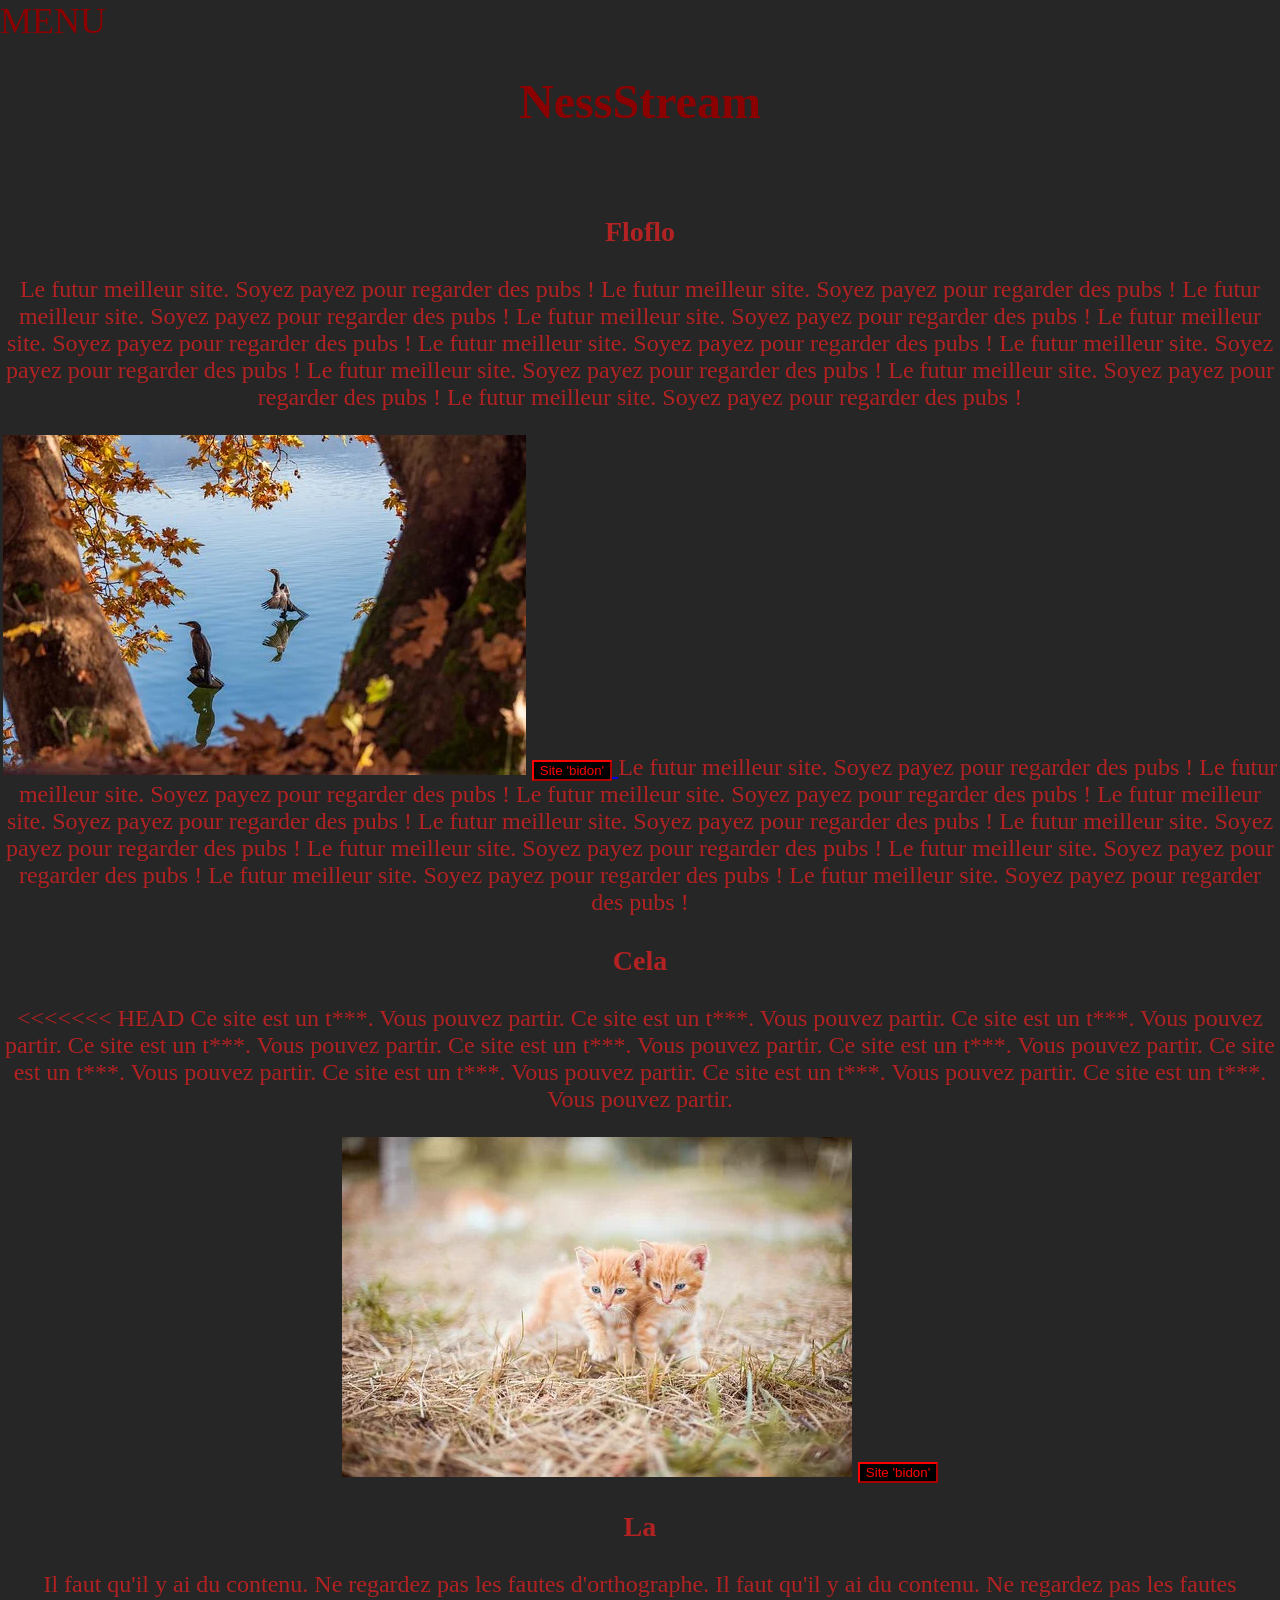
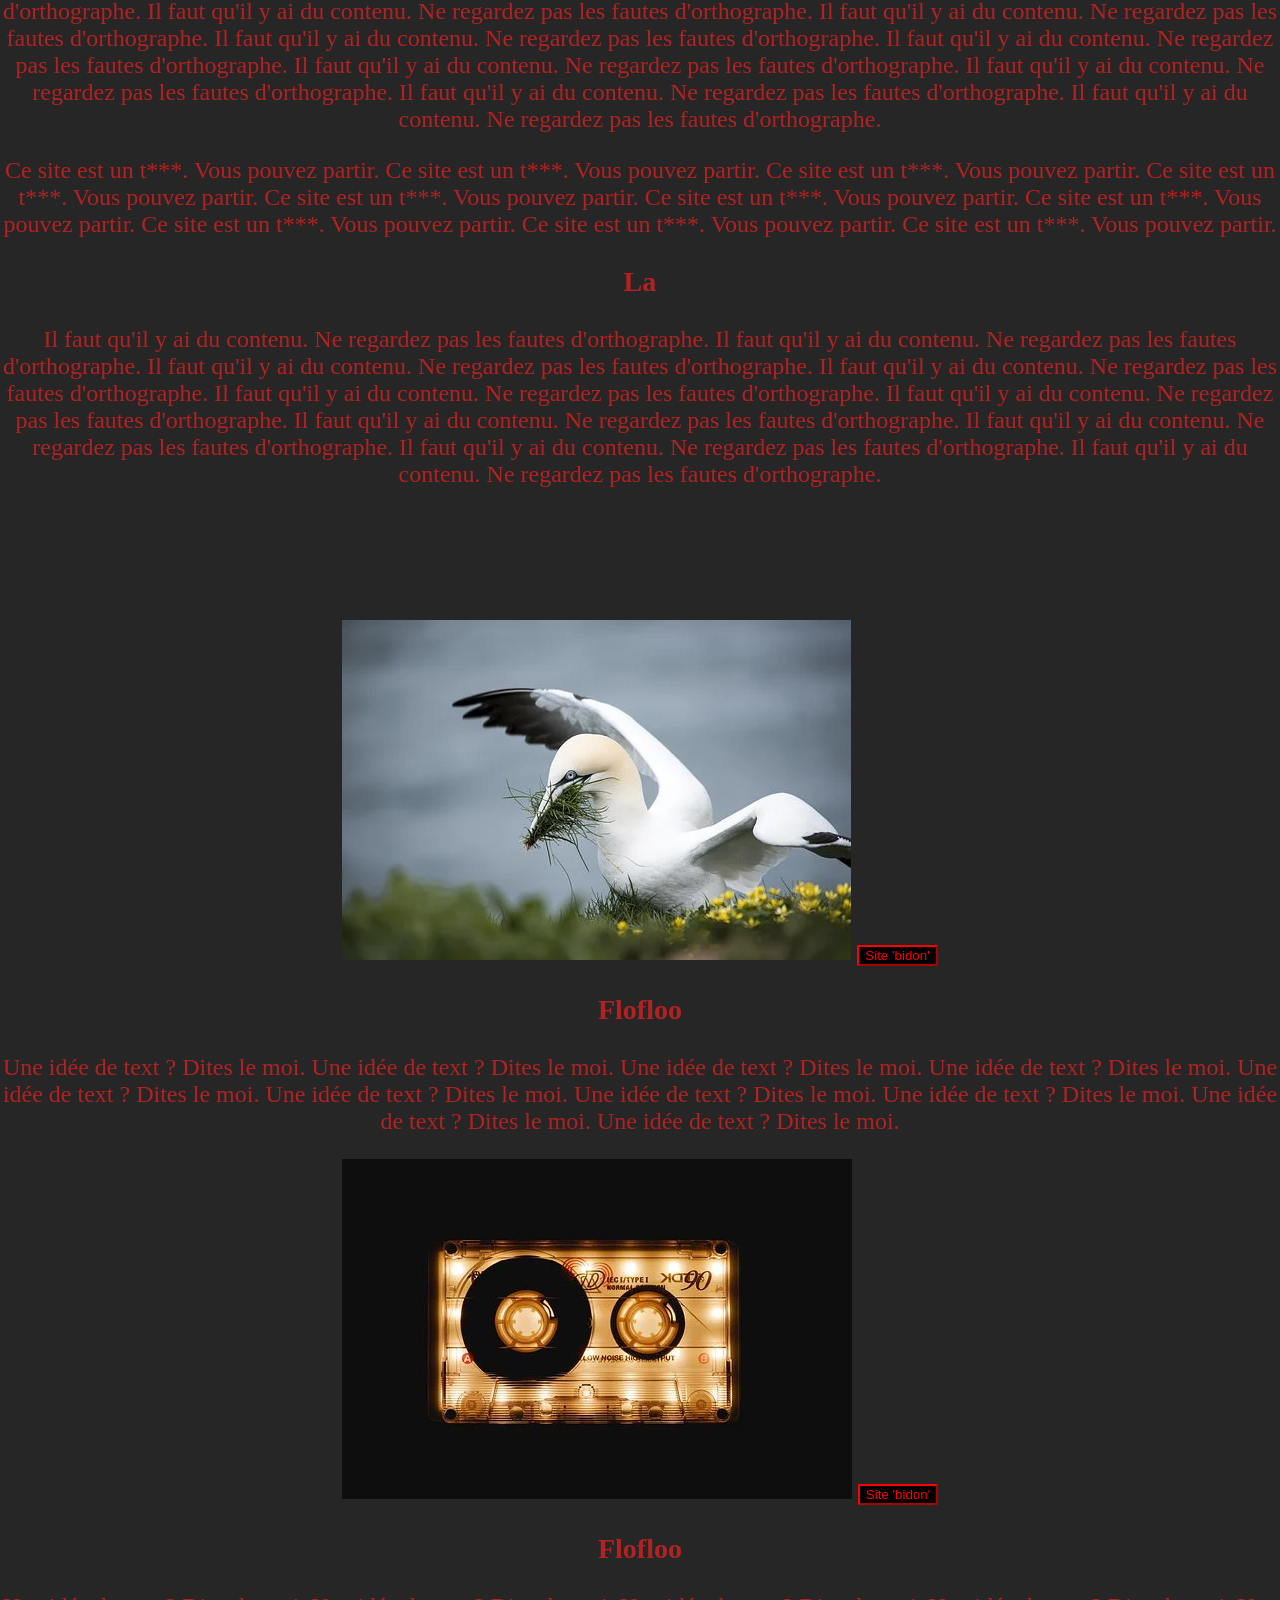
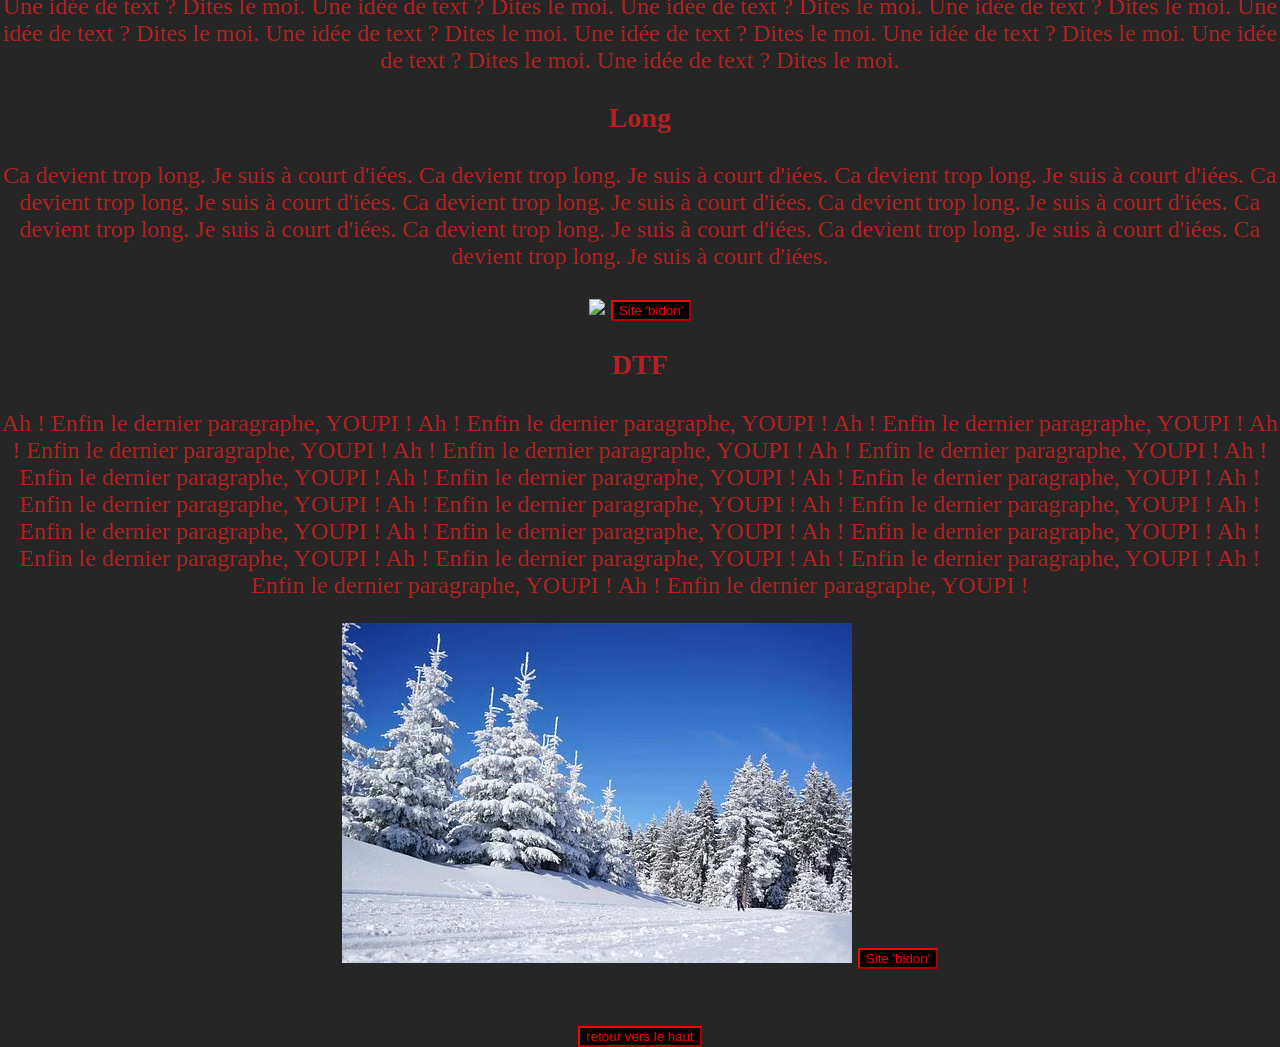
==== index.html @ edd7220a "Update index.html" ====
<!DOCTYPE html>
<html>
  <head>

    <meta charset="utf-8">
    <title>NessStream</title>
    <link rel="stylesheet" href="contenu/style.css">
    <link rel="icon" href=	>

		<script async src="https://pagead2.googlesyndication.com/pagead/js/adsbygoogle.js?client=ca-pub-9081259840002677"
		     crossorigin="anonymous"></script>

				<!-- Global site tag (gtag.js) - Google Analytics -->
				<script async src="https://www.googletagmanager.com/gtag/js?id=G-VCZZ993J4K"></script>
				<script>
				  window.dataLayer = window.dataLayer || [];
				  function gtag(){dataLayer.push(arguments);}
				  gtag('js', new Date());

				  gtag('config', 'G-VCZZ993J4K');
				</script>

  <head> 	
  
  <body>

	<ul id="menu-deroulant">
		<li><a href=	>MENU</a>
			<ul>
				<li><a href=	>acceuil</a></li>
				<li><a href=../contenu/pages/page1.html	>page1</a></li>
				<li><a href=	>page2</a></li>
				<li><a href=	>page3</a></li>
				<li><a href=	>page4</a></li>
				<li><a href=	>page5</a></li>
			</ul>
		</li>
	</ul>

	<h1>NessStream</h1>


		

<br>


	<h3>Floflo</h3>
<p>

	Le futur meilleur site. Soyez payez pour regarder des pubs ! Le futur meilleur site. Soyez payez pour regarder des pubs ! Le futur meilleur site. Soyez payez pour regarder des pubs ! Le futur meilleur site. Soyez payez pour regarder des pubs ! Le futur meilleur site. Soyez payez pour regarder des pubs ! Le futur meilleur site. Soyez payez pour regarder des pubs ! Le futur meilleur site. Soyez payez pour regarder des pubs ! Le futur meilleur site. Soyez payez pour regarder des pubs ! Le futur meilleur site. Soyez payez pour regarder des pubs ! Le futur meilleur site. Soyez payez pour regarder des pubs ! </p>
    
	<img src=contenu\images\imagebidon2.webp />
	<a href=https://m.facebook.com/Page-bidon-105131371158058/?ref=py_c>
		
        <input class=haut type="button" value="Site 'bidon'">
    </a>

Le futur meilleur site. Soyez payez pour regarder des pubs !
	Le futur meilleur site. Soyez payez pour regarder des pubs !
	Le futur meilleur site. Soyez payez pour regarder des pubs !
	Le futur meilleur site. Soyez payez pour regarder des pubs !
	Le futur meilleur site. Soyez payez pour regarder des pubs !
	Le futur meilleur site. Soyez payez pour regarder des pubs !
	Le futur meilleur site. Soyez payez pour regarder des pubs !
	Le futur meilleur site. Soyez payez pour regarder des pubs !
	Le futur meilleur site. Soyez payez pour regarder des pubs !
	Le futur meilleur site. Soyez payez pour regarder des pubs !
	</p>
    

<h3>Cela</h3>

<p>

<<<<<<< HEAD
	Ce site est un t***. Vous pouvez partir. Ce site est un t***. Vous pouvez partir. Ce site est un t***. Vous pouvez partir. Ce site est un t***. Vous pouvez partir. Ce site est un t***. Vous pouvez partir. Ce site est un t***. Vous pouvez partir. Ce site est un t***. Vous pouvez partir. Ce site est un t***. Vous pouvez partir. Ce site est un t***. Vous pouvez partir. Ce site est un t***. Vous pouvez partir. </p>

	<img src=contenu\images\imagebidon3.webp />
	<a href=https://fr.wiktionary.org/wiki/site_bidon>
		
        <input class=haut type="button" value="Site 'bidon'">
    </a>
	<h3>La</h3>

	<p>

		Il faut qu'il y ai du contenu. Ne regardez pas les fautes d'orthographe. Il faut qu'il y ai du contenu. Ne regardez pas les fautes d'orthographe. Il faut qu'il y ai du contenu. Ne regardez pas les fautes d'orthographe. Il faut qu'il y ai du contenu. Ne regardez pas les fautes d'orthographe. Il faut qu'il y ai du contenu. Ne regardez pas les fautes d'orthographe. Il faut qu'il y ai du contenu. Ne regardez pas les fautes d'orthographe. Il faut qu'il y ai du contenu. Ne regardez pas les fautes d'orthographe. Il faut qu'il y ai du contenu. Ne regardez pas les fautes d'orthographe. Il faut qu'il y ai du contenu. Ne regardez pas les fautes d'orthographe. Il faut qu'il y ai du contenu. Ne regardez pas les fautes d'orthographe.	</p>

	Ce site est un t***. Vous pouvez partir.
	  Ce site est un t***. Vous pouvez partir.
	  Ce site est un t***. Vous pouvez partir.
	  Ce site est un t***. Vous pouvez partir.
	  Ce site est un t***. Vous pouvez partir.
	  Ce site est un t***. Vous pouvez partir.
	  Ce site est un t***. Vous pouvez partir.
	  Ce site est un t***. Vous pouvez partir.
	  Ce site est un t***. Vous pouvez partir.
	  Ce site est un t***. Vous pouvez partir.
	  </p>


	<h3>La</h3>

	<p>
Il faut qu'il y ai du contenu. Ne regardez pas les fautes d'orthographe.
	  Il faut qu'il y ai du contenu. Ne regardez pas les fautes d'orthographe.
	  Il faut qu'il y ai du contenu. Ne regardez pas les fautes d'orthographe.
	  Il faut qu'il y ai du contenu. Ne regardez pas les fautes d'orthographe.
	  Il faut qu'il y ai du contenu. Ne regardez pas les fautes d'orthographe.
	  Il faut qu'il y ai du contenu. Ne regardez pas les fautes d'orthographe.
	  Il faut qu'il y ai du contenu. Ne regardez pas les fautes d'orthographe.
	  Il faut qu'il y ai du contenu. Ne regardez pas les fautes d'orthographe.
	  Il faut qu'il y ai du contenu. Ne regardez pas les fautes d'orthographe.
	  Il faut qu'il y ai du contenu. Ne regardez pas les fautes d'orthographe.</p>

<br>
<br>
<br>
<br>

<img src=contenu\images\imagebidon4.webp />
<a href=https://www.bidon.fr/>
		
	<input class=haut type="button" value="Site 'bidon'">
</a>
<h3>Flofloo</h3>

<p>Une idée de text ? Dites le moi. Une idée de text ? Dites le moi. Une idée de text ? Dites le moi. Une idée de text ? Dites le moi. Une idée de text ? Dites le moi. Une idée de text ? Dites le moi. Une idée de text ? Dites le moi. Une idée de text ? Dites le moi. Une idée de text ? Dites le moi. Une idée de text ? Dites le moi. </p>
    
	<img src=contenu\images\imagebidon5.webp />
	<a href=https://www.linguee.fr/francais-anglais/traduction/un+site+bidon.html>
		
        <input class=haut type="button" value="Site 'bidon'">
    </a>


<h3>Flofloo</h3>

<p>
	  Une idée de text ? Dites le moi.
	 Une idée de text ? Dites le moi.
	 Une idée de text ? Dites le moi.
	 Une idée de text ? Dites le moi.
	 Une idée de text ? Dites le moi.
	 Une idée de text ? Dites le moi.
	 Une idée de text ? Dites le moi.
	 Une idée de text ? Dites le moi.
	 Une idée de text ? Dites le moi.
	 Une idée de text ? Dites le moi.
	
	  </p>
    

<h3>Long</h3>

<p>
Ca devient trop long. Je suis à court d'iées.
	Ca devient trop long. Je suis à court d'iées.

	

	Ca devient trop long. Je suis à court d'iées.
Ca devient trop long. Je suis à court d'iées.

	Ca devient trop long. Je suis à court d'iées.
Ca devient trop long. Je suis à court d'iées.
Ca devient trop long. Je suis à court d'iées.
Ca devient trop long. Je suis à court d'iées.
Ca devient trop long. Je suis à court d'iées.
Ca devient trop long. Je suis à court d'iées.

	
	  </p>


	<img src=contenu\images\imagebidon6.webp />
	<a href=https://www.ledauphine.com/edition-drome-ardeche-nord-privas/bidon?page=4>
		
        <input class=haut type="button" value="Site 'bidon'">
    </a>

	<h3>DTF</h3>

	<p>
		Ah ! Enfin le dernier paragraphe, YOUPI !
		Ah ! Enfin le dernier paragraphe, YOUPI !
Ah ! Enfin le dernier paragraphe, YOUPI !
Ah ! Enfin le dernier paragraphe, YOUPI !
Ah ! Enfin le dernier paragraphe, YOUPI !
Ah ! Enfin le dernier paragraphe, YOUPI !
Ah ! Enfin le dernier paragraphe, YOUPI !
Ah ! Enfin le dernier paragraphe, YOUPI !
Ah ! Enfin le dernier paragraphe, YOUPI !
Ah ! Enfin le dernier paragraphe, YOUPI !

		Ah ! Enfin le dernier paragraphe, YOUPI ! Ah ! Enfin le dernier paragraphe, YOUPI ! Ah ! Enfin le dernier paragraphe, YOUPI ! Ah ! Enfin le dernier paragraphe, YOUPI ! Ah ! Enfin le dernier paragraphe, YOUPI ! Ah ! Enfin le dernier paragraphe, YOUPI ! Ah ! Enfin le dernier paragraphe, YOUPI ! Ah ! Enfin le dernier paragraphe, YOUPI ! Ah ! Enfin le dernier paragraphe, YOUPI ! Ah ! Enfin le dernier paragraphe, YOUPI ! 	</p>

	<img src=contenu\images\imagebidon7.webp />
	<a href=https://www.cdiscount.com/le-sport/velos-tandem-tricycle-monocycle-remorque-casque/accessoire-velo/porte-bidon/l-121192414-3.html#_his_>
		
        <input class=haut type="button" value="Site 'bidon'">
    </a>

</p>


 <br>

	
		
        <input class=haut type="button" value="retour vers le haut">
    </a>
	
  </body>
</html>
---- contenu/style.css ----
h1 {
color: darkred;
}

body {
text-align: center;
background-color: #262626;
color: firebrick;
margin: 0px;
padding: 0px;
font-size: 150%;
font-family: URW Chancery L, cursive;
}

}
a.hover {
    font-size: 100%;
    color: white);
}

.haut {
    background-color: black;
    color: red;
    border-color: red;
    float: center;
}

#menu-deroulant, #menu-deroulant ul {
    padding: 0;
    margin: 0;
    list-style: none;
}
#menu-deroulant {
/* on centre le menu dans la page */
    font-size: 150%;
    text-align: left;
}
#menu-deroulant li {
/* on place les liens du menu horizontalement */
    display: inline-block;
}
#menu-deroulant ul li {
/* on enlève ce comportement pour les liens du sous menu */
    display: inherit;
}
#menu-deroulant a {
    text-decoration: none;
    display: block;
	color:darkred;
}
#menu-deroulant ul {
    position: absolute;
/* on cache les sous menus complètement sur la gauche */
    left: -999em;
    text-align: left;
    z-index: 1000;
}
#menu-deroulant li:hover ul {
/* Au survol des li du menu on replace les sous menus */
    left: auto;
}
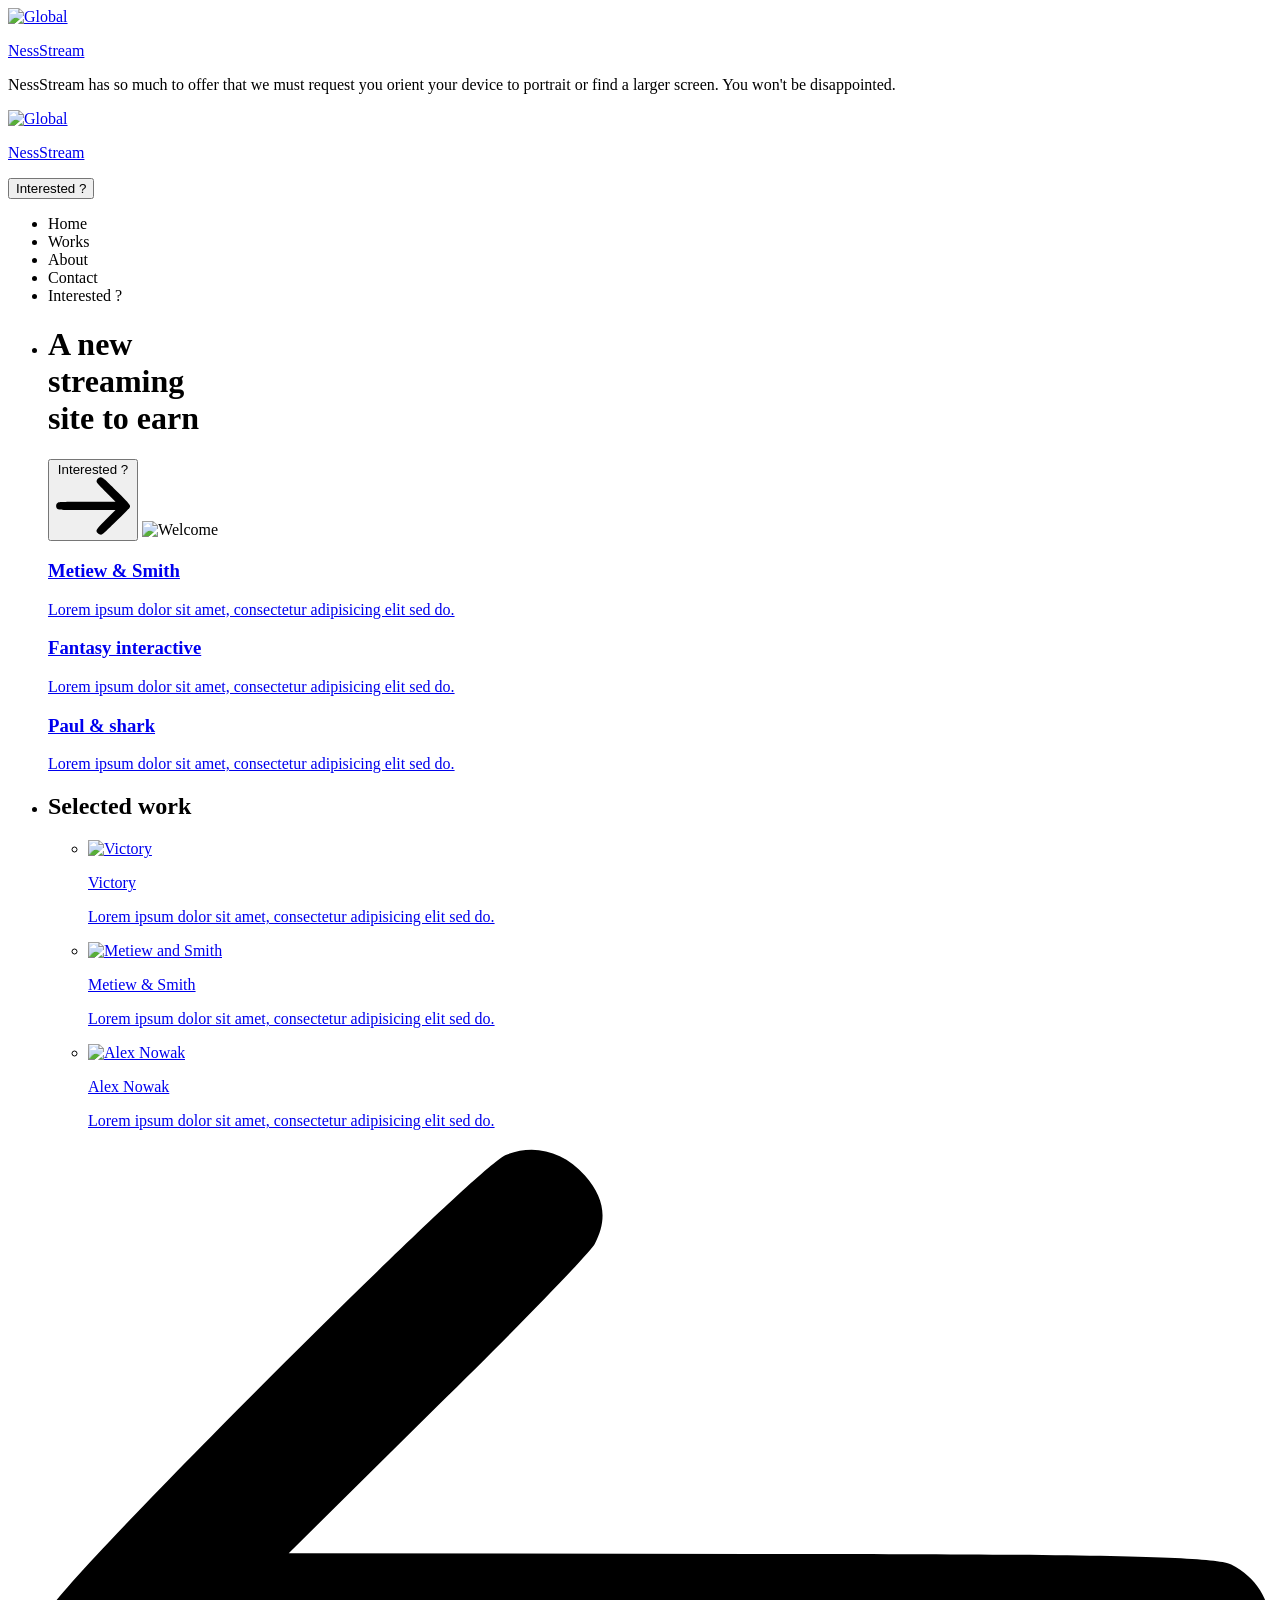
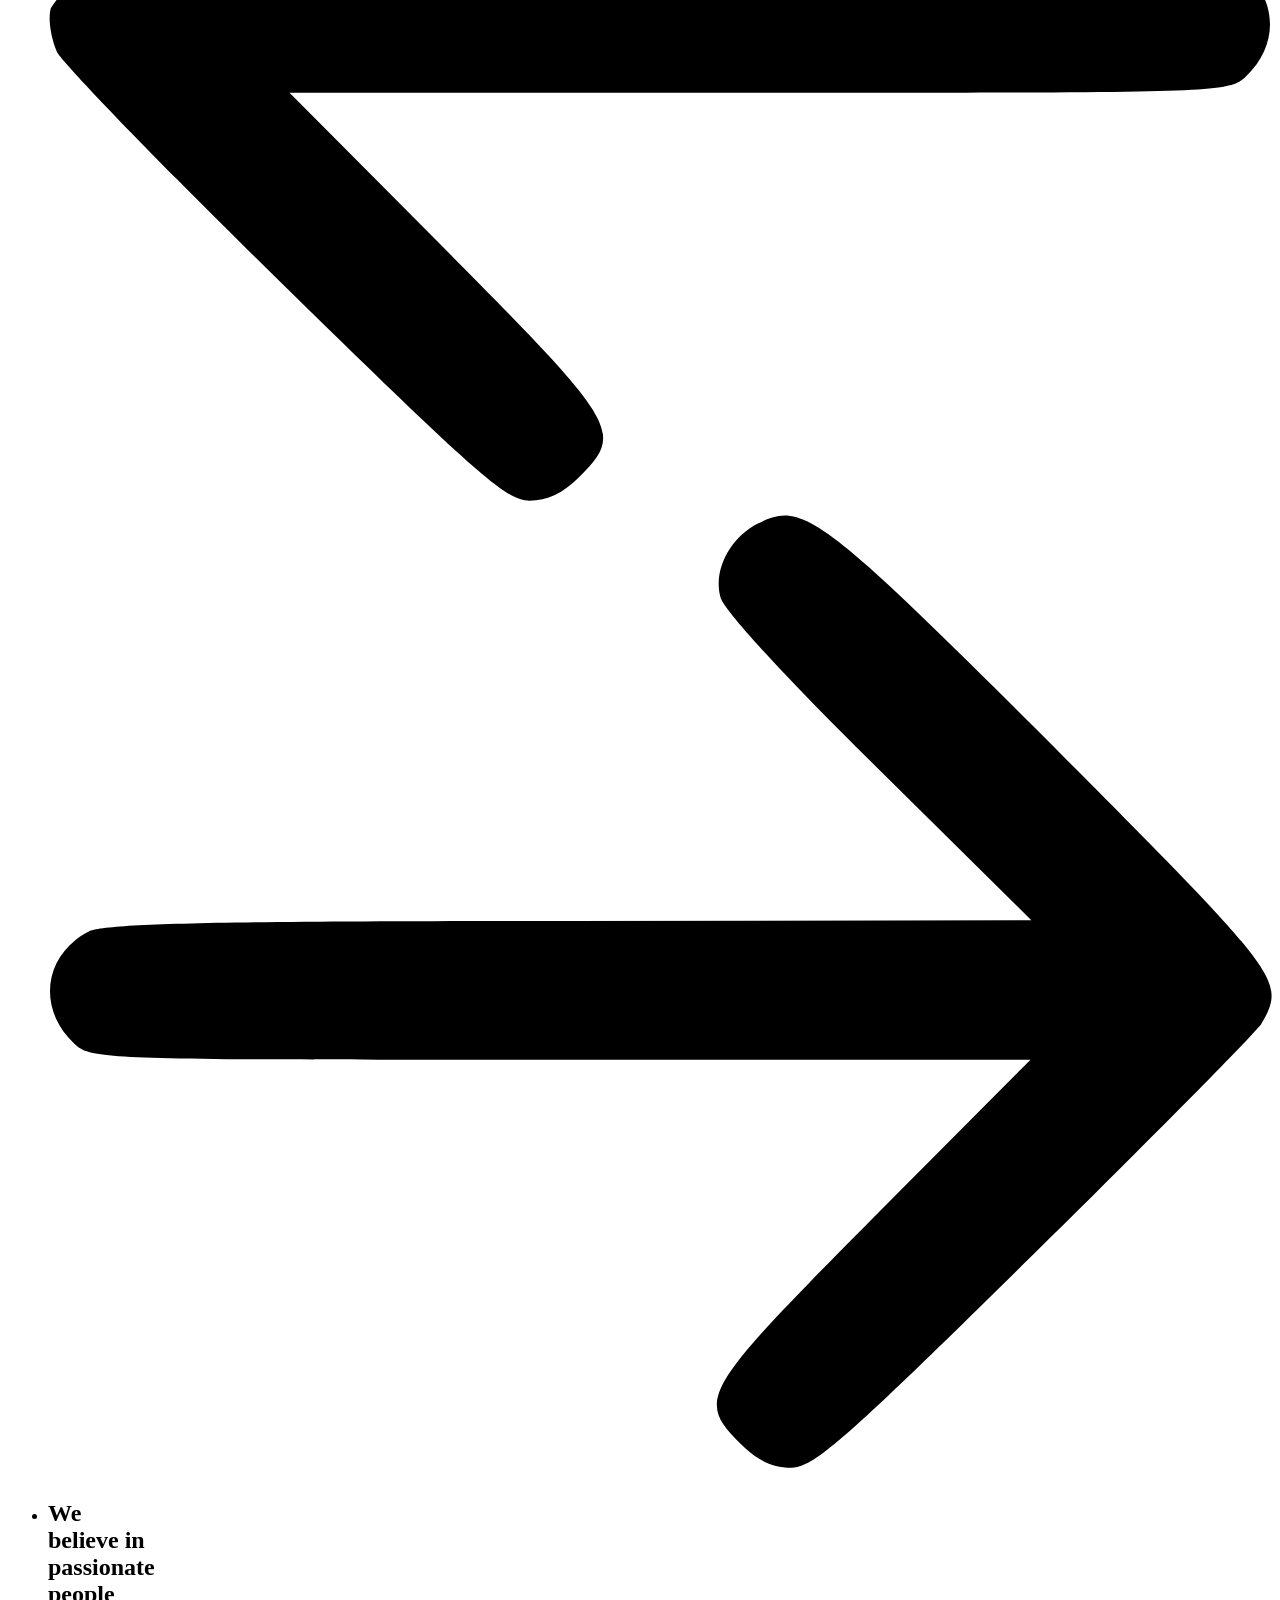
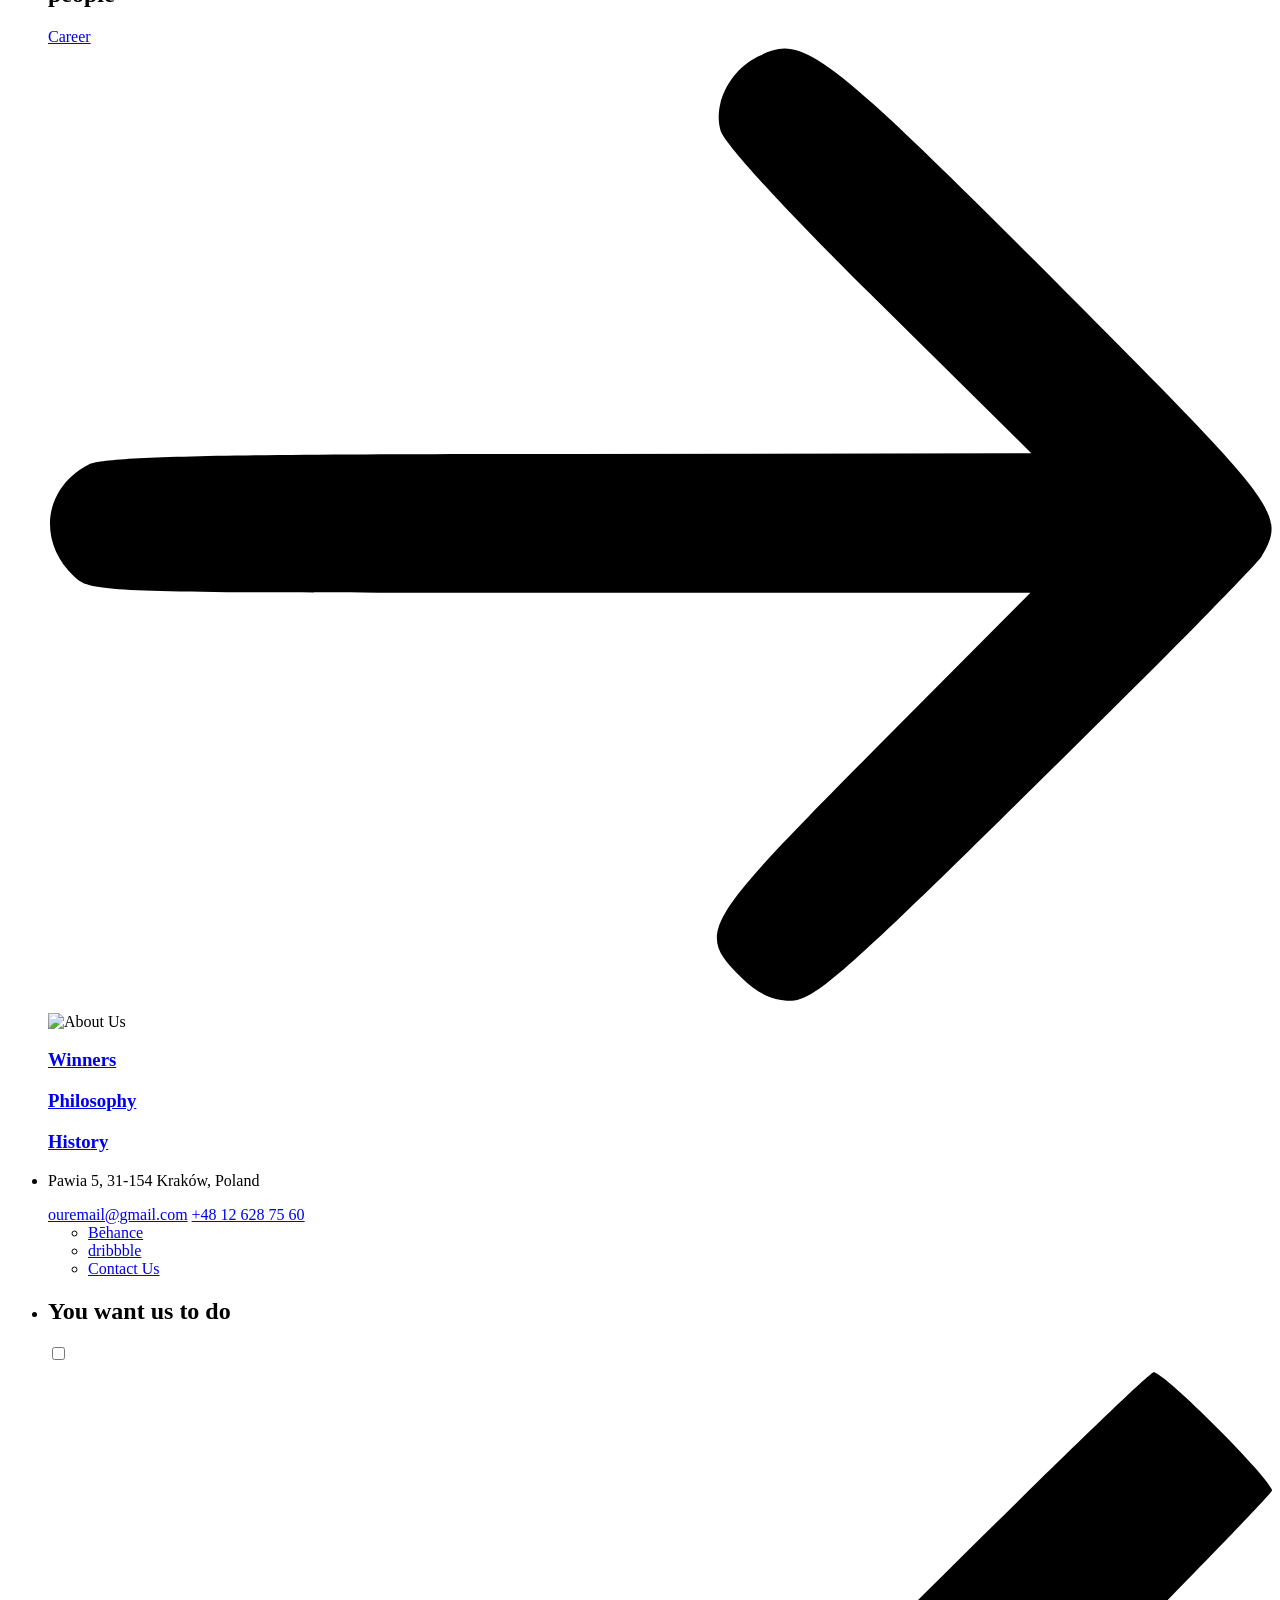
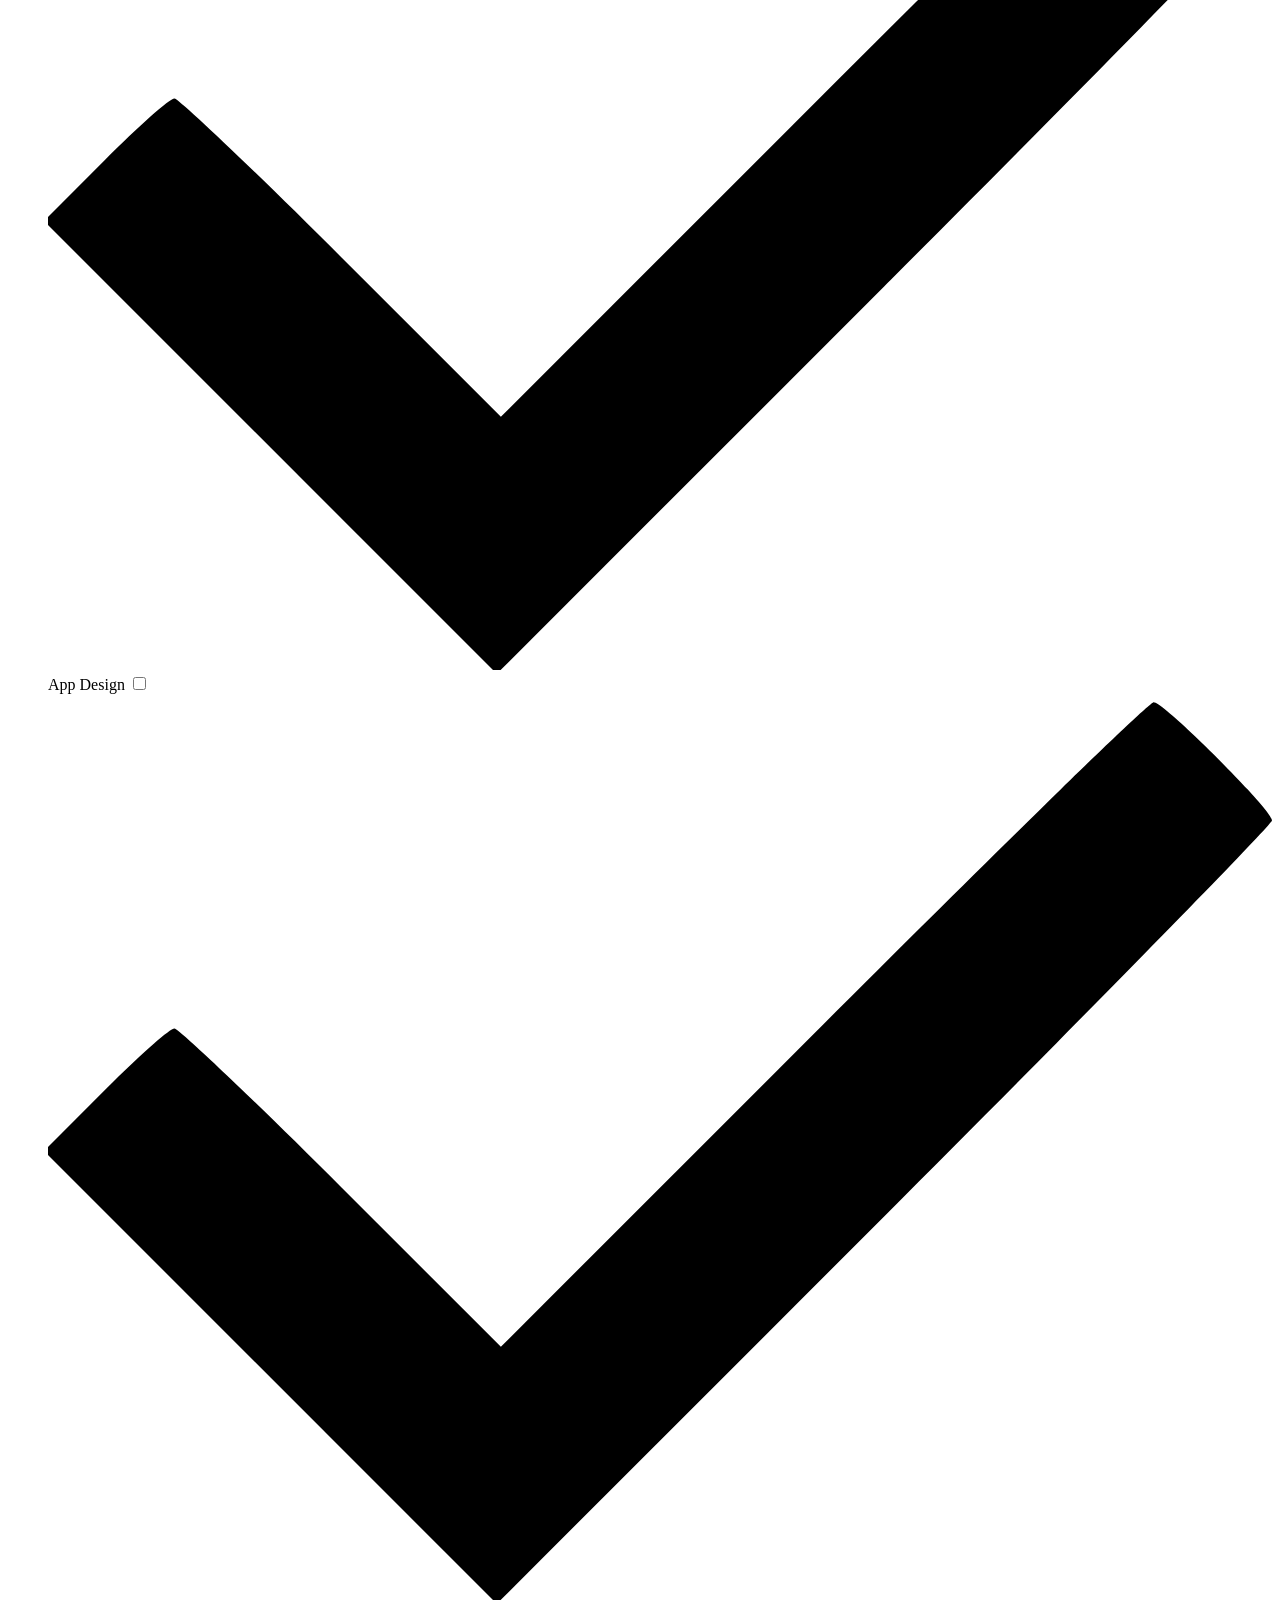
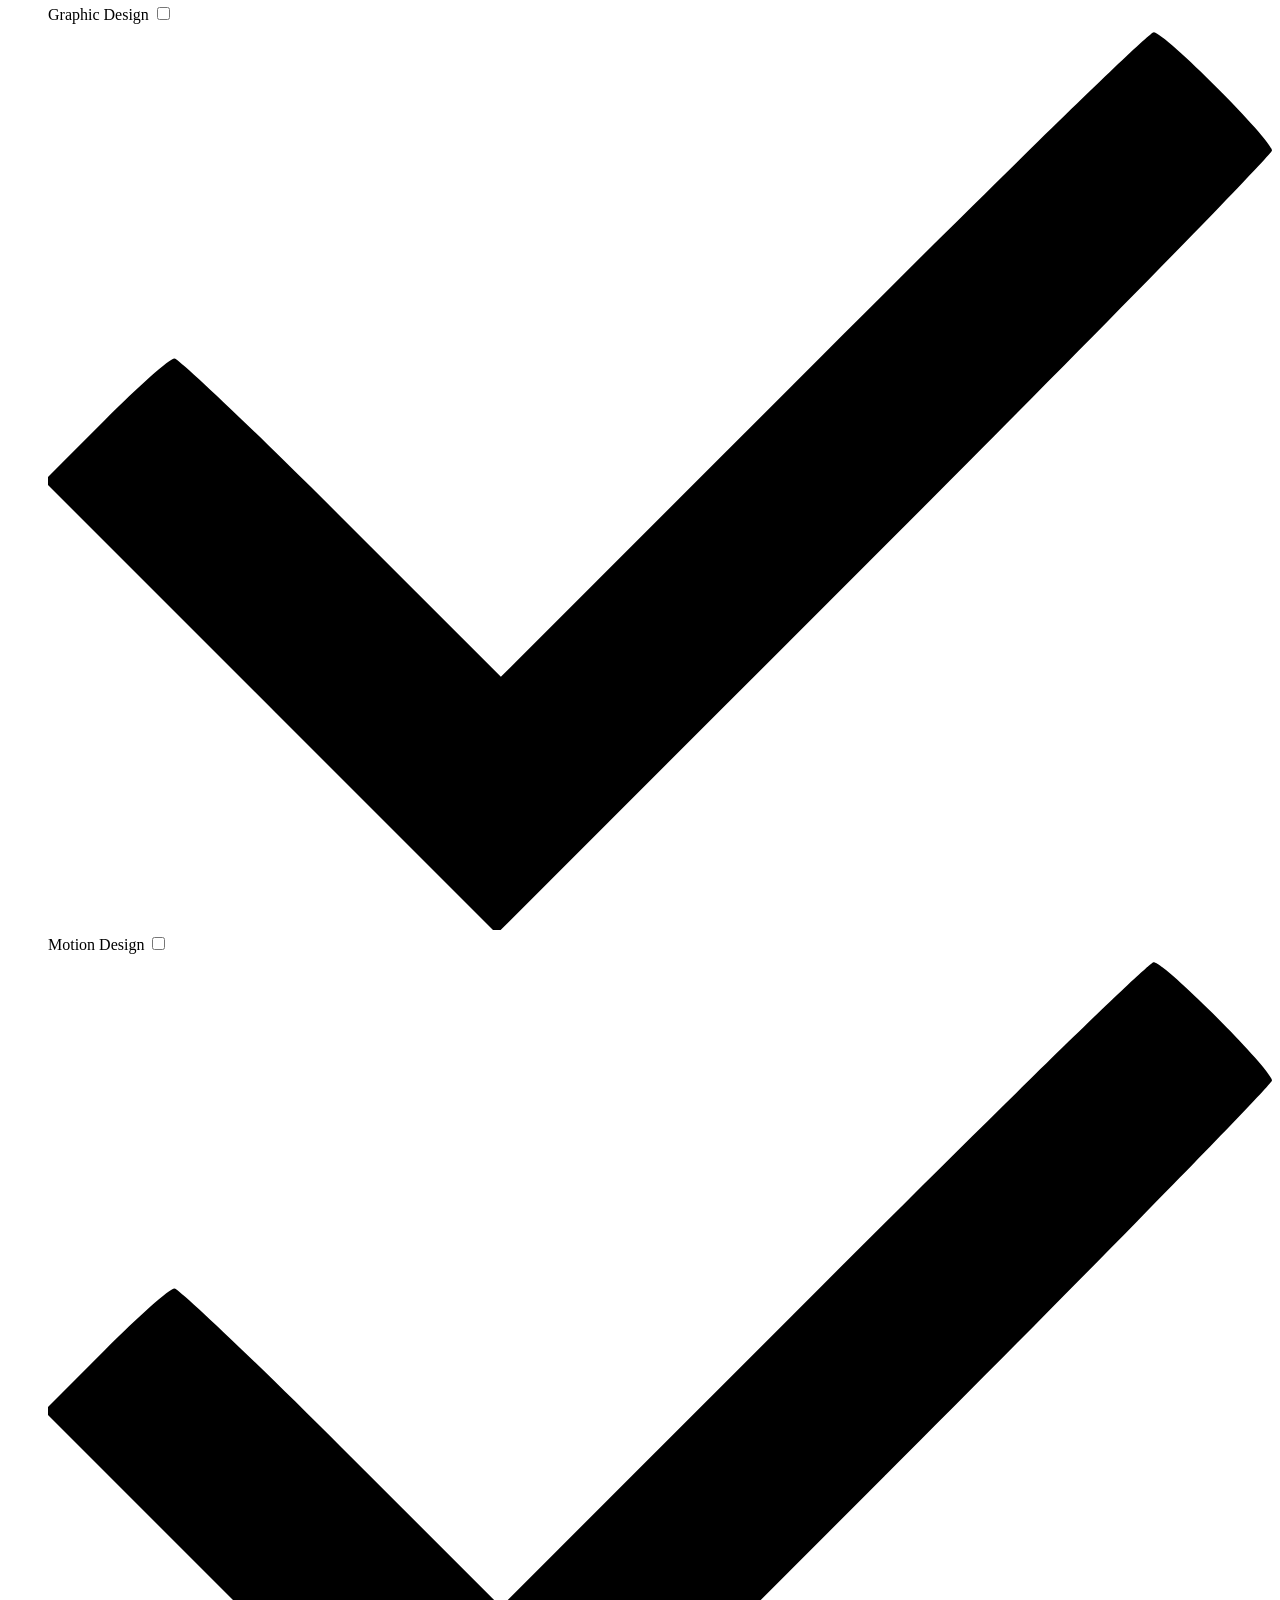
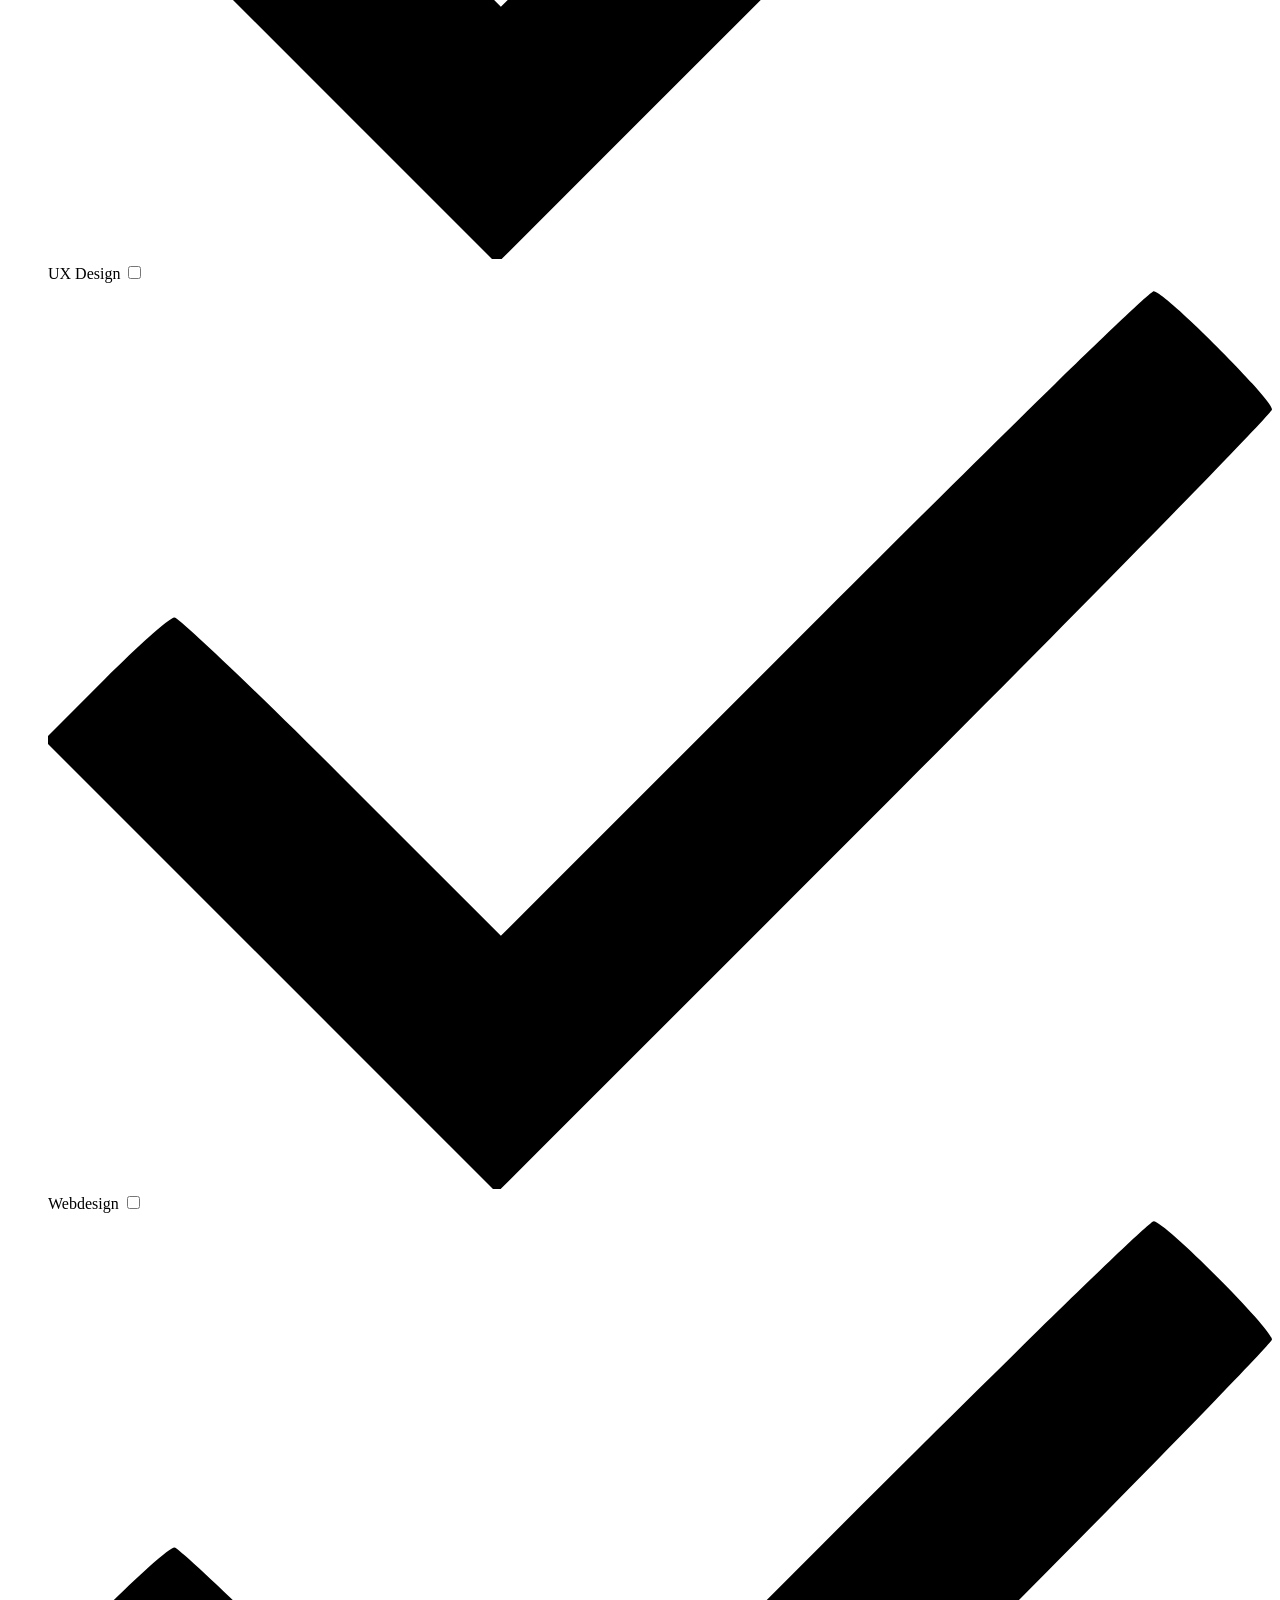
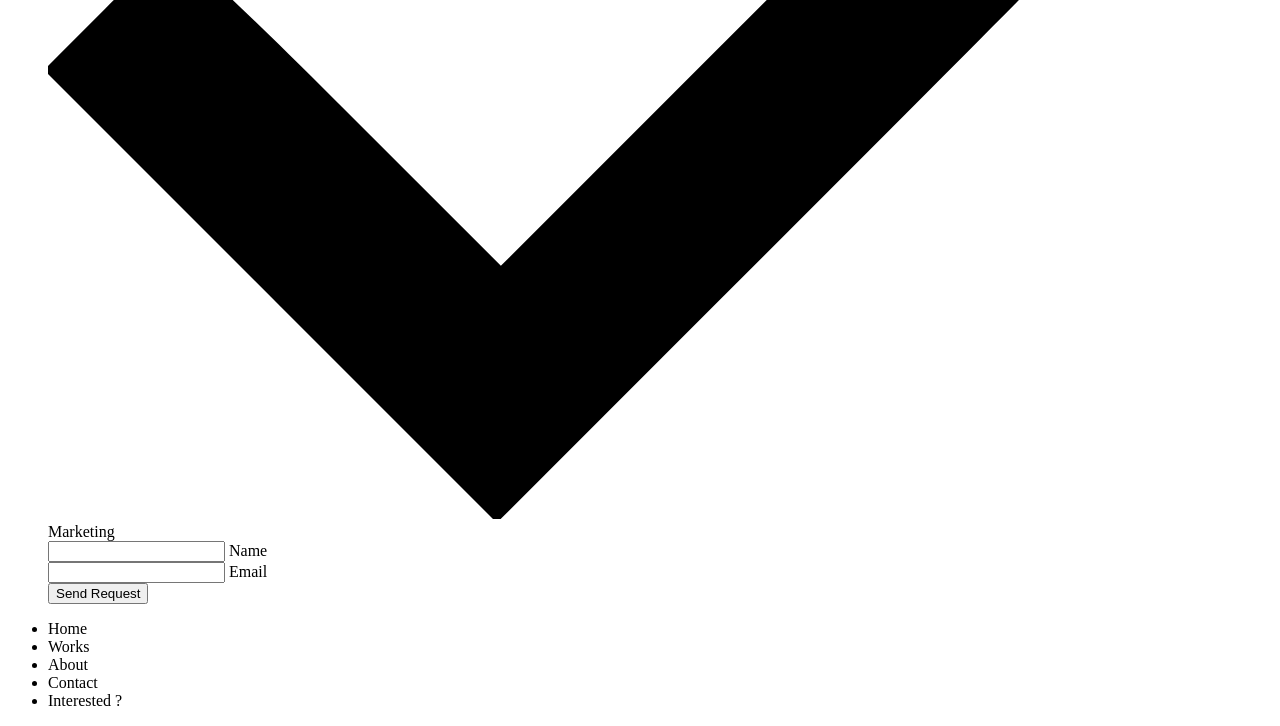
==== commit 232d4778: "Add files via upload" ====
--- a/index.html
+++ b/index.html
@@ -1,216 +1,279 @@
-<!DOCTYPE html>
-<html>
-  <head>
-
-    <meta charset="utf-8">
-    <title>NessStream</title>
-    <link rel="stylesheet" href="contenu/style.css">
-    <link rel="icon" href=	>
-
-		<script async src="https://pagead2.googlesyndication.com/pagead/js/adsbygoogle.js?client=ca-pub-9081259840002677"
-		     crossorigin="anonymous"></script>
-
-				<!-- Global site tag (gtag.js) - Google Analytics -->
-				<script async src="https://www.googletagmanager.com/gtag/js?id=G-VCZZ993J4K"></script>
-				<script>
-				  window.dataLayer = window.dataLayer || [];
-				  function gtag(){dataLayer.push(arguments);}
-				  gtag('js', new Date());
-
-				  gtag('config', 'G-VCZZ993J4K');
-				</script>
-
-  <head> 	
-  
-  <body>
-
-	<ul id="menu-deroulant">
-		<li><a href=	>MENU</a>
-			<ul>
-				<li><a href=	>acceuil</a></li>
-				<li><a href=../contenu/pages/page1.html	>page1</a></li>
-				<li><a href=	>page2</a></li>
-				<li><a href=	>page3</a></li>
-				<li><a href=	>page4</a></li>
-				<li><a href=	>page5</a></li>
-			</ul>
-		</li>
-	</ul>
-
-	<h1>NessStream</h1>
-
-
-		
-
-<br>
-
-
-	<h3>Floflo</h3>
-<p>
-
-	Le futur meilleur site. Soyez payez pour regarder des pubs ! Le futur meilleur site. Soyez payez pour regarder des pubs ! Le futur meilleur site. Soyez payez pour regarder des pubs ! Le futur meilleur site. Soyez payez pour regarder des pubs ! Le futur meilleur site. Soyez payez pour regarder des pubs ! Le futur meilleur site. Soyez payez pour regarder des pubs ! Le futur meilleur site. Soyez payez pour regarder des pubs ! Le futur meilleur site. Soyez payez pour regarder des pubs ! Le futur meilleur site. Soyez payez pour regarder des pubs ! Le futur meilleur site. Soyez payez pour regarder des pubs ! </p>
-    
-	<img src=contenu\images\imagebidon2.webp />
-	<a href=https://m.facebook.com/Page-bidon-105131371158058/?ref=py_c>
-		
-        <input class=haut type="button" value="Site 'bidon'">
-    </a>
-
-Le futur meilleur site. Soyez payez pour regarder des pubs !
-	Le futur meilleur site. Soyez payez pour regarder des pubs !
-	Le futur meilleur site. Soyez payez pour regarder des pubs !
-	Le futur meilleur site. Soyez payez pour regarder des pubs !
-	Le futur meilleur site. Soyez payez pour regarder des pubs !
-	Le futur meilleur site. Soyez payez pour regarder des pubs !
-	Le futur meilleur site. Soyez payez pour regarder des pubs !
-	Le futur meilleur site. Soyez payez pour regarder des pubs !
-	Le futur meilleur site. Soyez payez pour regarder des pubs !
-	Le futur meilleur site. Soyez payez pour regarder des pubs !
-	</p>
-    
-
-<h3>Cela</h3>
-
-<p>
-
-<<<<<<< HEAD
-	Ce site est un t***. Vous pouvez partir. Ce site est un t***. Vous pouvez partir. Ce site est un t***. Vous pouvez partir. Ce site est un t***. Vous pouvez partir. Ce site est un t***. Vous pouvez partir. Ce site est un t***. Vous pouvez partir. Ce site est un t***. Vous pouvez partir. Ce site est un t***. Vous pouvez partir. Ce site est un t***. Vous pouvez partir. Ce site est un t***. Vous pouvez partir. </p>
-
-	<img src=contenu\images\imagebidon3.webp />
-	<a href=https://fr.wiktionary.org/wiki/site_bidon>
-		
-        <input class=haut type="button" value="Site 'bidon'">
-    </a>
-	<h3>La</h3>
-
-	<p>
-
-		Il faut qu'il y ai du contenu. Ne regardez pas les fautes d'orthographe. Il faut qu'il y ai du contenu. Ne regardez pas les fautes d'orthographe. Il faut qu'il y ai du contenu. Ne regardez pas les fautes d'orthographe. Il faut qu'il y ai du contenu. Ne regardez pas les fautes d'orthographe. Il faut qu'il y ai du contenu. Ne regardez pas les fautes d'orthographe. Il faut qu'il y ai du contenu. Ne regardez pas les fautes d'orthographe. Il faut qu'il y ai du contenu. Ne regardez pas les fautes d'orthographe. Il faut qu'il y ai du contenu. Ne regardez pas les fautes d'orthographe. Il faut qu'il y ai du contenu. Ne regardez pas les fautes d'orthographe. Il faut qu'il y ai du contenu. Ne regardez pas les fautes d'orthographe.	</p>
-
-	Ce site est un t***. Vous pouvez partir.
-	  Ce site est un t***. Vous pouvez partir.
-	  Ce site est un t***. Vous pouvez partir.
-	  Ce site est un t***. Vous pouvez partir.
-	  Ce site est un t***. Vous pouvez partir.
-	  Ce site est un t***. Vous pouvez partir.
-	  Ce site est un t***. Vous pouvez partir.
-	  Ce site est un t***. Vous pouvez partir.
-	  Ce site est un t***. Vous pouvez partir.
-	  Ce site est un t***. Vous pouvez partir.
-	  </p>
-
-
-	<h3>La</h3>
-
-	<p>
-Il faut qu'il y ai du contenu. Ne regardez pas les fautes d'orthographe.
-	  Il faut qu'il y ai du contenu. Ne regardez pas les fautes d'orthographe.
-	  Il faut qu'il y ai du contenu. Ne regardez pas les fautes d'orthographe.
-	  Il faut qu'il y ai du contenu. Ne regardez pas les fautes d'orthographe.
-	  Il faut qu'il y ai du contenu. Ne regardez pas les fautes d'orthographe.
-	  Il faut qu'il y ai du contenu. Ne regardez pas les fautes d'orthographe.
-	  Il faut qu'il y ai du contenu. Ne regardez pas les fautes d'orthographe.
-	  Il faut qu'il y ai du contenu. Ne regardez pas les fautes d'orthographe.
-	  Il faut qu'il y ai du contenu. Ne regardez pas les fautes d'orthographe.
-	  Il faut qu'il y ai du contenu. Ne regardez pas les fautes d'orthographe.</p>
-
-<br>
-<br>
-<br>
-<br>
-
-<img src=contenu\images\imagebidon4.webp />
-<a href=https://www.bidon.fr/>
-		
-	<input class=haut type="button" value="Site 'bidon'">
-</a>
-<h3>Flofloo</h3>
-
-<p>Une idée de text ? Dites le moi. Une idée de text ? Dites le moi. Une idée de text ? Dites le moi. Une idée de text ? Dites le moi. Une idée de text ? Dites le moi. Une idée de text ? Dites le moi. Une idée de text ? Dites le moi. Une idée de text ? Dites le moi. Une idée de text ? Dites le moi. Une idée de text ? Dites le moi. </p>
-    
-	<img src=contenu\images\imagebidon5.webp />
-	<a href=https://www.linguee.fr/francais-anglais/traduction/un+site+bidon.html>
-		
-        <input class=haut type="button" value="Site 'bidon'">
-    </a>
-
-
-<h3>Flofloo</h3>
-
-<p>
-	  Une idée de text ? Dites le moi.
-	 Une idée de text ? Dites le moi.
-	 Une idée de text ? Dites le moi.
-	 Une idée de text ? Dites le moi.
-	 Une idée de text ? Dites le moi.
-	 Une idée de text ? Dites le moi.
-	 Une idée de text ? Dites le moi.
-	 Une idée de text ? Dites le moi.
-	 Une idée de text ? Dites le moi.
-	 Une idée de text ? Dites le moi.
-	
-	  </p>
-    
-
-<h3>Long</h3>
-
-<p>
-Ca devient trop long. Je suis à court d'iées.
-	Ca devient trop long. Je suis à court d'iées.
-
-	
-
-	Ca devient trop long. Je suis à court d'iées.
-Ca devient trop long. Je suis à court d'iées.
-
-	Ca devient trop long. Je suis à court d'iées.
-Ca devient trop long. Je suis à court d'iées.
-Ca devient trop long. Je suis à court d'iées.
-Ca devient trop long. Je suis à court d'iées.
-Ca devient trop long. Je suis à court d'iées.
-Ca devient trop long. Je suis à court d'iées.
-
-	
-	  </p>
-
-
-	<img src=contenu\images\imagebidon6.webp />
-	<a href=https://www.ledauphine.com/edition-drome-ardeche-nord-privas/bidon?page=4>
-		
-        <input class=haut type="button" value="Site 'bidon'">
-    </a>
-
-	<h3>DTF</h3>
-
-	<p>
-		Ah ! Enfin le dernier paragraphe, YOUPI !
-		Ah ! Enfin le dernier paragraphe, YOUPI !
-Ah ! Enfin le dernier paragraphe, YOUPI !
-Ah ! Enfin le dernier paragraphe, YOUPI !
-Ah ! Enfin le dernier paragraphe, YOUPI !
-Ah ! Enfin le dernier paragraphe, YOUPI !
-Ah ! Enfin le dernier paragraphe, YOUPI !
-Ah ! Enfin le dernier paragraphe, YOUPI !
-Ah ! Enfin le dernier paragraphe, YOUPI !
-Ah ! Enfin le dernier paragraphe, YOUPI !
-
-		Ah ! Enfin le dernier paragraphe, YOUPI ! Ah ! Enfin le dernier paragraphe, YOUPI ! Ah ! Enfin le dernier paragraphe, YOUPI ! Ah ! Enfin le dernier paragraphe, YOUPI ! Ah ! Enfin le dernier paragraphe, YOUPI ! Ah ! Enfin le dernier paragraphe, YOUPI ! Ah ! Enfin le dernier paragraphe, YOUPI ! Ah ! Enfin le dernier paragraphe, YOUPI ! Ah ! Enfin le dernier paragraphe, YOUPI ! Ah ! Enfin le dernier paragraphe, YOUPI ! 	</p>
-
-	<img src=contenu\images\imagebidon7.webp />
-	<a href=https://www.cdiscount.com/le-sport/velos-tandem-tricycle-monocycle-remorque-casque/accessoire-velo/porte-bidon/l-121192414-3.html#_his_>
-		
-        <input class=haut type="button" value="Site 'bidon'">
-    </a>
-
-</p>
-
-
- <br>
-
-	
-		
-        <input class=haut type="button" value="retour vers le haut">
-    </a>
-	
-  </body>
-</html>
+<!DOCTYPE html>
+<html lang="en">
+<head>
+  <title>NessStream</title>
+  <meta charset="utf-8">
+  <meta name="viewport" content="width=device-width, initial-scale=1">
+  <meta http-equiv="X-UA-Compatible" content="IE=edge">
+  <meta name="description" content="HTML5 website template">
+  <meta name="keywords" content="global, template, html, sass, jquery">
+  <meta name="author" content="Bucky Maler">
+  <link rel="stylesheet" href="assets/css/main.css">
+</head>
+<body>
+
+<!-- notification for small viewports and landscape oriented smartphones -->
+<div class="device-notification">
+  <a class="device-notification--logo" href="#0">
+    <img src="assets/img/logo.png" alt="Global">
+    <p>NessStream</p>
+  </a>
+  <p class="device-notification--message">NessStream has so much to offer that we must request you orient your device to portrait or find a larger screen. You won't be disappointed.</p>
+</div>
+
+<div class="perspective effect-rotate-left">
+  <div class="container"><div class="outer-nav--return"></div>
+    <div id="viewport" class="l-viewport">
+      <div class="l-wrapper">
+        <header class="header">
+          <a class="header--logo" href="#0">
+            <img src="assets/img/logo.png" alt="Global">
+            <p>NessStream</p>
+          </a>
+          <button class="header--cta cta">Interested ?</button>
+          <div class="header--nav-toggle">
+            <span></span>
+          </div>
+        </header>
+        <nav class="l-side-nav">
+          <ul class="side-nav">
+            <li class="is-active"><span>Home</span></li>
+            <li><span>Works</span></li>
+            <li><span>About</span></li>
+            <li><span>Contact</span></li>
+            <li><span>Interested ?</span></li>
+          </ul>
+        </nav>
+        <ul class="l-main-content main-content">
+          <li class="l-section section section--is-active">
+            <div class="intro">
+              <div class="intro--banner">
+                <h1>A new<br>streaming<br>site to earn</h1>
+                <button class="cta">Interested ?
+                  <svg version="1.1" id="Layer_1" xmlns="http://www.w3.org/2000/svg" xmlns:xlink="http://www.w3.org/1999/xlink" x="0px" y="0px" viewBox="0 0 150 118" style="enable-background:new 0 0 150 118;" xml:space="preserve">
+                  <g transform="translate(0.000000,118.000000) scale(0.100000,-0.100000)">
+                    <path d="M870,1167c-34-17-55-57-46-90c3-15,81-100,194-211l187-185l-565-1c-431,0-571-3-590-13c-55-28-64-94-18-137c21-20,33-20,597-20h575l-192-193C800,103,794,94,849,39c20-20,39-29,61-29c28,0,63,30,298,262c147,144,272,271,279,282c30,51,23,60-219,304C947,1180,926,1196,870,1167z"/>
+                  </g>
+                  </svg>
+                  <span class="btn-background"></span>
+                </button>
+                <img src="assets/img/introduction-visual.png" alt="Welcome">
+              </div>
+              <div class="intro--options">
+                <a href="#0">
+                  <h3>Metiew &amp; Smith</h3>
+                  <p>Lorem ipsum dolor sit amet, consectetur adipisicing elit sed do.</p>
+                </a>
+                <a href="#0">
+                  <h3>Fantasy interactive</h3>
+                  <p>Lorem ipsum dolor sit amet, consectetur adipisicing elit sed do.</p>
+                </a>
+                <a href="#0">
+                  <h3>Paul &amp; shark</h3>
+                  <p>Lorem ipsum dolor sit amet, consectetur adipisicing elit sed do.</p>
+                </a>
+              </div>
+            </div>
+          </li>
+          <li class="l-section section">
+            <div class="work">
+              <h2>Selected work</h2>
+              <div class="work--lockup">
+                <ul class="slider">
+                  <li class="slider--item slider--item-left">
+                    <a href="#0">
+                      <div class="slider--item-image">
+                        <img src="assets/img/work-victory.jpg" alt="Victory">
+                      </div>
+                      <p class="slider--item-title">Victory</p>
+                      <p class="slider--item-description">Lorem ipsum dolor sit amet, consectetur adipisicing elit sed do.</p>
+                    </a>
+                  </li>
+                  <li class="slider--item slider--item-center">
+                    <a href="#0">
+                      <div class="slider--item-image">
+                        <img src="assets/img/work-metiew-smith.jpg" alt="Metiew and Smith">
+                      </div>
+                      <p class="slider--item-title">Metiew &amp; Smith</p>
+                      <p class="slider--item-description">Lorem ipsum dolor sit amet, consectetur adipisicing elit sed do.</p>
+                    </a>
+                  </li>
+                  <li class="slider--item slider--item-right">
+                    <a href="#0">
+                      <div class="slider--item-image">
+                        <img src="assets/img/work-alex-nowak.jpg" alt="Alex Nowak">
+                      </div>
+                      <p class="slider--item-title">Alex Nowak</p>
+                      <p class="slider--item-description">Lorem ipsum dolor sit amet, consectetur adipisicing elit sed do.</p>
+                    </a>
+                  </li>
+                </ul>
+                <div class="slider--prev">
+                  <svg version="1.1" id="Layer_1" xmlns="http://www.w3.org/2000/svg" xmlns:xlink="http://www.w3.org/1999/xlink" x="0px" y="0px"
+                  viewBox="0 0 150 118" style="enable-background:new 0 0 150 118;" xml:space="preserve">
+                  <g transform="translate(0.000000,118.000000) scale(0.100000,-0.100000)">
+                    <path d="M561,1169C525,1155,10,640,3,612c-3-13,1-36,8-52c8-15,134-145,281-289C527,41,562,10,590,10c22,0,41,9,61,29
+                    c55,55,49,64-163,278L296,510h575c564,0,576,0,597,20c46,43,37,109-18,137c-19,10-159,13-590,13l-565,1l182,180
+                    c101,99,187,188,193,199c16,30,12,57-12,84C631,1174,595,1183,561,1169z"/>
+                  </g>
+                  </svg>
+                </div>
+                <div class="slider--next">
+                  <svg version="1.1" id="Layer_1" xmlns="http://www.w3.org/2000/svg" xmlns:xlink="http://www.w3.org/1999/xlink" x="0px" y="0px" viewBox="0 0 150 118" style="enable-background:new 0 0 150 118;" xml:space="preserve">
+                  <g transform="translate(0.000000,118.000000) scale(0.100000,-0.100000)">
+                    <path d="M870,1167c-34-17-55-57-46-90c3-15,81-100,194-211l187-185l-565-1c-431,0-571-3-590-13c-55-28-64-94-18-137c21-20,33-20,597-20h575l-192-193C800,103,794,94,849,39c20-20,39-29,61-29c28,0,63,30,298,262c147,144,272,271,279,282c30,51,23,60-219,304C947,1180,926,1196,870,1167z"/>
+                  </g>
+                  </svg>
+                </div>
+              </div>
+            </div>
+          </li>
+          <li class="l-section section">
+            <div class="about">
+              <div class="about--banner">
+                <h2>We<br>believe in<br>passionate<br>people</h2>
+                <a href="#0">Career
+                  <span>
+                    <svg version="1.1" id="Layer_1" xmlns="http://www.w3.org/2000/svg" xmlns:xlink="http://www.w3.org/1999/xlink" x="0px" y="0px" viewBox="0 0 150 118" style="enable-background:new 0 0 150 118;" xml:space="preserve">
+                    <g transform="translate(0.000000,118.000000) scale(0.100000,-0.100000)">
+                      <path d="M870,1167c-34-17-55-57-46-90c3-15,81-100,194-211l187-185l-565-1c-431,0-571-3-590-13c-55-28-64-94-18-137c21-20,33-20,597-20h575l-192-193C800,103,794,94,849,39c20-20,39-29,61-29c28,0,63,30,298,262c147,144,272,271,279,282c30,51,23,60-219,304C947,1180,926,1196,870,1167z"/>
+                    </g>
+                    </svg>
+                  </span>
+                </a>
+                <img src="assets/img/about-visual.png" alt="About Us">
+              </div>
+              <div class="about--options">
+                <a href="#0">
+                  <h3>Winners</h3>
+                </a>
+                <a href="#0">
+                  <h3>Philosophy</h3>
+                </a>
+                <a href="#0">
+                  <h3>History</h3>
+                </a>
+              </div>
+            </div>
+          </li>
+          <li class="l-section section">
+            <div class="contact">
+              <div class="contact--lockup">
+                <div class="modal">
+                  <div class="modal--information">
+                    <p>Pawia 5, 31-154 Kraków, Poland</p>
+                    <a href="mailto:ouremail@gmail.com">ouremail@gmail.com</a>
+                    <a href="tel:+148126287560">+48 12 628 75 60</a>
+                  </div>
+                  <ul class="modal--options">
+                    <li><a href="#0">Bēhance</a></li>
+                    <li><a href="#0">dribbble</a></li>
+                    <li><a href="mailto:ouremail@gmail.com">Contact Us</a></li>
+                  </ul>
+                </div>
+              </div>
+            </div>
+          </li>
+          <li class="l-section section">
+            <div class="hire">
+              <h2>You want us to do</h2>
+              <!-- checkout formspree.io for easy form setup -->
+              <form class="work-request">
+                <div class="work-request--options">
+                  <span class="options-a">
+                    <input id="opt-1" type="checkbox" value="app design">
+                    <label for="opt-1">
+                      <svg version="1.1" id="Layer_1" xmlns="http://www.w3.org/2000/svg" xmlns:xlink="http://www.w3.org/1999/xlink" x="0px" y="0px"
+                      viewBox="0 0 150 111" style="enable-background:new 0 0 150 111;" xml:space="preserve">
+                      <g transform="translate(0.000000,111.000000) scale(0.100000,-0.100000)">
+                        <path d="M950,705L555,310L360,505C253,612,160,700,155,700c-6,0-44-34-85-75l-75-75l278-278L550-5l475,475c261,261,475,480,475,485c0,13-132,145-145,145C1349,1100,1167,922,950,705z"/>
+                      </g>
+                      </svg>
+                      App Design
+                    </label>
+                    <input id="opt-2" type="checkbox" value="graphic design">
+                    <label for="opt-2">
+                      <svg version="1.1" id="Layer_1" xmlns="http://www.w3.org/2000/svg" xmlns:xlink="http://www.w3.org/1999/xlink" x="0px" y="0px"
+                      viewBox="0 0 150 111" style="enable-background:new 0 0 150 111;" xml:space="preserve">
+                      <g transform="translate(0.000000,111.000000) scale(0.100000,-0.100000)">
+                        <path d="M950,705L555,310L360,505C253,612,160,700,155,700c-6,0-44-34-85-75l-75-75l278-278L550-5l475,475c261,261,475,480,475,485c0,13-132,145-145,145C1349,1100,1167,922,950,705z"/>
+                      </g>
+                      </svg>
+                      Graphic Design
+                    </label>
+                    <input id="opt-3" type="checkbox" value="motion design">
+                    <label for="opt-3">
+                      <svg version="1.1" id="Layer_1" xmlns="http://www.w3.org/2000/svg" xmlns:xlink="http://www.w3.org/1999/xlink" x="0px" y="0px"
+                      viewBox="0 0 150 111" style="enable-background:new 0 0 150 111;" xml:space="preserve">
+                      <g transform="translate(0.000000,111.000000) scale(0.100000,-0.100000)">
+                        <path d="M950,705L555,310L360,505C253,612,160,700,155,700c-6,0-44-34-85-75l-75-75l278-278L550-5l475,475c261,261,475,480,475,485c0,13-132,145-145,145C1349,1100,1167,922,950,705z"/>
+                      </g>
+                      </svg>
+                      Motion Design
+                    </label>
+                  </span>
+                  <span class="options-b">
+                    <input id="opt-4" type="checkbox" value="ux design">
+                    <label for="opt-4">
+                      <svg version="1.1" id="Layer_1" xmlns="http://www.w3.org/2000/svg" xmlns:xlink="http://www.w3.org/1999/xlink" x="0px" y="0px"
+                      viewBox="0 0 150 111" style="enable-background:new 0 0 150 111;" xml:space="preserve">
+                      <g transform="translate(0.000000,111.000000) scale(0.100000,-0.100000)">
+                        <path d="M950,705L555,310L360,505C253,612,160,700,155,700c-6,0-44-34-85-75l-75-75l278-278L550-5l475,475c261,261,475,480,475,485c0,13-132,145-145,145C1349,1100,1167,922,950,705z"/>
+                      </g>
+                      </svg>
+                      UX Design
+                    </label>
+                    <input id="opt-5" type="checkbox" value="webdesign">
+                    <label for="opt-5">
+                      <svg version="1.1" id="Layer_1" xmlns="http://www.w3.org/2000/svg" xmlns:xlink="http://www.w3.org/1999/xlink" x="0px" y="0px"
+                      viewBox="0 0 150 111" style="enable-background:new 0 0 150 111;" xml:space="preserve">
+                      <g transform="translate(0.000000,111.000000) scale(0.100000,-0.100000)">
+                        <path d="M950,705L555,310L360,505C253,612,160,700,155,700c-6,0-44-34-85-75l-75-75l278-278L550-5l475,475c261,261,475,480,475,485c0,13-132,145-145,145C1349,1100,1167,922,950,705z"/>
+                      </g>
+                      </svg>
+                      Webdesign
+                    </label>
+                    <input id="opt-6" type="checkbox" value="marketing">
+                    <label for="opt-6">
+                      <svg version="1.1" id="Layer_1" xmlns="http://www.w3.org/2000/svg" xmlns:xlink="http://www.w3.org/1999/xlink" x="0px" y="0px"
+                      viewBox="0 0 150 111" style="enable-background:new 0 0 150 111;" xml:space="preserve">
+                      <g transform="translate(0.000000,111.000000) scale(0.100000,-0.100000)">
+                        <path d="M950,705L555,310L360,505C253,612,160,700,155,700c-6,0-44-34-85-75l-75-75l278-278L550-5l475,475c261,261,475,480,475,485c0,13-132,145-145,145C1349,1100,1167,922,950,705z"/>
+                      </g>
+                      </svg>
+                      Marketing
+                    </label>
+                  </span>
+                </div>
+                <div class="work-request--information">
+                  <div class="information-name">
+                    <input id="name" type="text" spellcheck="false">
+                    <label for="name">Name</label>
+                  </div>
+                  <div class="information-email">
+                    <input id="email" type="email" spellcheck="false">
+                    <label for="email">Email</label>
+                  </div>
+                </div>
+                <input type="submit" value="Send Request">
+              </form>
+            </div>
+          </li>
+        </ul>
+      </div>
+    </div>
+  </div>
+  <ul class="outer-nav">
+    <li class="is-active">Home</li>
+    <li>Works</li>
+    <li>About</li>
+    <li>Contact</li>
+    <li>Interested ?</li>
+  </ul>
+</div>
+
+<script src="https://ajax.googleapis.com/ajax/libs/jquery/2.2.4/jquery.min.js"></script>
+<script>window.jQuery || document.write('<script src="assets/js/vendor/jquery-2.2.4.min.js"><\/script>')</script>
+<script src="assets/js/functions-min.js"></script>
+</body>
+</html>
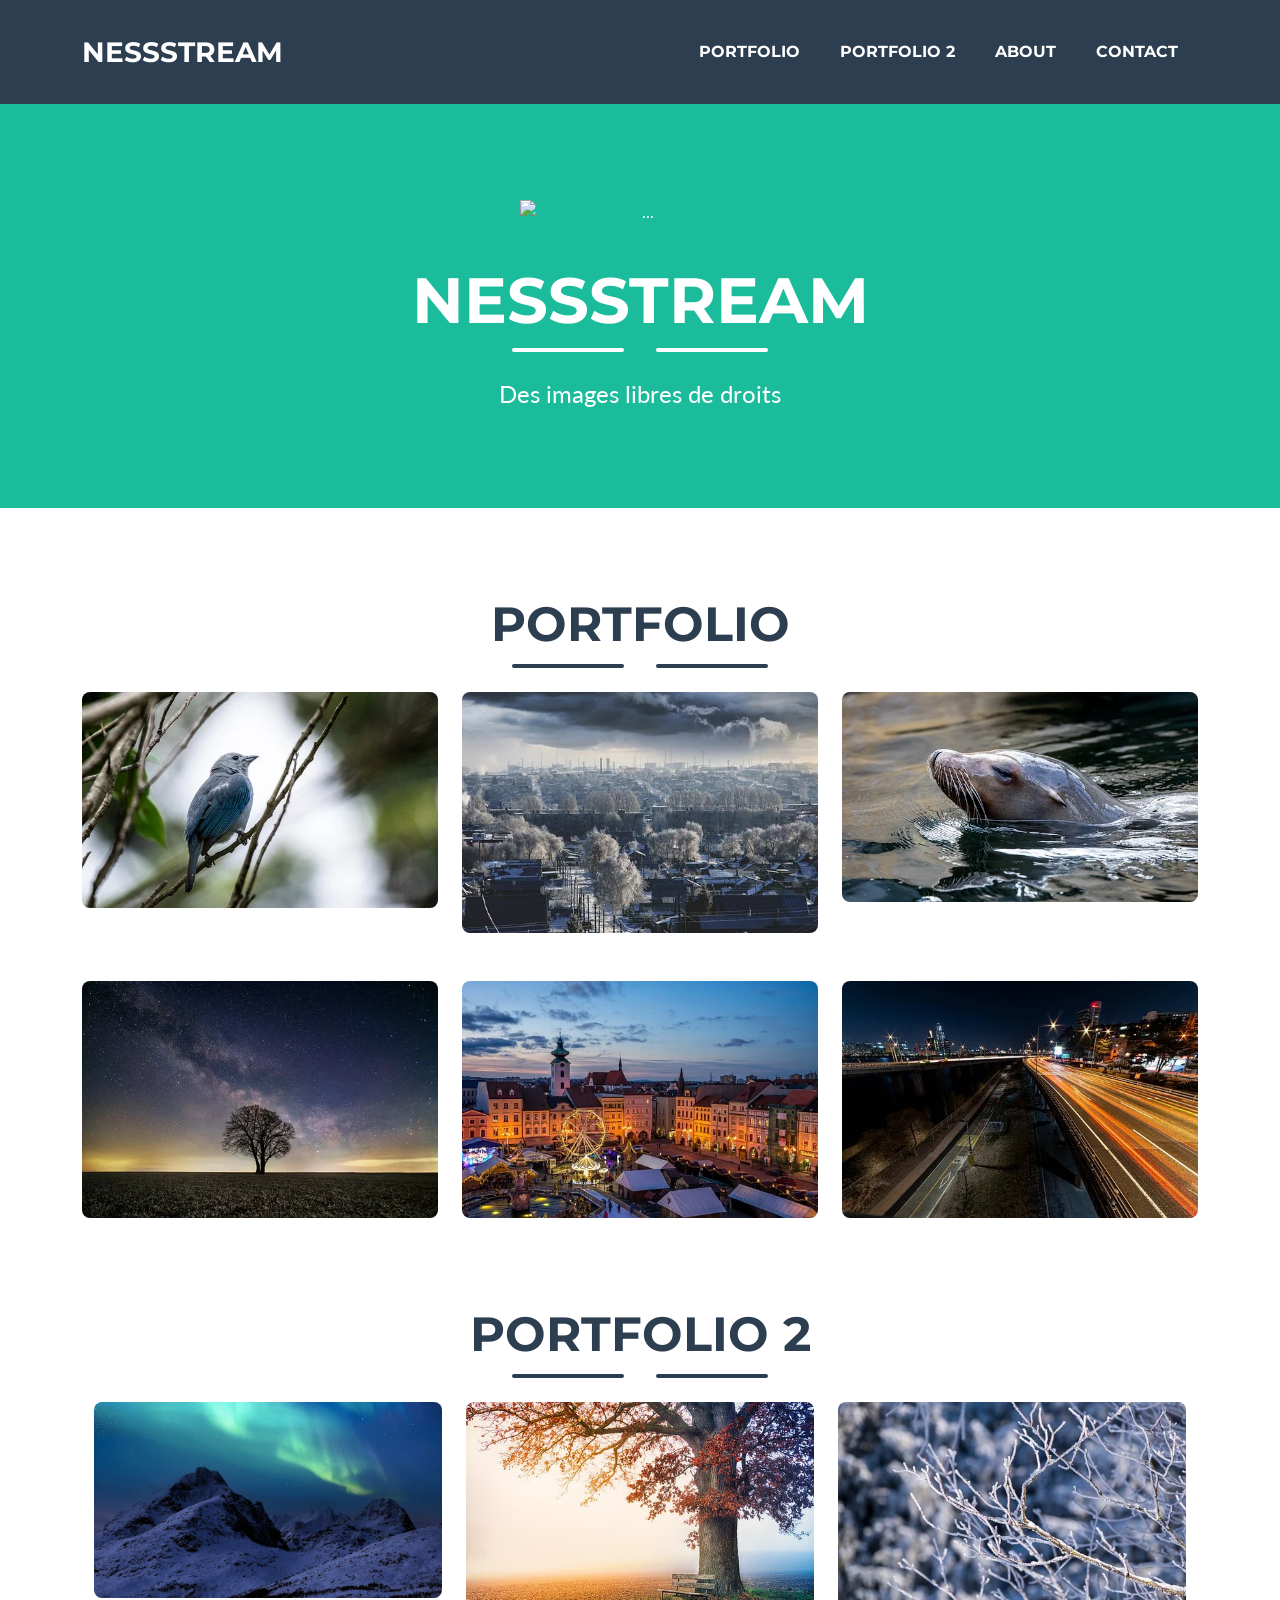
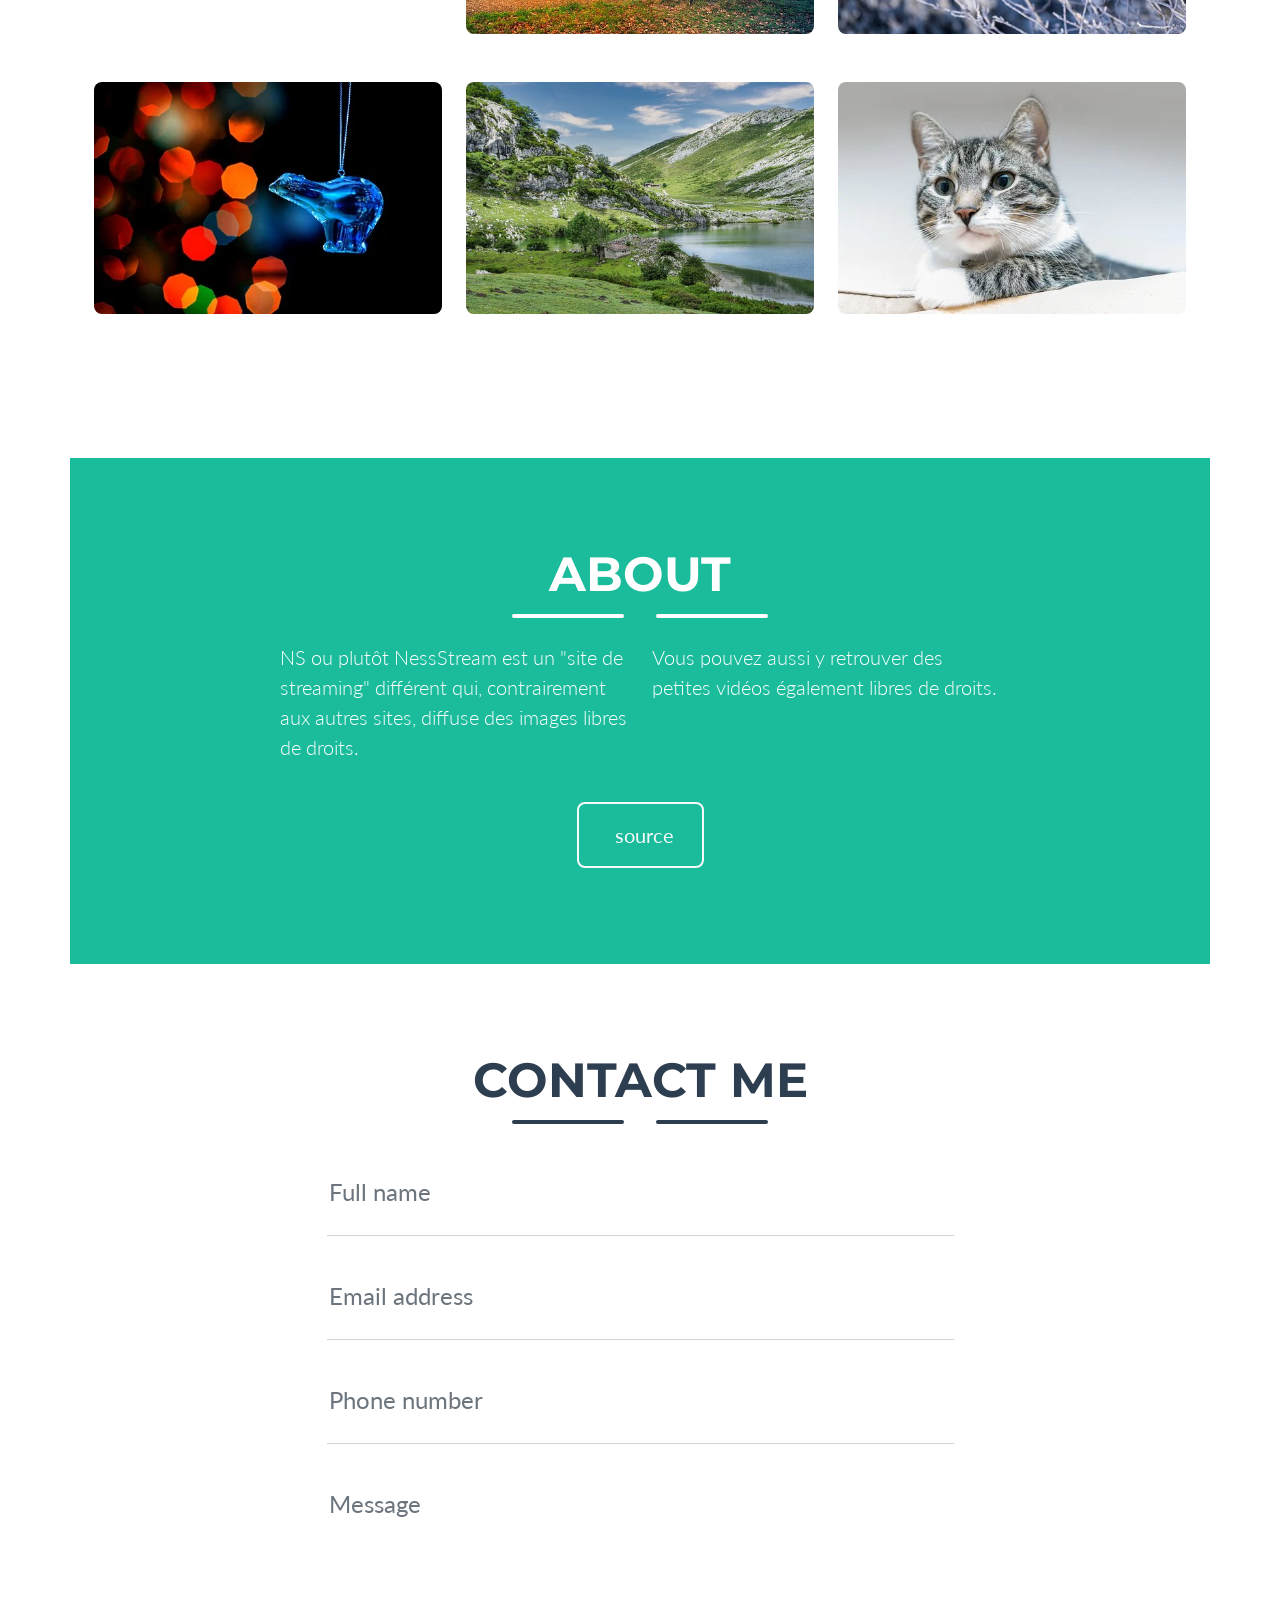
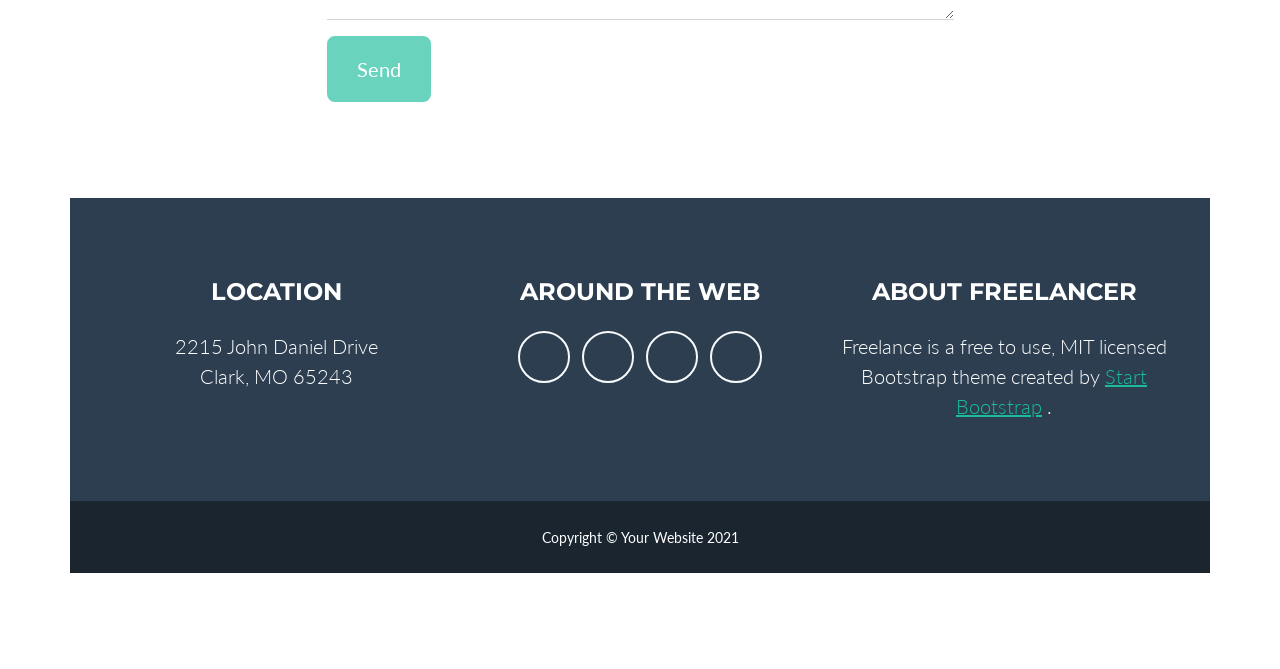
==== commit 5ddb1111: "Add files via upload" ====
--- a/index.html
+++ b/index.html
@@ -1,279 +1,530 @@
 <!DOCTYPE html>
 <html lang="en">
-<head>
-  <title>NessStream</title>
-  <meta charset="utf-8">
-  <meta name="viewport" content="width=device-width, initial-scale=1">
-  <meta http-equiv="X-UA-Compatible" content="IE=edge">
-  <meta name="description" content="HTML5 website template">
-  <meta name="keywords" content="global, template, html, sass, jquery">
-  <meta name="author" content="Bucky Maler">
-  <link rel="stylesheet" href="assets/css/main.css">
-</head>
-<body>
+    <head>
+        <meta charset="utf-8" />
+        <meta name="viewport" content="width=device-width, initial-scale=1, shrink-to-fit=no" />
+        <meta name="description" content="" />
+        <meta name="author" content="" />
+        <title>NessStream</title>
+        <!-- Favicon-->
+        <link rel="icon" type="image/x-icon" href="assets/favicon.ico" />
+        <!-- Font Awesome icons (free version)-->
+        <script src="https://use.fontawesome.com/releases/v5.15.4/js/all.js" crossorigin="anonymous"></script>
+        <!-- Google fonts-->
+        <link href="https://fonts.googleapis.com/css?family=Montserrat:400,700" rel="stylesheet" type="text/css" />
+        <link href="https://fonts.googleapis.com/css?family=Lato:400,700,400italic,700italic" rel="stylesheet" type="text/css" />
+        <!-- Core theme CSS (includes Bootstrap)-->
+        <link href="css/styles.css" rel="stylesheet" />
+    </head>
+    <body id="page-top">
+        <!-- Navigation-->
+        <nav class="navbar navbar-expand-lg bg-secondary text-uppercase fixed-top" id="mainNav">
+            <div class="container">
+                <a class="navbar-brand" href="#page-top">NessStream</a>
+                <button class="navbar-toggler text-uppercase font-weight-bold bg-primary text-white rounded" type="button" data-bs-toggle="collapse" data-bs-target="#navbarResponsive" aria-controls="navbarResponsive" aria-expanded="false" aria-label="Toggle navigation">
+                    Menu
+                    <i class="fas fa-bars"></i>
+                </button>
+                <div class="collapse navbar-collapse" id="navbarResponsive">
+                    <ul class="navbar-nav ms-auto">
+                        <li class="nav-item mx-0 mx-lg-1"><a class="nav-link py-3 px-0 px-lg-3 rounded" href="#portfolio">Portfolio</a></li>
+                        <li class="nav-item mx-0 mx-lg-1"><a class="nav-link py-3 px-0 px-lg-3 rounded" href="#portfolio2">Portfolio 2</a></li>
+                        <li class="nav-item mx-0 mx-lg-1"><a class="nav-link py-3 px-0 px-lg-3 rounded" href="#about">About</a></li>
+                        <li class="nav-item mx-0 mx-lg-1"><a class="nav-link py-3 px-0 px-lg-3 rounded" href="#contact">Contact</a></li>
+                    </ul>
+                </div>
+            </div>
+        </nav>
+        <!-- Masthead-->
+        <header class="masthead bg-primary text-white text-center">
+            <div class="container d-flex align-items-center flex-column">
+                <!-- Masthead Avatar Image-->
+                <img class="masthead-avatar mb-5" src="assets/img/avataaars.svg" alt="..." />
+                <!-- Masthead Heading-->
+                <h1 class="masthead-heading text-uppercase mb-0">NessStream</h1>
+                <!-- Icon Divider-->
+                <div class="divider-custom divider-light">
+                    <div class="divider-custom-line"></div>
+                    <div class="divider-custom-icon"><i class="fas fa-star"></i></div>
+                    <div class="divider-custom-line"></div>
+                </div>
+                <!-- Masthead Subheading-->
+                <p class="masthead-subheading font-weight-light mb-0">Des images libres de droits</p>
+            </div>
+        </header>
+        <!-- Portfolio Section-->
+        <section class="page-section portfolio" id="portfolio">
+            <div class="container">
+                <!-- Portfolio Section Heading-->
+                <h2 class="page-section-heading text-center text-uppercase text-secondary mb-0">Portfolio </h2>
+                <!-- Icon Divider-->
+                <div class="divider-custom">
+                    <div class="divider-custom-line"></div>
+                    <div class="divider-custom-icon"><i class="fas fa-star"></i></div>
+                    <div class="divider-custom-line"></div>
+                </div>
+                <!-- Portfolio Grid Items-->
+                <div class="row justify-content-center">
+                    <!-- Portfolio Item 1-->
+                    <div class="col-md-6 col-lg-4 mb-5">
+                        <div class="portfolio-item mx-auto" data-bs-toggle="modal" data-bs-target="#portfolioModal1">
+                            <div class="portfolio-item-caption d-flex align-items-center justify-content-center h-100 w-100">
+                                <div class="portfolio-item-caption-content text-center text-white"><i class="fas fa-plus fa-3x"></i></div>
+                            </div>
+                            <img class="img-fluid" src="assets/img/portfolio/image1.webp" alt="..." />
+                        </div>
+                    </div>
+                    <!-- Portfolio Item 2-->
+                    <div class="col-md-6 col-lg-4 mb-5">
+                        <div class="portfolio-item mx-auto" data-bs-toggle="modal" data-bs-target="#portfolioModal2">
+                            <div class="portfolio-item-caption d-flex align-items-center justify-content-center h-100 w-100">
+                                <div class="portfolio-item-caption-content text-center text-white"><i class="fas fa-plus fa-3x"></i></div>
+                            </div>
+                            <img class="img-fluid" src="assets/img/portfolio/image2.webp" alt="..." />
+                        </div>
+                    </div>
+                    <!-- Portfolio Item 3-->
+                    <div class="col-md-6 col-lg-4 mb-5">
+                        <div class="portfolio-item mx-auto" data-bs-toggle="modal" data-bs-target="#portfolioModal3">
+                            <div class="portfolio-item-caption d-flex align-items-center justify-content-center h-100 w-100">
+                                <div class="portfolio-item-caption-content text-center text-white"><i class="fas fa-plus fa-3x"></i></div>
+                            </div>
+                            <img class="img-fluid" src="assets/img/portfolio/image3.webp" alt="..." />
+                        </div>
+                    </div>
+                    <!-- Portfolio Item 4-->
+                    <div class="col-md-6 col-lg-4 mb-5 mb-lg-0">
+                        <div class="portfolio-item mx-auto" data-bs-toggle="modal" data-bs-target="#portfolioModal4">
+                            <div class="portfolio-item-caption d-flex align-items-center justify-content-center h-100 w-100">
+                                <div class="portfolio-item-caption-content text-center text-white"><i class="fas fa-plus fa-3x"></i></div>
+                            </div>
+                            <img class="img-fluid" src="assets/img/portfolio/image4.webp" alt="..." />
+                        </div>
+                    </div>
+                    <!-- Portfolio Item 5-->
+                    <div class="col-md-6 col-lg-4 mb-5 mb-md-0">
+                        <div class="portfolio-item mx-auto" data-bs-toggle="modal" data-bs-target="#portfolioModal5">
+                            <div class="portfolio-item-caption d-flex align-items-center justify-content-center h-100 w-100">
+                                <div class="portfolio-item-caption-content text-center text-white"><i class="fas fa-plus fa-3x"></i></div>
+                            </div>
+                            <img class="img-fluid" src="assets/img/portfolio/image5.webp" alt="..." />
+                        </div>
+                    </div>
+                    <!-- Portfolio Item 6-->
+                    <div class="col-md-6 col-lg-4 mb-5 mb-md-0">
+                        <div class="portfolio-item mx-auto" data-bs-toggle="modal" data-bs-target="#portfolioModal5">
+                            <div class="portfolio-item-caption d-flex align-items-center justify-content-center h-100 w-100">
+                                <div class="portfolio-item-caption-content text-center text-white"><i class="fas fa-plus fa-3x"></i></div>
+                            </div>
+                            <img class="img-fluid" src="assets/img/portfolio/image6.webp" alt="..." />
+                        </div>
+                    </div>
+         <!-- Portfolio Section-->
+         <section class="page-section portfolio" id="portfolio2">
+            <div class="container">
+                <!-- Portfolio Section Heading-->
+                <h2 class="page-section-heading text-center text-uppercase text-secondary mb-0">Portfolio 2</h2>
+                <!-- Icon Divider-->
+                <div class="divider-custom">
+                    <div class="divider-custom-line"></div>
+                    <div class="divider-custom-icon"><i class="fas fa-star"></i></div>
+                    <div class="divider-custom-line"></div>
+                </div>
+                <!-- Portfolio Grid Items-->
+                <div class="row justify-content-center">            
+                    <!-- Portfolio Item 7-->
+                    <div class="col-md-6 col-lg-4">
+                        <div class="portfolio-item mx-auto" data-bs-toggle="modal" data-bs-target="#portfolioModal6">
+                            <div class="portfolio-item-caption d-flex align-items-center justify-content-center h-100 w-100">
+                                <div class="portfolio-item-caption-content text-center text-white"><i class="fas fa-plus fa-3x"></i></div>
+                            </div>
+                            <img class="img-fluid" src="assets/img/portfolio/image7.webp" alt="..." />
+                        </div>
+                    </div>
+                    <!-- Portfolio Item 8-->
+                    <div class="col-md-6 col-lg-4 mb-5">
+                        <div class="portfolio-item mx-auto" data-bs-toggle="modal" data-bs-target="#portfolioModal1">
+                            <div class="portfolio-item-caption d-flex align-items-center justify-content-center h-100 w-100">
+                                <div class="portfolio-item-caption-content text-center text-white"><i class="fas fa-plus fa-3x"></i></div>
+                            </div>
+                            <img class="img-fluid" src="assets/img/portfolio/image8.webp" alt="..." />
+                        </div>
+                    </div>
+                    <!-- Portfolio Item 9-->
+                    <div class="col-md-6 col-lg-4 mb-5">
+                        <div class="portfolio-item mx-auto" data-bs-toggle="modal" data-bs-target="#portfolioModal2">
+                            <div class="portfolio-item-caption d-flex align-items-center justify-content-center h-100 w-100">
+                                <div class="portfolio-item-caption-content text-center text-white"><i class="fas fa-plus fa-3x"></i></div>
+                            </div>
+                            <img class="img-fluid" src="assets/img/portfolio/image9.webp" alt="..." />
+                        </div>
+                    </div>
+                    <!-- Portfolio Item 10-->
+                    <div class="col-md-6 col-lg-4 mb-5">
+                        <div class="portfolio-item mx-auto" data-bs-toggle="modal" data-bs-target="#portfolioModal3">
+                            <div class="portfolio-item-caption d-flex align-items-center justify-content-center h-100 w-100">
+                                <div class="portfolio-item-caption-content text-center text-white"><i class="fas fa-plus fa-3x"></i></div>
+                            </div>
+                            <img class="img-fluid" src="assets/img/portfolio/image10.webp" alt="..." />
+                        </div>
+                    </div>
+                    <!-- Portfolio Item 11-->
+                    <div class="col-md-6 col-lg-4 mb-5 mb-lg-0">
+                        <div class="portfolio-item mx-auto" data-bs-toggle="modal" data-bs-target="#portfolioModal4">
+                            <div class="portfolio-item-caption d-flex align-items-center justify-content-center h-100 w-100">
+                                <div class="portfolio-item-caption-content text-center text-white"><i class="fas fa-plus fa-3x"></i></div>
+                            </div>
+                            <img class="img-fluid" src="assets/img/portfolio/image11.webp" alt="..." />
+                        </div>
+                    </div>
+                    <!-- Portfolio Item 12-->
+                    <div class="col-md-6 col-lg-4 mb-5 mb-md-0">
+                        <div class="portfolio-item mx-auto" data-bs-toggle="modal" data-bs-target="#portfolioModal5">
+                            <div class="portfolio-item-caption d-flex align-items-center justify-content-center h-100 w-100">
+                                <div class="portfolio-item-caption-content text-center text-white"><i class="fas fa-plus fa-3x"></i></div>
+                            </div>
+                            <img class="img-fluid" src="assets/img/portfolio/image12.webp" alt="..." />
+                        </div>
+                    </div>
+                </div>
+            </div>
 
-<!-- notification for small viewports and landscape oriented smartphones -->
-<div class="device-notification">
-  <a class="device-notification--logo" href="#0">
-    <img src="assets/img/logo.png" alt="Global">
-    <p>NessStream</p>
-  </a>
-  <p class="device-notification--message">NessStream has so much to offer that we must request you orient your device to portrait or find a larger screen. You won't be disappointed.</p>
-</div>
 
-<div class="perspective effect-rotate-left">
-  <div class="container"><div class="outer-nav--return"></div>
-    <div id="viewport" class="l-viewport">
-      <div class="l-wrapper">
-        <header class="header">
-          <a class="header--logo" href="#0">
-            <img src="assets/img/logo.png" alt="Global">
-            <p>NessStream</p>
-          </a>
-          <button class="header--cta cta">Interested ?</button>
-          <div class="header--nav-toggle">
-            <span></span>
-          </div>
-        </header>
-        <nav class="l-side-nav">
-          <ul class="side-nav">
-            <li class="is-active"><span>Home</span></li>
-            <li><span>Works</span></li>
-            <li><span>About</span></li>
-            <li><span>Contact</span></li>
-            <li><span>Interested ?</span></li>
-          </ul>
-        </nav>
-        <ul class="l-main-content main-content">
-          <li class="l-section section section--is-active">
-            <div class="intro">
-              <div class="intro--banner">
-                <h1>A new<br>streaming<br>site to earn</h1>
-                <button class="cta">Interested ?
-                  <svg version="1.1" id="Layer_1" xmlns="http://www.w3.org/2000/svg" xmlns:xlink="http://www.w3.org/1999/xlink" x="0px" y="0px" viewBox="0 0 150 118" style="enable-background:new 0 0 150 118;" xml:space="preserve">
-                  <g transform="translate(0.000000,118.000000) scale(0.100000,-0.100000)">
-                    <path d="M870,1167c-34-17-55-57-46-90c3-15,81-100,194-211l187-185l-565-1c-431,0-571-3-590-13c-55-28-64-94-18-137c21-20,33-20,597-20h575l-192-193C800,103,794,94,849,39c20-20,39-29,61-29c28,0,63,30,298,262c147,144,272,271,279,282c30,51,23,60-219,304C947,1180,926,1196,870,1167z"/>
-                  </g>
-                  </svg>
-                  <span class="btn-background"></span>
-                </button>
-                <img src="assets/img/introduction-visual.png" alt="Welcome">
-              </div>
-              <div class="intro--options">
-                <a href="#0">
-                  <h3>Metiew &amp; Smith</h3>
-                  <p>Lorem ipsum dolor sit amet, consectetur adipisicing elit sed do.</p>
-                </a>
-                <a href="#0">
-                  <h3>Fantasy interactive</h3>
-                  <p>Lorem ipsum dolor sit amet, consectetur adipisicing elit sed do.</p>
-                </a>
-                <a href="#0">
-                  <h3>Paul &amp; shark</h3>
-                  <p>Lorem ipsum dolor sit amet, consectetur adipisicing elit sed do.</p>
-                </a>
-              </div>
-            </div>
-          </li>
-          <li class="l-section section">
-            <div class="work">
-              <h2>Selected work</h2>
-              <div class="work--lockup">
-                <ul class="slider">
-                  <li class="slider--item slider--item-left">
-                    <a href="#0">
-                      <div class="slider--item-image">
-                        <img src="assets/img/work-victory.jpg" alt="Victory">
-                      </div>
-                      <p class="slider--item-title">Victory</p>
-                      <p class="slider--item-description">Lorem ipsum dolor sit amet, consectetur adipisicing elit sed do.</p>
+        </section>
+        <!-- About Section-->
+        <section class="page-section bg-primary text-white mb-0" id="about">
+            <div class="container">
+                <!-- About Section Heading-->
+                <h2 class="page-section-heading text-center text-uppercase text-white">About</h2>
+                <!-- Icon Divider-->
+                <div class="divider-custom divider-light">
+                    <div class="divider-custom-line"></div>
+                    <div class="divider-custom-icon"><i class="fas fa-star"></i></div>
+                    <div class="divider-custom-line"></div>
+                </div>
+                <!-- About Section Content-->
+                <div class="row">
+                    <div class="col-lg-4 ms-auto"><p class="lead">NS ou plutôt NessStream est un "site de streaming" différent qui, contrairement aux autres sites, diffuse des images libres de droits.</p></div>
+                    <div class="col-lg-4 me-auto"><p class="lead">Vous pouvez aussi y retrouver des petites vidéos également libres de droits.</p></div>
+                </div>
+                <!-- About Section Button-->
+                <div class="text-center mt-4">
+                    <a class="btn btn-xl btn-outline-light" href=https://pixabay.com/fr>
+                        <i class="fas fa-download me-2"></i>
+                        source
                     </a>
-                  </li>
-                  <li class="slider--item slider--item-center">
-                    <a href="#0">
-                      <div class="slider--item-image">
-                        <img src="assets/img/work-metiew-smith.jpg" alt="Metiew and Smith">
-                      </div>
-                      <p class="slider--item-title">Metiew &amp; Smith</p>
-                      <p class="slider--item-description">Lorem ipsum dolor sit amet, consectetur adipisicing elit sed do.</p>
-                    </a>
-                  </li>
-                  <li class="slider--item slider--item-right">
-                    <a href="#0">
-                      <div class="slider--item-image">
-                        <img src="assets/img/work-alex-nowak.jpg" alt="Alex Nowak">
-                      </div>
-                      <p class="slider--item-title">Alex Nowak</p>
-                      <p class="slider--item-description">Lorem ipsum dolor sit amet, consectetur adipisicing elit sed do.</p>
-                    </a>
-                  </li>
-                </ul>
-                <div class="slider--prev">
-                  <svg version="1.1" id="Layer_1" xmlns="http://www.w3.org/2000/svg" xmlns:xlink="http://www.w3.org/1999/xlink" x="0px" y="0px"
-                  viewBox="0 0 150 118" style="enable-background:new 0 0 150 118;" xml:space="preserve">
-                  <g transform="translate(0.000000,118.000000) scale(0.100000,-0.100000)">
-                    <path d="M561,1169C525,1155,10,640,3,612c-3-13,1-36,8-52c8-15,134-145,281-289C527,41,562,10,590,10c22,0,41,9,61,29
-                    c55,55,49,64-163,278L296,510h575c564,0,576,0,597,20c46,43,37,109-18,137c-19,10-159,13-590,13l-565,1l182,180
-                    c101,99,187,188,193,199c16,30,12,57-12,84C631,1174,595,1183,561,1169z"/>
-                  </g>
-                  </svg>
-                </div>
-                <div class="slider--next">
-                  <svg version="1.1" id="Layer_1" xmlns="http://www.w3.org/2000/svg" xmlns:xlink="http://www.w3.org/1999/xlink" x="0px" y="0px" viewBox="0 0 150 118" style="enable-background:new 0 0 150 118;" xml:space="preserve">
-                  <g transform="translate(0.000000,118.000000) scale(0.100000,-0.100000)">
-                    <path d="M870,1167c-34-17-55-57-46-90c3-15,81-100,194-211l187-185l-565-1c-431,0-571-3-590-13c-55-28-64-94-18-137c21-20,33-20,597-20h575l-192-193C800,103,794,94,849,39c20-20,39-29,61-29c28,0,63,30,298,262c147,144,272,271,279,282c30,51,23,60-219,304C947,1180,926,1196,870,1167z"/>
-                  </g>
-                  </svg>
-                </div>
-              </div>
-            </div>
-          </li>
-          <li class="l-section section">
-            <div class="about">
-              <div class="about--banner">
-                <h2>We<br>believe in<br>passionate<br>people</h2>
-                <a href="#0">Career
-                  <span>
-                    <svg version="1.1" id="Layer_1" xmlns="http://www.w3.org/2000/svg" xmlns:xlink="http://www.w3.org/1999/xlink" x="0px" y="0px" viewBox="0 0 150 118" style="enable-background:new 0 0 150 118;" xml:space="preserve">
-                    <g transform="translate(0.000000,118.000000) scale(0.100000,-0.100000)">
-                      <path d="M870,1167c-34-17-55-57-46-90c3-15,81-100,194-211l187-185l-565-1c-431,0-571-3-590-13c-55-28-64-94-18-137c21-20,33-20,597-20h575l-192-193C800,103,794,94,849,39c20-20,39-29,61-29c28,0,63,30,298,262c147,144,272,271,279,282c30,51,23,60-219,304C947,1180,926,1196,870,1167z"/>
-                    </g>
-                    </svg>
-                  </span>
-                </a>
-                <img src="assets/img/about-visual.png" alt="About Us">
-              </div>
-              <div class="about--options">
-                <a href="#0">
-                  <h3>Winners</h3>
-                </a>
-                <a href="#0">
-                  <h3>Philosophy</h3>
-                </a>
-                <a href="#0">
-                  <h3>History</h3>
-                </a>
-              </div>
-            </div>
-          </li>
-          <li class="l-section section">
-            <div class="contact">
-              <div class="contact--lockup">
-                <div class="modal">
-                  <div class="modal--information">
-                    <p>Pawia 5, 31-154 Kraków, Poland</p>
-                    <a href="mailto:ouremail@gmail.com">ouremail@gmail.com</a>
-                    <a href="tel:+148126287560">+48 12 628 75 60</a>
-                  </div>
-                  <ul class="modal--options">
-                    <li><a href="#0">Bēhance</a></li>
-                    <li><a href="#0">dribbble</a></li>
-                    <li><a href="mailto:ouremail@gmail.com">Contact Us</a></li>
-                  </ul>
-                </div>
-              </div>
-            </div>
-          </li>
-          <li class="l-section section">
-            <div class="hire">
-              <h2>You want us to do</h2>
-              <!-- checkout formspree.io for easy form setup -->
-              <form class="work-request">
-                <div class="work-request--options">
-                  <span class="options-a">
-                    <input id="opt-1" type="checkbox" value="app design">
-                    <label for="opt-1">
-                      <svg version="1.1" id="Layer_1" xmlns="http://www.w3.org/2000/svg" xmlns:xlink="http://www.w3.org/1999/xlink" x="0px" y="0px"
-                      viewBox="0 0 150 111" style="enable-background:new 0 0 150 111;" xml:space="preserve">
-                      <g transform="translate(0.000000,111.000000) scale(0.100000,-0.100000)">
-                        <path d="M950,705L555,310L360,505C253,612,160,700,155,700c-6,0-44-34-85-75l-75-75l278-278L550-5l475,475c261,261,475,480,475,485c0,13-132,145-145,145C1349,1100,1167,922,950,705z"/>
-                      </g>
-                      </svg>
-                      App Design
-                    </label>
-                    <input id="opt-2" type="checkbox" value="graphic design">
-                    <label for="opt-2">
-                      <svg version="1.1" id="Layer_1" xmlns="http://www.w3.org/2000/svg" xmlns:xlink="http://www.w3.org/1999/xlink" x="0px" y="0px"
-                      viewBox="0 0 150 111" style="enable-background:new 0 0 150 111;" xml:space="preserve">
-                      <g transform="translate(0.000000,111.000000) scale(0.100000,-0.100000)">
-                        <path d="M950,705L555,310L360,505C253,612,160,700,155,700c-6,0-44-34-85-75l-75-75l278-278L550-5l475,475c261,261,475,480,475,485c0,13-132,145-145,145C1349,1100,1167,922,950,705z"/>
-                      </g>
-                      </svg>
-                      Graphic Design
-                    </label>
-                    <input id="opt-3" type="checkbox" value="motion design">
-                    <label for="opt-3">
-                      <svg version="1.1" id="Layer_1" xmlns="http://www.w3.org/2000/svg" xmlns:xlink="http://www.w3.org/1999/xlink" x="0px" y="0px"
-                      viewBox="0 0 150 111" style="enable-background:new 0 0 150 111;" xml:space="preserve">
-                      <g transform="translate(0.000000,111.000000) scale(0.100000,-0.100000)">
-                        <path d="M950,705L555,310L360,505C253,612,160,700,155,700c-6,0-44-34-85-75l-75-75l278-278L550-5l475,475c261,261,475,480,475,485c0,13-132,145-145,145C1349,1100,1167,922,950,705z"/>
-                      </g>
-                      </svg>
-                      Motion Design
-                    </label>
-                  </span>
-                  <span class="options-b">
-                    <input id="opt-4" type="checkbox" value="ux design">
-                    <label for="opt-4">
-                      <svg version="1.1" id="Layer_1" xmlns="http://www.w3.org/2000/svg" xmlns:xlink="http://www.w3.org/1999/xlink" x="0px" y="0px"
-                      viewBox="0 0 150 111" style="enable-background:new 0 0 150 111;" xml:space="preserve">
-                      <g transform="translate(0.000000,111.000000) scale(0.100000,-0.100000)">
-                        <path d="M950,705L555,310L360,505C253,612,160,700,155,700c-6,0-44-34-85-75l-75-75l278-278L550-5l475,475c261,261,475,480,475,485c0,13-132,145-145,145C1349,1100,1167,922,950,705z"/>
-                      </g>
-                      </svg>
-                      UX Design
-                    </label>
-                    <input id="opt-5" type="checkbox" value="webdesign">
-                    <label for="opt-5">
-                      <svg version="1.1" id="Layer_1" xmlns="http://www.w3.org/2000/svg" xmlns:xlink="http://www.w3.org/1999/xlink" x="0px" y="0px"
-                      viewBox="0 0 150 111" style="enable-background:new 0 0 150 111;" xml:space="preserve">
-                      <g transform="translate(0.000000,111.000000) scale(0.100000,-0.100000)">
-                        <path d="M950,705L555,310L360,505C253,612,160,700,155,700c-6,0-44-34-85-75l-75-75l278-278L550-5l475,475c261,261,475,480,475,485c0,13-132,145-145,145C1349,1100,1167,922,950,705z"/>
-                      </g>
-                      </svg>
-                      Webdesign
-                    </label>
-                    <input id="opt-6" type="checkbox" value="marketing">
-                    <label for="opt-6">
-                      <svg version="1.1" id="Layer_1" xmlns="http://www.w3.org/2000/svg" xmlns:xlink="http://www.w3.org/1999/xlink" x="0px" y="0px"
-                      viewBox="0 0 150 111" style="enable-background:new 0 0 150 111;" xml:space="preserve">
-                      <g transform="translate(0.000000,111.000000) scale(0.100000,-0.100000)">
-                        <path d="M950,705L555,310L360,505C253,612,160,700,155,700c-6,0-44-34-85-75l-75-75l278-278L550-5l475,475c261,261,475,480,475,485c0,13-132,145-145,145C1349,1100,1167,922,950,705z"/>
-                      </g>
-                      </svg>
-                      Marketing
-                    </label>
-                  </span>
-                </div>
-                <div class="work-request--information">
-                  <div class="information-name">
-                    <input id="name" type="text" spellcheck="false">
-                    <label for="name">Name</label>
-                  </div>
-                  <div class="information-email">
-                    <input id="email" type="email" spellcheck="false">
-                    <label for="email">Email</label>
-                  </div>
-                </div>
-                <input type="submit" value="Send Request">
-              </form>
-            </div>
-          </li>
-        </ul>
-      </div>
-    </div>
-  </div>
-  <ul class="outer-nav">
-    <li class="is-active">Home</li>
-    <li>Works</li>
-    <li>About</li>
-    <li>Contact</li>
-    <li>Interested ?</li>
-  </ul>
-</div>
-
-<script src="https://ajax.googleapis.com/ajax/libs/jquery/2.2.4/jquery.min.js"></script>
-<script>window.jQuery || document.write('<script src="assets/js/vendor/jquery-2.2.4.min.js"><\/script>')</script>
-<script src="assets/js/functions-min.js"></script>
-</body>
+                </div>
+            </div>
+        </section>
+        <!-- Contact Section-->
+        <section class="page-section" id="contact">
+            <div class="container">
+                <!-- Contact Section Heading-->
+                <h2 class="page-section-heading text-center text-uppercase text-secondary mb-0">Contact Me</h2>
+                <!-- Icon Divider-->
+                <div class="divider-custom">
+                    <div class="divider-custom-line"></div>
+                    <div class="divider-custom-icon"><i class="fas fa-star"></i></div>
+                    <div class="divider-custom-line"></div>
+                </div>
+                <!-- Contact Section Form-->
+                <div class="row justify-content-center">
+                    <div class="col-lg-8 col-xl-7">
+                        <!-- * * * * * * * * * * * * * * *-->
+                        <!-- * * SB Forms Contact Form * *-->
+                        <!-- * * * * * * * * * * * * * * *-->
+                        <!-- This form is pre-integrated with SB Forms.-->
+                        <!-- To make this form functional, sign up at-->
+                        <!-- https://startbootstrap.com/solution/contact-forms-->
+                        <!-- to get an API token!-->
+                        <form id="contactForm" data-sb-form-api-token="API_TOKEN">
+                            <!-- Name input-->
+                            <div class="form-floating mb-3">
+                                <input class="form-control" id="name" type="text" placeholder="Enter your name..." data-sb-validations="required" />
+                                <label for="name">Full name</label>
+                                <div class="invalid-feedback" data-sb-feedback="name:required">A name is required.</div>
+                            </div>
+                            <!-- Email address input-->
+                            <div class="form-floating mb-3">
+                                <input class="form-control" id="email" type="email" placeholder="name@example.com" data-sb-validations="required,email" />
+                                <label for="email">Email address</label>
+                                <div class="invalid-feedback" data-sb-feedback="email:required">An email is required.</div>
+                                <div class="invalid-feedback" data-sb-feedback="email:email">Email is not valid.</div>
+                            </div>
+                            <!-- Phone number input-->
+                            <div class="form-floating mb-3">
+                                <input class="form-control" id="phone" type="tel" placeholder="(123) 456-7890" data-sb-validations="required" />
+                                <label for="phone">Phone number</label>
+                                <div class="invalid-feedback" data-sb-feedback="phone:required">A phone number is required.</div>
+                            </div>
+                            <!-- Message input-->
+                            <div class="form-floating mb-3">
+                                <textarea class="form-control" id="message" type="text" placeholder="Enter your message here..." style="height: 10rem" data-sb-validations="required"></textarea>
+                                <label for="message">Message</label>
+                                <div class="invalid-feedback" data-sb-feedback="message:required">A message is required.</div>
+                            </div>
+                            <!-- Submit success message-->
+                            <!---->
+                            <!-- This is what your users will see when the form-->
+                            <!-- has successfully submitted-->
+                            <div class="d-none" id="submitSuccessMessage">
+                                <div class="text-center mb-3">
+                                    <div class="fw-bolder">Form submission successful!</div>
+                                    To activate this form, sign up at
+                                    <br />
+                                    <a href="https://startbootstrap.com/solution/contact-forms">https://startbootstrap.com/solution/contact-forms</a>
+                                </div>
+                            </div>
+                            <!-- Submit error message-->
+                            <!---->
+                            <!-- This is what your users will see when there is-->
+                            <!-- an error submitting the form-->
+                            <div class="d-none" id="submitErrorMessage"><div class="text-center text-danger mb-3">Error sending message!</div></div>
+                            <!-- Submit Button-->
+                            <button class="btn btn-primary btn-xl disabled" id="submitButton" type="submit">Send</button>
+                        </form>
+                    </div>
+                </div>
+            </div>
+        </section>
+        <!-- Footer-->
+        <footer class="footer text-center">
+            <div class="container">
+                <div class="row">
+                    <!-- Footer Location-->
+                    <div class="col-lg-4 mb-5 mb-lg-0">
+                        <h4 class="text-uppercase mb-4">Location</h4>
+                        <p class="lead mb-0">
+                            2215 John Daniel Drive
+                            <br />
+                            Clark, MO 65243
+                        </p>
+                    </div>
+                    <!-- Footer Social Icons-->
+                    <div class="col-lg-4 mb-5 mb-lg-0">
+                        <h4 class="text-uppercase mb-4">Around the Web</h4>
+                        <a class="btn btn-outline-light btn-social mx-1" href="#!"><i class="fab fa-fw fa-facebook-f"></i></a>
+                        <a class="btn btn-outline-light btn-social mx-1" href="#!"><i class="fab fa-fw fa-twitter"></i></a>
+                        <a class="btn btn-outline-light btn-social mx-1" href="#!"><i class="fab fa-fw fa-linkedin-in"></i></a>
+                        <a class="btn btn-outline-light btn-social mx-1" href="#!"><i class="fab fa-fw fa-dribbble"></i></a>
+                    </div>
+                    <!-- Footer About Text-->
+                    <div class="col-lg-4">
+                        <h4 class="text-uppercase mb-4">About Freelancer</h4>
+                        <p class="lead mb-0">
+                            Freelance is a free to use, MIT licensed Bootstrap theme created by
+                            <a href="http://startbootstrap.com">Start Bootstrap</a>
+                            .
+                        </p>
+                    </div>
+                </div>
+            </div>
+        </footer>
+        <!-- Copyright Section-->
+        <div class="copyright py-4 text-center text-white">
+            <div class="container"><small>Copyright &copy; Your Website 2021</small></div>
+        </div>
+        <!-- Portfolio Modals-->
+        <!-- Portfolio Modal 1-->
+        <div class="portfolio-modal modal fade" id="portfolioModal1" tabindex="-1" aria-labelledby="portfolioModal1" aria-hidden="true">
+            <div class="modal-dialog modal-xl">
+                <div class="modal-content">
+                    <div class="modal-header border-0"><button class="btn-close" type="button" data-bs-dismiss="modal" aria-label="Close"></button></div>
+                    <div class="modal-body text-center pb-5">
+                        <div class="container">
+                            <div class="row justify-content-center">
+                                <div class="col-lg-8">
+                                    <!-- Portfolio Modal - Title-->
+                                    <h2 class="portfolio-modal-title text-secondary text-uppercase mb-0">Log Cabin</h2>
+                                    <!-- Icon Divider-->
+                                    <div class="divider-custom">
+                                        <div class="divider-custom-line"></div>
+                                        <div class="divider-custom-icon"><i class="fas fa-star"></i></div>
+                                        <div class="divider-custom-line"></div>
+                                    </div>
+                                    <!-- Portfolio Modal - Image-->
+                                    <img class="img-fluid rounded mb-5" src="assets/img/portfolio/cabin.png" alt="..." />
+                                    <!-- Portfolio Modal - Text-->
+                                    <p class="mb-4">Lorem ipsum dolor sit amet, consectetur adipisicing elit. Mollitia neque assumenda ipsam nihil, molestias magnam, recusandae quos quis inventore quisquam velit asperiores, vitae? Reprehenderit soluta, eos quod consequuntur itaque. Nam.</p>
+                                    <button class="btn btn-primary" href="#!" data-bs-dismiss="modal">
+                                        <i class="fas fa-times fa-fw"></i>
+                                        Close Window
+                                    </button>
+                                </div>
+                            </div>
+                        </div>
+                    </div>
+                </div>
+            </div>
+        </div>
+        <!-- Portfolio Modal 2-->
+        <div class="portfolio-modal modal fade" id="portfolioModal2" tabindex="-1" aria-labelledby="portfolioModal2" aria-hidden="true">
+            <div class="modal-dialog modal-xl">
+                <div class="modal-content">
+                    <div class="modal-header border-0"><button class="btn-close" type="button" data-bs-dismiss="modal" aria-label="Close"></button></div>
+                    <div class="modal-body text-center pb-5">
+                        <div class="container">
+                            <div class="row justify-content-center">
+                                <div class="col-lg-8">
+                                    <!-- Portfolio Modal - Title-->
+                                    <h2 class="portfolio-modal-title text-secondary text-uppercase mb-0">Tasty Cake</h2>
+                                    <!-- Icon Divider-->
+                                    <div class="divider-custom">
+                                        <div class="divider-custom-line"></div>
+                                        <div class="divider-custom-icon"><i class="fas fa-star"></i></div>
+                                        <div class="divider-custom-line"></div>
+                                    </div>
+                                    <!-- Portfolio Modal - Image-->
+                                    <img class="img-fluid rounded mb-5" src="assets/img/portfolio/cake.png" alt="..." />
+                                    <!-- Portfolio Modal - Text-->
+                                    <p class="mb-4">Lorem ipsum dolor sit amet, consectetur adipisicing elit. Mollitia neque assumenda ipsam nihil, molestias magnam, recusandae quos quis inventore quisquam velit asperiores, vitae? Reprehenderit soluta, eos quod consequuntur itaque. Nam.</p>
+                                    <button class="btn btn-primary" href="#!" data-bs-dismiss="modal">
+                                        <i class="fas fa-times fa-fw"></i>
+                                        Close Window
+                                    </button>
+                                </div>
+                            </div>
+                        </div>
+                    </div>
+                </div>
+            </div>
+        </div>
+        <!-- Portfolio Modal 3-->
+        <div class="portfolio-modal modal fade" id="portfolioModal3" tabindex="-1" aria-labelledby="portfolioModal3" aria-hidden="true">
+            <div class="modal-dialog modal-xl">
+                <div class="modal-content">
+                    <div class="modal-header border-0"><button class="btn-close" type="button" data-bs-dismiss="modal" aria-label="Close"></button></div>
+                    <div class="modal-body text-center pb-5">
+                        <div class="container">
+                            <div class="row justify-content-center">
+                                <div class="col-lg-8">
+                                    <!-- Portfolio Modal - Title-->
+                                    <h2 class="portfolio-modal-title text-secondary text-uppercase mb-0">Circus Tent</h2>
+                                    <!-- Icon Divider-->
+                                    <div class="divider-custom">
+                                        <div class="divider-custom-line"></div>
+                                        <div class="divider-custom-icon"><i class="fas fa-star"></i></div>
+                                        <div class="divider-custom-line"></div>
+                                    </div>
+                                    <!-- Portfolio Modal - Image-->
+                                    <img class="img-fluid rounded mb-5" src="assets/img/portfolio/circus.png" alt="..." />
+                                    <!-- Portfolio Modal - Text-->
+                                    <p class="mb-4">Lorem ipsum dolor sit amet, consectetur adipisicing elit. Mollitia neque assumenda ipsam nihil, molestias magnam, recusandae quos quis inventore quisquam velit asperiores, vitae? Reprehenderit soluta, eos quod consequuntur itaque. Nam.</p>
+                                    <button class="btn btn-primary" href="#!" data-bs-dismiss="modal">
+                                        <i class="fas fa-times fa-fw"></i>
+                                        Close Window
+                                    </button>
+                                </div>
+                            </div>
+                        </div>
+                    </div>
+                </div>
+            </div>
+        </div>
+        <!-- Portfolio Modal 4-->
+        <div class="portfolio-modal modal fade" id="portfolioModal4" tabindex="-1" aria-labelledby="portfolioModal4" aria-hidden="true">
+            <div class="modal-dialog modal-xl">
+                <div class="modal-content">
+                    <div class="modal-header border-0"><button class="btn-close" type="button" data-bs-dismiss="modal" aria-label="Close"></button></div>
+                    <div class="modal-body text-center pb-5">
+                        <div class="container">
+                            <div class="row justify-content-center">
+                                <div class="col-lg-8">
+                                    <!-- Portfolio Modal - Title-->
+                                    <h2 class="portfolio-modal-title text-secondary text-uppercase mb-0">Controller</h2>
+                                    <!-- Icon Divider-->
+                                    <div class="divider-custom">
+                                        <div class="divider-custom-line"></div>
+                                        <div class="divider-custom-icon"><i class="fas fa-star"></i></div>
+                                        <div class="divider-custom-line"></div>
+                                    </div>
+                                    <!-- Portfolio Modal - Image-->
+                                    <img class="img-fluid rounded mb-5" src="assets/img/portfolio/game.png" alt="..." />
+                                    <!-- Portfolio Modal - Text-->
+                                    <p class="mb-4">Lorem ipsum dolor sit amet, consectetur adipisicing elit. Mollitia neque assumenda ipsam nihil, molestias magnam, recusandae quos quis inventore quisquam velit asperiores, vitae? Reprehenderit soluta, eos quod consequuntur itaque. Nam.</p>
+                                    <button class="btn btn-primary" href="#!" data-bs-dismiss="modal">
+                                        <i class="fas fa-times fa-fw"></i>
+                                        Close Window
+                                    </button>
+                                </div>
+                            </div>
+                        </div>
+                    </div>
+                </div>
+            </div>
+        </div>
+        <!-- Portfolio Modal 5-->
+        <div class="portfolio-modal modal fade" id="portfolioModal5" tabindex="-1" aria-labelledby="portfolioModal5" aria-hidden="true">
+            <div class="modal-dialog modal-xl">
+                <div class="modal-content">
+                    <div class="modal-header border-0"><button class="btn-close" type="button" data-bs-dismiss="modal" aria-label="Close"></button></div>
+                    <div class="modal-body text-center pb-5">
+                        <div class="container">
+                            <div class="row justify-content-center">
+                                <div class="col-lg-8">
+                                    <!-- Portfolio Modal - Title-->
+                                    <h2 class="portfolio-modal-title text-secondary text-uppercase mb-0">Locked Safe</h2>
+                                    <!-- Icon Divider-->
+                                    <div class="divider-custom">
+                                        <div class="divider-custom-line"></div>
+                                        <div class="divider-custom-icon"><i class="fas fa-star"></i></div>
+                                        <div class="divider-custom-line"></div>
+                                    </div>
+                                    <!-- Portfolio Modal - Image-->
+                                    <img class="img-fluid rounded mb-5" src="assets/img/portfolio/safe.png" alt="..." />
+                                    <!-- Portfolio Modal - Text-->
+                                    <p class="mb-4">Lorem ipsum dolor sit amet, consectetur adipisicing elit. Mollitia neque assumenda ipsam nihil, molestias magnam, recusandae quos quis inventore quisquam velit asperiores, vitae? Reprehenderit soluta, eos quod consequuntur itaque. Nam.</p>
+                                    <button class="btn btn-primary" href="#!" data-bs-dismiss="modal">
+                                        <i class="fas fa-times fa-fw"></i>
+                                        Close Window
+                                    </button>
+                                </div>
+                            </div>
+                        </div>
+                    </div>
+                </div>
+            </div>
+        </div>
+        <!-- Portfolio Modal 6-->
+        <div class="portfolio-modal modal fade" id="portfolioModal6" tabindex="-1" aria-labelledby="portfolioModal6" aria-hidden="true">
+            <div class="modal-dialog modal-xl">
+                <div class="modal-content">
+                    <div class="modal-header border-0"><button class="btn-close" type="button" data-bs-dismiss="modal" aria-label="Close"></button></div>
+                    <div class="modal-body text-center pb-5">
+                        <div class="container">
+                            <div class="row justify-content-center">
+                                <div class="col-lg-8">
+                                    <!-- Portfolio Modal - Title-->
+                                    <h2 class="portfolio-modal-title text-secondary text-uppercase mb-0">Submarine</h2>
+                                    <!-- Icon Divider-->
+                                    <div class="divider-custom">
+                                        <div class="divider-custom-line"></div>
+                                        <div class="divider-custom-icon"><i class="fas fa-star"></i></div>
+                                        <div class="divider-custom-line"></div>
+                                    </div>
+                                    <!-- Portfolio Modal - Image-->
+                                    <img class="img-fluid rounded mb-5" src="assets/img/portfolio/submarine.png" alt="..." />
+                                    <!-- Portfolio Modal - Text-->
+                                    <p class="mb-4">Lorem ipsum dolor sit amet, consectetur adipisicing elit. Mollitia neque assumenda ipsam nihil, molestias magnam, recusandae quos quis inventore quisquam velit asperiores, vitae? Reprehenderit soluta, eos quod consequuntur itaque. Nam.</p>
+                                    <button class="btn btn-primary" href="#!" data-bs-dismiss="modal">
+                                        <i class="fas fa-times fa-fw"></i>
+                                        Close Window
+                                    </button>
+                                </div>
+                            </div>
+                        </div>
+                    </div>
+                </div>
+            </div>
+        </div>
+        <!-- Bootstrap core JS-->
+        <script src="https://cdn.jsdelivr.net/npm/bootstrap@5.1.3/dist/js/bootstrap.bundle.min.js"></script>
+        <!-- Core theme JS-->
+        <script src="js/scripts.js"></script>
+        <!-- * * * * * * * * * * * * * * * * * * * * * * * * * * * * * * * * * * * * * * * *-->
+        <!-- * *                               SB Forms JS                               * *-->
+        <!-- * * Activate your form at https://startbootstrap.com/solution/contact-forms * *-->
+        <!-- * * * * * * * * * * * * * * * * * * * * * * * * * * * * * * * * * * * * * * * *-->
+        <script src="https://cdn.startbootstrap.com/sb-forms-latest.js"></script>
+    </body>
 </html>
--- a/css/styles.css
+++ b/css/styles.css
@@ -0,0 +1,11499 @@
+@charset "UTF-8";
+
+:root {
+  --bs-blue: #0d6efd;
+  --bs-indigo: #6610f2;
+  --bs-purple: #6f42c1;
+  --bs-pink: #d63384;
+  --bs-red: #dc3545;
+  --bs-orange: #fd7e14;
+  --bs-yellow: #ffc107;
+  --bs-green: #198754;
+  --bs-teal: #1abc9c;
+  --bs-cyan: #0dcaf0;
+  --bs-white: #fff;
+  --bs-gray: #6c757d;
+  --bs-gray-dark: #343a40;
+  --bs-gray-100: #f8f9fa;
+  --bs-gray-200: #e9ecef;
+  --bs-gray-300: #dee2e6;
+  --bs-gray-400: #ced4da;
+  --bs-gray-500: #adb5bd;
+  --bs-gray-600: #6c757d;
+  --bs-gray-700: #495057;
+  --bs-gray-800: #343a40;
+  --bs-gray-900: #212529;
+  --bs-primary: #1abc9c;
+  --bs-secondary: #2c3e50;
+  --bs-success: #198754;
+  --bs-info: #0dcaf0;
+  --bs-warning: #ffc107;
+  --bs-danger: #dc3545;
+  --bs-light: #f8f9fa;
+  --bs-dark: #212529;
+  --bs-primary-rgb: 26, 188, 156;
+  --bs-secondary-rgb: 44, 62, 80;
+  --bs-success-rgb: 25, 135, 84;
+  --bs-info-rgb: 13, 202, 240;
+  --bs-warning-rgb: 255, 193, 7;
+  --bs-danger-rgb: 220, 53, 69;
+  --bs-light-rgb: 248, 249, 250;
+  --bs-dark-rgb: 33, 37, 41;
+  --bs-white-rgb: 255, 255, 255;
+  --bs-black-rgb: 0, 0, 0;
+  --bs-body-color-rgb: 33, 37, 41;
+  --bs-body-bg-rgb: 255, 255, 255;
+  --bs-font-sans-serif: "Lato", -apple-system, BlinkMacSystemFont, "Segoe UI", Roboto, "Helvetica Neue", Arial, "Noto Sans", sans-serif, "Apple Color Emoji", "Segoe UI Emoji", "Segoe UI Symbol", "Noto Color Emoji";
+  --bs-font-monospace: SFMono-Regular, Menlo, Monaco, Consolas, "Liberation Mono", "Courier New", monospace;
+  --bs-gradient: linear-gradient(180deg, rgba(255, 255, 255, 0.15), rgba(255, 255, 255, 0));
+  --bs-body-font-family: var(--bs-font-sans-serif);
+  --bs-body-font-size: 1rem;
+  --bs-body-font-weight: 400;
+  --bs-body-line-height: 1.5;
+  --bs-body-color: #212529;
+  --bs-body-bg: #fff;
+}
+
+*,
+*::before,
+*::after {
+  box-sizing: border-box;
+}
+
+@media (prefers-reduced-motion: no-preference) {
+  :root {
+    scroll-behavior: smooth;
+  }
+}
+
+body {
+  margin: 0;
+  font-family: var(--bs-body-font-family);
+  font-size: var(--bs-body-font-size);
+  font-weight: var(--bs-body-font-weight);
+  line-height: var(--bs-body-line-height);
+  color: var(--bs-body-color);
+  text-align: var(--bs-body-text-align);
+  background-color: var(--bs-body-bg);
+  -webkit-text-size-adjust: 100%;
+  -webkit-tap-highlight-color: rgba(0, 0, 0, 0);
+}
+
+hr {
+  margin: 1rem 0;
+  color: inherit;
+  background-color: currentColor;
+  border: 0;
+  opacity: 0.25;
+}
+
+hr:not([size]) {
+  height: 0.125rem;
+}
+
+h6, .h6, h5, .h5, h4, .h4, h3, .h3, h2, .h2, h1, .h1 {
+  margin-top: 0;
+  margin-bottom: 0.5rem;
+  font-family: "Montserrat", -apple-system, BlinkMacSystemFont, "Segoe UI", Roboto, "Helvetica Neue", Arial, "Noto Sans", sans-serif, "Apple Color Emoji", "Segoe UI Emoji", "Segoe UI Symbol", "Noto Color Emoji";
+  font-weight: 700;
+  line-height: 1.2;
+}
+
+h1, .h1 {
+  font-size: calc(1.375rem + 1.5vw);
+}
+@media (min-width: 1200px) {
+  h1, .h1 {
+    font-size: 2.5rem;
+  }
+}
+
+h2, .h2 {
+  font-size: calc(1.325rem + 0.9vw);
+}
+@media (min-width: 1200px) {
+  h2, .h2 {
+    font-size: 2rem;
+  }
+}
+
+h3, .h3 {
+  font-size: calc(1.3rem + 0.6vw);
+}
+@media (min-width: 1200px) {
+  h3, .h3 {
+    font-size: 1.75rem;
+  }
+}
+
+h4, .h4 {
+  font-size: calc(1.275rem + 0.3vw);
+}
+@media (min-width: 1200px) {
+  h4, .h4 {
+    font-size: 1.5rem;
+  }
+}
+
+h5, .h5 {
+  font-size: 1.25rem;
+}
+
+h6, .h6 {
+  font-size: 1rem;
+}
+
+p {
+  margin-top: 0;
+  margin-bottom: 1rem;
+}
+
+abbr[title],
+abbr[data-bs-original-title] {
+  -webkit-text-decoration: underline dotted;
+          text-decoration: underline dotted;
+  cursor: help;
+  -webkit-text-decoration-skip-ink: none;
+          text-decoration-skip-ink: none;
+}
+
+address {
+  margin-bottom: 1rem;
+  font-style: normal;
+  line-height: inherit;
+}
+
+ol,
+ul {
+  padding-left: 2rem;
+}
+
+ol,
+ul,
+dl {
+  margin-top: 0;
+  margin-bottom: 1rem;
+}
+
+ol ol,
+ul ul,
+ol ul,
+ul ol {
+  margin-bottom: 0;
+}
+
+dt {
+  font-weight: 700;
+}
+
+dd {
+  margin-bottom: 0.5rem;
+  margin-left: 0;
+}
+
+blockquote {
+  margin: 0 0 1rem;
+}
+
+b,
+strong {
+  font-weight: bolder;
+}
+
+small, .small {
+  font-size: 0.875em;
+}
+
+mark, .mark {
+  padding: 0.2em;
+  background-color: #fcf8e3;
+}
+
+sub,
+sup {
+  position: relative;
+  font-size: 0.75em;
+  line-height: 0;
+  vertical-align: baseline;
+}
+
+sub {
+  bottom: -0.25em;
+}
+
+sup {
+  top: -0.5em;
+}
+
+a {
+  color: #1abc9c;
+  text-decoration: underline;
+}
+a:hover {
+  color: #15967d;
+}
+
+a:not([href]):not([class]), a:not([href]):not([class]):hover {
+  color: inherit;
+  text-decoration: none;
+}
+
+pre,
+code,
+kbd,
+samp {
+  font-family: var(--bs-font-monospace);
+  font-size: 1em;
+  direction: ltr /* rtl:ignore */;
+  unicode-bidi: bidi-override;
+}
+
+pre {
+  display: block;
+  margin-top: 0;
+  margin-bottom: 1rem;
+  overflow: auto;
+  font-size: 0.875em;
+}
+pre code {
+  font-size: inherit;
+  color: inherit;
+  word-break: normal;
+}
+
+code {
+  font-size: 0.875em;
+  color: #d63384;
+  word-wrap: break-word;
+}
+a > code {
+  color: inherit;
+}
+
+kbd {
+  padding: 0.2rem 0.4rem;
+  font-size: 0.875em;
+  color: #fff;
+  background-color: #212529;
+  border-radius: 0.25rem;
+}
+kbd kbd {
+  padding: 0;
+  font-size: 1em;
+  font-weight: 700;
+}
+
+figure {
+  margin: 0 0 1rem;
+}
+
+img,
+svg {
+  vertical-align: middle;
+}
+
+table {
+  caption-side: bottom;
+  border-collapse: collapse;
+}
+
+caption {
+  padding-top: 0.5rem;
+  padding-bottom: 0.5rem;
+  color: #6c757d;
+  text-align: left;
+}
+
+th {
+  text-align: inherit;
+  text-align: -webkit-match-parent;
+}
+
+thead,
+tbody,
+tfoot,
+tr,
+td,
+th {
+  border-color: inherit;
+  border-style: solid;
+  border-width: 0;
+}
+
+label {
+  display: inline-block;
+}
+
+button {
+  border-radius: 0;
+}
+
+button:focus:not(:focus-visible) {
+  outline: 0;
+}
+
+input,
+button,
+select,
+optgroup,
+textarea {
+  margin: 0;
+  font-family: inherit;
+  font-size: inherit;
+  line-height: inherit;
+}
+
+button,
+select {
+  text-transform: none;
+}
+
+[role=button] {
+  cursor: pointer;
+}
+
+select {
+  word-wrap: normal;
+}
+select:disabled {
+  opacity: 1;
+}
+
+[list]::-webkit-calendar-picker-indicator {
+  display: none;
+}
+
+button,
+[type=button],
+[type=reset],
+[type=submit] {
+  -webkit-appearance: button;
+}
+button:not(:disabled),
+[type=button]:not(:disabled),
+[type=reset]:not(:disabled),
+[type=submit]:not(:disabled) {
+  cursor: pointer;
+}
+
+::-moz-focus-inner {
+  padding: 0;
+  border-style: none;
+}
+
+textarea {
+  resize: vertical;
+}
+
+fieldset {
+  min-width: 0;
+  padding: 0;
+  margin: 0;
+  border: 0;
+}
+
+legend {
+  float: left;
+  width: 100%;
+  padding: 0;
+  margin-bottom: 0.5rem;
+  font-size: calc(1.275rem + 0.3vw);
+  line-height: inherit;
+}
+@media (min-width: 1200px) {
+  legend {
+    font-size: 1.5rem;
+  }
+}
+legend + * {
+  clear: left;
+}
+
+::-webkit-datetime-edit-fields-wrapper,
+::-webkit-datetime-edit-text,
+::-webkit-datetime-edit-minute,
+::-webkit-datetime-edit-hour-field,
+::-webkit-datetime-edit-day-field,
+::-webkit-datetime-edit-month-field,
+::-webkit-datetime-edit-year-field {
+  padding: 0;
+}
+
+::-webkit-inner-spin-button {
+  height: auto;
+}
+
+[type=search] {
+  outline-offset: -2px;
+  -webkit-appearance: textfield;
+}
+
+/* rtl:raw:
+[type="tel"],
+[type="url"],
+[type="email"],
+[type="number"] {
+  direction: ltr;
+}
+*/
+::-webkit-search-decoration {
+  -webkit-appearance: none;
+}
+
+::-webkit-color-swatch-wrapper {
+  padding: 0;
+}
+
+::-webkit-file-upload-button {
+  font: inherit;
+}
+
+::file-selector-button {
+  font: inherit;
+}
+
+::-webkit-file-upload-button {
+  font: inherit;
+  -webkit-appearance: button;
+}
+
+output {
+  display: inline-block;
+}
+
+iframe {
+  border: 0;
+}
+
+summary {
+  display: list-item;
+  cursor: pointer;
+}
+
+progress {
+  vertical-align: baseline;
+}
+
+[hidden] {
+  display: none !important;
+}
+
+.lead {
+  font-size: 1.25rem;
+  font-weight: 300;
+}
+
+.display-1 {
+  font-size: calc(1.625rem + 4.5vw);
+  font-weight: 300;
+  line-height: 1.2;
+}
+@media (min-width: 1200px) {
+  .display-1 {
+    font-size: 5rem;
+  }
+}
+
+.display-2 {
+  font-size: calc(1.575rem + 3.9vw);
+  font-weight: 300;
+  line-height: 1.2;
+}
+@media (min-width: 1200px) {
+  .display-2 {
+    font-size: 4.5rem;
+  }
+}
+
+.display-3 {
+  font-size: calc(1.525rem + 3.3vw);
+  font-weight: 300;
+  line-height: 1.2;
+}
+@media (min-width: 1200px) {
+  .display-3 {
+    font-size: 4rem;
+  }
+}
+
+.display-4 {
+  font-size: calc(1.475rem + 2.7vw);
+  font-weight: 300;
+  line-height: 1.2;
+}
+@media (min-width: 1200px) {
+  .display-4 {
+    font-size: 3.5rem;
+  }
+}
+
+.display-5 {
+  font-size: calc(1.425rem + 2.1vw);
+  font-weight: 300;
+  line-height: 1.2;
+}
+@media (min-width: 1200px) {
+  .display-5 {
+    font-size: 3rem;
+  }
+}
+
+.display-6 {
+  font-size: calc(1.375rem + 1.5vw);
+  font-weight: 300;
+  line-height: 1.2;
+}
+@media (min-width: 1200px) {
+  .display-6 {
+    font-size: 2.5rem;
+  }
+}
+
+.list-unstyled {
+  padding-left: 0;
+  list-style: none;
+}
+
+.list-inline {
+  padding-left: 0;
+  list-style: none;
+}
+
+.list-inline-item {
+  display: inline-block;
+}
+.list-inline-item:not(:last-child) {
+  margin-right: 0.5rem;
+}
+
+.initialism {
+  font-size: 0.875em;
+  text-transform: uppercase;
+}
+
+.blockquote {
+  margin-bottom: 1rem;
+  font-size: 1.25rem;
+}
+.blockquote > :last-child {
+  margin-bottom: 0;
+}
+
+.blockquote-footer {
+  margin-top: -1rem;
+  margin-bottom: 1rem;
+  font-size: 0.875em;
+  color: #6c757d;
+}
+.blockquote-footer::before {
+  content: "— ";
+}
+
+.img-fluid {
+  max-width: 100%;
+  height: auto;
+}
+
+.img-thumbnail {
+  padding: 0.25rem;
+  background-color: #fff;
+  border: 0.125rem solid #dee2e6;
+  border-radius: 0.5rem;
+  max-width: 100%;
+  height: auto;
+}
+
+.figure {
+  display: inline-block;
+}
+
+.figure-img {
+  margin-bottom: 0.5rem;
+  line-height: 1;
+}
+
+.figure-caption {
+  font-size: 0.875em;
+  color: #6c757d;
+}
+
+.container,
+.container-fluid,
+.container-xxl,
+.container-xl,
+.container-lg,
+.container-md,
+.container-sm {
+  width: 100%;
+  padding-right: var(--bs-gutter-x, 0.75rem);
+  padding-left: var(--bs-gutter-x, 0.75rem);
+  margin-right: auto;
+  margin-left: auto;
+}
+
+@media (min-width: 576px) {
+  .container-sm, .container {
+    max-width: 540px;
+  }
+}
+@media (min-width: 768px) {
+  .container-md, .container-sm, .container {
+    max-width: 720px;
+  }
+}
+@media (min-width: 992px) {
+  .container-lg, .container-md, .container-sm, .container {
+    max-width: 960px;
+  }
+}
+@media (min-width: 1200px) {
+  .container-xl, .container-lg, .container-md, .container-sm, .container {
+    max-width: 1140px;
+  }
+}
+@media (min-width: 1400px) {
+  .container-xxl, .container-xl, .container-lg, .container-md, .container-sm, .container {
+    max-width: 1320px;
+  }
+}
+.row {
+  --bs-gutter-x: 1.5rem;
+  --bs-gutter-y: 0;
+  display: flex;
+  flex-wrap: wrap;
+  margin-top: calc(-1 * var(--bs-gutter-y));
+  margin-right: calc(-0.5 * var(--bs-gutter-x));
+  margin-left: calc(-0.5 * var(--bs-gutter-x));
+}
+.row > * {
+  flex-shrink: 0;
+  width: 100%;
+  max-width: 100%;
+  padding-right: calc(var(--bs-gutter-x) * 0.5);
+  padding-left: calc(var(--bs-gutter-x) * 0.5);
+  margin-top: var(--bs-gutter-y);
+}
+
+.col {
+  flex: 1 0 0%;
+}
+
+.row-cols-auto > * {
+  flex: 0 0 auto;
+  width: auto;
+}
+
+.row-cols-1 > * {
+  flex: 0 0 auto;
+  width: 100%;
+}
+
+.row-cols-2 > * {
+  flex: 0 0 auto;
+  width: 50%;
+}
+
+.row-cols-3 > * {
+  flex: 0 0 auto;
+  width: 33.3333333333%;
+}
+
+.row-cols-4 > * {
+  flex: 0 0 auto;
+  width: 25%;
+}
+
+.row-cols-5 > * {
+  flex: 0 0 auto;
+  width: 20%;
+}
+
+.row-cols-6 > * {
+  flex: 0 0 auto;
+  width: 16.6666666667%;
+}
+
+.col-auto {
+  flex: 0 0 auto;
+  width: auto;
+}
+
+.col-1 {
+  flex: 0 0 auto;
+  width: 8.33333333%;
+}
+
+.col-2 {
+  flex: 0 0 auto;
+  width: 16.66666667%;
+}
+
+.col-3 {
+  flex: 0 0 auto;
+  width: 25%;
+}
+
+.col-4 {
+  flex: 0 0 auto;
+  width: 33.33333333%;
+}
+
+.col-5 {
+  flex: 0 0 auto;
+  width: 41.66666667%;
+}
+
+.col-6 {
+  flex: 0 0 auto;
+  width: 50%;
+}
+
+.col-7 {
+  flex: 0 0 auto;
+  width: 58.33333333%;
+}
+
+.col-8 {
+  flex: 0 0 auto;
+  width: 66.66666667%;
+}
+
+.col-9 {
+  flex: 0 0 auto;
+  width: 75%;
+}
+
+.col-10 {
+  flex: 0 0 auto;
+  width: 83.33333333%;
+}
+
+.col-11 {
+  flex: 0 0 auto;
+  width: 91.66666667%;
+}
+
+.col-12 {
+  flex: 0 0 auto;
+  width: 100%;
+}
+
+.offset-1 {
+  margin-left: 8.33333333%;
+}
+
+.offset-2 {
+  margin-left: 16.66666667%;
+}
+
+.offset-3 {
+  margin-left: 25%;
+}
+
+.offset-4 {
+  margin-left: 33.33333333%;
+}
+
+.offset-5 {
+  margin-left: 41.66666667%;
+}
+
+.offset-6 {
+  margin-left: 50%;
+}
+
+.offset-7 {
+  margin-left: 58.33333333%;
+}
+
+.offset-8 {
+  margin-left: 66.66666667%;
+}
+
+.offset-9 {
+  margin-left: 75%;
+}
+
+.offset-10 {
+  margin-left: 83.33333333%;
+}
+
+.offset-11 {
+  margin-left: 91.66666667%;
+}
+
+.g-0,
+.gx-0 {
+  --bs-gutter-x: 0;
+}
+
+.g-0,
+.gy-0 {
+  --bs-gutter-y: 0;
+}
+
+.g-1,
+.gx-1 {
+  --bs-gutter-x: 0.25rem;
+}
+
+.g-1,
+.gy-1 {
+  --bs-gutter-y: 0.25rem;
+}
+
+.g-2,
+.gx-2 {
+  --bs-gutter-x: 0.5rem;
+}
+
+.g-2,
+.gy-2 {
+  --bs-gutter-y: 0.5rem;
+}
+
+.g-3,
+.gx-3 {
+  --bs-gutter-x: 1rem;
+}
+
+.g-3,
+.gy-3 {
+  --bs-gutter-y: 1rem;
+}
+
+.g-4,
+.gx-4 {
+  --bs-gutter-x: 1.5rem;
+}
+
+.g-4,
+.gy-4 {
+  --bs-gutter-y: 1.5rem;
+}
+
+.g-5,
+.gx-5 {
+  --bs-gutter-x: 3rem;
+}
+
+.g-5,
+.gy-5 {
+  --bs-gutter-y: 3rem;
+}
+
+@media (min-width: 576px) {
+  .col-sm {
+    flex: 1 0 0%;
+  }
+
+  .row-cols-sm-auto > * {
+    flex: 0 0 auto;
+    width: auto;
+  }
+
+  .row-cols-sm-1 > * {
+    flex: 0 0 auto;
+    width: 100%;
+  }
+
+  .row-cols-sm-2 > * {
+    flex: 0 0 auto;
+    width: 50%;
+  }
+
+  .row-cols-sm-3 > * {
+    flex: 0 0 auto;
+    width: 33.3333333333%;
+  }
+
+  .row-cols-sm-4 > * {
+    flex: 0 0 auto;
+    width: 25%;
+  }
+
+  .row-cols-sm-5 > * {
+    flex: 0 0 auto;
+    width: 20%;
+  }
+
+  .row-cols-sm-6 > * {
+    flex: 0 0 auto;
+    width: 16.6666666667%;
+  }
+
+  .col-sm-auto {
+    flex: 0 0 auto;
+    width: auto;
+  }
+
+  .col-sm-1 {
+    flex: 0 0 auto;
+    width: 8.33333333%;
+  }
+
+  .col-sm-2 {
+    flex: 0 0 auto;
+    width: 16.66666667%;
+  }
+
+  .col-sm-3 {
+    flex: 0 0 auto;
+    width: 25%;
+  }
+
+  .col-sm-4 {
+    flex: 0 0 auto;
+    width: 33.33333333%;
+  }
+
+  .col-sm-5 {
+    flex: 0 0 auto;
+    width: 41.66666667%;
+  }
+
+  .col-sm-6 {
+    flex: 0 0 auto;
+    width: 50%;
+  }
+
+  .col-sm-7 {
+    flex: 0 0 auto;
+    width: 58.33333333%;
+  }
+
+  .col-sm-8 {
+    flex: 0 0 auto;
+    width: 66.66666667%;
+  }
+
+  .col-sm-9 {
+    flex: 0 0 auto;
+    width: 75%;
+  }
+
+  .col-sm-10 {
+    flex: 0 0 auto;
+    width: 83.33333333%;
+  }
+
+  .col-sm-11 {
+    flex: 0 0 auto;
+    width: 91.66666667%;
+  }
+
+  .col-sm-12 {
+    flex: 0 0 auto;
+    width: 100%;
+  }
+
+  .offset-sm-0 {
+    margin-left: 0;
+  }
+
+  .offset-sm-1 {
+    margin-left: 8.33333333%;
+  }
+
+  .offset-sm-2 {
+    margin-left: 16.66666667%;
+  }
+
+  .offset-sm-3 {
+    margin-left: 25%;
+  }
+
+  .offset-sm-4 {
+    margin-left: 33.33333333%;
+  }
+
+  .offset-sm-5 {
+    margin-left: 41.66666667%;
+  }
+
+  .offset-sm-6 {
+    margin-left: 50%;
+  }
+
+  .offset-sm-7 {
+    margin-left: 58.33333333%;
+  }
+
+  .offset-sm-8 {
+    margin-left: 66.66666667%;
+  }
+
+  .offset-sm-9 {
+    margin-left: 75%;
+  }
+
+  .offset-sm-10 {
+    margin-left: 83.33333333%;
+  }
+
+  .offset-sm-11 {
+    margin-left: 91.66666667%;
+  }
+
+  .g-sm-0,
+.gx-sm-0 {
+    --bs-gutter-x: 0;
+  }
+
+  .g-sm-0,
+.gy-sm-0 {
+    --bs-gutter-y: 0;
+  }
+
+  .g-sm-1,
+.gx-sm-1 {
+    --bs-gutter-x: 0.25rem;
+  }
+
+  .g-sm-1,
+.gy-sm-1 {
+    --bs-gutter-y: 0.25rem;
+  }
+
+  .g-sm-2,
+.gx-sm-2 {
+    --bs-gutter-x: 0.5rem;
+  }
+
+  .g-sm-2,
+.gy-sm-2 {
+    --bs-gutter-y: 0.5rem;
+  }
+
+  .g-sm-3,
+.gx-sm-3 {
+    --bs-gutter-x: 1rem;
+  }
+
+  .g-sm-3,
+.gy-sm-3 {
+    --bs-gutter-y: 1rem;
+  }
+
+  .g-sm-4,
+.gx-sm-4 {
+    --bs-gutter-x: 1.5rem;
+  }
+
+  .g-sm-4,
+.gy-sm-4 {
+    --bs-gutter-y: 1.5rem;
+  }
+
+  .g-sm-5,
+.gx-sm-5 {
+    --bs-gutter-x: 3rem;
+  }
+
+  .g-sm-5,
+.gy-sm-5 {
+    --bs-gutter-y: 3rem;
+  }
+}
+@media (min-width: 768px) {
+  .col-md {
+    flex: 1 0 0%;
+  }
+
+  .row-cols-md-auto > * {
+    flex: 0 0 auto;
+    width: auto;
+  }
+
+  .row-cols-md-1 > * {
+    flex: 0 0 auto;
+    width: 100%;
+  }
+
+  .row-cols-md-2 > * {
+    flex: 0 0 auto;
+    width: 50%;
+  }
+
+  .row-cols-md-3 > * {
+    flex: 0 0 auto;
+    width: 33.3333333333%;
+  }
+
+  .row-cols-md-4 > * {
+    flex: 0 0 auto;
+    width: 25%;
+  }
+
+  .row-cols-md-5 > * {
+    flex: 0 0 auto;
+    width: 20%;
+  }
+
+  .row-cols-md-6 > * {
+    flex: 0 0 auto;
+    width: 16.6666666667%;
+  }
+
+  .col-md-auto {
+    flex: 0 0 auto;
+    width: auto;
+  }
+
+  .col-md-1 {
+    flex: 0 0 auto;
+    width: 8.33333333%;
+  }
+
+  .col-md-2 {
+    flex: 0 0 auto;
+    width: 16.66666667%;
+  }
+
+  .col-md-3 {
+    flex: 0 0 auto;
+    width: 25%;
+  }
+
+  .col-md-4 {
+    flex: 0 0 auto;
+    width: 33.33333333%;
+  }
+
+  .col-md-5 {
+    flex: 0 0 auto;
+    width: 41.66666667%;
+  }
+
+  .col-md-6 {
+    flex: 0 0 auto;
+    width: 50%;
+  }
+
+  .col-md-7 {
+    flex: 0 0 auto;
+    width: 58.33333333%;
+  }
+
+  .col-md-8 {
+    flex: 0 0 auto;
+    width: 66.66666667%;
+  }
+
+  .col-md-9 {
+    flex: 0 0 auto;
+    width: 75%;
+  }
+
+  .col-md-10 {
+    flex: 0 0 auto;
+    width: 83.33333333%;
+  }
+
+  .col-md-11 {
+    flex: 0 0 auto;
+    width: 91.66666667%;
+  }
+
+  .col-md-12 {
+    flex: 0 0 auto;
+    width: 100%;
+  }
+
+  .offset-md-0 {
+    margin-left: 0;
+  }
+
+  .offset-md-1 {
+    margin-left: 8.33333333%;
+  }
+
+  .offset-md-2 {
+    margin-left: 16.66666667%;
+  }
+
+  .offset-md-3 {
+    margin-left: 25%;
+  }
+
+  .offset-md-4 {
+    margin-left: 33.33333333%;
+  }
+
+  .offset-md-5 {
+    margin-left: 41.66666667%;
+  }
+
+  .offset-md-6 {
+    margin-left: 50%;
+  }
+
+  .offset-md-7 {
+    margin-left: 58.33333333%;
+  }
+
+  .offset-md-8 {
+    margin-left: 66.66666667%;
+  }
+
+  .offset-md-9 {
+    margin-left: 75%;
+  }
+
+  .offset-md-10 {
+    margin-left: 83.33333333%;
+  }
+
+  .offset-md-11 {
+    margin-left: 91.66666667%;
+  }
+
+  .g-md-0,
+.gx-md-0 {
+    --bs-gutter-x: 0;
+  }
+
+  .g-md-0,
+.gy-md-0 {
+    --bs-gutter-y: 0;
+  }
+
+  .g-md-1,
+.gx-md-1 {
+    --bs-gutter-x: 0.25rem;
+  }
+
+  .g-md-1,
+.gy-md-1 {
+    --bs-gutter-y: 0.25rem;
+  }
+
+  .g-md-2,
+.gx-md-2 {
+    --bs-gutter-x: 0.5rem;
+  }
+
+  .g-md-2,
+.gy-md-2 {
+    --bs-gutter-y: 0.5rem;
+  }
+
+  .g-md-3,
+.gx-md-3 {
+    --bs-gutter-x: 1rem;
+  }
+
+  .g-md-3,
+.gy-md-3 {
+    --bs-gutter-y: 1rem;
+  }
+
+  .g-md-4,
+.gx-md-4 {
+    --bs-gutter-x: 1.5rem;
+  }
+
+  .g-md-4,
+.gy-md-4 {
+    --bs-gutter-y: 1.5rem;
+  }
+
+  .g-md-5,
+.gx-md-5 {
+    --bs-gutter-x: 3rem;
+  }
+
+  .g-md-5,
+.gy-md-5 {
+    --bs-gutter-y: 3rem;
+  }
+}
+@media (min-width: 992px) {
+  .col-lg {
+    flex: 1 0 0%;
+  }
+
+  .row-cols-lg-auto > * {
+    flex: 0 0 auto;
+    width: auto;
+  }
+
+  .row-cols-lg-1 > * {
+    flex: 0 0 auto;
+    width: 100%;
+  }
+
+  .row-cols-lg-2 > * {
+    flex: 0 0 auto;
+    width: 50%;
+  }
+
+  .row-cols-lg-3 > * {
+    flex: 0 0 auto;
+    width: 33.3333333333%;
+  }
+
+  .row-cols-lg-4 > * {
+    flex: 0 0 auto;
+    width: 25%;
+  }
+
+  .row-cols-lg-5 > * {
+    flex: 0 0 auto;
+    width: 20%;
+  }
+
+  .row-cols-lg-6 > * {
+    flex: 0 0 auto;
+    width: 16.6666666667%;
+  }
+
+  .col-lg-auto {
+    flex: 0 0 auto;
+    width: auto;
+  }
+
+  .col-lg-1 {
+    flex: 0 0 auto;
+    width: 8.33333333%;
+  }
+
+  .col-lg-2 {
+    flex: 0 0 auto;
+    width: 16.66666667%;
+  }
+
+  .col-lg-3 {
+    flex: 0 0 auto;
+    width: 25%;
+  }
+
+  .col-lg-4 {
+    flex: 0 0 auto;
+    width: 33.33333333%;
+  }
+
+  .col-lg-5 {
+    flex: 0 0 auto;
+    width: 41.66666667%;
+  }
+
+  .col-lg-6 {
+    flex: 0 0 auto;
+    width: 50%;
+  }
+
+  .col-lg-7 {
+    flex: 0 0 auto;
+    width: 58.33333333%;
+  }
+
+  .col-lg-8 {
+    flex: 0 0 auto;
+    width: 66.66666667%;
+  }
+
+  .col-lg-9 {
+    flex: 0 0 auto;
+    width: 75%;
+  }
+
+  .col-lg-10 {
+    flex: 0 0 auto;
+    width: 83.33333333%;
+  }
+
+  .col-lg-11 {
+    flex: 0 0 auto;
+    width: 91.66666667%;
+  }
+
+  .col-lg-12 {
+    flex: 0 0 auto;
+    width: 100%;
+  }
+
+  .offset-lg-0 {
+    margin-left: 0;
+  }
+
+  .offset-lg-1 {
+    margin-left: 8.33333333%;
+  }
+
+  .offset-lg-2 {
+    margin-left: 16.66666667%;
+  }
+
+  .offset-lg-3 {
+    margin-left: 25%;
+  }
+
+  .offset-lg-4 {
+    margin-left: 33.33333333%;
+  }
+
+  .offset-lg-5 {
+    margin-left: 41.66666667%;
+  }
+
+  .offset-lg-6 {
+    margin-left: 50%;
+  }
+
+  .offset-lg-7 {
+    margin-left: 58.33333333%;
+  }
+
+  .offset-lg-8 {
+    margin-left: 66.66666667%;
+  }
+
+  .offset-lg-9 {
+    margin-left: 75%;
+  }
+
+  .offset-lg-10 {
+    margin-left: 83.33333333%;
+  }
+
+  .offset-lg-11 {
+    margin-left: 91.66666667%;
+  }
+
+  .g-lg-0,
+.gx-lg-0 {
+    --bs-gutter-x: 0;
+  }
+
+  .g-lg-0,
+.gy-lg-0 {
+    --bs-gutter-y: 0;
+  }
+
+  .g-lg-1,
+.gx-lg-1 {
+    --bs-gutter-x: 0.25rem;
+  }
+
+  .g-lg-1,
+.gy-lg-1 {
+    --bs-gutter-y: 0.25rem;
+  }
+
+  .g-lg-2,
+.gx-lg-2 {
+    --bs-gutter-x: 0.5rem;
+  }
+
+  .g-lg-2,
+.gy-lg-2 {
+    --bs-gutter-y: 0.5rem;
+  }
+
+  .g-lg-3,
+.gx-lg-3 {
+    --bs-gutter-x: 1rem;
+  }
+
+  .g-lg-3,
+.gy-lg-3 {
+    --bs-gutter-y: 1rem;
+  }
+
+  .g-lg-4,
+.gx-lg-4 {
+    --bs-gutter-x: 1.5rem;
+  }
+
+  .g-lg-4,
+.gy-lg-4 {
+    --bs-gutter-y: 1.5rem;
+  }
+
+  .g-lg-5,
+.gx-lg-5 {
+    --bs-gutter-x: 3rem;
+  }
+
+  .g-lg-5,
+.gy-lg-5 {
+    --bs-gutter-y: 3rem;
+  }
+}
+@media (min-width: 1200px) {
+  .col-xl {
+    flex: 1 0 0%;
+  }
+
+  .row-cols-xl-auto > * {
+    flex: 0 0 auto;
+    width: auto;
+  }
+
+  .row-cols-xl-1 > * {
+    flex: 0 0 auto;
+    width: 100%;
+  }
+
+  .row-cols-xl-2 > * {
+    flex: 0 0 auto;
+    width: 50%;
+  }
+
+  .row-cols-xl-3 > * {
+    flex: 0 0 auto;
+    width: 33.3333333333%;
+  }
+
+  .row-cols-xl-4 > * {
+    flex: 0 0 auto;
+    width: 25%;
+  }
+
+  .row-cols-xl-5 > * {
+    flex: 0 0 auto;
+    width: 20%;
+  }
+
+  .row-cols-xl-6 > * {
+    flex: 0 0 auto;
+    width: 16.6666666667%;
+  }
+
+  .col-xl-auto {
+    flex: 0 0 auto;
+    width: auto;
+  }
+
+  .col-xl-1 {
+    flex: 0 0 auto;
+    width: 8.33333333%;
+  }
+
+  .col-xl-2 {
+    flex: 0 0 auto;
+    width: 16.66666667%;
+  }
+
+  .col-xl-3 {
+    flex: 0 0 auto;
+    width: 25%;
+  }
+
+  .col-xl-4 {
+    flex: 0 0 auto;
+    width: 33.33333333%;
+  }
+
+  .col-xl-5 {
+    flex: 0 0 auto;
+    width: 41.66666667%;
+  }
+
+  .col-xl-6 {
+    flex: 0 0 auto;
+    width: 50%;
+  }
+
+  .col-xl-7 {
+    flex: 0 0 auto;
+    width: 58.33333333%;
+  }
+
+  .col-xl-8 {
+    flex: 0 0 auto;
+    width: 66.66666667%;
+  }
+
+  .col-xl-9 {
+    flex: 0 0 auto;
+    width: 75%;
+  }
+
+  .col-xl-10 {
+    flex: 0 0 auto;
+    width: 83.33333333%;
+  }
+
+  .col-xl-11 {
+    flex: 0 0 auto;
+    width: 91.66666667%;
+  }
+
+  .col-xl-12 {
+    flex: 0 0 auto;
+    width: 100%;
+  }
+
+  .offset-xl-0 {
+    margin-left: 0;
+  }
+
+  .offset-xl-1 {
+    margin-left: 8.33333333%;
+  }
+
+  .offset-xl-2 {
+    margin-left: 16.66666667%;
+  }
+
+  .offset-xl-3 {
+    margin-left: 25%;
+  }
+
+  .offset-xl-4 {
+    margin-left: 33.33333333%;
+  }
+
+  .offset-xl-5 {
+    margin-left: 41.66666667%;
+  }
+
+  .offset-xl-6 {
+    margin-left: 50%;
+  }
+
+  .offset-xl-7 {
+    margin-left: 58.33333333%;
+  }
+
+  .offset-xl-8 {
+    margin-left: 66.66666667%;
+  }
+
+  .offset-xl-9 {
+    margin-left: 75%;
+  }
+
+  .offset-xl-10 {
+    margin-left: 83.33333333%;
+  }
+
+  .offset-xl-11 {
+    margin-left: 91.66666667%;
+  }
+
+  .g-xl-0,
+.gx-xl-0 {
+    --bs-gutter-x: 0;
+  }
+
+  .g-xl-0,
+.gy-xl-0 {
+    --bs-gutter-y: 0;
+  }
+
+  .g-xl-1,
+.gx-xl-1 {
+    --bs-gutter-x: 0.25rem;
+  }
+
+  .g-xl-1,
+.gy-xl-1 {
+    --bs-gutter-y: 0.25rem;
+  }
+
+  .g-xl-2,
+.gx-xl-2 {
+    --bs-gutter-x: 0.5rem;
+  }
+
+  .g-xl-2,
+.gy-xl-2 {
+    --bs-gutter-y: 0.5rem;
+  }
+
+  .g-xl-3,
+.gx-xl-3 {
+    --bs-gutter-x: 1rem;
+  }
+
+  .g-xl-3,
+.gy-xl-3 {
+    --bs-gutter-y: 1rem;
+  }
+
+  .g-xl-4,
+.gx-xl-4 {
+    --bs-gutter-x: 1.5rem;
+  }
+
+  .g-xl-4,
+.gy-xl-4 {
+    --bs-gutter-y: 1.5rem;
+  }
+
+  .g-xl-5,
+.gx-xl-5 {
+    --bs-gutter-x: 3rem;
+  }
+
+  .g-xl-5,
+.gy-xl-5 {
+    --bs-gutter-y: 3rem;
+  }
+}
+@media (min-width: 1400px) {
+  .col-xxl {
+    flex: 1 0 0%;
+  }
+
+  .row-cols-xxl-auto > * {
+    flex: 0 0 auto;
+    width: auto;
+  }
+
+  .row-cols-xxl-1 > * {
+    flex: 0 0 auto;
+    width: 100%;
+  }
+
+  .row-cols-xxl-2 > * {
+    flex: 0 0 auto;
+    width: 50%;
+  }
+
+  .row-cols-xxl-3 > * {
+    flex: 0 0 auto;
+    width: 33.3333333333%;
+  }
+
+  .row-cols-xxl-4 > * {
+    flex: 0 0 auto;
+    width: 25%;
+  }
+
+  .row-cols-xxl-5 > * {
+    flex: 0 0 auto;
+    width: 20%;
+  }
+
+  .row-cols-xxl-6 > * {
+    flex: 0 0 auto;
+    width: 16.6666666667%;
+  }
+
+  .col-xxl-auto {
+    flex: 0 0 auto;
+    width: auto;
+  }
+
+  .col-xxl-1 {
+    flex: 0 0 auto;
+    width: 8.33333333%;
+  }
+
+  .col-xxl-2 {
+    flex: 0 0 auto;
+    width: 16.66666667%;
+  }
+
+  .col-xxl-3 {
+    flex: 0 0 auto;
+    width: 25%;
+  }
+
+  .col-xxl-4 {
+    flex: 0 0 auto;
+    width: 33.33333333%;
+  }
+
+  .col-xxl-5 {
+    flex: 0 0 auto;
+    width: 41.66666667%;
+  }
+
+  .col-xxl-6 {
+    flex: 0 0 auto;
+    width: 50%;
+  }
+
+  .col-xxl-7 {
+    flex: 0 0 auto;
+    width: 58.33333333%;
+  }
+
+  .col-xxl-8 {
+    flex: 0 0 auto;
+    width: 66.66666667%;
+  }
+
+  .col-xxl-9 {
+    flex: 0 0 auto;
+    width: 75%;
+  }
+
+  .col-xxl-10 {
+    flex: 0 0 auto;
+    width: 83.33333333%;
+  }
+
+  .col-xxl-11 {
+    flex: 0 0 auto;
+    width: 91.66666667%;
+  }
+
+  .col-xxl-12 {
+    flex: 0 0 auto;
+    width: 100%;
+  }
+
+  .offset-xxl-0 {
+    margin-left: 0;
+  }
+
+  .offset-xxl-1 {
+    margin-left: 8.33333333%;
+  }
+
+  .offset-xxl-2 {
+    margin-left: 16.66666667%;
+  }
+
+  .offset-xxl-3 {
+    margin-left: 25%;
+  }
+
+  .offset-xxl-4 {
+    margin-left: 33.33333333%;
+  }
+
+  .offset-xxl-5 {
+    margin-left: 41.66666667%;
+  }
+
+  .offset-xxl-6 {
+    margin-left: 50%;
+  }
+
+  .offset-xxl-7 {
+    margin-left: 58.33333333%;
+  }
+
+  .offset-xxl-8 {
+    margin-left: 66.66666667%;
+  }
+
+  .offset-xxl-9 {
+    margin-left: 75%;
+  }
+
+  .offset-xxl-10 {
+    margin-left: 83.33333333%;
+  }
+
+  .offset-xxl-11 {
+    margin-left: 91.66666667%;
+  }
+
+  .g-xxl-0,
+.gx-xxl-0 {
+    --bs-gutter-x: 0;
+  }
+
+  .g-xxl-0,
+.gy-xxl-0 {
+    --bs-gutter-y: 0;
+  }
+
+  .g-xxl-1,
+.gx-xxl-1 {
+    --bs-gutter-x: 0.25rem;
+  }
+
+  .g-xxl-1,
+.gy-xxl-1 {
+    --bs-gutter-y: 0.25rem;
+  }
+
+  .g-xxl-2,
+.gx-xxl-2 {
+    --bs-gutter-x: 0.5rem;
+  }
+
+  .g-xxl-2,
+.gy-xxl-2 {
+    --bs-gutter-y: 0.5rem;
+  }
+
+  .g-xxl-3,
+.gx-xxl-3 {
+    --bs-gutter-x: 1rem;
+  }
+
+  .g-xxl-3,
+.gy-xxl-3 {
+    --bs-gutter-y: 1rem;
+  }
+
+  .g-xxl-4,
+.gx-xxl-4 {
+    --bs-gutter-x: 1.5rem;
+  }
+
+  .g-xxl-4,
+.gy-xxl-4 {
+    --bs-gutter-y: 1.5rem;
+  }
+
+  .g-xxl-5,
+.gx-xxl-5 {
+    --bs-gutter-x: 3rem;
+  }
+
+  .g-xxl-5,
+.gy-xxl-5 {
+    --bs-gutter-y: 3rem;
+  }
+}
+.table {
+  --bs-table-bg: transparent;
+  --bs-table-accent-bg: transparent;
+  --bs-table-striped-color: #212529;
+  --bs-table-striped-bg: rgba(0, 0, 0, 0.05);
+  --bs-table-active-color: #212529;
+  --bs-table-active-bg: rgba(0, 0, 0, 0.1);
+  --bs-table-hover-color: #212529;
+  --bs-table-hover-bg: rgba(0, 0, 0, 0.075);
+  width: 100%;
+  margin-bottom: 1rem;
+  color: #212529;
+  vertical-align: top;
+  border-color: #dee2e6;
+}
+.table > :not(caption) > * > * {
+  padding: 0.5rem 0.5rem;
+  background-color: var(--bs-table-bg);
+  border-bottom-width: 0.125rem;
+  box-shadow: inset 0 0 0 9999px var(--bs-table-accent-bg);
+}
+.table > tbody {
+  vertical-align: inherit;
+}
+.table > thead {
+  vertical-align: bottom;
+}
+.table > :not(:first-child) {
+  border-top: 0.25rem solid currentColor;
+}
+
+.caption-top {
+  caption-side: top;
+}
+
+.table-sm > :not(caption) > * > * {
+  padding: 0.25rem 0.25rem;
+}
+
+.table-bordered > :not(caption) > * {
+  border-width: 0.125rem 0;
+}
+.table-bordered > :not(caption) > * > * {
+  border-width: 0 0.125rem;
+}
+
+.table-borderless > :not(caption) > * > * {
+  border-bottom-width: 0;
+}
+.table-borderless > :not(:first-child) {
+  border-top-width: 0;
+}
+
+.table-striped > tbody > tr:nth-of-type(odd) > * {
+  --bs-table-accent-bg: var(--bs-table-striped-bg);
+  color: var(--bs-table-striped-color);
+}
+
+.table-active {
+  --bs-table-accent-bg: var(--bs-table-active-bg);
+  color: var(--bs-table-active-color);
+}
+
+.table-hover > tbody > tr:hover > * {
+  --bs-table-accent-bg: var(--bs-table-hover-bg);
+  color: var(--bs-table-hover-color);
+}
+
+.table-primary {
+  --bs-table-bg: #d1f2eb;
+  --bs-table-striped-bg: #c7e6df;
+  --bs-table-striped-color: #000;
+  --bs-table-active-bg: #bcdad4;
+  --bs-table-active-color: #000;
+  --bs-table-hover-bg: #c1e0d9;
+  --bs-table-hover-color: #000;
+  color: #000;
+  border-color: #bcdad4;
+}
+
+.table-secondary {
+  --bs-table-bg: #d5d8dc;
+  --bs-table-striped-bg: #cacdd1;
+  --bs-table-striped-color: #000;
+  --bs-table-active-bg: #c0c2c6;
+  --bs-table-active-color: #000;
+  --bs-table-hover-bg: #c5c8cc;
+  --bs-table-hover-color: #000;
+  color: #000;
+  border-color: #c0c2c6;
+}
+
+.table-success {
+  --bs-table-bg: #d1e7dd;
+  --bs-table-striped-bg: #c7dbd2;
+  --bs-table-striped-color: #000;
+  --bs-table-active-bg: #bcd0c7;
+  --bs-table-active-color: #000;
+  --bs-table-hover-bg: #c1d6cc;
+  --bs-table-hover-color: #000;
+  color: #000;
+  border-color: #bcd0c7;
+}
+
+.table-info {
+  --bs-table-bg: #cff4fc;
+  --bs-table-striped-bg: #c5e8ef;
+  --bs-table-striped-color: #000;
+  --bs-table-active-bg: #badce3;
+  --bs-table-active-color: #000;
+  --bs-table-hover-bg: #bfe2e9;
+  --bs-table-hover-color: #000;
+  color: #000;
+  border-color: #badce3;
+}
+
+.table-warning {
+  --bs-table-bg: #fff3cd;
+  --bs-table-striped-bg: #f2e7c3;
+  --bs-table-striped-color: #000;
+  --bs-table-active-bg: #e6dbb9;
+  --bs-table-active-color: #000;
+  --bs-table-hover-bg: #ece1be;
+  --bs-table-hover-color: #000;
+  color: #000;
+  border-color: #e6dbb9;
+}
+
+.table-danger {
+  --bs-table-bg: #f8d7da;
+  --bs-table-striped-bg: #eccccf;
+  --bs-table-striped-color: #000;
+  --bs-table-active-bg: #dfc2c4;
+  --bs-table-active-color: #000;
+  --bs-table-hover-bg: #e5c7ca;
+  --bs-table-hover-color: #000;
+  color: #000;
+  border-color: #dfc2c4;
+}
+
+.table-light {
+  --bs-table-bg: #f8f9fa;
+  --bs-table-striped-bg: #ecedee;
+  --bs-table-striped-color: #000;
+  --bs-table-active-bg: #dfe0e1;
+  --bs-table-active-color: #000;
+  --bs-table-hover-bg: #e5e6e7;
+  --bs-table-hover-color: #000;
+  color: #000;
+  border-color: #dfe0e1;
+}
+
+.table-dark {
+  --bs-table-bg: #212529;
+  --bs-table-striped-bg: #2c3034;
+  --bs-table-striped-color: #fff;
+  --bs-table-active-bg: #373b3e;
+  --bs-table-active-color: #fff;
+  --bs-table-hover-bg: #323539;
+  --bs-table-hover-color: #fff;
+  color: #fff;
+  border-color: #373b3e;
+}
+
+.table-responsive {
+  overflow-x: auto;
+  -webkit-overflow-scrolling: touch;
+}
+
+@media (max-width: 575.98px) {
+  .table-responsive-sm {
+    overflow-x: auto;
+    -webkit-overflow-scrolling: touch;
+  }
+}
+@media (max-width: 767.98px) {
+  .table-responsive-md {
+    overflow-x: auto;
+    -webkit-overflow-scrolling: touch;
+  }
+}
+@media (max-width: 991.98px) {
+  .table-responsive-lg {
+    overflow-x: auto;
+    -webkit-overflow-scrolling: touch;
+  }
+}
+@media (max-width: 1199.98px) {
+  .table-responsive-xl {
+    overflow-x: auto;
+    -webkit-overflow-scrolling: touch;
+  }
+}
+@media (max-width: 1399.98px) {
+  .table-responsive-xxl {
+    overflow-x: auto;
+    -webkit-overflow-scrolling: touch;
+  }
+}
+.form-label {
+  margin-bottom: 0.5rem;
+}
+
+.col-form-label {
+  padding-top: 0.5rem;
+  padding-bottom: 0.5rem;
+  margin-bottom: 0;
+  font-size: inherit;
+  line-height: 1.5;
+}
+
+.col-form-label-lg {
+  padding-top: 0.625rem;
+  padding-bottom: 0.625rem;
+  font-size: 1.25rem;
+}
+
+.col-form-label-sm {
+  padding-top: 0.375rem;
+  padding-bottom: 0.375rem;
+  font-size: 0.875rem;
+}
+
+.form-text {
+  margin-top: 0.25rem;
+  font-size: 0.875em;
+  color: #6c757d;
+}
+
+.form-control {
+  display: block;
+  width: 100%;
+  padding: 0.375rem 0.75rem;
+  font-size: 1rem;
+  font-weight: 400;
+  line-height: 1.5;
+  color: #212529;
+  background-color: #fff;
+  background-clip: padding-box;
+  border: 0.125rem solid #ced4da;
+  -webkit-appearance: none;
+     -moz-appearance: none;
+          appearance: none;
+  border-radius: 0.5rem;
+  transition: border-color 0.15s ease-in-out, box-shadow 0.15s ease-in-out;
+}
+@media (prefers-reduced-motion: reduce) {
+  .form-control {
+    transition: none;
+  }
+}
+.form-control[type=file] {
+  overflow: hidden;
+}
+.form-control[type=file]:not(:disabled):not([readonly]) {
+  cursor: pointer;
+}
+.form-control:focus {
+  color: #212529;
+  background-color: #fff;
+  border-color: #8ddece;
+  outline: 0;
+  box-shadow: 0 0 0 0.25rem rgba(26, 188, 156, 0.25);
+}
+.form-control::-webkit-date-and-time-value {
+  height: 1.5em;
+}
+.form-control::-moz-placeholder {
+  color: #6c757d;
+  opacity: 1;
+}
+.form-control:-ms-input-placeholder {
+  color: #6c757d;
+  opacity: 1;
+}
+.form-control::placeholder {
+  color: #6c757d;
+  opacity: 1;
+}
+.form-control:disabled, .form-control[readonly] {
+  background-color: #e9ecef;
+  opacity: 1;
+}
+.form-control::-webkit-file-upload-button {
+  padding: 0.375rem 0.75rem;
+  margin: -0.375rem -0.75rem;
+  -webkit-margin-end: 0.75rem;
+          margin-inline-end: 0.75rem;
+  color: #212529;
+  background-color: #e9ecef;
+  pointer-events: none;
+  border-color: inherit;
+  border-style: solid;
+  border-width: 0;
+  border-inline-end-width: 0.125rem;
+  border-radius: 0;
+  -webkit-transition: color 0.15s ease-in-out, background-color 0.15s ease-in-out, border-color 0.15s ease-in-out, box-shadow 0.15s ease-in-out;
+  transition: color 0.15s ease-in-out, background-color 0.15s ease-in-out, border-color 0.15s ease-in-out, box-shadow 0.15s ease-in-out;
+}
+.form-control::file-selector-button {
+  padding: 0.375rem 0.75rem;
+  margin: -0.375rem -0.75rem;
+  -webkit-margin-end: 0.75rem;
+          margin-inline-end: 0.75rem;
+  color: #212529;
+  background-color: #e9ecef;
+  pointer-events: none;
+  border-color: inherit;
+  border-style: solid;
+  border-width: 0;
+  border-inline-end-width: 0.125rem;
+  border-radius: 0;
+  transition: color 0.15s ease-in-out, background-color 0.15s ease-in-out, border-color 0.15s ease-in-out, box-shadow 0.15s ease-in-out;
+}
+@media (prefers-reduced-motion: reduce) {
+  .form-control::-webkit-file-upload-button {
+    -webkit-transition: none;
+    transition: none;
+  }
+  .form-control::file-selector-button {
+    transition: none;
+  }
+}
+.form-control:hover:not(:disabled):not([readonly])::-webkit-file-upload-button {
+  background-color: #dde0e3;
+}
+.form-control:hover:not(:disabled):not([readonly])::file-selector-button {
+  background-color: #dde0e3;
+}
+.form-control::-webkit-file-upload-button {
+  padding: 0.375rem 0.75rem;
+  margin: -0.375rem -0.75rem;
+  -webkit-margin-end: 0.75rem;
+          margin-inline-end: 0.75rem;
+  color: #212529;
+  background-color: #e9ecef;
+  pointer-events: none;
+  border-color: inherit;
+  border-style: solid;
+  border-width: 0;
+  border-inline-end-width: 0.125rem;
+  border-radius: 0;
+  -webkit-transition: color 0.15s ease-in-out, background-color 0.15s ease-in-out, border-color 0.15s ease-in-out, box-shadow 0.15s ease-in-out;
+  transition: color 0.15s ease-in-out, background-color 0.15s ease-in-out, border-color 0.15s ease-in-out, box-shadow 0.15s ease-in-out;
+}
+@media (prefers-reduced-motion: reduce) {
+  .form-control::-webkit-file-upload-button {
+    -webkit-transition: none;
+    transition: none;
+  }
+}
+.form-control:hover:not(:disabled):not([readonly])::-webkit-file-upload-button {
+  background-color: #dde0e3;
+}
+
+.form-control-plaintext {
+  display: block;
+  width: 100%;
+  padding: 0.375rem 0;
+  margin-bottom: 0;
+  line-height: 1.5;
+  color: #212529;
+  background-color: transparent;
+  border: solid transparent;
+  border-width: 0.125rem 0;
+}
+.form-control-plaintext.form-control-sm, .form-control-plaintext.form-control-lg {
+  padding-right: 0;
+  padding-left: 0;
+}
+
+.form-control-sm {
+  min-height: calc(1.5em + 0.75rem);
+  padding: 0.25rem 0.5rem;
+  font-size: 0.875rem;
+  border-radius: 0.25rem;
+}
+.form-control-sm::-webkit-file-upload-button {
+  padding: 0.25rem 0.5rem;
+  margin: -0.25rem -0.5rem;
+  -webkit-margin-end: 0.5rem;
+          margin-inline-end: 0.5rem;
+}
+.form-control-sm::file-selector-button {
+  padding: 0.25rem 0.5rem;
+  margin: -0.25rem -0.5rem;
+  -webkit-margin-end: 0.5rem;
+          margin-inline-end: 0.5rem;
+}
+.form-control-sm::-webkit-file-upload-button {
+  padding: 0.25rem 0.5rem;
+  margin: -0.25rem -0.5rem;
+  -webkit-margin-end: 0.5rem;
+          margin-inline-end: 0.5rem;
+}
+
+.form-control-lg {
+  min-height: calc(1.5em + 1.25rem);
+  padding: 0.5rem 1rem;
+  font-size: 1.25rem;
+  border-radius: 0.75rem;
+}
+.form-control-lg::-webkit-file-upload-button {
+  padding: 0.5rem 1rem;
+  margin: -0.5rem -1rem;
+  -webkit-margin-end: 1rem;
+          margin-inline-end: 1rem;
+}
+.form-control-lg::file-selector-button {
+  padding: 0.5rem 1rem;
+  margin: -0.5rem -1rem;
+  -webkit-margin-end: 1rem;
+          margin-inline-end: 1rem;
+}
+.form-control-lg::-webkit-file-upload-button {
+  padding: 0.5rem 1rem;
+  margin: -0.5rem -1rem;
+  -webkit-margin-end: 1rem;
+          margin-inline-end: 1rem;
+}
+
+textarea.form-control {
+  min-height: calc(1.5em + 1rem);
+}
+textarea.form-control-sm {
+  min-height: calc(1.5em + 0.75rem);
+}
+textarea.form-control-lg {
+  min-height: calc(1.5em + 1.25rem);
+}
+
+.form-control-color {
+  width: 3rem;
+  height: auto;
+  padding: 0.375rem;
+}
+.form-control-color:not(:disabled):not([readonly]) {
+  cursor: pointer;
+}
+.form-control-color::-moz-color-swatch {
+  height: 1.5em;
+  border-radius: 0.5rem;
+}
+.form-control-color::-webkit-color-swatch {
+  height: 1.5em;
+  border-radius: 0.5rem;
+}
+
+.form-select {
+  display: block;
+  width: 100%;
+  padding: 0.375rem 2.25rem 0.375rem 0.75rem;
+  -moz-padding-start: calc(0.75rem - 3px);
+  font-size: 1rem;
+  font-weight: 400;
+  line-height: 1.5;
+  color: #212529;
+  background-color: #fff;
+  background-image: url("data:image/svg+xml,%3csvg xmlns='http://www.w3.org/2000/svg' viewBox='0 0 16 16'%3e%3cpath fill='none' stroke='%23343a40' stroke-linecap='round' stroke-linejoin='round' stroke-width='2' d='M2 5l6 6 6-6'/%3e%3c/svg%3e");
+  background-repeat: no-repeat;
+  background-position: right 0.75rem center;
+  background-size: 16px 12px;
+  border: 0.125rem solid #ced4da;
+  border-radius: 0.5rem;
+  transition: border-color 0.15s ease-in-out, box-shadow 0.15s ease-in-out;
+  -webkit-appearance: none;
+     -moz-appearance: none;
+          appearance: none;
+}
+@media (prefers-reduced-motion: reduce) {
+  .form-select {
+    transition: none;
+  }
+}
+.form-select:focus {
+  border-color: #8ddece;
+  outline: 0;
+  box-shadow: 0 0 0 0.25rem rgba(26, 188, 156, 0.25);
+}
+.form-select[multiple], .form-select[size]:not([size="1"]) {
+  padding-right: 0.75rem;
+  background-image: none;
+}
+.form-select:disabled {
+  background-color: #e9ecef;
+}
+.form-select:-moz-focusring {
+  color: transparent;
+  text-shadow: 0 0 0 #212529;
+}
+
+.form-select-sm {
+  padding-top: 0.25rem;
+  padding-bottom: 0.25rem;
+  padding-left: 0.5rem;
+  font-size: 0.875rem;
+  border-radius: 0.25rem;
+}
+
+.form-select-lg {
+  padding-top: 0.5rem;
+  padding-bottom: 0.5rem;
+  padding-left: 1rem;
+  font-size: 1.25rem;
+  border-radius: 0.75rem;
+}
+
+.form-check {
+  display: block;
+  min-height: 1.5rem;
+  padding-left: 1.5em;
+  margin-bottom: 0.125rem;
+}
+.form-check .form-check-input {
+  float: left;
+  margin-left: -1.5em;
+}
+
+.form-check-input {
+  width: 1em;
+  height: 1em;
+  margin-top: 0.25em;
+  vertical-align: top;
+  background-color: #fff;
+  background-repeat: no-repeat;
+  background-position: center;
+  background-size: contain;
+  border: 1px solid rgba(0, 0, 0, 0.25);
+  -webkit-appearance: none;
+     -moz-appearance: none;
+          appearance: none;
+  -webkit-print-color-adjust: exact;
+          color-adjust: exact;
+}
+.form-check-input[type=checkbox] {
+  border-radius: 0.25em;
+}
+.form-check-input[type=radio] {
+  border-radius: 50%;
+}
+.form-check-input:active {
+  filter: brightness(90%);
+}
+.form-check-input:focus {
+  border-color: #8ddece;
+  outline: 0;
+  box-shadow: 0 0 0 0.25rem rgba(26, 188, 156, 0.25);
+}
+.form-check-input:checked {
+  background-color: #1abc9c;
+  border-color: #1abc9c;
+}
+.form-check-input:checked[type=checkbox] {
+  background-image: url("data:image/svg+xml,%3csvg xmlns='http://www.w3.org/2000/svg' viewBox='0 0 20 20'%3e%3cpath fill='none' stroke='%23fff' stroke-linecap='round' stroke-linejoin='round' stroke-width='3' d='M6 10l3 3l6-6'/%3e%3c/svg%3e");
+}
+.form-check-input:checked[type=radio] {
+  background-image: url("data:image/svg+xml,%3csvg xmlns='http://www.w3.org/2000/svg' viewBox='-4 -4 8 8'%3e%3ccircle r='2' fill='%23fff'/%3e%3c/svg%3e");
+}
+.form-check-input[type=checkbox]:indeterminate {
+  background-color: #1abc9c;
+  border-color: #1abc9c;
+  background-image: url("data:image/svg+xml,%3csvg xmlns='http://www.w3.org/2000/svg' viewBox='0 0 20 20'%3e%3cpath fill='none' stroke='%23fff' stroke-linecap='round' stroke-linejoin='round' stroke-width='3' d='M6 10h8'/%3e%3c/svg%3e");
+}
+.form-check-input:disabled {
+  pointer-events: none;
+  filter: none;
+  opacity: 0.5;
+}
+.form-check-input[disabled] ~ .form-check-label, .form-check-input:disabled ~ .form-check-label {
+  opacity: 0.5;
+}
+
+.form-switch {
+  padding-left: 2.5em;
+}
+.form-switch .form-check-input {
+  width: 2em;
+  margin-left: -2.5em;
+  background-image: url("data:image/svg+xml,%3csvg xmlns='http://www.w3.org/2000/svg' viewBox='-4 -4 8 8'%3e%3ccircle r='3' fill='rgba%280, 0, 0, 0.25%29'/%3e%3c/svg%3e");
+  background-position: left center;
+  border-radius: 2em;
+  transition: background-position 0.15s ease-in-out;
+}
+@media (prefers-reduced-motion: reduce) {
+  .form-switch .form-check-input {
+    transition: none;
+  }
+}
+.form-switch .form-check-input:focus {
+  background-image: url("data:image/svg+xml,%3csvg xmlns='http://www.w3.org/2000/svg' viewBox='-4 -4 8 8'%3e%3ccircle r='3' fill='%238ddece'/%3e%3c/svg%3e");
+}
+.form-switch .form-check-input:checked {
+  background-position: right center;
+  background-image: url("data:image/svg+xml,%3csvg xmlns='http://www.w3.org/2000/svg' viewBox='-4 -4 8 8'%3e%3ccircle r='3' fill='%23fff'/%3e%3c/svg%3e");
+}
+
+.form-check-inline {
+  display: inline-block;
+  margin-right: 1rem;
+}
+
+.btn-check {
+  position: absolute;
+  clip: rect(0, 0, 0, 0);
+  pointer-events: none;
+}
+.btn-check[disabled] + .btn, .btn-check:disabled + .btn {
+  pointer-events: none;
+  filter: none;
+  opacity: 0.65;
+}
+
+.form-range {
+  width: 100%;
+  height: 1.5rem;
+  padding: 0;
+  background-color: transparent;
+  -webkit-appearance: none;
+     -moz-appearance: none;
+          appearance: none;
+}
+.form-range:focus {
+  outline: 0;
+}
+.form-range:focus::-webkit-slider-thumb {
+  box-shadow: 0 0 0 1px #fff, 0 0 0 0.25rem rgba(26, 188, 156, 0.25);
+}
+.form-range:focus::-moz-range-thumb {
+  box-shadow: 0 0 0 1px #fff, 0 0 0 0.25rem rgba(26, 188, 156, 0.25);
+}
+.form-range::-moz-focus-outer {
+  border: 0;
+}
+.form-range::-webkit-slider-thumb {
+  width: 1rem;
+  height: 1rem;
+  margin-top: -0.25rem;
+  background-color: #1abc9c;
+  border: 0;
+  border-radius: 1rem;
+  -webkit-transition: background-color 0.15s ease-in-out, border-color 0.15s ease-in-out, box-shadow 0.15s ease-in-out;
+  transition: background-color 0.15s ease-in-out, border-color 0.15s ease-in-out, box-shadow 0.15s ease-in-out;
+  -webkit-appearance: none;
+          appearance: none;
+}
+@media (prefers-reduced-motion: reduce) {
+  .form-range::-webkit-slider-thumb {
+    -webkit-transition: none;
+    transition: none;
+  }
+}
+.form-range::-webkit-slider-thumb:active {
+  background-color: #baebe1;
+}
+.form-range::-webkit-slider-runnable-track {
+  width: 100%;
+  height: 0.5rem;
+  color: transparent;
+  cursor: pointer;
+  background-color: #dee2e6;
+  border-color: transparent;
+  border-radius: 1rem;
+}
+.form-range::-moz-range-thumb {
+  width: 1rem;
+  height: 1rem;
+  background-color: #1abc9c;
+  border: 0;
+  border-radius: 1rem;
+  -moz-transition: background-color 0.15s ease-in-out, border-color 0.15s ease-in-out, box-shadow 0.15s ease-in-out;
+  transition: background-color 0.15s ease-in-out, border-color 0.15s ease-in-out, box-shadow 0.15s ease-in-out;
+  -moz-appearance: none;
+       appearance: none;
+}
+@media (prefers-reduced-motion: reduce) {
+  .form-range::-moz-range-thumb {
+    -moz-transition: none;
+    transition: none;
+  }
+}
+.form-range::-moz-range-thumb:active {
+  background-color: #baebe1;
+}
+.form-range::-moz-range-track {
+  width: 100%;
+  height: 0.5rem;
+  color: transparent;
+  cursor: pointer;
+  background-color: #dee2e6;
+  border-color: transparent;
+  border-radius: 1rem;
+}
+.form-range:disabled {
+  pointer-events: none;
+}
+.form-range:disabled::-webkit-slider-thumb {
+  background-color: #adb5bd;
+}
+.form-range:disabled::-moz-range-thumb {
+  background-color: #adb5bd;
+}
+
+.form-floating {
+  position: relative;
+}
+.form-floating > .form-control,
+.form-floating > .form-select {
+  height: 5.5rem;
+  line-height: 1.25;
+}
+.form-floating > label {
+  position: absolute;
+  top: 0;
+  left: 0;
+  height: 100%;
+  padding: 1.5rem 0;
+  pointer-events: none;
+  border: 0.125rem solid transparent;
+  transform-origin: 0 0;
+  transition: opacity 0.1s ease-in-out, transform 0.1s ease-in-out;
+}
+@media (prefers-reduced-motion: reduce) {
+  .form-floating > label {
+    transition: none;
+  }
+}
+.form-floating > .form-control {
+  padding: 1.5rem 0;
+}
+.form-floating > .form-control::-moz-placeholder {
+  color: transparent;
+}
+.form-floating > .form-control:-ms-input-placeholder {
+  color: transparent;
+}
+.form-floating > .form-control::placeholder {
+  color: transparent;
+}
+.form-floating > .form-control:not(:-moz-placeholder-shown) {
+  padding-top: 2.5rem;
+  padding-bottom: 1.5rem;
+}
+.form-floating > .form-control:not(:-ms-input-placeholder) {
+  padding-top: 2.5rem;
+  padding-bottom: 1.5rem;
+}
+.form-floating > .form-control:focus, .form-floating > .form-control:not(:placeholder-shown) {
+  padding-top: 2.5rem;
+  padding-bottom: 1.5rem;
+}
+.form-floating > .form-control:-webkit-autofill {
+  padding-top: 2.5rem;
+  padding-bottom: 1.5rem;
+}
+.form-floating > .form-select {
+  padding-top: 2.5rem;
+  padding-bottom: 1.5rem;
+}
+.form-floating > .form-control:not(:-moz-placeholder-shown) ~ label {
+  opacity: 0.65;
+  transform: scale(0.65) translateY(-0.5rem) translateX(0rem);
+}
+.form-floating > .form-control:not(:-ms-input-placeholder) ~ label {
+  opacity: 0.65;
+  transform: scale(0.65) translateY(-0.5rem) translateX(0rem);
+}
+.form-floating > .form-control:focus ~ label,
+.form-floating > .form-control:not(:placeholder-shown) ~ label,
+.form-floating > .form-select ~ label {
+  opacity: 0.65;
+  transform: scale(0.65) translateY(-0.5rem) translateX(0rem);
+}
+.form-floating > .form-control:-webkit-autofill ~ label {
+  opacity: 0.65;
+  transform: scale(0.65) translateY(-0.5rem) translateX(0rem);
+}
+
+.input-group {
+  position: relative;
+  display: flex;
+  flex-wrap: wrap;
+  align-items: stretch;
+  width: 100%;
+}
+.input-group > .form-control,
+.input-group > .form-select {
+  position: relative;
+  flex: 1 1 auto;
+  width: 1%;
+  min-width: 0;
+}
+.input-group > .form-control:focus,
+.input-group > .form-select:focus {
+  z-index: 3;
+}
+.input-group .btn {
+  position: relative;
+  z-index: 2;
+}
+.input-group .btn:focus {
+  z-index: 3;
+}
+
+.input-group-text {
+  display: flex;
+  align-items: center;
+  padding: 0.375rem 0.75rem;
+  font-size: 1rem;
+  font-weight: 400;
+  line-height: 1.5;
+  color: #212529;
+  text-align: center;
+  white-space: nowrap;
+  background-color: #e9ecef;
+  border: 0.125rem solid #ced4da;
+  border-radius: 0.5rem;
+}
+
+.input-group-lg > .form-control,
+.input-group-lg > .form-select,
+.input-group-lg > .input-group-text,
+.input-group-lg > .btn {
+  padding: 0.5rem 1rem;
+  font-size: 1.25rem;
+  border-radius: 0.75rem;
+}
+
+.input-group-sm > .form-control,
+.input-group-sm > .form-select,
+.input-group-sm > .input-group-text,
+.input-group-sm > .btn {
+  padding: 0.25rem 0.5rem;
+  font-size: 0.875rem;
+  border-radius: 0.25rem;
+}
+
+.input-group-lg > .form-select,
+.input-group-sm > .form-select {
+  padding-right: 3rem;
+}
+
+.input-group:not(.has-validation) > :not(:last-child):not(.dropdown-toggle):not(.dropdown-menu),
+.input-group:not(.has-validation) > .dropdown-toggle:nth-last-child(n+3) {
+  border-top-right-radius: 0;
+  border-bottom-right-radius: 0;
+}
+.input-group.has-validation > :nth-last-child(n+3):not(.dropdown-toggle):not(.dropdown-menu),
+.input-group.has-validation > .dropdown-toggle:nth-last-child(n+4) {
+  border-top-right-radius: 0;
+  border-bottom-right-radius: 0;
+}
+.input-group > :not(:first-child):not(.dropdown-menu):not(.valid-tooltip):not(.valid-feedback):not(.invalid-tooltip):not(.invalid-feedback) {
+  margin-left: -0.125rem;
+  border-top-left-radius: 0;
+  border-bottom-left-radius: 0;
+}
+
+.valid-feedback {
+  display: none;
+  width: 100%;
+  margin-top: 0.25rem;
+  font-size: 0.875em;
+  color: #198754;
+}
+
+.valid-tooltip {
+  position: absolute;
+  top: 100%;
+  z-index: 5;
+  display: none;
+  max-width: 100%;
+  padding: 0.25rem 0.5rem;
+  margin-top: 0.1rem;
+  font-size: 0.875rem;
+  color: #fff;
+  background-color: rgba(25, 135, 84, 0.9);
+  border-radius: 0.5rem;
+}
+
+.was-validated :valid ~ .valid-feedback,
+.was-validated :valid ~ .valid-tooltip,
+.is-valid ~ .valid-feedback,
+.is-valid ~ .valid-tooltip {
+  display: block;
+}
+
+.was-validated .form-control:valid, .form-control.is-valid {
+  border-color: #198754;
+  padding-right: calc(1.5em + 0.75rem);
+  background-image: url("data:image/svg+xml,%3csvg xmlns='http://www.w3.org/2000/svg' viewBox='0 0 8 8'%3e%3cpath fill='%23198754' d='M2.3 6.73L.6 4.53c-.4-1.04.46-1.4 1.1-.8l1.1 1.4 3.4-3.8c.6-.63 1.6-.27 1.2.7l-4 4.6c-.43.5-.8.4-1.1.1z'/%3e%3c/svg%3e");
+  background-repeat: no-repeat;
+  background-position: right calc(0.375em + 0.1875rem) center;
+  background-size: calc(0.75em + 0.375rem) calc(0.75em + 0.375rem);
+}
+.was-validated .form-control:valid:focus, .form-control.is-valid:focus {
+  border-color: #198754;
+  box-shadow: 0 0 0 0.25rem rgba(25, 135, 84, 0.25);
+}
+
+.was-validated textarea.form-control:valid, textarea.form-control.is-valid {
+  padding-right: calc(1.5em + 0.75rem);
+  background-position: top calc(0.375em + 0.1875rem) right calc(0.375em + 0.1875rem);
+}
+
+.was-validated .form-select:valid, .form-select.is-valid {
+  border-color: #198754;
+}
+.was-validated .form-select:valid:not([multiple]):not([size]), .was-validated .form-select:valid:not([multiple])[size="1"], .form-select.is-valid:not([multiple]):not([size]), .form-select.is-valid:not([multiple])[size="1"] {
+  padding-right: 4.125rem;
+  background-image: url("data:image/svg+xml,%3csvg xmlns='http://www.w3.org/2000/svg' viewBox='0 0 16 16'%3e%3cpath fill='none' stroke='%23343a40' stroke-linecap='round' stroke-linejoin='round' stroke-width='2' d='M2 5l6 6 6-6'/%3e%3c/svg%3e"), url("data:image/svg+xml,%3csvg xmlns='http://www.w3.org/2000/svg' viewBox='0 0 8 8'%3e%3cpath fill='%23198754' d='M2.3 6.73L.6 4.53c-.4-1.04.46-1.4 1.1-.8l1.1 1.4 3.4-3.8c.6-.63 1.6-.27 1.2.7l-4 4.6c-.43.5-.8.4-1.1.1z'/%3e%3c/svg%3e");
+  background-position: right 0.75rem center, center right 2.25rem;
+  background-size: 16px 12px, calc(0.75em + 0.375rem) calc(0.75em + 0.375rem);
+}
+.was-validated .form-select:valid:focus, .form-select.is-valid:focus {
+  border-color: #198754;
+  box-shadow: 0 0 0 0.25rem rgba(25, 135, 84, 0.25);
+}
+
+.was-validated .form-check-input:valid, .form-check-input.is-valid {
+  border-color: #198754;
+}
+.was-validated .form-check-input:valid:checked, .form-check-input.is-valid:checked {
+  background-color: #198754;
+}
+.was-validated .form-check-input:valid:focus, .form-check-input.is-valid:focus {
+  box-shadow: 0 0 0 0.25rem rgba(25, 135, 84, 0.25);
+}
+.was-validated .form-check-input:valid ~ .form-check-label, .form-check-input.is-valid ~ .form-check-label {
+  color: #198754;
+}
+
+.form-check-inline .form-check-input ~ .valid-feedback {
+  margin-left: 0.5em;
+}
+
+.was-validated .input-group .form-control:valid, .input-group .form-control.is-valid,
+.was-validated .input-group .form-select:valid,
+.input-group .form-select.is-valid {
+  z-index: 1;
+}
+.was-validated .input-group .form-control:valid:focus, .input-group .form-control.is-valid:focus,
+.was-validated .input-group .form-select:valid:focus,
+.input-group .form-select.is-valid:focus {
+  z-index: 3;
+}
+
+.invalid-feedback {
+  display: none;
+  width: 100%;
+  margin-top: 0.25rem;
+  font-size: 0.875em;
+  color: #dc3545;
+}
+
+.invalid-tooltip {
+  position: absolute;
+  top: 100%;
+  z-index: 5;
+  display: none;
+  max-width: 100%;
+  padding: 0.25rem 0.5rem;
+  margin-top: 0.1rem;
+  font-size: 0.875rem;
+  color: #fff;
+  background-color: rgba(220, 53, 69, 0.9);
+  border-radius: 0.5rem;
+}
+
+.was-validated :invalid ~ .invalid-feedback,
+.was-validated :invalid ~ .invalid-tooltip,
+.is-invalid ~ .invalid-feedback,
+.is-invalid ~ .invalid-tooltip {
+  display: block;
+}
+
+.was-validated .form-control:invalid, .form-control.is-invalid {
+  border-color: #dc3545;
+  padding-right: calc(1.5em + 0.75rem);
+  background-image: url("data:image/svg+xml,%3csvg xmlns='http://www.w3.org/2000/svg' viewBox='0 0 12 12' width='12' height='12' fill='none' stroke='%23dc3545'%3e%3ccircle cx='6' cy='6' r='4.5'/%3e%3cpath stroke-linejoin='round' d='M5.8 3.6h.4L6 6.5z'/%3e%3ccircle cx='6' cy='8.2' r='.6' fill='%23dc3545' stroke='none'/%3e%3c/svg%3e");
+  background-repeat: no-repeat;
+  background-position: right calc(0.375em + 0.1875rem) center;
+  background-size: calc(0.75em + 0.375rem) calc(0.75em + 0.375rem);
+}
+.was-validated .form-control:invalid:focus, .form-control.is-invalid:focus {
+  border-color: #dc3545;
+  box-shadow: 0 0 0 0.25rem rgba(220, 53, 69, 0.25);
+}
+
+.was-validated textarea.form-control:invalid, textarea.form-control.is-invalid {
+  padding-right: calc(1.5em + 0.75rem);
+  background-position: top calc(0.375em + 0.1875rem) right calc(0.375em + 0.1875rem);
+}
+
+.was-validated .form-select:invalid, .form-select.is-invalid {
+  border-color: #dc3545;
+}
+.was-validated .form-select:invalid:not([multiple]):not([size]), .was-validated .form-select:invalid:not([multiple])[size="1"], .form-select.is-invalid:not([multiple]):not([size]), .form-select.is-invalid:not([multiple])[size="1"] {
+  padding-right: 4.125rem;
+  background-image: url("data:image/svg+xml,%3csvg xmlns='http://www.w3.org/2000/svg' viewBox='0 0 16 16'%3e%3cpath fill='none' stroke='%23343a40' stroke-linecap='round' stroke-linejoin='round' stroke-width='2' d='M2 5l6 6 6-6'/%3e%3c/svg%3e"), url("data:image/svg+xml,%3csvg xmlns='http://www.w3.org/2000/svg' viewBox='0 0 12 12' width='12' height='12' fill='none' stroke='%23dc3545'%3e%3ccircle cx='6' cy='6' r='4.5'/%3e%3cpath stroke-linejoin='round' d='M5.8 3.6h.4L6 6.5z'/%3e%3ccircle cx='6' cy='8.2' r='.6' fill='%23dc3545' stroke='none'/%3e%3c/svg%3e");
+  background-position: right 0.75rem center, center right 2.25rem;
+  background-size: 16px 12px, calc(0.75em + 0.375rem) calc(0.75em + 0.375rem);
+}
+.was-validated .form-select:invalid:focus, .form-select.is-invalid:focus {
+  border-color: #dc3545;
+  box-shadow: 0 0 0 0.25rem rgba(220, 53, 69, 0.25);
+}
+
+.was-validated .form-check-input:invalid, .form-check-input.is-invalid {
+  border-color: #dc3545;
+}
+.was-validated .form-check-input:invalid:checked, .form-check-input.is-invalid:checked {
+  background-color: #dc3545;
+}
+.was-validated .form-check-input:invalid:focus, .form-check-input.is-invalid:focus {
+  box-shadow: 0 0 0 0.25rem rgba(220, 53, 69, 0.25);
+}
+.was-validated .form-check-input:invalid ~ .form-check-label, .form-check-input.is-invalid ~ .form-check-label {
+  color: #dc3545;
+}
+
+.form-check-inline .form-check-input ~ .invalid-feedback {
+  margin-left: 0.5em;
+}
+
+.was-validated .input-group .form-control:invalid, .input-group .form-control.is-invalid,
+.was-validated .input-group .form-select:invalid,
+.input-group .form-select.is-invalid {
+  z-index: 2;
+}
+.was-validated .input-group .form-control:invalid:focus, .input-group .form-control.is-invalid:focus,
+.was-validated .input-group .form-select:invalid:focus,
+.input-group .form-select.is-invalid:focus {
+  z-index: 3;
+}
+
+.btn {
+  display: inline-block;
+  font-weight: 400;
+  line-height: 1.5;
+  color: #212529;
+  text-align: center;
+  text-decoration: none;
+  vertical-align: middle;
+  cursor: pointer;
+  -webkit-user-select: none;
+     -moz-user-select: none;
+      -ms-user-select: none;
+          user-select: none;
+  background-color: transparent;
+  border: 0.125rem solid transparent;
+  padding: 0.375rem 0.75rem;
+  font-size: 1rem;
+  border-radius: 0.5rem;
+  transition: color 0.15s ease-in-out, background-color 0.15s ease-in-out, border-color 0.15s ease-in-out, box-shadow 0.15s ease-in-out;
+}
+@media (prefers-reduced-motion: reduce) {
+  .btn {
+    transition: none;
+  }
+}
+.btn:hover {
+  color: #212529;
+}
+.btn-check:focus + .btn, .btn:focus {
+  outline: 0;
+  box-shadow: 0 0 0 0.25rem rgba(26, 188, 156, 0.25);
+}
+.btn:disabled, .btn.disabled, fieldset:disabled .btn {
+  pointer-events: none;
+  opacity: 0.65;
+}
+
+.btn-primary {
+  color: #fff;
+  background-color: #1abc9c;
+  border-color: #1abc9c;
+}
+.btn-primary:hover {
+  color: #fff;
+  background-color: #16a085;
+  border-color: #15967d;
+}
+.btn-check:focus + .btn-primary, .btn-primary:focus {
+  color: #fff;
+  background-color: #16a085;
+  border-color: #15967d;
+  box-shadow: 0 0 0 0.25rem rgba(60, 198, 171, 0.5);
+}
+.btn-check:checked + .btn-primary, .btn-check:active + .btn-primary, .btn-primary:active, .btn-primary.active, .show > .btn-primary.dropdown-toggle {
+  color: #fff;
+  background-color: #15967d;
+  border-color: #148d75;
+}
+.btn-check:checked + .btn-primary:focus, .btn-check:active + .btn-primary:focus, .btn-primary:active:focus, .btn-primary.active:focus, .show > .btn-primary.dropdown-toggle:focus {
+  box-shadow: 0 0 0 0.25rem rgba(60, 198, 171, 0.5);
+}
+.btn-primary:disabled, .btn-primary.disabled {
+  color: #fff;
+  background-color: #1abc9c;
+  border-color: #1abc9c;
+}
+
+.btn-secondary {
+  color: #fff;
+  background-color: #2c3e50;
+  border-color: #2c3e50;
+}
+.btn-secondary:hover {
+  color: #fff;
+  background-color: #253544;
+  border-color: #233240;
+}
+.btn-check:focus + .btn-secondary, .btn-secondary:focus {
+  color: #fff;
+  background-color: #253544;
+  border-color: #233240;
+  box-shadow: 0 0 0 0.25rem rgba(76, 91, 106, 0.5);
+}
+.btn-check:checked + .btn-secondary, .btn-check:active + .btn-secondary, .btn-secondary:active, .btn-secondary.active, .show > .btn-secondary.dropdown-toggle {
+  color: #fff;
+  background-color: #233240;
+  border-color: #212f3c;
+}
+.btn-check:checked + .btn-secondary:focus, .btn-check:active + .btn-secondary:focus, .btn-secondary:active:focus, .btn-secondary.active:focus, .show > .btn-secondary.dropdown-toggle:focus {
+  box-shadow: 0 0 0 0.25rem rgba(76, 91, 106, 0.5);
+}
+.btn-secondary:disabled, .btn-secondary.disabled {
+  color: #fff;
+  background-color: #2c3e50;
+  border-color: #2c3e50;
+}
+
+.btn-success {
+  color: #fff;
+  background-color: #198754;
+  border-color: #198754;
+}
+.btn-success:hover {
+  color: #fff;
+  background-color: #157347;
+  border-color: #146c43;
+}
+.btn-check:focus + .btn-success, .btn-success:focus {
+  color: #fff;
+  background-color: #157347;
+  border-color: #146c43;
+  box-shadow: 0 0 0 0.25rem rgba(60, 153, 110, 0.5);
+}
+.btn-check:checked + .btn-success, .btn-check:active + .btn-success, .btn-success:active, .btn-success.active, .show > .btn-success.dropdown-toggle {
+  color: #fff;
+  background-color: #146c43;
+  border-color: #13653f;
+}
+.btn-check:checked + .btn-success:focus, .btn-check:active + .btn-success:focus, .btn-success:active:focus, .btn-success.active:focus, .show > .btn-success.dropdown-toggle:focus {
+  box-shadow: 0 0 0 0.25rem rgba(60, 153, 110, 0.5);
+}
+.btn-success:disabled, .btn-success.disabled {
+  color: #fff;
+  background-color: #198754;
+  border-color: #198754;
+}
+
+.btn-info {
+  color: #000;
+  background-color: #0dcaf0;
+  border-color: #0dcaf0;
+}
+.btn-info:hover {
+  color: #000;
+  background-color: #31d2f2;
+  border-color: #25cff2;
+}
+.btn-check:focus + .btn-info, .btn-info:focus {
+  color: #000;
+  background-color: #31d2f2;
+  border-color: #25cff2;
+  box-shadow: 0 0 0 0.25rem rgba(11, 172, 204, 0.5);
+}
+.btn-check:checked + .btn-info, .btn-check:active + .btn-info, .btn-info:active, .btn-info.active, .show > .btn-info.dropdown-toggle {
+  color: #000;
+  background-color: #3dd5f3;
+  border-color: #25cff2;
+}
+.btn-check:checked + .btn-info:focus, .btn-check:active + .btn-info:focus, .btn-info:active:focus, .btn-info.active:focus, .show > .btn-info.dropdown-toggle:focus {
+  box-shadow: 0 0 0 0.25rem rgba(11, 172, 204, 0.5);
+}
+.btn-info:disabled, .btn-info.disabled {
+  color: #000;
+  background-color: #0dcaf0;
+  border-color: #0dcaf0;
+}
+
+.btn-warning {
+  color: #000;
+  background-color: #ffc107;
+  border-color: #ffc107;
+}
+.btn-warning:hover {
+  color: #000;
+  background-color: #ffca2c;
+  border-color: #ffc720;
+}
+.btn-check:focus + .btn-warning, .btn-warning:focus {
+  color: #000;
+  background-color: #ffca2c;
+  border-color: #ffc720;
+  box-shadow: 0 0 0 0.25rem rgba(217, 164, 6, 0.5);
+}
+.btn-check:checked + .btn-warning, .btn-check:active + .btn-warning, .btn-warning:active, .btn-warning.active, .show > .btn-warning.dropdown-toggle {
+  color: #000;
+  background-color: #ffcd39;
+  border-color: #ffc720;
+}
+.btn-check:checked + .btn-warning:focus, .btn-check:active + .btn-warning:focus, .btn-warning:active:focus, .btn-warning.active:focus, .show > .btn-warning.dropdown-toggle:focus {
+  box-shadow: 0 0 0 0.25rem rgba(217, 164, 6, 0.5);
+}
+.btn-warning:disabled, .btn-warning.disabled {
+  color: #000;
+  background-color: #ffc107;
+  border-color: #ffc107;
+}
+
+.btn-danger {
+  color: #fff;
+  background-color: #dc3545;
+  border-color: #dc3545;
+}
+.btn-danger:hover {
+  color: #fff;
+  background-color: #bb2d3b;
+  border-color: #b02a37;
+}
+.btn-check:focus + .btn-danger, .btn-danger:focus {
+  color: #fff;
+  background-color: #bb2d3b;
+  border-color: #b02a37;
+  box-shadow: 0 0 0 0.25rem rgba(225, 83, 97, 0.5);
+}
+.btn-check:checked + .btn-danger, .btn-check:active + .btn-danger, .btn-danger:active, .btn-danger.active, .show > .btn-danger.dropdown-toggle {
+  color: #fff;
+  background-color: #b02a37;
+  border-color: #a52834;
+}
+.btn-check:checked + .btn-danger:focus, .btn-check:active + .btn-danger:focus, .btn-danger:active:focus, .btn-danger.active:focus, .show > .btn-danger.dropdown-toggle:focus {
+  box-shadow: 0 0 0 0.25rem rgba(225, 83, 97, 0.5);
+}
+.btn-danger:disabled, .btn-danger.disabled {
+  color: #fff;
+  background-color: #dc3545;
+  border-color: #dc3545;
+}
+
+.btn-light {
+  color: #000;
+  background-color: #f8f9fa;
+  border-color: #f8f9fa;
+}
+.btn-light:hover {
+  color: #000;
+  background-color: #f9fafb;
+  border-color: #f9fafb;
+}
+.btn-check:focus + .btn-light, .btn-light:focus {
+  color: #000;
+  background-color: #f9fafb;
+  border-color: #f9fafb;
+  box-shadow: 0 0 0 0.25rem rgba(211, 212, 213, 0.5);
+}
+.btn-check:checked + .btn-light, .btn-check:active + .btn-light, .btn-light:active, .btn-light.active, .show > .btn-light.dropdown-toggle {
+  color: #000;
+  background-color: #f9fafb;
+  border-color: #f9fafb;
+}
+.btn-check:checked + .btn-light:focus, .btn-check:active + .btn-light:focus, .btn-light:active:focus, .btn-light.active:focus, .show > .btn-light.dropdown-toggle:focus {
+  box-shadow: 0 0 0 0.25rem rgba(211, 212, 213, 0.5);
+}
+.btn-light:disabled, .btn-light.disabled {
+  color: #000;
+  background-color: #f8f9fa;
+  border-color: #f8f9fa;
+}
+
+.btn-dark {
+  color: #fff;
+  background-color: #212529;
+  border-color: #212529;
+}
+.btn-dark:hover {
+  color: #fff;
+  background-color: #1c1f23;
+  border-color: #1a1e21;
+}
+.btn-check:focus + .btn-dark, .btn-dark:focus {
+  color: #fff;
+  background-color: #1c1f23;
+  border-color: #1a1e21;
+  box-shadow: 0 0 0 0.25rem rgba(66, 70, 73, 0.5);
+}
+.btn-check:checked + .btn-dark, .btn-check:active + .btn-dark, .btn-dark:active, .btn-dark.active, .show > .btn-dark.dropdown-toggle {
+  color: #fff;
+  background-color: #1a1e21;
+  border-color: #191c1f;
+}
+.btn-check:checked + .btn-dark:focus, .btn-check:active + .btn-dark:focus, .btn-dark:active:focus, .btn-dark.active:focus, .show > .btn-dark.dropdown-toggle:focus {
+  box-shadow: 0 0 0 0.25rem rgba(66, 70, 73, 0.5);
+}
+.btn-dark:disabled, .btn-dark.disabled {
+  color: #fff;
+  background-color: #212529;
+  border-color: #212529;
+}
+
+.btn-outline-primary {
+  color: #1abc9c;
+  border-color: #1abc9c;
+}
+.btn-outline-primary:hover {
+  color: #fff;
+  background-color: #1abc9c;
+  border-color: #1abc9c;
+}
+.btn-check:focus + .btn-outline-primary, .btn-outline-primary:focus {
+  box-shadow: 0 0 0 0.25rem rgba(26, 188, 156, 0.5);
+}
+.btn-check:checked + .btn-outline-primary, .btn-check:active + .btn-outline-primary, .btn-outline-primary:active, .btn-outline-primary.active, .btn-outline-primary.dropdown-toggle.show {
+  color: #fff;
+  background-color: #1abc9c;
+  border-color: #1abc9c;
+}
+.btn-check:checked + .btn-outline-primary:focus, .btn-check:active + .btn-outline-primary:focus, .btn-outline-primary:active:focus, .btn-outline-primary.active:focus, .btn-outline-primary.dropdown-toggle.show:focus {
+  box-shadow: 0 0 0 0.25rem rgba(26, 188, 156, 0.5);
+}
+.btn-outline-primary:disabled, .btn-outline-primary.disabled {
+  color: #1abc9c;
+  background-color: transparent;
+}
+
+.btn-outline-secondary {
+  color: #2c3e50;
+  border-color: #2c3e50;
+}
+.btn-outline-secondary:hover {
+  color: #fff;
+  background-color: #2c3e50;
+  border-color: #2c3e50;
+}
+.btn-check:focus + .btn-outline-secondary, .btn-outline-secondary:focus {
+  box-shadow: 0 0 0 0.25rem rgba(44, 62, 80, 0.5);
+}
+.btn-check:checked + .btn-outline-secondary, .btn-check:active + .btn-outline-secondary, .btn-outline-secondary:active, .btn-outline-secondary.active, .btn-outline-secondary.dropdown-toggle.show {
+  color: #fff;
+  background-color: #2c3e50;
+  border-color: #2c3e50;
+}
+.btn-check:checked + .btn-outline-secondary:focus, .btn-check:active + .btn-outline-secondary:focus, .btn-outline-secondary:active:focus, .btn-outline-secondary.active:focus, .btn-outline-secondary.dropdown-toggle.show:focus {
+  box-shadow: 0 0 0 0.25rem rgba(44, 62, 80, 0.5);
+}
+.btn-outline-secondary:disabled, .btn-outline-secondary.disabled {
+  color: #2c3e50;
+  background-color: transparent;
+}
+
+.btn-outline-success {
+  color: #198754;
+  border-color: #198754;
+}
+.btn-outline-success:hover {
+  color: #fff;
+  background-color: #198754;
+  border-color: #198754;
+}
+.btn-check:focus + .btn-outline-success, .btn-outline-success:focus {
+  box-shadow: 0 0 0 0.25rem rgba(25, 135, 84, 0.5);
+}
+.btn-check:checked + .btn-outline-success, .btn-check:active + .btn-outline-success, .btn-outline-success:active, .btn-outline-success.active, .btn-outline-success.dropdown-toggle.show {
+  color: #fff;
+  background-color: #198754;
+  border-color: #198754;
+}
+.btn-check:checked + .btn-outline-success:focus, .btn-check:active + .btn-outline-success:focus, .btn-outline-success:active:focus, .btn-outline-success.active:focus, .btn-outline-success.dropdown-toggle.show:focus {
+  box-shadow: 0 0 0 0.25rem rgba(25, 135, 84, 0.5);
+}
+.btn-outline-success:disabled, .btn-outline-success.disabled {
+  color: #198754;
+  background-color: transparent;
+}
+
+.btn-outline-info {
+  color: #0dcaf0;
+  border-color: #0dcaf0;
+}
+.btn-outline-info:hover {
+  color: #000;
+  background-color: #0dcaf0;
+  border-color: #0dcaf0;
+}
+.btn-check:focus + .btn-outline-info, .btn-outline-info:focus {
+  box-shadow: 0 0 0 0.25rem rgba(13, 202, 240, 0.5);
+}
+.btn-check:checked + .btn-outline-info, .btn-check:active + .btn-outline-info, .btn-outline-info:active, .btn-outline-info.active, .btn-outline-info.dropdown-toggle.show {
+  color: #000;
+  background-color: #0dcaf0;
+  border-color: #0dcaf0;
+}
+.btn-check:checked + .btn-outline-info:focus, .btn-check:active + .btn-outline-info:focus, .btn-outline-info:active:focus, .btn-outline-info.active:focus, .btn-outline-info.dropdown-toggle.show:focus {
+  box-shadow: 0 0 0 0.25rem rgba(13, 202, 240, 0.5);
+}
+.btn-outline-info:disabled, .btn-outline-info.disabled {
+  color: #0dcaf0;
+  background-color: transparent;
+}
+
+.btn-outline-warning {
+  color: #ffc107;
+  border-color: #ffc107;
+}
+.btn-outline-warning:hover {
+  color: #000;
+  background-color: #ffc107;
+  border-color: #ffc107;
+}
+.btn-check:focus + .btn-outline-warning, .btn-outline-warning:focus {
+  box-shadow: 0 0 0 0.25rem rgba(255, 193, 7, 0.5);
+}
+.btn-check:checked + .btn-outline-warning, .btn-check:active + .btn-outline-warning, .btn-outline-warning:active, .btn-outline-warning.active, .btn-outline-warning.dropdown-toggle.show {
+  color: #000;
+  background-color: #ffc107;
+  border-color: #ffc107;
+}
+.btn-check:checked + .btn-outline-warning:focus, .btn-check:active + .btn-outline-warning:focus, .btn-outline-warning:active:focus, .btn-outline-warning.active:focus, .btn-outline-warning.dropdown-toggle.show:focus {
+  box-shadow: 0 0 0 0.25rem rgba(255, 193, 7, 0.5);
+}
+.btn-outline-warning:disabled, .btn-outline-warning.disabled {
+  color: #ffc107;
+  background-color: transparent;
+}
+
+.btn-outline-danger {
+  color: #dc3545;
+  border-color: #dc3545;
+}
+.btn-outline-danger:hover {
+  color: #fff;
+  background-color: #dc3545;
+  border-color: #dc3545;
+}
+.btn-check:focus + .btn-outline-danger, .btn-outline-danger:focus {
+  box-shadow: 0 0 0 0.25rem rgba(220, 53, 69, 0.5);
+}
+.btn-check:checked + .btn-outline-danger, .btn-check:active + .btn-outline-danger, .btn-outline-danger:active, .btn-outline-danger.active, .btn-outline-danger.dropdown-toggle.show {
+  color: #fff;
+  background-color: #dc3545;
+  border-color: #dc3545;
+}
+.btn-check:checked + .btn-outline-danger:focus, .btn-check:active + .btn-outline-danger:focus, .btn-outline-danger:active:focus, .btn-outline-danger.active:focus, .btn-outline-danger.dropdown-toggle.show:focus {
+  box-shadow: 0 0 0 0.25rem rgba(220, 53, 69, 0.5);
+}
+.btn-outline-danger:disabled, .btn-outline-danger.disabled {
+  color: #dc3545;
+  background-color: transparent;
+}
+
+.btn-outline-light {
+  color: #f8f9fa;
+  border-color: #f8f9fa;
+}
+.btn-outline-light:hover {
+  color: #000;
+  background-color: #f8f9fa;
+  border-color: #f8f9fa;
+}
+.btn-check:focus + .btn-outline-light, .btn-outline-light:focus {
+  box-shadow: 0 0 0 0.25rem rgba(248, 249, 250, 0.5);
+}
+.btn-check:checked + .btn-outline-light, .btn-check:active + .btn-outline-light, .btn-outline-light:active, .btn-outline-light.active, .btn-outline-light.dropdown-toggle.show {
+  color: #000;
+  background-color: #f8f9fa;
+  border-color: #f8f9fa;
+}
+.btn-check:checked + .btn-outline-light:focus, .btn-check:active + .btn-outline-light:focus, .btn-outline-light:active:focus, .btn-outline-light.active:focus, .btn-outline-light.dropdown-toggle.show:focus {
+  box-shadow: 0 0 0 0.25rem rgba(248, 249, 250, 0.5);
+}
+.btn-outline-light:disabled, .btn-outline-light.disabled {
+  color: #f8f9fa;
+  background-color: transparent;
+}
+
+.btn-outline-dark {
+  color: #212529;
+  border-color: #212529;
+}
+.btn-outline-dark:hover {
+  color: #fff;
+  background-color: #212529;
+  border-color: #212529;
+}
+.btn-check:focus + .btn-outline-dark, .btn-outline-dark:focus {
+  box-shadow: 0 0 0 0.25rem rgba(33, 37, 41, 0.5);
+}
+.btn-check:checked + .btn-outline-dark, .btn-check:active + .btn-outline-dark, .btn-outline-dark:active, .btn-outline-dark.active, .btn-outline-dark.dropdown-toggle.show {
+  color: #fff;
+  background-color: #212529;
+  border-color: #212529;
+}
+.btn-check:checked + .btn-outline-dark:focus, .btn-check:active + .btn-outline-dark:focus, .btn-outline-dark:active:focus, .btn-outline-dark.active:focus, .btn-outline-dark.dropdown-toggle.show:focus {
+  box-shadow: 0 0 0 0.25rem rgba(33, 37, 41, 0.5);
+}
+.btn-outline-dark:disabled, .btn-outline-dark.disabled {
+  color: #212529;
+  background-color: transparent;
+}
+
+.btn-link {
+  font-weight: 400;
+  color: #1abc9c;
+  text-decoration: underline;
+}
+.btn-link:hover {
+  color: #15967d;
+}
+.btn-link:disabled, .btn-link.disabled {
+  color: #6c757d;
+}
+
+.btn-lg, .btn-group-lg > .btn {
+  padding: 0.5rem 1rem;
+  font-size: 1.25rem;
+  border-radius: 0.75rem;
+}
+
+.btn-sm, .btn-group-sm > .btn {
+  padding: 0.25rem 0.5rem;
+  font-size: 0.875rem;
+  border-radius: 0.25rem;
+}
+
+.fade {
+  transition: opacity 0.15s linear;
+}
+@media (prefers-reduced-motion: reduce) {
+  .fade {
+    transition: none;
+  }
+}
+.fade:not(.show) {
+  opacity: 0;
+}
+
+.collapse:not(.show) {
+  display: none;
+}
+
+.collapsing {
+  height: 0;
+  overflow: hidden;
+  transition: height 0.35s ease;
+}
+@media (prefers-reduced-motion: reduce) {
+  .collapsing {
+    transition: none;
+  }
+}
+.collapsing.collapse-horizontal {
+  width: 0;
+  height: auto;
+  transition: width 0.35s ease;
+}
+@media (prefers-reduced-motion: reduce) {
+  .collapsing.collapse-horizontal {
+    transition: none;
+  }
+}
+
+.dropup,
+.dropend,
+.dropdown,
+.dropstart {
+  position: relative;
+}
+
+.dropdown-toggle {
+  white-space: nowrap;
+}
+.dropdown-toggle::after {
+  display: inline-block;
+  margin-left: 0.255em;
+  vertical-align: 0.255em;
+  content: "";
+  border-top: 0.3em solid;
+  border-right: 0.3em solid transparent;
+  border-bottom: 0;
+  border-left: 0.3em solid transparent;
+}
+.dropdown-toggle:empty::after {
+  margin-left: 0;
+}
+
+.dropdown-menu {
+  position: absolute;
+  z-index: 1000;
+  display: none;
+  min-width: 10rem;
+  padding: 0.5rem 0;
+  margin: 0;
+  font-size: 1rem;
+  color: #212529;
+  text-align: left;
+  list-style: none;
+  background-color: #fff;
+  background-clip: padding-box;
+  border: 0.125rem solid rgba(0, 0, 0, 0.15);
+  border-radius: 0.5rem;
+}
+.dropdown-menu[data-bs-popper] {
+  top: 100%;
+  left: 0;
+  margin-top: 0.125rem;
+}
+
+.dropdown-menu-start {
+  --bs-position: start;
+}
+.dropdown-menu-start[data-bs-popper] {
+  right: auto;
+  left: 0;
+}
+
+.dropdown-menu-end {
+  --bs-position: end;
+}
+.dropdown-menu-end[data-bs-popper] {
+  right: 0;
+  left: auto;
+}
+
+@media (min-width: 576px) {
+  .dropdown-menu-sm-start {
+    --bs-position: start;
+  }
+  .dropdown-menu-sm-start[data-bs-popper] {
+    right: auto;
+    left: 0;
+  }
+
+  .dropdown-menu-sm-end {
+    --bs-position: end;
+  }
+  .dropdown-menu-sm-end[data-bs-popper] {
+    right: 0;
+    left: auto;
+  }
+}
+@media (min-width: 768px) {
+  .dropdown-menu-md-start {
+    --bs-position: start;
+  }
+  .dropdown-menu-md-start[data-bs-popper] {
+    right: auto;
+    left: 0;
+  }
+
+  .dropdown-menu-md-end {
+    --bs-position: end;
+  }
+  .dropdown-menu-md-end[data-bs-popper] {
+    right: 0;
+    left: auto;
+  }
+}
+@media (min-width: 992px) {
+  .dropdown-menu-lg-start {
+    --bs-position: start;
+  }
+  .dropdown-menu-lg-start[data-bs-popper] {
+    right: auto;
+    left: 0;
+  }
+
+  .dropdown-menu-lg-end {
+    --bs-position: end;
+  }
+  .dropdown-menu-lg-end[data-bs-popper] {
+    right: 0;
+    left: auto;
+  }
+}
+@media (min-width: 1200px) {
+  .dropdown-menu-xl-start {
+    --bs-position: start;
+  }
+  .dropdown-menu-xl-start[data-bs-popper] {
+    right: auto;
+    left: 0;
+  }
+
+  .dropdown-menu-xl-end {
+    --bs-position: end;
+  }
+  .dropdown-menu-xl-end[data-bs-popper] {
+    right: 0;
+    left: auto;
+  }
+}
+@media (min-width: 1400px) {
+  .dropdown-menu-xxl-start {
+    --bs-position: start;
+  }
+  .dropdown-menu-xxl-start[data-bs-popper] {
+    right: auto;
+    left: 0;
+  }
+
+  .dropdown-menu-xxl-end {
+    --bs-position: end;
+  }
+  .dropdown-menu-xxl-end[data-bs-popper] {
+    right: 0;
+    left: auto;
+  }
+}
+.dropup .dropdown-menu[data-bs-popper] {
+  top: auto;
+  bottom: 100%;
+  margin-top: 0;
+  margin-bottom: 0.125rem;
+}
+.dropup .dropdown-toggle::after {
+  display: inline-block;
+  margin-left: 0.255em;
+  vertical-align: 0.255em;
+  content: "";
+  border-top: 0;
+  border-right: 0.3em solid transparent;
+  border-bottom: 0.3em solid;
+  border-left: 0.3em solid transparent;
+}
+.dropup .dropdown-toggle:empty::after {
+  margin-left: 0;
+}
+
+.dropend .dropdown-menu[data-bs-popper] {
+  top: 0;
+  right: auto;
+  left: 100%;
+  margin-top: 0;
+  margin-left: 0.125rem;
+}
+.dropend .dropdown-toggle::after {
+  display: inline-block;
+  margin-left: 0.255em;
+  vertical-align: 0.255em;
+  content: "";
+  border-top: 0.3em solid transparent;
+  border-right: 0;
+  border-bottom: 0.3em solid transparent;
+  border-left: 0.3em solid;
+}
+.dropend .dropdown-toggle:empty::after {
+  margin-left: 0;
+}
+.dropend .dropdown-toggle::after {
+  vertical-align: 0;
+}
+
+.dropstart .dropdown-menu[data-bs-popper] {
+  top: 0;
+  right: 100%;
+  left: auto;
+  margin-top: 0;
+  margin-right: 0.125rem;
+}
+.dropstart .dropdown-toggle::after {
+  display: inline-block;
+  margin-left: 0.255em;
+  vertical-align: 0.255em;
+  content: "";
+}
+.dropstart .dropdown-toggle::after {
+  display: none;
+}
+.dropstart .dropdown-toggle::before {
+  display: inline-block;
+  margin-right: 0.255em;
+  vertical-align: 0.255em;
+  content: "";
+  border-top: 0.3em solid transparent;
+  border-right: 0.3em solid;
+  border-bottom: 0.3em solid transparent;
+}
+.dropstart .dropdown-toggle:empty::after {
+  margin-left: 0;
+}
+.dropstart .dropdown-toggle::before {
+  vertical-align: 0;
+}
+
+.dropdown-divider {
+  height: 0;
+  margin: 0.5rem 0;
+  overflow: hidden;
+  border-top: 1px solid rgba(0, 0, 0, 0.15);
+}
+
+.dropdown-item {
+  display: block;
+  width: 100%;
+  padding: 0.25rem 1rem;
+  clear: both;
+  font-weight: 400;
+  color: #212529;
+  text-align: inherit;
+  text-decoration: none;
+  white-space: nowrap;
+  background-color: transparent;
+  border: 0;
+}
+.dropdown-item:hover, .dropdown-item:focus {
+  color: #1e2125;
+  background-color: #e9ecef;
+}
+.dropdown-item.active, .dropdown-item:active {
+  color: #fff;
+  text-decoration: none;
+  background-color: #1abc9c;
+}
+.dropdown-item.disabled, .dropdown-item:disabled {
+  color: #adb5bd;
+  pointer-events: none;
+  background-color: transparent;
+}
+
+.dropdown-menu.show {
+  display: block;
+}
+
+.dropdown-header {
+  display: block;
+  padding: 0.5rem 1rem;
+  margin-bottom: 0;
+  font-size: 0.875rem;
+  color: #6c757d;
+  white-space: nowrap;
+}
+
+.dropdown-item-text {
+  display: block;
+  padding: 0.25rem 1rem;
+  color: #212529;
+}
+
+.dropdown-menu-dark {
+  color: #dee2e6;
+  background-color: #343a40;
+  border-color: rgba(0, 0, 0, 0.15);
+}
+.dropdown-menu-dark .dropdown-item {
+  color: #dee2e6;
+}
+.dropdown-menu-dark .dropdown-item:hover, .dropdown-menu-dark .dropdown-item:focus {
+  color: #fff;
+  background-color: rgba(255, 255, 255, 0.15);
+}
+.dropdown-menu-dark .dropdown-item.active, .dropdown-menu-dark .dropdown-item:active {
+  color: #fff;
+  background-color: #1abc9c;
+}
+.dropdown-menu-dark .dropdown-item.disabled, .dropdown-menu-dark .dropdown-item:disabled {
+  color: #adb5bd;
+}
+.dropdown-menu-dark .dropdown-divider {
+  border-color: rgba(0, 0, 0, 0.15);
+}
+.dropdown-menu-dark .dropdown-item-text {
+  color: #dee2e6;
+}
+.dropdown-menu-dark .dropdown-header {
+  color: #adb5bd;
+}
+
+.btn-group,
+.btn-group-vertical {
+  position: relative;
+  display: inline-flex;
+  vertical-align: middle;
+}
+.btn-group > .btn,
+.btn-group-vertical > .btn {
+  position: relative;
+  flex: 1 1 auto;
+}
+.btn-group > .btn-check:checked + .btn,
+.btn-group > .btn-check:focus + .btn,
+.btn-group > .btn:hover,
+.btn-group > .btn:focus,
+.btn-group > .btn:active,
+.btn-group > .btn.active,
+.btn-group-vertical > .btn-check:checked + .btn,
+.btn-group-vertical > .btn-check:focus + .btn,
+.btn-group-vertical > .btn:hover,
+.btn-group-vertical > .btn:focus,
+.btn-group-vertical > .btn:active,
+.btn-group-vertical > .btn.active {
+  z-index: 1;
+}
+
+.btn-toolbar {
+  display: flex;
+  flex-wrap: wrap;
+  justify-content: flex-start;
+}
+.btn-toolbar .input-group {
+  width: auto;
+}
+
+.btn-group > .btn:not(:first-child),
+.btn-group > .btn-group:not(:first-child) {
+  margin-left: -0.125rem;
+}
+.btn-group > .btn:not(:last-child):not(.dropdown-toggle),
+.btn-group > .btn-group:not(:last-child) > .btn {
+  border-top-right-radius: 0;
+  border-bottom-right-radius: 0;
+}
+.btn-group > .btn:nth-child(n+3),
+.btn-group > :not(.btn-check) + .btn,
+.btn-group > .btn-group:not(:first-child) > .btn {
+  border-top-left-radius: 0;
+  border-bottom-left-radius: 0;
+}
+
+.dropdown-toggle-split {
+  padding-right: 0.5625rem;
+  padding-left: 0.5625rem;
+}
+.dropdown-toggle-split::after, .dropup .dropdown-toggle-split::after, .dropend .dropdown-toggle-split::after {
+  margin-left: 0;
+}
+.dropstart .dropdown-toggle-split::before {
+  margin-right: 0;
+}
+
+.btn-sm + .dropdown-toggle-split, .btn-group-sm > .btn + .dropdown-toggle-split {
+  padding-right: 0.375rem;
+  padding-left: 0.375rem;
+}
+
+.btn-lg + .dropdown-toggle-split, .btn-group-lg > .btn + .dropdown-toggle-split {
+  padding-right: 0.75rem;
+  padding-left: 0.75rem;
+}
+
+.btn-group-vertical {
+  flex-direction: column;
+  align-items: flex-start;
+  justify-content: center;
+}
+.btn-group-vertical > .btn,
+.btn-group-vertical > .btn-group {
+  width: 100%;
+}
+.btn-group-vertical > .btn:not(:first-child),
+.btn-group-vertical > .btn-group:not(:first-child) {
+  margin-top: -0.125rem;
+}
+.btn-group-vertical > .btn:not(:last-child):not(.dropdown-toggle),
+.btn-group-vertical > .btn-group:not(:last-child) > .btn {
+  border-bottom-right-radius: 0;
+  border-bottom-left-radius: 0;
+}
+.btn-group-vertical > .btn ~ .btn,
+.btn-group-vertical > .btn-group:not(:first-child) > .btn {
+  border-top-left-radius: 0;
+  border-top-right-radius: 0;
+}
+
+.nav {
+  display: flex;
+  flex-wrap: wrap;
+  padding-left: 0;
+  margin-bottom: 0;
+  list-style: none;
+}
+
+.nav-link {
+  display: block;
+  padding: 0.5rem 1rem;
+  color: #1abc9c;
+  text-decoration: none;
+  transition: color 0.15s ease-in-out, background-color 0.15s ease-in-out, border-color 0.15s ease-in-out;
+}
+@media (prefers-reduced-motion: reduce) {
+  .nav-link {
+    transition: none;
+  }
+}
+.nav-link:hover, .nav-link:focus {
+  color: #15967d;
+}
+.nav-link.disabled {
+  color: #6c757d;
+  pointer-events: none;
+  cursor: default;
+}
+
+.nav-tabs {
+  border-bottom: 0.125rem solid #dee2e6;
+}
+.nav-tabs .nav-link {
+  margin-bottom: -0.125rem;
+  background: none;
+  border: 0.125rem solid transparent;
+  border-top-left-radius: 0.5rem;
+  border-top-right-radius: 0.5rem;
+}
+.nav-tabs .nav-link:hover, .nav-tabs .nav-link:focus {
+  border-color: #e9ecef #e9ecef #dee2e6;
+  isolation: isolate;
+}
+.nav-tabs .nav-link.disabled {
+  color: #6c757d;
+  background-color: transparent;
+  border-color: transparent;
+}
+.nav-tabs .nav-link.active,
+.nav-tabs .nav-item.show .nav-link {
+  color: #495057;
+  background-color: #fff;
+  border-color: #dee2e6 #dee2e6 #fff;
+}
+.nav-tabs .dropdown-menu {
+  margin-top: -0.125rem;
+  border-top-left-radius: 0;
+  border-top-right-radius: 0;
+}
+
+.nav-pills .nav-link {
+  background: none;
+  border: 0;
+  border-radius: 0.5rem;
+}
+.nav-pills .nav-link.active,
+.nav-pills .show > .nav-link {
+  color: #fff;
+  background-color: #1abc9c;
+}
+
+.nav-fill > .nav-link,
+.nav-fill .nav-item {
+  flex: 1 1 auto;
+  text-align: center;
+}
+
+.nav-justified > .nav-link,
+.nav-justified .nav-item {
+  flex-basis: 0;
+  flex-grow: 1;
+  text-align: center;
+}
+
+.nav-fill .nav-item .nav-link,
+.nav-justified .nav-item .nav-link {
+  width: 100%;
+}
+
+.tab-content > .tab-pane {
+  display: none;
+}
+.tab-content > .active {
+  display: block;
+}
+
+.navbar {
+  position: relative;
+  display: flex;
+  flex-wrap: wrap;
+  align-items: center;
+  justify-content: space-between;
+  padding-top: 0.5rem;
+  padding-bottom: 0.5rem;
+}
+.navbar > .container,
+.navbar > .container-fluid,
+.navbar > .container-sm,
+.navbar > .container-md,
+.navbar > .container-lg,
+.navbar > .container-xl,
+.navbar > .container-xxl {
+  display: flex;
+  flex-wrap: inherit;
+  align-items: center;
+  justify-content: space-between;
+}
+.navbar-brand {
+  padding-top: 0.3125rem;
+  padding-bottom: 0.3125rem;
+  margin-right: 1rem;
+  font-size: 1.25rem;
+  text-decoration: none;
+  white-space: nowrap;
+}
+.navbar-nav {
+  display: flex;
+  flex-direction: column;
+  padding-left: 0;
+  margin-bottom: 0;
+  list-style: none;
+}
+.navbar-nav .nav-link {
+  padding-right: 0;
+  padding-left: 0;
+}
+.navbar-nav .dropdown-menu {
+  position: static;
+}
+
+.navbar-text {
+  padding-top: 0.5rem;
+  padding-bottom: 0.5rem;
+}
+
+.navbar-collapse {
+  flex-basis: 100%;
+  flex-grow: 1;
+  align-items: center;
+}
+
+.navbar-toggler {
+  padding: 0.25rem 0.75rem;
+  font-size: 1.25rem;
+  line-height: 1;
+  background-color: transparent;
+  border: 0.125rem solid transparent;
+  border-radius: 0.5rem;
+  transition: box-shadow 0.15s ease-in-out;
+}
+@media (prefers-reduced-motion: reduce) {
+  .navbar-toggler {
+    transition: none;
+  }
+}
+.navbar-toggler:hover {
+  text-decoration: none;
+}
+.navbar-toggler:focus {
+  text-decoration: none;
+  outline: 0;
+  box-shadow: 0 0 0 0.25rem;
+}
+
+.navbar-toggler-icon {
+  display: inline-block;
+  width: 1.5em;
+  height: 1.5em;
+  vertical-align: middle;
+  background-repeat: no-repeat;
+  background-position: center;
+  background-size: 100%;
+}
+
+.navbar-nav-scroll {
+  max-height: var(--bs-scroll-height, 75vh);
+  overflow-y: auto;
+}
+
+@media (min-width: 576px) {
+  .navbar-expand-sm {
+    flex-wrap: nowrap;
+    justify-content: flex-start;
+  }
+  .navbar-expand-sm .navbar-nav {
+    flex-direction: row;
+  }
+  .navbar-expand-sm .navbar-nav .dropdown-menu {
+    position: absolute;
+  }
+  .navbar-expand-sm .navbar-nav .nav-link {
+    padding-right: 0.5rem;
+    padding-left: 0.5rem;
+  }
+  .navbar-expand-sm .navbar-nav-scroll {
+    overflow: visible;
+  }
+  .navbar-expand-sm .navbar-collapse {
+    display: flex !important;
+    flex-basis: auto;
+  }
+  .navbar-expand-sm .navbar-toggler {
+    display: none;
+  }
+  .navbar-expand-sm .offcanvas-header {
+    display: none;
+  }
+  .navbar-expand-sm .offcanvas {
+    position: inherit;
+    bottom: 0;
+    z-index: 1000;
+    flex-grow: 1;
+    visibility: visible !important;
+    background-color: transparent;
+    border-right: 0;
+    border-left: 0;
+    transition: none;
+    transform: none;
+  }
+  .navbar-expand-sm .offcanvas-top,
+.navbar-expand-sm .offcanvas-bottom {
+    height: auto;
+    border-top: 0;
+    border-bottom: 0;
+  }
+  .navbar-expand-sm .offcanvas-body {
+    display: flex;
+    flex-grow: 0;
+    padding: 0;
+    overflow-y: visible;
+  }
+}
+@media (min-width: 768px) {
+  .navbar-expand-md {
+    flex-wrap: nowrap;
+    justify-content: flex-start;
+  }
+  .navbar-expand-md .navbar-nav {
+    flex-direction: row;
+  }
+  .navbar-expand-md .navbar-nav .dropdown-menu {
+    position: absolute;
+  }
+  .navbar-expand-md .navbar-nav .nav-link {
+    padding-right: 0.5rem;
+    padding-left: 0.5rem;
+  }
+  .navbar-expand-md .navbar-nav-scroll {
+    overflow: visible;
+  }
+  .navbar-expand-md .navbar-collapse {
+    display: flex !important;
+    flex-basis: auto;
+  }
+  .navbar-expand-md .navbar-toggler {
+    display: none;
+  }
+  .navbar-expand-md .offcanvas-header {
+    display: none;
+  }
+  .navbar-expand-md .offcanvas {
+    position: inherit;
+    bottom: 0;
+    z-index: 1000;
+    flex-grow: 1;
+    visibility: visible !important;
+    background-color: transparent;
+    border-right: 0;
+    border-left: 0;
+    transition: none;
+    transform: none;
+  }
+  .navbar-expand-md .offcanvas-top,
+.navbar-expand-md .offcanvas-bottom {
+    height: auto;
+    border-top: 0;
+    border-bottom: 0;
+  }
+  .navbar-expand-md .offcanvas-body {
+    display: flex;
+    flex-grow: 0;
+    padding: 0;
+    overflow-y: visible;
+  }
+}
+@media (min-width: 992px) {
+  .navbar-expand-lg {
+    flex-wrap: nowrap;
+    justify-content: flex-start;
+  }
+  .navbar-expand-lg .navbar-nav {
+    flex-direction: row;
+  }
+  .navbar-expand-lg .navbar-nav .dropdown-menu {
+    position: absolute;
+  }
+  .navbar-expand-lg .navbar-nav .nav-link {
+    padding-right: 0.5rem;
+    padding-left: 0.5rem;
+  }
+  .navbar-expand-lg .navbar-nav-scroll {
+    overflow: visible;
+  }
+  .navbar-expand-lg .navbar-collapse {
+    display: flex !important;
+    flex-basis: auto;
+  }
+  .navbar-expand-lg .navbar-toggler {
+    display: none;
+  }
+  .navbar-expand-lg .offcanvas-header {
+    display: none;
+  }
+  .navbar-expand-lg .offcanvas {
+    position: inherit;
+    bottom: 0;
+    z-index: 1000;
+    flex-grow: 1;
+    visibility: visible !important;
+    background-color: transparent;
+    border-right: 0;
+    border-left: 0;
+    transition: none;
+    transform: none;
+  }
+  .navbar-expand-lg .offcanvas-top,
+.navbar-expand-lg .offcanvas-bottom {
+    height: auto;
+    border-top: 0;
+    border-bottom: 0;
+  }
+  .navbar-expand-lg .offcanvas-body {
+    display: flex;
+    flex-grow: 0;
+    padding: 0;
+    overflow-y: visible;
+  }
+}
+@media (min-width: 1200px) {
+  .navbar-expand-xl {
+    flex-wrap: nowrap;
+    justify-content: flex-start;
+  }
+  .navbar-expand-xl .navbar-nav {
+    flex-direction: row;
+  }
+  .navbar-expand-xl .navbar-nav .dropdown-menu {
+    position: absolute;
+  }
+  .navbar-expand-xl .navbar-nav .nav-link {
+    padding-right: 0.5rem;
+    padding-left: 0.5rem;
+  }
+  .navbar-expand-xl .navbar-nav-scroll {
+    overflow: visible;
+  }
+  .navbar-expand-xl .navbar-collapse {
+    display: flex !important;
+    flex-basis: auto;
+  }
+  .navbar-expand-xl .navbar-toggler {
+    display: none;
+  }
+  .navbar-expand-xl .offcanvas-header {
+    display: none;
+  }
+  .navbar-expand-xl .offcanvas {
+    position: inherit;
+    bottom: 0;
+    z-index: 1000;
+    flex-grow: 1;
+    visibility: visible !important;
+    background-color: transparent;
+    border-right: 0;
+    border-left: 0;
+    transition: none;
+    transform: none;
+  }
+  .navbar-expand-xl .offcanvas-top,
+.navbar-expand-xl .offcanvas-bottom {
+    height: auto;
+    border-top: 0;
+    border-bottom: 0;
+  }
+  .navbar-expand-xl .offcanvas-body {
+    display: flex;
+    flex-grow: 0;
+    padding: 0;
+    overflow-y: visible;
+  }
+}
+@media (min-width: 1400px) {
+  .navbar-expand-xxl {
+    flex-wrap: nowrap;
+    justify-content: flex-start;
+  }
+  .navbar-expand-xxl .navbar-nav {
+    flex-direction: row;
+  }
+  .navbar-expand-xxl .navbar-nav .dropdown-menu {
+    position: absolute;
+  }
+  .navbar-expand-xxl .navbar-nav .nav-link {
+    padding-right: 0.5rem;
+    padding-left: 0.5rem;
+  }
+  .navbar-expand-xxl .navbar-nav-scroll {
+    overflow: visible;
+  }
+  .navbar-expand-xxl .navbar-collapse {
+    display: flex !important;
+    flex-basis: auto;
+  }
+  .navbar-expand-xxl .navbar-toggler {
+    display: none;
+  }
+  .navbar-expand-xxl .offcanvas-header {
+    display: none;
+  }
+  .navbar-expand-xxl .offcanvas {
+    position: inherit;
+    bottom: 0;
+    z-index: 1000;
+    flex-grow: 1;
+    visibility: visible !important;
+    background-color: transparent;
+    border-right: 0;
+    border-left: 0;
+    transition: none;
+    transform: none;
+  }
+  .navbar-expand-xxl .offcanvas-top,
+.navbar-expand-xxl .offcanvas-bottom {
+    height: auto;
+    border-top: 0;
+    border-bottom: 0;
+  }
+  .navbar-expand-xxl .offcanvas-body {
+    display: flex;
+    flex-grow: 0;
+    padding: 0;
+    overflow-y: visible;
+  }
+}
+.navbar-expand {
+  flex-wrap: nowrap;
+  justify-content: flex-start;
+}
+.navbar-expand .navbar-nav {
+  flex-direction: row;
+}
+.navbar-expand .navbar-nav .dropdown-menu {
+  position: absolute;
+}
+.navbar-expand .navbar-nav .nav-link {
+  padding-right: 0.5rem;
+  padding-left: 0.5rem;
+}
+.navbar-expand .navbar-nav-scroll {
+  overflow: visible;
+}
+.navbar-expand .navbar-collapse {
+  display: flex !important;
+  flex-basis: auto;
+}
+.navbar-expand .navbar-toggler {
+  display: none;
+}
+.navbar-expand .offcanvas-header {
+  display: none;
+}
+.navbar-expand .offcanvas {
+  position: inherit;
+  bottom: 0;
+  z-index: 1000;
+  flex-grow: 1;
+  visibility: visible !important;
+  background-color: transparent;
+  border-right: 0;
+  border-left: 0;
+  transition: none;
+  transform: none;
+}
+.navbar-expand .offcanvas-top,
+.navbar-expand .offcanvas-bottom {
+  height: auto;
+  border-top: 0;
+  border-bottom: 0;
+}
+.navbar-expand .offcanvas-body {
+  display: flex;
+  flex-grow: 0;
+  padding: 0;
+  overflow-y: visible;
+}
+
+.navbar-light .navbar-brand {
+  color: rgba(0, 0, 0, 0.9);
+}
+.navbar-light .navbar-brand:hover, .navbar-light .navbar-brand:focus {
+  color: rgba(0, 0, 0, 0.9);
+}
+.navbar-light .navbar-nav .nav-link {
+  color: rgba(0, 0, 0, 0.55);
+}
+.navbar-light .navbar-nav .nav-link:hover, .navbar-light .navbar-nav .nav-link:focus {
+  color: rgba(0, 0, 0, 0.7);
+}
+.navbar-light .navbar-nav .nav-link.disabled {
+  color: rgba(0, 0, 0, 0.3);
+}
+.navbar-light .navbar-nav .show > .nav-link,
+.navbar-light .navbar-nav .nav-link.active {
+  color: rgba(0, 0, 0, 0.9);
+}
+.navbar-light .navbar-toggler {
+  color: rgba(0, 0, 0, 0.55);
+  border-color: rgba(0, 0, 0, 0.1);
+}
+.navbar-light .navbar-toggler-icon {
+  background-image: url("data:image/svg+xml,%3csvg xmlns='http://www.w3.org/2000/svg' viewBox='0 0 30 30'%3e%3cpath stroke='rgba%280, 0, 0, 0.55%29' stroke-linecap='round' stroke-miterlimit='10' stroke-width='2' d='M4 7h22M4 15h22M4 23h22'/%3e%3c/svg%3e");
+}
+.navbar-light .navbar-text {
+  color: rgba(0, 0, 0, 0.55);
+}
+.navbar-light .navbar-text a,
+.navbar-light .navbar-text a:hover,
+.navbar-light .navbar-text a:focus {
+  color: rgba(0, 0, 0, 0.9);
+}
+
+.navbar-dark .navbar-brand {
+  color: #fff;
+}
+.navbar-dark .navbar-brand:hover, .navbar-dark .navbar-brand:focus {
+  color: #fff;
+}
+.navbar-dark .navbar-nav .nav-link {
+  color: rgba(255, 255, 255, 0.55);
+}
+.navbar-dark .navbar-nav .nav-link:hover, .navbar-dark .navbar-nav .nav-link:focus {
+  color: rgba(255, 255, 255, 0.75);
+}
+.navbar-dark .navbar-nav .nav-link.disabled {
+  color: rgba(255, 255, 255, 0.25);
+}
+.navbar-dark .navbar-nav .show > .nav-link,
+.navbar-dark .navbar-nav .nav-link.active {
+  color: #fff;
+}
+.navbar-dark .navbar-toggler {
+  color: rgba(255, 255, 255, 0.55);
+  border-color: rgba(255, 255, 255, 0.1);
+}
+.navbar-dark .navbar-toggler-icon {
+  background-image: url("data:image/svg+xml,%3csvg xmlns='http://www.w3.org/2000/svg' viewBox='0 0 30 30'%3e%3cpath stroke='rgba%28255, 255, 255, 0.55%29' stroke-linecap='round' stroke-miterlimit='10' stroke-width='2' d='M4 7h22M4 15h22M4 23h22'/%3e%3c/svg%3e");
+}
+.navbar-dark .navbar-text {
+  color: rgba(255, 255, 255, 0.55);
+}
+.navbar-dark .navbar-text a,
+.navbar-dark .navbar-text a:hover,
+.navbar-dark .navbar-text a:focus {
+  color: #fff;
+}
+
+.card {
+  position: relative;
+  display: flex;
+  flex-direction: column;
+  min-width: 0;
+  word-wrap: break-word;
+  background-color: #fff;
+  background-clip: border-box;
+  border: 0.125rem solid rgba(0, 0, 0, 0.125);
+  border-radius: 0.5rem;
+}
+.card > hr {
+  margin-right: 0;
+  margin-left: 0;
+}
+.card > .list-group {
+  border-top: inherit;
+  border-bottom: inherit;
+}
+.card > .list-group:first-child {
+  border-top-width: 0;
+  border-top-left-radius: 0.375rem;
+  border-top-right-radius: 0.375rem;
+}
+.card > .list-group:last-child {
+  border-bottom-width: 0;
+  border-bottom-right-radius: 0.375rem;
+  border-bottom-left-radius: 0.375rem;
+}
+.card > .card-header + .list-group,
+.card > .list-group + .card-footer {
+  border-top: 0;
+}
+
+.card-body {
+  flex: 1 1 auto;
+  padding: 1rem 1rem;
+}
+
+.card-title {
+  margin-bottom: 0.5rem;
+}
+
+.card-subtitle {
+  margin-top: -0.25rem;
+  margin-bottom: 0;
+}
+
+.card-text:last-child {
+  margin-bottom: 0;
+}
+
+.card-link + .card-link {
+  margin-left: 1rem;
+}
+
+.card-header {
+  padding: 0.5rem 1rem;
+  margin-bottom: 0;
+  background-color: rgba(0, 0, 0, 0.03);
+  border-bottom: 0.125rem solid rgba(0, 0, 0, 0.125);
+}
+.card-header:first-child {
+  border-radius: 0.375rem 0.375rem 0 0;
+}
+
+.card-footer {
+  padding: 0.5rem 1rem;
+  background-color: rgba(0, 0, 0, 0.03);
+  border-top: 0.125rem solid rgba(0, 0, 0, 0.125);
+}
+.card-footer:last-child {
+  border-radius: 0 0 0.375rem 0.375rem;
+}
+
+.card-header-tabs {
+  margin-right: -0.5rem;
+  margin-bottom: -0.5rem;
+  margin-left: -0.5rem;
+  border-bottom: 0;
+}
+
+.card-header-pills {
+  margin-right: -0.5rem;
+  margin-left: -0.5rem;
+}
+
+.card-img-overlay {
+  position: absolute;
+  top: 0;
+  right: 0;
+  bottom: 0;
+  left: 0;
+  padding: 1rem;
+  border-radius: 0.375rem;
+}
+
+.card-img,
+.card-img-top,
+.card-img-bottom {
+  width: 100%;
+}
+
+.card-img,
+.card-img-top {
+  border-top-left-radius: 0.375rem;
+  border-top-right-radius: 0.375rem;
+}
+
+.card-img,
+.card-img-bottom {
+  border-bottom-right-radius: 0.375rem;
+  border-bottom-left-radius: 0.375rem;
+}
+
+.card-group > .card {
+  margin-bottom: 0.75rem;
+}
+@media (min-width: 576px) {
+  .card-group {
+    display: flex;
+    flex-flow: row wrap;
+  }
+  .card-group > .card {
+    flex: 1 0 0%;
+    margin-bottom: 0;
+  }
+  .card-group > .card + .card {
+    margin-left: 0;
+    border-left: 0;
+  }
+  .card-group > .card:not(:last-child) {
+    border-top-right-radius: 0;
+    border-bottom-right-radius: 0;
+  }
+  .card-group > .card:not(:last-child) .card-img-top,
+.card-group > .card:not(:last-child) .card-header {
+    border-top-right-radius: 0;
+  }
+  .card-group > .card:not(:last-child) .card-img-bottom,
+.card-group > .card:not(:last-child) .card-footer {
+    border-bottom-right-radius: 0;
+  }
+  .card-group > .card:not(:first-child) {
+    border-top-left-radius: 0;
+    border-bottom-left-radius: 0;
+  }
+  .card-group > .card:not(:first-child) .card-img-top,
+.card-group > .card:not(:first-child) .card-header {
+    border-top-left-radius: 0;
+  }
+  .card-group > .card:not(:first-child) .card-img-bottom,
+.card-group > .card:not(:first-child) .card-footer {
+    border-bottom-left-radius: 0;
+  }
+}
+
+.accordion-button {
+  position: relative;
+  display: flex;
+  align-items: center;
+  width: 100%;
+  padding: 1rem 1.25rem;
+  font-size: 1rem;
+  color: #212529;
+  text-align: left;
+  background-color: #fff;
+  border: 0;
+  border-radius: 0;
+  overflow-anchor: none;
+  transition: color 0.15s ease-in-out, background-color 0.15s ease-in-out, border-color 0.15s ease-in-out, box-shadow 0.15s ease-in-out, border-radius 0.15s ease;
+}
+@media (prefers-reduced-motion: reduce) {
+  .accordion-button {
+    transition: none;
+  }
+}
+.accordion-button:not(.collapsed) {
+  color: #17a98c;
+  background-color: #e8f8f5;
+  box-shadow: inset 0 -0.125rem 0 rgba(0, 0, 0, 0.125);
+}
+.accordion-button:not(.collapsed)::after {
+  background-image: url("data:image/svg+xml,%3csvg xmlns='http://www.w3.org/2000/svg' viewBox='0 0 16 16' fill='%2317a98c'%3e%3cpath fill-rule='evenodd' d='M1.646 4.646a.5.5 0 0 1 .708 0L8 10.293l5.646-5.647a.5.5 0 0 1 .708.708l-6 6a.5.5 0 0 1-.708 0l-6-6a.5.5 0 0 1 0-.708z'/%3e%3c/svg%3e");
+  transform: rotate(-180deg);
+}
+.accordion-button::after {
+  flex-shrink: 0;
+  width: 1.25rem;
+  height: 1.25rem;
+  margin-left: auto;
+  content: "";
+  background-image: url("data:image/svg+xml,%3csvg xmlns='http://www.w3.org/2000/svg' viewBox='0 0 16 16' fill='%23212529'%3e%3cpath fill-rule='evenodd' d='M1.646 4.646a.5.5 0 0 1 .708 0L8 10.293l5.646-5.647a.5.5 0 0 1 .708.708l-6 6a.5.5 0 0 1-.708 0l-6-6a.5.5 0 0 1 0-.708z'/%3e%3c/svg%3e");
+  background-repeat: no-repeat;
+  background-size: 1.25rem;
+  transition: transform 0.2s ease-in-out;
+}
+@media (prefers-reduced-motion: reduce) {
+  .accordion-button::after {
+    transition: none;
+  }
+}
+.accordion-button:hover {
+  z-index: 2;
+}
+.accordion-button:focus {
+  z-index: 3;
+  border-color: #8ddece;
+  outline: 0;
+  box-shadow: 0 0 0 0.25rem rgba(26, 188, 156, 0.25);
+}
+
+.accordion-header {
+  margin-bottom: 0;
+}
+
+.accordion-item {
+  background-color: #fff;
+  border: 0.125rem solid rgba(0, 0, 0, 0.125);
+}
+.accordion-item:first-of-type {
+  border-top-left-radius: 0.5rem;
+  border-top-right-radius: 0.5rem;
+}
+.accordion-item:first-of-type .accordion-button {
+  border-top-left-radius: 0.375rem;
+  border-top-right-radius: 0.375rem;
+}
+.accordion-item:not(:first-of-type) {
+  border-top: 0;
+}
+.accordion-item:last-of-type {
+  border-bottom-right-radius: 0.5rem;
+  border-bottom-left-radius: 0.5rem;
+}
+.accordion-item:last-of-type .accordion-button.collapsed {
+  border-bottom-right-radius: 0.375rem;
+  border-bottom-left-radius: 0.375rem;
+}
+.accordion-item:last-of-type .accordion-collapse {
+  border-bottom-right-radius: 0.5rem;
+  border-bottom-left-radius: 0.5rem;
+}
+
+.accordion-body {
+  padding: 1rem 1.25rem;
+}
+
+.accordion-flush .accordion-collapse {
+  border-width: 0;
+}
+.accordion-flush .accordion-item {
+  border-right: 0;
+  border-left: 0;
+  border-radius: 0;
+}
+.accordion-flush .accordion-item:first-child {
+  border-top: 0;
+}
+.accordion-flush .accordion-item:last-child {
+  border-bottom: 0;
+}
+.accordion-flush .accordion-item .accordion-button {
+  border-radius: 0;
+}
+
+.breadcrumb {
+  display: flex;
+  flex-wrap: wrap;
+  padding: 0 0;
+  margin-bottom: 1rem;
+  list-style: none;
+}
+
+.breadcrumb-item + .breadcrumb-item {
+  padding-left: 0.5rem;
+}
+.breadcrumb-item + .breadcrumb-item::before {
+  float: left;
+  padding-right: 0.5rem;
+  color: #6c757d;
+  content: var(--bs-breadcrumb-divider, "/") /* rtl: var(--bs-breadcrumb-divider, "/") */;
+}
+.breadcrumb-item.active {
+  color: #6c757d;
+}
+
+.pagination {
+  display: flex;
+  padding-left: 0;
+  list-style: none;
+}
+
+.page-link {
+  position: relative;
+  display: block;
+  color: #1abc9c;
+  text-decoration: none;
+  background-color: #fff;
+  border: 0.125rem solid #dee2e6;
+  transition: color 0.15s ease-in-out, background-color 0.15s ease-in-out, border-color 0.15s ease-in-out, box-shadow 0.15s ease-in-out;
+}
+@media (prefers-reduced-motion: reduce) {
+  .page-link {
+    transition: none;
+  }
+}
+.page-link:hover {
+  z-index: 2;
+  color: #15967d;
+  background-color: #e9ecef;
+  border-color: #dee2e6;
+}
+.page-link:focus {
+  z-index: 3;
+  color: #15967d;
+  background-color: #e9ecef;
+  outline: 0;
+  box-shadow: 0 0 0 0.25rem rgba(26, 188, 156, 0.25);
+}
+
+.page-item:not(:first-child) .page-link {
+  margin-left: -0.125rem;
+}
+.page-item.active .page-link {
+  z-index: 3;
+  color: #fff;
+  background-color: #1abc9c;
+  border-color: #1abc9c;
+}
+.page-item.disabled .page-link {
+  color: #6c757d;
+  pointer-events: none;
+  background-color: #fff;
+  border-color: #dee2e6;
+}
+
+.page-link {
+  padding: 0.375rem 0.75rem;
+}
+
+.page-item:first-child .page-link {
+  border-top-left-radius: 0.5rem;
+  border-bottom-left-radius: 0.5rem;
+}
+.page-item:last-child .page-link {
+  border-top-right-radius: 0.5rem;
+  border-bottom-right-radius: 0.5rem;
+}
+
+.pagination-lg .page-link {
+  padding: 0.75rem 1.5rem;
+  font-size: 1.25rem;
+}
+.pagination-lg .page-item:first-child .page-link {
+  border-top-left-radius: 0.75rem;
+  border-bottom-left-radius: 0.75rem;
+}
+.pagination-lg .page-item:last-child .page-link {
+  border-top-right-radius: 0.75rem;
+  border-bottom-right-radius: 0.75rem;
+}
+
+.pagination-sm .page-link {
+  padding: 0.25rem 0.5rem;
+  font-size: 0.875rem;
+}
+.pagination-sm .page-item:first-child .page-link {
+  border-top-left-radius: 0.25rem;
+  border-bottom-left-radius: 0.25rem;
+}
+.pagination-sm .page-item:last-child .page-link {
+  border-top-right-radius: 0.25rem;
+  border-bottom-right-radius: 0.25rem;
+}
+
+.badge {
+  display: inline-block;
+  padding: 0.35em 0.65em;
+  font-size: 0.75em;
+  font-weight: 700;
+  line-height: 1;
+  color: #fff;
+  text-align: center;
+  white-space: nowrap;
+  vertical-align: baseline;
+  border-radius: 0.5rem;
+}
+.badge:empty {
+  display: none;
+}
+
+.btn .badge {
+  position: relative;
+  top: -1px;
+}
+
+.alert {
+  position: relative;
+  padding: 1rem 1rem;
+  margin-bottom: 1rem;
+  border: 0.125rem solid transparent;
+  border-radius: 0.5rem;
+}
+
+.alert-heading {
+  color: inherit;
+}
+
+.alert-link {
+  font-weight: 700;
+}
+
+.alert-dismissible {
+  padding-right: 3rem;
+}
+.alert-dismissible .btn-close {
+  position: absolute;
+  top: 0;
+  right: 0;
+  z-index: 2;
+  padding: 1.25rem 1rem;
+}
+
+.alert-primary {
+  color: #10715e;
+  background-color: #d1f2eb;
+  border-color: #baebe1;
+}
+.alert-primary .alert-link {
+  color: #0d5a4b;
+}
+
+.alert-secondary {
+  color: #1a2530;
+  background-color: #d5d8dc;
+  border-color: #c0c5cb;
+}
+.alert-secondary .alert-link {
+  color: #151e26;
+}
+
+.alert-success {
+  color: #0f5132;
+  background-color: #d1e7dd;
+  border-color: #badbcc;
+}
+.alert-success .alert-link {
+  color: #0c4128;
+}
+
+.alert-info {
+  color: #087990;
+  background-color: #cff4fc;
+  border-color: #b6effb;
+}
+.alert-info .alert-link {
+  color: #066173;
+}
+
+.alert-warning {
+  color: #997404;
+  background-color: #fff3cd;
+  border-color: #ffecb5;
+}
+.alert-warning .alert-link {
+  color: #7a5d03;
+}
+
+.alert-danger {
+  color: #842029;
+  background-color: #f8d7da;
+  border-color: #f5c2c7;
+}
+.alert-danger .alert-link {
+  color: #6a1a21;
+}
+
+.alert-light {
+  color: #959596;
+  background-color: #fefefe;
+  border-color: #fdfdfe;
+}
+.alert-light .alert-link {
+  color: #777778;
+}
+
+.alert-dark {
+  color: #141619;
+  background-color: #d3d3d4;
+  border-color: #bcbebf;
+}
+.alert-dark .alert-link {
+  color: #101214;
+}
+
+@-webkit-keyframes progress-bar-stripes {
+  0% {
+    background-position-x: 1rem;
+  }
+}
+
+@keyframes progress-bar-stripes {
+  0% {
+    background-position-x: 1rem;
+  }
+}
+.progress {
+  display: flex;
+  height: 1rem;
+  overflow: hidden;
+  font-size: 0.75rem;
+  background-color: #e9ecef;
+  border-radius: 0.5rem;
+}
+
+.progress-bar {
+  display: flex;
+  flex-direction: column;
+  justify-content: center;
+  overflow: hidden;
+  color: #fff;
+  text-align: center;
+  white-space: nowrap;
+  background-color: #1abc9c;
+  transition: width 0.6s ease;
+}
+@media (prefers-reduced-motion: reduce) {
+  .progress-bar {
+    transition: none;
+  }
+}
+
+.progress-bar-striped {
+  background-image: linear-gradient(45deg, rgba(255, 255, 255, 0.15) 25%, transparent 25%, transparent 50%, rgba(255, 255, 255, 0.15) 50%, rgba(255, 255, 255, 0.15) 75%, transparent 75%, transparent);
+  background-size: 1rem 1rem;
+}
+
+.progress-bar-animated {
+  -webkit-animation: 1s linear infinite progress-bar-stripes;
+          animation: 1s linear infinite progress-bar-stripes;
+}
+@media (prefers-reduced-motion: reduce) {
+  .progress-bar-animated {
+    -webkit-animation: none;
+            animation: none;
+  }
+}
+
+.list-group {
+  display: flex;
+  flex-direction: column;
+  padding-left: 0;
+  margin-bottom: 0;
+  border-radius: 0.5rem;
+}
+
+.list-group-numbered {
+  list-style-type: none;
+  counter-reset: section;
+}
+.list-group-numbered > li::before {
+  content: counters(section, ".") ". ";
+  counter-increment: section;
+}
+
+.list-group-item-action {
+  width: 100%;
+  color: #495057;
+  text-align: inherit;
+}
+.list-group-item-action:hover, .list-group-item-action:focus {
+  z-index: 1;
+  color: #495057;
+  text-decoration: none;
+  background-color: #f8f9fa;
+}
+.list-group-item-action:active {
+  color: #212529;
+  background-color: #e9ecef;
+}
+
+.list-group-item {
+  position: relative;
+  display: block;
+  padding: 0.5rem 1rem;
+  color: #212529;
+  text-decoration: none;
+  background-color: #fff;
+  border: 0.125rem solid rgba(0, 0, 0, 0.125);
+}
+.list-group-item:first-child {
+  border-top-left-radius: inherit;
+  border-top-right-radius: inherit;
+}
+.list-group-item:last-child {
+  border-bottom-right-radius: inherit;
+  border-bottom-left-radius: inherit;
+}
+.list-group-item.disabled, .list-group-item:disabled {
+  color: #6c757d;
+  pointer-events: none;
+  background-color: #fff;
+}
+.list-group-item.active {
+  z-index: 2;
+  color: #fff;
+  background-color: #1abc9c;
+  border-color: #1abc9c;
+}
+.list-group-item + .list-group-item {
+  border-top-width: 0;
+}
+.list-group-item + .list-group-item.active {
+  margin-top: -0.125rem;
+  border-top-width: 0.125rem;
+}
+
+.list-group-horizontal {
+  flex-direction: row;
+}
+.list-group-horizontal > .list-group-item:first-child {
+  border-bottom-left-radius: 0.5rem;
+  border-top-right-radius: 0;
+}
+.list-group-horizontal > .list-group-item:last-child {
+  border-top-right-radius: 0.5rem;
+  border-bottom-left-radius: 0;
+}
+.list-group-horizontal > .list-group-item.active {
+  margin-top: 0;
+}
+.list-group-horizontal > .list-group-item + .list-group-item {
+  border-top-width: 0.125rem;
+  border-left-width: 0;
+}
+.list-group-horizontal > .list-group-item + .list-group-item.active {
+  margin-left: -0.125rem;
+  border-left-width: 0.125rem;
+}
+
+@media (min-width: 576px) {
+  .list-group-horizontal-sm {
+    flex-direction: row;
+  }
+  .list-group-horizontal-sm > .list-group-item:first-child {
+    border-bottom-left-radius: 0.5rem;
+    border-top-right-radius: 0;
+  }
+  .list-group-horizontal-sm > .list-group-item:last-child {
+    border-top-right-radius: 0.5rem;
+    border-bottom-left-radius: 0;
+  }
+  .list-group-horizontal-sm > .list-group-item.active {
+    margin-top: 0;
+  }
+  .list-group-horizontal-sm > .list-group-item + .list-group-item {
+    border-top-width: 0.125rem;
+    border-left-width: 0;
+  }
+  .list-group-horizontal-sm > .list-group-item + .list-group-item.active {
+    margin-left: -0.125rem;
+    border-left-width: 0.125rem;
+  }
+}
+@media (min-width: 768px) {
+  .list-group-horizontal-md {
+    flex-direction: row;
+  }
+  .list-group-horizontal-md > .list-group-item:first-child {
+    border-bottom-left-radius: 0.5rem;
+    border-top-right-radius: 0;
+  }
+  .list-group-horizontal-md > .list-group-item:last-child {
+    border-top-right-radius: 0.5rem;
+    border-bottom-left-radius: 0;
+  }
+  .list-group-horizontal-md > .list-group-item.active {
+    margin-top: 0;
+  }
+  .list-group-horizontal-md > .list-group-item + .list-group-item {
+    border-top-width: 0.125rem;
+    border-left-width: 0;
+  }
+  .list-group-horizontal-md > .list-group-item + .list-group-item.active {
+    margin-left: -0.125rem;
+    border-left-width: 0.125rem;
+  }
+}
+@media (min-width: 992px) {
+  .list-group-horizontal-lg {
+    flex-direction: row;
+  }
+  .list-group-horizontal-lg > .list-group-item:first-child {
+    border-bottom-left-radius: 0.5rem;
+    border-top-right-radius: 0;
+  }
+  .list-group-horizontal-lg > .list-group-item:last-child {
+    border-top-right-radius: 0.5rem;
+    border-bottom-left-radius: 0;
+  }
+  .list-group-horizontal-lg > .list-group-item.active {
+    margin-top: 0;
+  }
+  .list-group-horizontal-lg > .list-group-item + .list-group-item {
+    border-top-width: 0.125rem;
+    border-left-width: 0;
+  }
+  .list-group-horizontal-lg > .list-group-item + .list-group-item.active {
+    margin-left: -0.125rem;
+    border-left-width: 0.125rem;
+  }
+}
+@media (min-width: 1200px) {
+  .list-group-horizontal-xl {
+    flex-direction: row;
+  }
+  .list-group-horizontal-xl > .list-group-item:first-child {
+    border-bottom-left-radius: 0.5rem;
+    border-top-right-radius: 0;
+  }
+  .list-group-horizontal-xl > .list-group-item:last-child {
+    border-top-right-radius: 0.5rem;
+    border-bottom-left-radius: 0;
+  }
+  .list-group-horizontal-xl > .list-group-item.active {
+    margin-top: 0;
+  }
+  .list-group-horizontal-xl > .list-group-item + .list-group-item {
+    border-top-width: 0.125rem;
+    border-left-width: 0;
+  }
+  .list-group-horizontal-xl > .list-group-item + .list-group-item.active {
+    margin-left: -0.125rem;
+    border-left-width: 0.125rem;
+  }
+}
+@media (min-width: 1400px) {
+  .list-group-horizontal-xxl {
+    flex-direction: row;
+  }
+  .list-group-horizontal-xxl > .list-group-item:first-child {
+    border-bottom-left-radius: 0.5rem;
+    border-top-right-radius: 0;
+  }
+  .list-group-horizontal-xxl > .list-group-item:last-child {
+    border-top-right-radius: 0.5rem;
+    border-bottom-left-radius: 0;
+  }
+  .list-group-horizontal-xxl > .list-group-item.active {
+    margin-top: 0;
+  }
+  .list-group-horizontal-xxl > .list-group-item + .list-group-item {
+    border-top-width: 0.125rem;
+    border-left-width: 0;
+  }
+  .list-group-horizontal-xxl > .list-group-item + .list-group-item.active {
+    margin-left: -0.125rem;
+    border-left-width: 0.125rem;
+  }
+}
+.list-group-flush {
+  border-radius: 0;
+}
+.list-group-flush > .list-group-item {
+  border-width: 0 0 0.125rem;
+}
+.list-group-flush > .list-group-item:last-child {
+  border-bottom-width: 0;
+}
+
+.list-group-item-primary {
+  color: #10715e;
+  background-color: #d1f2eb;
+}
+.list-group-item-primary.list-group-item-action:hover, .list-group-item-primary.list-group-item-action:focus {
+  color: #10715e;
+  background-color: #bcdad4;
+}
+.list-group-item-primary.list-group-item-action.active {
+  color: #fff;
+  background-color: #10715e;
+  border-color: #10715e;
+}
+
+.list-group-item-secondary {
+  color: #1a2530;
+  background-color: #d5d8dc;
+}
+.list-group-item-secondary.list-group-item-action:hover, .list-group-item-secondary.list-group-item-action:focus {
+  color: #1a2530;
+  background-color: #c0c2c6;
+}
+.list-group-item-secondary.list-group-item-action.active {
+  color: #fff;
+  background-color: #1a2530;
+  border-color: #1a2530;
+}
+
+.list-group-item-success {
+  color: #0f5132;
+  background-color: #d1e7dd;
+}
+.list-group-item-success.list-group-item-action:hover, .list-group-item-success.list-group-item-action:focus {
+  color: #0f5132;
+  background-color: #bcd0c7;
+}
+.list-group-item-success.list-group-item-action.active {
+  color: #fff;
+  background-color: #0f5132;
+  border-color: #0f5132;
+}
+
+.list-group-item-info {
+  color: #087990;
+  background-color: #cff4fc;
+}
+.list-group-item-info.list-group-item-action:hover, .list-group-item-info.list-group-item-action:focus {
+  color: #087990;
+  background-color: #badce3;
+}
+.list-group-item-info.list-group-item-action.active {
+  color: #fff;
+  background-color: #087990;
+  border-color: #087990;
+}
+
+.list-group-item-warning {
+  color: #997404;
+  background-color: #fff3cd;
+}
+.list-group-item-warning.list-group-item-action:hover, .list-group-item-warning.list-group-item-action:focus {
+  color: #997404;
+  background-color: #e6dbb9;
+}
+.list-group-item-warning.list-group-item-action.active {
+  color: #fff;
+  background-color: #997404;
+  border-color: #997404;
+}
+
+.list-group-item-danger {
+  color: #842029;
+  background-color: #f8d7da;
+}
+.list-group-item-danger.list-group-item-action:hover, .list-group-item-danger.list-group-item-action:focus {
+  color: #842029;
+  background-color: #dfc2c4;
+}
+.list-group-item-danger.list-group-item-action.active {
+  color: #fff;
+  background-color: #842029;
+  border-color: #842029;
+}
+
+.list-group-item-light {
+  color: #959596;
+  background-color: #fefefe;
+}
+.list-group-item-light.list-group-item-action:hover, .list-group-item-light.list-group-item-action:focus {
+  color: #959596;
+  background-color: #e5e5e5;
+}
+.list-group-item-light.list-group-item-action.active {
+  color: #fff;
+  background-color: #959596;
+  border-color: #959596;
+}
+
+.list-group-item-dark {
+  color: #141619;
+  background-color: #d3d3d4;
+}
+.list-group-item-dark.list-group-item-action:hover, .list-group-item-dark.list-group-item-action:focus {
+  color: #141619;
+  background-color: #bebebf;
+}
+.list-group-item-dark.list-group-item-action.active {
+  color: #fff;
+  background-color: #141619;
+  border-color: #141619;
+}
+
+.btn-close {
+  box-sizing: content-box;
+  width: 1em;
+  height: 1em;
+  padding: 0.25em 0.25em;
+  color: #000;
+  background: transparent url("data:image/svg+xml,%3csvg xmlns='http://www.w3.org/2000/svg' viewBox='0 0 16 16' fill='%23000'%3e%3cpath d='M.293.293a1 1 0 011.414 0L8 6.586 14.293.293a1 1 0 111.414 1.414L9.414 8l6.293 6.293a1 1 0 01-1.414 1.414L8 9.414l-6.293 6.293a1 1 0 01-1.414-1.414L6.586 8 .293 1.707a1 1 0 010-1.414z'/%3e%3c/svg%3e") center/1em auto no-repeat;
+  border: 0;
+  border-radius: 0.5rem;
+  opacity: 0.5;
+}
+.btn-close:hover {
+  color: #000;
+  text-decoration: none;
+  opacity: 0.75;
+}
+.btn-close:focus {
+  outline: 0;
+  box-shadow: 0 0 0 0.25rem rgba(26, 188, 156, 0.25);
+  opacity: 1;
+}
+.btn-close:disabled, .btn-close.disabled {
+  pointer-events: none;
+  -webkit-user-select: none;
+     -moz-user-select: none;
+      -ms-user-select: none;
+          user-select: none;
+  opacity: 0.25;
+}
+
+.btn-close-white {
+  filter: invert(1) grayscale(100%) brightness(200%);
+}
+
+.toast {
+  width: 350px;
+  max-width: 100%;
+  font-size: 0.875rem;
+  pointer-events: auto;
+  background-color: rgba(255, 255, 255, 0.85);
+  background-clip: padding-box;
+  border: 1px solid rgba(0, 0, 0, 0.1);
+  box-shadow: 0 0.5rem 1rem rgba(0, 0, 0, 0.15);
+  border-radius: 0.5rem;
+}
+.toast.showing {
+  opacity: 0;
+}
+.toast:not(.show) {
+  display: none;
+}
+
+.toast-container {
+  width: -webkit-max-content;
+  width: -moz-max-content;
+  width: max-content;
+  max-width: 100%;
+  pointer-events: none;
+}
+.toast-container > :not(:last-child) {
+  margin-bottom: 0.75rem;
+}
+
+.toast-header {
+  display: flex;
+  align-items: center;
+  padding: 0.5rem 0.75rem;
+  color: #6c757d;
+  background-color: rgba(255, 255, 255, 0.85);
+  background-clip: padding-box;
+  border-bottom: 1px solid rgba(0, 0, 0, 0.05);
+  border-top-left-radius: calc(0.5rem - 1px);
+  border-top-right-radius: calc(0.5rem - 1px);
+}
+.toast-header .btn-close {
+  margin-right: -0.375rem;
+  margin-left: 0.75rem;
+}
+
+.toast-body {
+  padding: 0.75rem;
+  word-wrap: break-word;
+}
+
+.modal {
+  position: fixed;
+  top: 0;
+  left: 0;
+  z-index: 1055;
+  display: none;
+  width: 100%;
+  height: 100%;
+  overflow-x: hidden;
+  overflow-y: auto;
+  outline: 0;
+}
+
+.modal-dialog {
+  position: relative;
+  width: auto;
+  margin: 0.5rem;
+  pointer-events: none;
+}
+.modal.fade .modal-dialog {
+  transition: transform 0.3s ease-out;
+  transform: translate(0, -50px);
+}
+@media (prefers-reduced-motion: reduce) {
+  .modal.fade .modal-dialog {
+    transition: none;
+  }
+}
+.modal.show .modal-dialog {
+  transform: none;
+}
+.modal.modal-static .modal-dialog {
+  transform: scale(1.02);
+}
+
+.modal-dialog-scrollable {
+  height: calc(100% - 1rem);
+}
+.modal-dialog-scrollable .modal-content {
+  max-height: 100%;
+  overflow: hidden;
+}
+.modal-dialog-scrollable .modal-body {
+  overflow-y: auto;
+}
+
+.modal-dialog-centered {
+  display: flex;
+  align-items: center;
+  min-height: calc(100% - 1rem);
+}
+
+.modal-content {
+  position: relative;
+  display: flex;
+  flex-direction: column;
+  width: 100%;
+  pointer-events: auto;
+  background-color: #fff;
+  background-clip: padding-box;
+  border: 0.125rem solid rgba(0, 0, 0, 0.2);
+  border-radius: 0.75rem;
+  outline: 0;
+}
+
+.modal-backdrop {
+  position: fixed;
+  top: 0;
+  left: 0;
+  z-index: 1050;
+  width: 100vw;
+  height: 100vh;
+  background-color: #000;
+}
+.modal-backdrop.fade {
+  opacity: 0;
+}
+.modal-backdrop.show {
+  opacity: 0.5;
+}
+
+.modal-header {
+  display: flex;
+  flex-shrink: 0;
+  align-items: center;
+  justify-content: space-between;
+  padding: 1rem 1rem;
+  border-bottom: 0.125rem solid #dee2e6;
+  border-top-left-radius: 0.625rem;
+  border-top-right-radius: 0.625rem;
+}
+.modal-header .btn-close {
+  padding: 0.5rem 0.5rem;
+  margin: -0.5rem -0.5rem -0.5rem auto;
+}
+
+.modal-title {
+  margin-bottom: 0;
+  line-height: 1.5;
+}
+
+.modal-body {
+  position: relative;
+  flex: 1 1 auto;
+  padding: 1rem;
+}
+
+.modal-footer {
+  display: flex;
+  flex-wrap: wrap;
+  flex-shrink: 0;
+  align-items: center;
+  justify-content: flex-end;
+  padding: 0.75rem;
+  border-top: 0.125rem solid #dee2e6;
+  border-bottom-right-radius: 0.625rem;
+  border-bottom-left-radius: 0.625rem;
+}
+.modal-footer > * {
+  margin: 0.25rem;
+}
+
+@media (min-width: 576px) {
+  .modal-dialog {
+    max-width: 500px;
+    margin: 1.75rem auto;
+  }
+
+  .modal-dialog-scrollable {
+    height: calc(100% - 3.5rem);
+  }
+
+  .modal-dialog-centered {
+    min-height: calc(100% - 3.5rem);
+  }
+
+  .modal-sm {
+    max-width: 300px;
+  }
+}
+@media (min-width: 992px) {
+  .modal-lg,
+.modal-xl {
+    max-width: 800px;
+  }
+}
+@media (min-width: 1200px) {
+  .modal-xl {
+    max-width: 1140px;
+  }
+}
+.modal-fullscreen {
+  width: 100vw;
+  max-width: none;
+  height: 100%;
+  margin: 0;
+}
+.modal-fullscreen .modal-content {
+  height: 100%;
+  border: 0;
+  border-radius: 0;
+}
+.modal-fullscreen .modal-header {
+  border-radius: 0;
+}
+.modal-fullscreen .modal-body {
+  overflow-y: auto;
+}
+.modal-fullscreen .modal-footer {
+  border-radius: 0;
+}
+
+@media (max-width: 575.98px) {
+  .modal-fullscreen-sm-down {
+    width: 100vw;
+    max-width: none;
+    height: 100%;
+    margin: 0;
+  }
+  .modal-fullscreen-sm-down .modal-content {
+    height: 100%;
+    border: 0;
+    border-radius: 0;
+  }
+  .modal-fullscreen-sm-down .modal-header {
+    border-radius: 0;
+  }
+  .modal-fullscreen-sm-down .modal-body {
+    overflow-y: auto;
+  }
+  .modal-fullscreen-sm-down .modal-footer {
+    border-radius: 0;
+  }
+}
+@media (max-width: 767.98px) {
+  .modal-fullscreen-md-down {
+    width: 100vw;
+    max-width: none;
+    height: 100%;
+    margin: 0;
+  }
+  .modal-fullscreen-md-down .modal-content {
+    height: 100%;
+    border: 0;
+    border-radius: 0;
+  }
+  .modal-fullscreen-md-down .modal-header {
+    border-radius: 0;
+  }
+  .modal-fullscreen-md-down .modal-body {
+    overflow-y: auto;
+  }
+  .modal-fullscreen-md-down .modal-footer {
+    border-radius: 0;
+  }
+}
+@media (max-width: 991.98px) {
+  .modal-fullscreen-lg-down {
+    width: 100vw;
+    max-width: none;
+    height: 100%;
+    margin: 0;
+  }
+  .modal-fullscreen-lg-down .modal-content {
+    height: 100%;
+    border: 0;
+    border-radius: 0;
+  }
+  .modal-fullscreen-lg-down .modal-header {
+    border-radius: 0;
+  }
+  .modal-fullscreen-lg-down .modal-body {
+    overflow-y: auto;
+  }
+  .modal-fullscreen-lg-down .modal-footer {
+    border-radius: 0;
+  }
+}
+@media (max-width: 1199.98px) {
+  .modal-fullscreen-xl-down {
+    width: 100vw;
+    max-width: none;
+    height: 100%;
+    margin: 0;
+  }
+  .modal-fullscreen-xl-down .modal-content {
+    height: 100%;
+    border: 0;
+    border-radius: 0;
+  }
+  .modal-fullscreen-xl-down .modal-header {
+    border-radius: 0;
+  }
+  .modal-fullscreen-xl-down .modal-body {
+    overflow-y: auto;
+  }
+  .modal-fullscreen-xl-down .modal-footer {
+    border-radius: 0;
+  }
+}
+@media (max-width: 1399.98px) {
+  .modal-fullscreen-xxl-down {
+    width: 100vw;
+    max-width: none;
+    height: 100%;
+    margin: 0;
+  }
+  .modal-fullscreen-xxl-down .modal-content {
+    height: 100%;
+    border: 0;
+    border-radius: 0;
+  }
+  .modal-fullscreen-xxl-down .modal-header {
+    border-radius: 0;
+  }
+  .modal-fullscreen-xxl-down .modal-body {
+    overflow-y: auto;
+  }
+  .modal-fullscreen-xxl-down .modal-footer {
+    border-radius: 0;
+  }
+}
+.tooltip {
+  position: absolute;
+  z-index: 1080;
+  display: block;
+  margin: 0;
+  font-family: var(--bs-font-sans-serif);
+  font-style: normal;
+  font-weight: 400;
+  line-height: 1.5;
+  text-align: left;
+  text-align: start;
+  text-decoration: none;
+  text-shadow: none;
+  text-transform: none;
+  letter-spacing: normal;
+  word-break: normal;
+  word-spacing: normal;
+  white-space: normal;
+  line-break: auto;
+  font-size: 0.875rem;
+  word-wrap: break-word;
+  opacity: 0;
+}
+.tooltip.show {
+  opacity: 0.9;
+}
+.tooltip .tooltip-arrow {
+  position: absolute;
+  display: block;
+  width: 0.8rem;
+  height: 0.4rem;
+}
+.tooltip .tooltip-arrow::before {
+  position: absolute;
+  content: "";
+  border-color: transparent;
+  border-style: solid;
+}
+
+.bs-tooltip-top, .bs-tooltip-auto[data-popper-placement^=top] {
+  padding: 0.4rem 0;
+}
+.bs-tooltip-top .tooltip-arrow, .bs-tooltip-auto[data-popper-placement^=top] .tooltip-arrow {
+  bottom: 0;
+}
+.bs-tooltip-top .tooltip-arrow::before, .bs-tooltip-auto[data-popper-placement^=top] .tooltip-arrow::before {
+  top: -1px;
+  border-width: 0.4rem 0.4rem 0;
+  border-top-color: #000;
+}
+
+.bs-tooltip-end, .bs-tooltip-auto[data-popper-placement^=right] {
+  padding: 0 0.4rem;
+}
+.bs-tooltip-end .tooltip-arrow, .bs-tooltip-auto[data-popper-placement^=right] .tooltip-arrow {
+  left: 0;
+  width: 0.4rem;
+  height: 0.8rem;
+}
+.bs-tooltip-end .tooltip-arrow::before, .bs-tooltip-auto[data-popper-placement^=right] .tooltip-arrow::before {
+  right: -1px;
+  border-width: 0.4rem 0.4rem 0.4rem 0;
+  border-right-color: #000;
+}
+
+.bs-tooltip-bottom, .bs-tooltip-auto[data-popper-placement^=bottom] {
+  padding: 0.4rem 0;
+}
+.bs-tooltip-bottom .tooltip-arrow, .bs-tooltip-auto[data-popper-placement^=bottom] .tooltip-arrow {
+  top: 0;
+}
+.bs-tooltip-bottom .tooltip-arrow::before, .bs-tooltip-auto[data-popper-placement^=bottom] .tooltip-arrow::before {
+  bottom: -1px;
+  border-width: 0 0.4rem 0.4rem;
+  border-bottom-color: #000;
+}
+
+.bs-tooltip-start, .bs-tooltip-auto[data-popper-placement^=left] {
+  padding: 0 0.4rem;
+}
+.bs-tooltip-start .tooltip-arrow, .bs-tooltip-auto[data-popper-placement^=left] .tooltip-arrow {
+  right: 0;
+  width: 0.4rem;
+  height: 0.8rem;
+}
+.bs-tooltip-start .tooltip-arrow::before, .bs-tooltip-auto[data-popper-placement^=left] .tooltip-arrow::before {
+  left: -1px;
+  border-width: 0.4rem 0 0.4rem 0.4rem;
+  border-left-color: #000;
+}
+
+.tooltip-inner {
+  max-width: 200px;
+  padding: 0.25rem 0.5rem;
+  color: #fff;
+  text-align: center;
+  background-color: #000;
+  border-radius: 0.5rem;
+}
+
+.popover {
+  position: absolute;
+  top: 0;
+  left: 0 /* rtl:ignore */;
+  z-index: 1070;
+  display: block;
+  max-width: 276px;
+  font-family: var(--bs-font-sans-serif);
+  font-style: normal;
+  font-weight: 400;
+  line-height: 1.5;
+  text-align: left;
+  text-align: start;
+  text-decoration: none;
+  text-shadow: none;
+  text-transform: none;
+  letter-spacing: normal;
+  word-break: normal;
+  word-spacing: normal;
+  white-space: normal;
+  line-break: auto;
+  font-size: 0.875rem;
+  word-wrap: break-word;
+  background-color: #fff;
+  background-clip: padding-box;
+  border: 0.125rem solid rgba(0, 0, 0, 0.2);
+  border-radius: 0.75rem;
+}
+.popover .popover-arrow {
+  position: absolute;
+  display: block;
+  width: 1rem;
+  height: 0.5rem;
+}
+.popover .popover-arrow::before, .popover .popover-arrow::after {
+  position: absolute;
+  display: block;
+  content: "";
+  border-color: transparent;
+  border-style: solid;
+}
+
+.bs-popover-top > .popover-arrow, .bs-popover-auto[data-popper-placement^=top] > .popover-arrow {
+  bottom: -0.625rem;
+}
+.bs-popover-top > .popover-arrow::before, .bs-popover-auto[data-popper-placement^=top] > .popover-arrow::before {
+  bottom: 0;
+  border-width: 0.5rem 0.5rem 0;
+  border-top-color: rgba(0, 0, 0, 0.25);
+}
+.bs-popover-top > .popover-arrow::after, .bs-popover-auto[data-popper-placement^=top] > .popover-arrow::after {
+  bottom: 0.125rem;
+  border-width: 0.5rem 0.5rem 0;
+  border-top-color: #fff;
+}
+
+.bs-popover-end > .popover-arrow, .bs-popover-auto[data-popper-placement^=right] > .popover-arrow {
+  left: -0.625rem;
+  width: 0.5rem;
+  height: 1rem;
+}
+.bs-popover-end > .popover-arrow::before, .bs-popover-auto[data-popper-placement^=right] > .popover-arrow::before {
+  left: 0;
+  border-width: 0.5rem 0.5rem 0.5rem 0;
+  border-right-color: rgba(0, 0, 0, 0.25);
+}
+.bs-popover-end > .popover-arrow::after, .bs-popover-auto[data-popper-placement^=right] > .popover-arrow::after {
+  left: 0.125rem;
+  border-width: 0.5rem 0.5rem 0.5rem 0;
+  border-right-color: #fff;
+}
+
+.bs-popover-bottom > .popover-arrow, .bs-popover-auto[data-popper-placement^=bottom] > .popover-arrow {
+  top: -0.625rem;
+}
+.bs-popover-bottom > .popover-arrow::before, .bs-popover-auto[data-popper-placement^=bottom] > .popover-arrow::before {
+  top: 0;
+  border-width: 0 0.5rem 0.5rem 0.5rem;
+  border-bottom-color: rgba(0, 0, 0, 0.25);
+}
+.bs-popover-bottom > .popover-arrow::after, .bs-popover-auto[data-popper-placement^=bottom] > .popover-arrow::after {
+  top: 0.125rem;
+  border-width: 0 0.5rem 0.5rem 0.5rem;
+  border-bottom-color: #fff;
+}
+.bs-popover-bottom .popover-header::before, .bs-popover-auto[data-popper-placement^=bottom] .popover-header::before {
+  position: absolute;
+  top: 0;
+  left: 50%;
+  display: block;
+  width: 1rem;
+  margin-left: -0.5rem;
+  content: "";
+  border-bottom: 0.125rem solid #f0f0f0;
+}
+
+.bs-popover-start > .popover-arrow, .bs-popover-auto[data-popper-placement^=left] > .popover-arrow {
+  right: -0.625rem;
+  width: 0.5rem;
+  height: 1rem;
+}
+.bs-popover-start > .popover-arrow::before, .bs-popover-auto[data-popper-placement^=left] > .popover-arrow::before {
+  right: 0;
+  border-width: 0.5rem 0 0.5rem 0.5rem;
+  border-left-color: rgba(0, 0, 0, 0.25);
+}
+.bs-popover-start > .popover-arrow::after, .bs-popover-auto[data-popper-placement^=left] > .popover-arrow::after {
+  right: 0.125rem;
+  border-width: 0.5rem 0 0.5rem 0.5rem;
+  border-left-color: #fff;
+}
+
+.popover-header {
+  padding: 0.5rem 1rem;
+  margin-bottom: 0;
+  font-size: 1rem;
+  background-color: #f0f0f0;
+  border-bottom: 0.125rem solid rgba(0, 0, 0, 0.2);
+  border-top-left-radius: 0.625rem;
+  border-top-right-radius: 0.625rem;
+}
+.popover-header:empty {
+  display: none;
+}
+
+.popover-body {
+  padding: 1rem 1rem;
+  color: #212529;
+}
+
+.carousel {
+  position: relative;
+}
+
+.carousel.pointer-event {
+  touch-action: pan-y;
+}
+
+.carousel-inner {
+  position: relative;
+  width: 100%;
+  overflow: hidden;
+}
+.carousel-inner::after {
+  display: block;
+  clear: both;
+  content: "";
+}
+
+.carousel-item {
+  position: relative;
+  display: none;
+  float: left;
+  width: 100%;
+  margin-right: -100%;
+  -webkit-backface-visibility: hidden;
+          backface-visibility: hidden;
+  transition: transform 0.6s ease-in-out;
+}
+@media (prefers-reduced-motion: reduce) {
+  .carousel-item {
+    transition: none;
+  }
+}
+
+.carousel-item.active,
+.carousel-item-next,
+.carousel-item-prev {
+  display: block;
+}
+
+/* rtl:begin:ignore */
+.carousel-item-next:not(.carousel-item-start),
+.active.carousel-item-end {
+  transform: translateX(100%);
+}
+
+.carousel-item-prev:not(.carousel-item-end),
+.active.carousel-item-start {
+  transform: translateX(-100%);
+}
+
+/* rtl:end:ignore */
+.carousel-fade .carousel-item {
+  opacity: 0;
+  transition-property: opacity;
+  transform: none;
+}
+.carousel-fade .carousel-item.active,
+.carousel-fade .carousel-item-next.carousel-item-start,
+.carousel-fade .carousel-item-prev.carousel-item-end {
+  z-index: 1;
+  opacity: 1;
+}
+.carousel-fade .active.carousel-item-start,
+.carousel-fade .active.carousel-item-end {
+  z-index: 0;
+  opacity: 0;
+  transition: opacity 0s 0.6s;
+}
+@media (prefers-reduced-motion: reduce) {
+  .carousel-fade .active.carousel-item-start,
+.carousel-fade .active.carousel-item-end {
+    transition: none;
+  }
+}
+
+.carousel-control-prev,
+.carousel-control-next {
+  position: absolute;
+  top: 0;
+  bottom: 0;
+  z-index: 1;
+  display: flex;
+  align-items: center;
+  justify-content: center;
+  width: 15%;
+  padding: 0;
+  color: #fff;
+  text-align: center;
+  background: none;
+  border: 0;
+  opacity: 0.5;
+  transition: opacity 0.15s ease;
+}
+@media (prefers-reduced-motion: reduce) {
+  .carousel-control-prev,
+.carousel-control-next {
+    transition: none;
+  }
+}
+.carousel-control-prev:hover, .carousel-control-prev:focus,
+.carousel-control-next:hover,
+.carousel-control-next:focus {
+  color: #fff;
+  text-decoration: none;
+  outline: 0;
+  opacity: 0.9;
+}
+
+.carousel-control-prev {
+  left: 0;
+}
+
+.carousel-control-next {
+  right: 0;
+}
+
+.carousel-control-prev-icon,
+.carousel-control-next-icon {
+  display: inline-block;
+  width: 2rem;
+  height: 2rem;
+  background-repeat: no-repeat;
+  background-position: 50%;
+  background-size: 100% 100%;
+}
+
+/* rtl:options: {
+  "autoRename": true,
+  "stringMap":[ {
+    "name"    : "prev-next",
+    "search"  : "prev",
+    "replace" : "next"
+  } ]
+} */
+.carousel-control-prev-icon {
+  background-image: url("data:image/svg+xml,%3csvg xmlns='http://www.w3.org/2000/svg' viewBox='0 0 16 16' fill='%23fff'%3e%3cpath d='M11.354 1.646a.5.5 0 0 1 0 .708L5.707 8l5.647 5.646a.5.5 0 0 1-.708.708l-6-6a.5.5 0 0 1 0-.708l6-6a.5.5 0 0 1 .708 0z'/%3e%3c/svg%3e");
+}
+
+.carousel-control-next-icon {
+  background-image: url("data:image/svg+xml,%3csvg xmlns='http://www.w3.org/2000/svg' viewBox='0 0 16 16' fill='%23fff'%3e%3cpath d='M4.646 1.646a.5.5 0 0 1 .708 0l6 6a.5.5 0 0 1 0 .708l-6 6a.5.5 0 0 1-.708-.708L10.293 8 4.646 2.354a.5.5 0 0 1 0-.708z'/%3e%3c/svg%3e");
+}
+
+.carousel-indicators {
+  position: absolute;
+  right: 0;
+  bottom: 0;
+  left: 0;
+  z-index: 2;
+  display: flex;
+  justify-content: center;
+  padding: 0;
+  margin-right: 15%;
+  margin-bottom: 1rem;
+  margin-left: 15%;
+  list-style: none;
+}
+.carousel-indicators [data-bs-target] {
+  box-sizing: content-box;
+  flex: 0 1 auto;
+  width: 30px;
+  height: 3px;
+  padding: 0;
+  margin-right: 3px;
+  margin-left: 3px;
+  text-indent: -999px;
+  cursor: pointer;
+  background-color: #fff;
+  background-clip: padding-box;
+  border: 0;
+  border-top: 10px solid transparent;
+  border-bottom: 10px solid transparent;
+  opacity: 0.5;
+  transition: opacity 0.6s ease;
+}
+@media (prefers-reduced-motion: reduce) {
+  .carousel-indicators [data-bs-target] {
+    transition: none;
+  }
+}
+.carousel-indicators .active {
+  opacity: 1;
+}
+
+.carousel-caption {
+  position: absolute;
+  right: 15%;
+  bottom: 1.25rem;
+  left: 15%;
+  padding-top: 1.25rem;
+  padding-bottom: 1.25rem;
+  color: #fff;
+  text-align: center;
+}
+
+.carousel-dark .carousel-control-prev-icon,
+.carousel-dark .carousel-control-next-icon {
+  filter: invert(1) grayscale(100);
+}
+.carousel-dark .carousel-indicators [data-bs-target] {
+  background-color: #000;
+}
+.carousel-dark .carousel-caption {
+  color: #000;
+}
+
+@-webkit-keyframes spinner-border {
+  to {
+    transform: rotate(360deg) /* rtl:ignore */;
+  }
+}
+
+@keyframes spinner-border {
+  to {
+    transform: rotate(360deg) /* rtl:ignore */;
+  }
+}
+.spinner-border {
+  display: inline-block;
+  width: 2rem;
+  height: 2rem;
+  vertical-align: -0.125em;
+  border: 0.25em solid currentColor;
+  border-right-color: transparent;
+  border-radius: 50%;
+  -webkit-animation: 0.75s linear infinite spinner-border;
+          animation: 0.75s linear infinite spinner-border;
+}
+
+.spinner-border-sm {
+  width: 1rem;
+  height: 1rem;
+  border-width: 0.2em;
+}
+
+@-webkit-keyframes spinner-grow {
+  0% {
+    transform: scale(0);
+  }
+  50% {
+    opacity: 1;
+    transform: none;
+  }
+}
+
+@keyframes spinner-grow {
+  0% {
+    transform: scale(0);
+  }
+  50% {
+    opacity: 1;
+    transform: none;
+  }
+}
+.spinner-grow {
+  display: inline-block;
+  width: 2rem;
+  height: 2rem;
+  vertical-align: -0.125em;
+  background-color: currentColor;
+  border-radius: 50%;
+  opacity: 0;
+  -webkit-animation: 0.75s linear infinite spinner-grow;
+          animation: 0.75s linear infinite spinner-grow;
+}
+
+.spinner-grow-sm {
+  width: 1rem;
+  height: 1rem;
+}
+
+@media (prefers-reduced-motion: reduce) {
+  .spinner-border,
+.spinner-grow {
+    -webkit-animation-duration: 1.5s;
+            animation-duration: 1.5s;
+  }
+}
+.offcanvas {
+  position: fixed;
+  bottom: 0;
+  z-index: 1045;
+  display: flex;
+  flex-direction: column;
+  max-width: 100%;
+  visibility: hidden;
+  background-color: #fff;
+  background-clip: padding-box;
+  outline: 0;
+  transition: transform 0.3s ease-in-out;
+}
+@media (prefers-reduced-motion: reduce) {
+  .offcanvas {
+    transition: none;
+  }
+}
+
+.offcanvas-backdrop {
+  position: fixed;
+  top: 0;
+  left: 0;
+  z-index: 1040;
+  width: 100vw;
+  height: 100vh;
+  background-color: #000;
+}
+.offcanvas-backdrop.fade {
+  opacity: 0;
+}
+.offcanvas-backdrop.show {
+  opacity: 0.5;
+}
+
+.offcanvas-header {
+  display: flex;
+  align-items: center;
+  justify-content: space-between;
+  padding: 1rem 1rem;
+}
+.offcanvas-header .btn-close {
+  padding: 0.5rem 0.5rem;
+  margin-top: -0.5rem;
+  margin-right: -0.5rem;
+  margin-bottom: -0.5rem;
+}
+
+.offcanvas-title {
+  margin-bottom: 0;
+  line-height: 1.5;
+}
+
+.offcanvas-body {
+  flex-grow: 1;
+  padding: 1rem 1rem;
+  overflow-y: auto;
+}
+
+.offcanvas-start {
+  top: 0;
+  left: 0;
+  width: 400px;
+  border-right: 0.125rem solid rgba(0, 0, 0, 0.2);
+  transform: translateX(-100%);
+}
+
+.offcanvas-end {
+  top: 0;
+  right: 0;
+  width: 400px;
+  border-left: 0.125rem solid rgba(0, 0, 0, 0.2);
+  transform: translateX(100%);
+}
+
+.offcanvas-top {
+  top: 0;
+  right: 0;
+  left: 0;
+  height: 30vh;
+  max-height: 100%;
+  border-bottom: 0.125rem solid rgba(0, 0, 0, 0.2);
+  transform: translateY(-100%);
+}
+
+.offcanvas-bottom {
+  right: 0;
+  left: 0;
+  height: 30vh;
+  max-height: 100%;
+  border-top: 0.125rem solid rgba(0, 0, 0, 0.2);
+  transform: translateY(100%);
+}
+
+.offcanvas.show {
+  transform: none;
+}
+
+.placeholder {
+  display: inline-block;
+  min-height: 1em;
+  vertical-align: middle;
+  cursor: wait;
+  background-color: currentColor;
+  opacity: 0.5;
+}
+.placeholder.btn::before {
+  display: inline-block;
+  content: "";
+}
+
+.placeholder-xs {
+  min-height: 0.6em;
+}
+
+.placeholder-sm {
+  min-height: 0.8em;
+}
+
+.placeholder-lg {
+  min-height: 1.2em;
+}
+
+.placeholder-glow .placeholder {
+  -webkit-animation: placeholder-glow 2s ease-in-out infinite;
+          animation: placeholder-glow 2s ease-in-out infinite;
+}
+
+@-webkit-keyframes placeholder-glow {
+  50% {
+    opacity: 0.2;
+  }
+}
+
+@keyframes placeholder-glow {
+  50% {
+    opacity: 0.2;
+  }
+}
+.placeholder-wave {
+  -webkit-mask-image: linear-gradient(130deg, #000 55%, rgba(0, 0, 0, 0.8) 75%, #000 95%);
+          mask-image: linear-gradient(130deg, #000 55%, rgba(0, 0, 0, 0.8) 75%, #000 95%);
+  -webkit-mask-size: 200% 100%;
+          mask-size: 200% 100%;
+  -webkit-animation: placeholder-wave 2s linear infinite;
+          animation: placeholder-wave 2s linear infinite;
+}
+
+@-webkit-keyframes placeholder-wave {
+  100% {
+    -webkit-mask-position: -200% 0%;
+            mask-position: -200% 0%;
+  }
+}
+
+@keyframes placeholder-wave {
+  100% {
+    -webkit-mask-position: -200% 0%;
+            mask-position: -200% 0%;
+  }
+}
+.clearfix::after {
+  display: block;
+  clear: both;
+  content: "";
+}
+
+.link-primary {
+  color: #1abc9c;
+}
+.link-primary:hover, .link-primary:focus {
+  color: #15967d;
+}
+
+.link-secondary {
+  color: #2c3e50;
+}
+.link-secondary:hover, .link-secondary:focus {
+  color: #233240;
+}
+
+.link-success {
+  color: #198754;
+}
+.link-success:hover, .link-success:focus {
+  color: #146c43;
+}
+
+.link-info {
+  color: #0dcaf0;
+}
+.link-info:hover, .link-info:focus {
+  color: #3dd5f3;
+}
+
+.link-warning {
+  color: #ffc107;
+}
+.link-warning:hover, .link-warning:focus {
+  color: #ffcd39;
+}
+
+.link-danger {
+  color: #dc3545;
+}
+.link-danger:hover, .link-danger:focus {
+  color: #b02a37;
+}
+
+.link-light {
+  color: #f8f9fa;
+}
+.link-light:hover, .link-light:focus {
+  color: #f9fafb;
+}
+
+.link-dark {
+  color: #212529;
+}
+.link-dark:hover, .link-dark:focus {
+  color: #1a1e21;
+}
+
+.ratio {
+  position: relative;
+  width: 100%;
+}
+.ratio::before {
+  display: block;
+  padding-top: var(--bs-aspect-ratio);
+  content: "";
+}
+.ratio > * {
+  position: absolute;
+  top: 0;
+  left: 0;
+  width: 100%;
+  height: 100%;
+}
+
+.ratio-1x1 {
+  --bs-aspect-ratio: 100%;
+}
+
+.ratio-4x3 {
+  --bs-aspect-ratio: 75%;
+}
+
+.ratio-16x9 {
+  --bs-aspect-ratio: 56.25%;
+}
+
+.ratio-21x9 {
+  --bs-aspect-ratio: 42.8571428571%;
+}
+
+.fixed-top {
+  position: fixed;
+  top: 0;
+  right: 0;
+  left: 0;
+  z-index: 1030;
+}
+
+.fixed-bottom {
+  position: fixed;
+  right: 0;
+  bottom: 0;
+  left: 0;
+  z-index: 1030;
+}
+
+.sticky-top {
+  position: -webkit-sticky;
+  position: sticky;
+  top: 0;
+  z-index: 1020;
+}
+
+@media (min-width: 576px) {
+  .sticky-sm-top {
+    position: -webkit-sticky;
+    position: sticky;
+    top: 0;
+    z-index: 1020;
+  }
+}
+@media (min-width: 768px) {
+  .sticky-md-top {
+    position: -webkit-sticky;
+    position: sticky;
+    top: 0;
+    z-index: 1020;
+  }
+}
+@media (min-width: 992px) {
+  .sticky-lg-top {
+    position: -webkit-sticky;
+    position: sticky;
+    top: 0;
+    z-index: 1020;
+  }
+}
+@media (min-width: 1200px) {
+  .sticky-xl-top {
+    position: -webkit-sticky;
+    position: sticky;
+    top: 0;
+    z-index: 1020;
+  }
+}
+@media (min-width: 1400px) {
+  .sticky-xxl-top {
+    position: -webkit-sticky;
+    position: sticky;
+    top: 0;
+    z-index: 1020;
+  }
+}
+.hstack {
+  display: flex;
+  flex-direction: row;
+  align-items: center;
+  align-self: stretch;
+}
+
+.vstack {
+  display: flex;
+  flex: 1 1 auto;
+  flex-direction: column;
+  align-self: stretch;
+}
+
+.visually-hidden,
+.visually-hidden-focusable:not(:focus):not(:focus-within) {
+  position: absolute !important;
+  width: 1px !important;
+  height: 1px !important;
+  padding: 0 !important;
+  margin: -1px !important;
+  overflow: hidden !important;
+  clip: rect(0, 0, 0, 0) !important;
+  white-space: nowrap !important;
+  border: 0 !important;
+}
+
+.stretched-link::after {
+  position: absolute;
+  top: 0;
+  right: 0;
+  bottom: 0;
+  left: 0;
+  z-index: 1;
+  content: "";
+}
+
+.text-truncate {
+  overflow: hidden;
+  text-overflow: ellipsis;
+  white-space: nowrap;
+}
+
+.vr {
+  display: inline-block;
+  align-self: stretch;
+  width: 1px;
+  min-height: 1em;
+  background-color: currentColor;
+  opacity: 0.25;
+}
+
+.align-baseline {
+  vertical-align: baseline !important;
+}
+
+.align-top {
+  vertical-align: top !important;
+}
+
+.align-middle {
+  vertical-align: middle !important;
+}
+
+.align-bottom {
+  vertical-align: bottom !important;
+}
+
+.align-text-bottom {
+  vertical-align: text-bottom !important;
+}
+
+.align-text-top {
+  vertical-align: text-top !important;
+}
+
+.float-start {
+  float: left !important;
+}
+
+.float-end {
+  float: right !important;
+}
+
+.float-none {
+  float: none !important;
+}
+
+.opacity-0 {
+  opacity: 0 !important;
+}
+
+.opacity-25 {
+  opacity: 0.25 !important;
+}
+
+.opacity-50 {
+  opacity: 0.5 !important;
+}
+
+.opacity-75 {
+  opacity: 0.75 !important;
+}
+
+.opacity-100 {
+  opacity: 1 !important;
+}
+
+.overflow-auto {
+  overflow: auto !important;
+}
+
+.overflow-hidden {
+  overflow: hidden !important;
+}
+
+.overflow-visible {
+  overflow: visible !important;
+}
+
+.overflow-scroll {
+  overflow: scroll !important;
+}
+
+.d-inline {
+  display: inline !important;
+}
+
+.d-inline-block {
+  display: inline-block !important;
+}
+
+.d-block {
+  display: block !important;
+}
+
+.d-grid {
+  display: grid !important;
+}
+
+.d-table {
+  display: table !important;
+}
+
+.d-table-row {
+  display: table-row !important;
+}
+
+.d-table-cell {
+  display: table-cell !important;
+}
+
+.d-flex {
+  display: flex !important;
+}
+
+.d-inline-flex {
+  display: inline-flex !important;
+}
+
+.d-none {
+  display: none !important;
+}
+
+.shadow {
+  box-shadow: 0 0.5rem 1rem rgba(0, 0, 0, 0.15) !important;
+}
+
+.shadow-sm {
+  box-shadow: 0 0.125rem 0.25rem rgba(0, 0, 0, 0.075) !important;
+}
+
+.shadow-lg {
+  box-shadow: 0 1rem 3rem rgba(0, 0, 0, 0.175) !important;
+}
+
+.shadow-none {
+  box-shadow: none !important;
+}
+
+.position-static {
+  position: static !important;
+}
+
+.position-relative {
+  position: relative !important;
+}
+
+.position-absolute {
+  position: absolute !important;
+}
+
+.position-fixed {
+  position: fixed !important;
+}
+
+.position-sticky {
+  position: -webkit-sticky !important;
+  position: sticky !important;
+}
+
+.top-0 {
+  top: 0 !important;
+}
+
+.top-50 {
+  top: 50% !important;
+}
+
+.top-100 {
+  top: 100% !important;
+}
+
+.bottom-0 {
+  bottom: 0 !important;
+}
+
+.bottom-50 {
+  bottom: 50% !important;
+}
+
+.bottom-100 {
+  bottom: 100% !important;
+}
+
+.start-0 {
+  left: 0 !important;
+}
+
+.start-50 {
+  left: 50% !important;
+}
+
+.start-100 {
+  left: 100% !important;
+}
+
+.end-0 {
+  right: 0 !important;
+}
+
+.end-50 {
+  right: 50% !important;
+}
+
+.end-100 {
+  right: 100% !important;
+}
+
+.translate-middle {
+  transform: translate(-50%, -50%) !important;
+}
+
+.translate-middle-x {
+  transform: translateX(-50%) !important;
+}
+
+.translate-middle-y {
+  transform: translateY(-50%) !important;
+}
+
+.border {
+  border: 0.125rem solid #dee2e6 !important;
+}
+
+.border-0 {
+  border: 0 !important;
+}
+
+.border-top {
+  border-top: 0.125rem solid #dee2e6 !important;
+}
+
+.border-top-0 {
+  border-top: 0 !important;
+}
+
+.border-end {
+  border-right: 0.125rem solid #dee2e6 !important;
+}
+
+.border-end-0 {
+  border-right: 0 !important;
+}
+
+.border-bottom {
+  border-bottom: 0.125rem solid #dee2e6 !important;
+}
+
+.border-bottom-0 {
+  border-bottom: 0 !important;
+}
+
+.border-start {
+  border-left: 0.125rem solid #dee2e6 !important;
+}
+
+.border-start-0 {
+  border-left: 0 !important;
+}
+
+.border-primary {
+  border-color: #1abc9c !important;
+}
+
+.border-secondary {
+  border-color: #2c3e50 !important;
+}
+
+.border-success {
+  border-color: #198754 !important;
+}
+
+.border-info {
+  border-color: #0dcaf0 !important;
+}
+
+.border-warning {
+  border-color: #ffc107 !important;
+}
+
+.border-danger {
+  border-color: #dc3545 !important;
+}
+
+.border-light {
+  border-color: #f8f9fa !important;
+}
+
+.border-dark {
+  border-color: #212529 !important;
+}
+
+.border-white {
+  border-color: #fff !important;
+}
+
+.border-1 {
+  border-width: 1px !important;
+}
+
+.border-2 {
+  border-width: 2px !important;
+}
+
+.border-3 {
+  border-width: 3px !important;
+}
+
+.border-4 {
+  border-width: 4px !important;
+}
+
+.border-5 {
+  border-width: 5px !important;
+}
+
+.w-25 {
+  width: 25% !important;
+}
+
+.w-50 {
+  width: 50% !important;
+}
+
+.w-75 {
+  width: 75% !important;
+}
+
+.w-100 {
+  width: 100% !important;
+}
+
+.w-auto {
+  width: auto !important;
+}
+
+.mw-100 {
+  max-width: 100% !important;
+}
+
+.vw-100 {
+  width: 100vw !important;
+}
+
+.min-vw-100 {
+  min-width: 100vw !important;
+}
+
+.h-25 {
+  height: 25% !important;
+}
+
+.h-50 {
+  height: 50% !important;
+}
+
+.h-75 {
+  height: 75% !important;
+}
+
+.h-100 {
+  height: 100% !important;
+}
+
+.h-auto {
+  height: auto !important;
+}
+
+.mh-100 {
+  max-height: 100% !important;
+}
+
+.vh-100 {
+  height: 100vh !important;
+}
+
+.min-vh-100 {
+  min-height: 100vh !important;
+}
+
+.flex-fill {
+  flex: 1 1 auto !important;
+}
+
+.flex-row {
+  flex-direction: row !important;
+}
+
+.flex-column {
+  flex-direction: column !important;
+}
+
+.flex-row-reverse {
+  flex-direction: row-reverse !important;
+}
+
+.flex-column-reverse {
+  flex-direction: column-reverse !important;
+}
+
+.flex-grow-0 {
+  flex-grow: 0 !important;
+}
+
+.flex-grow-1 {
+  flex-grow: 1 !important;
+}
+
+.flex-shrink-0 {
+  flex-shrink: 0 !important;
+}
+
+.flex-shrink-1 {
+  flex-shrink: 1 !important;
+}
+
+.flex-wrap {
+  flex-wrap: wrap !important;
+}
+
+.flex-nowrap {
+  flex-wrap: nowrap !important;
+}
+
+.flex-wrap-reverse {
+  flex-wrap: wrap-reverse !important;
+}
+
+.gap-0 {
+  gap: 0 !important;
+}
+
+.gap-1 {
+  gap: 0.25rem !important;
+}
+
+.gap-2 {
+  gap: 0.5rem !important;
+}
+
+.gap-3 {
+  gap: 1rem !important;
+}
+
+.gap-4 {
+  gap: 1.5rem !important;
+}
+
+.gap-5 {
+  gap: 3rem !important;
+}
+
+.justify-content-start {
+  justify-content: flex-start !important;
+}
+
+.justify-content-end {
+  justify-content: flex-end !important;
+}
+
+.justify-content-center {
+  justify-content: center !important;
+}
+
+.justify-content-between {
+  justify-content: space-between !important;
+}
+
+.justify-content-around {
+  justify-content: space-around !important;
+}
+
+.justify-content-evenly {
+  justify-content: space-evenly !important;
+}
+
+.align-items-start {
+  align-items: flex-start !important;
+}
+
+.align-items-end {
+  align-items: flex-end !important;
+}
+
+.align-items-center {
+  align-items: center !important;
+}
+
+.align-items-baseline {
+  align-items: baseline !important;
+}
+
+.align-items-stretch {
+  align-items: stretch !important;
+}
+
+.align-content-start {
+  align-content: flex-start !important;
+}
+
+.align-content-end {
+  align-content: flex-end !important;
+}
+
+.align-content-center {
+  align-content: center !important;
+}
+
+.align-content-between {
+  align-content: space-between !important;
+}
+
+.align-content-around {
+  align-content: space-around !important;
+}
+
+.align-content-stretch {
+  align-content: stretch !important;
+}
+
+.align-self-auto {
+  align-self: auto !important;
+}
+
+.align-self-start {
+  align-self: flex-start !important;
+}
+
+.align-self-end {
+  align-self: flex-end !important;
+}
+
+.align-self-center {
+  align-self: center !important;
+}
+
+.align-self-baseline {
+  align-self: baseline !important;
+}
+
+.align-self-stretch {
+  align-self: stretch !important;
+}
+
+.order-first {
+  order: -1 !important;
+}
+
+.order-0 {
+  order: 0 !important;
+}
+
+.order-1 {
+  order: 1 !important;
+}
+
+.order-2 {
+  order: 2 !important;
+}
+
+.order-3 {
+  order: 3 !important;
+}
+
+.order-4 {
+  order: 4 !important;
+}
+
+.order-5 {
+  order: 5 !important;
+}
+
+.order-last {
+  order: 6 !important;
+}
+
+.m-0 {
+  margin: 0 !important;
+}
+
+.m-1 {
+  margin: 0.25rem !important;
+}
+
+.m-2 {
+  margin: 0.5rem !important;
+}
+
+.m-3 {
+  margin: 1rem !important;
+}
+
+.m-4 {
+  margin: 1.5rem !important;
+}
+
+.m-5 {
+  margin: 3rem !important;
+}
+
+.m-auto {
+  margin: auto !important;
+}
+
+.mx-0 {
+  margin-right: 0 !important;
+  margin-left: 0 !important;
+}
+
+.mx-1 {
+  margin-right: 0.25rem !important;
+  margin-left: 0.25rem !important;
+}
+
+.mx-2 {
+  margin-right: 0.5rem !important;
+  margin-left: 0.5rem !important;
+}
+
+.mx-3 {
+  margin-right: 1rem !important;
+  margin-left: 1rem !important;
+}
+
+.mx-4 {
+  margin-right: 1.5rem !important;
+  margin-left: 1.5rem !important;
+}
+
+.mx-5 {
+  margin-right: 3rem !important;
+  margin-left: 3rem !important;
+}
+
+.mx-auto {
+  margin-right: auto !important;
+  margin-left: auto !important;
+}
+
+.my-0 {
+  margin-top: 0 !important;
+  margin-bottom: 0 !important;
+}
+
+.my-1 {
+  margin-top: 0.25rem !important;
+  margin-bottom: 0.25rem !important;
+}
+
+.my-2 {
+  margin-top: 0.5rem !important;
+  margin-bottom: 0.5rem !important;
+}
+
+.my-3 {
+  margin-top: 1rem !important;
+  margin-bottom: 1rem !important;
+}
+
+.my-4 {
+  margin-top: 1.5rem !important;
+  margin-bottom: 1.5rem !important;
+}
+
+.my-5 {
+  margin-top: 3rem !important;
+  margin-bottom: 3rem !important;
+}
+
+.my-auto {
+  margin-top: auto !important;
+  margin-bottom: auto !important;
+}
+
+.mt-0 {
+  margin-top: 0 !important;
+}
+
+.mt-1 {
+  margin-top: 0.25rem !important;
+}
+
+.mt-2 {
+  margin-top: 0.5rem !important;
+}
+
+.mt-3 {
+  margin-top: 1rem !important;
+}
+
+.mt-4 {
+  margin-top: 1.5rem !important;
+}
+
+.mt-5 {
+  margin-top: 3rem !important;
+}
+
+.mt-auto {
+  margin-top: auto !important;
+}
+
+.me-0 {
+  margin-right: 0 !important;
+}
+
+.me-1 {
+  margin-right: 0.25rem !important;
+}
+
+.me-2 {
+  margin-right: 0.5rem !important;
+}
+
+.me-3 {
+  margin-right: 1rem !important;
+}
+
+.me-4 {
+  margin-right: 1.5rem !important;
+}
+
+.me-5 {
+  margin-right: 3rem !important;
+}
+
+.me-auto {
+  margin-right: auto !important;
+}
+
+.mb-0 {
+  margin-bottom: 0 !important;
+}
+
+.mb-1 {
+  margin-bottom: 0.25rem !important;
+}
+
+.mb-2 {
+  margin-bottom: 0.5rem !important;
+}
+
+.mb-3 {
+  margin-bottom: 1rem !important;
+}
+
+.mb-4 {
+  margin-bottom: 1.5rem !important;
+}
+
+.mb-5 {
+  margin-bottom: 3rem !important;
+}
+
+.mb-auto {
+  margin-bottom: auto !important;
+}
+
+.ms-0 {
+  margin-left: 0 !important;
+}
+
+.ms-1 {
+  margin-left: 0.25rem !important;
+}
+
+.ms-2 {
+  margin-left: 0.5rem !important;
+}
+
+.ms-3 {
+  margin-left: 1rem !important;
+}
+
+.ms-4 {
+  margin-left: 1.5rem !important;
+}
+
+.ms-5 {
+  margin-left: 3rem !important;
+}
+
+.ms-auto {
+  margin-left: auto !important;
+}
+
+.p-0 {
+  padding: 0 !important;
+}
+
+.p-1 {
+  padding: 0.25rem !important;
+}
+
+.p-2 {
+  padding: 0.5rem !important;
+}
+
+.p-3 {
+  padding: 1rem !important;
+}
+
+.p-4 {
+  padding: 1.5rem !important;
+}
+
+.p-5 {
+  padding: 3rem !important;
+}
+
+.px-0 {
+  padding-right: 0 !important;
+  padding-left: 0 !important;
+}
+
+.px-1 {
+  padding-right: 0.25rem !important;
+  padding-left: 0.25rem !important;
+}
+
+.px-2 {
+  padding-right: 0.5rem !important;
+  padding-left: 0.5rem !important;
+}
+
+.px-3 {
+  padding-right: 1rem !important;
+  padding-left: 1rem !important;
+}
+
+.px-4 {
+  padding-right: 1.5rem !important;
+  padding-left: 1.5rem !important;
+}
+
+.px-5 {
+  padding-right: 3rem !important;
+  padding-left: 3rem !important;
+}
+
+.py-0 {
+  padding-top: 0 !important;
+  padding-bottom: 0 !important;
+}
+
+.py-1 {
+  padding-top: 0.25rem !important;
+  padding-bottom: 0.25rem !important;
+}
+
+.py-2 {
+  padding-top: 0.5rem !important;
+  padding-bottom: 0.5rem !important;
+}
+
+.py-3 {
+  padding-top: 1rem !important;
+  padding-bottom: 1rem !important;
+}
+
+.py-4 {
+  padding-top: 1.5rem !important;
+  padding-bottom: 1.5rem !important;
+}
+
+.py-5 {
+  padding-top: 3rem !important;
+  padding-bottom: 3rem !important;
+}
+
+.pt-0 {
+  padding-top: 0 !important;
+}
+
+.pt-1 {
+  padding-top: 0.25rem !important;
+}
+
+.pt-2 {
+  padding-top: 0.5rem !important;
+}
+
+.pt-3 {
+  padding-top: 1rem !important;
+}
+
+.pt-4 {
+  padding-top: 1.5rem !important;
+}
+
+.pt-5 {
+  padding-top: 3rem !important;
+}
+
+.pe-0 {
+  padding-right: 0 !important;
+}
+
+.pe-1 {
+  padding-right: 0.25rem !important;
+}
+
+.pe-2 {
+  padding-right: 0.5rem !important;
+}
+
+.pe-3 {
+  padding-right: 1rem !important;
+}
+
+.pe-4 {
+  padding-right: 1.5rem !important;
+}
+
+.pe-5 {
+  padding-right: 3rem !important;
+}
+
+.pb-0 {
+  padding-bottom: 0 !important;
+}
+
+.pb-1 {
+  padding-bottom: 0.25rem !important;
+}
+
+.pb-2 {
+  padding-bottom: 0.5rem !important;
+}
+
+.pb-3 {
+  padding-bottom: 1rem !important;
+}
+
+.pb-4 {
+  padding-bottom: 1.5rem !important;
+}
+
+.pb-5 {
+  padding-bottom: 3rem !important;
+}
+
+.ps-0 {
+  padding-left: 0 !important;
+}
+
+.ps-1 {
+  padding-left: 0.25rem !important;
+}
+
+.ps-2 {
+  padding-left: 0.5rem !important;
+}
+
+.ps-3 {
+  padding-left: 1rem !important;
+}
+
+.ps-4 {
+  padding-left: 1.5rem !important;
+}
+
+.ps-5 {
+  padding-left: 3rem !important;
+}
+
+.font-monospace {
+  font-family: var(--bs-font-monospace) !important;
+}
+
+.fs-1 {
+  font-size: calc(1.375rem + 1.5vw) !important;
+}
+
+.fs-2 {
+  font-size: calc(1.325rem + 0.9vw) !important;
+}
+
+.fs-3 {
+  font-size: calc(1.3rem + 0.6vw) !important;
+}
+
+.fs-4 {
+  font-size: calc(1.275rem + 0.3vw) !important;
+}
+
+.fs-5 {
+  font-size: 1.25rem !important;
+}
+
+.fs-6 {
+  font-size: 1rem !important;
+}
+
+.fst-italic {
+  font-style: italic !important;
+}
+
+.fst-normal {
+  font-style: normal !important;
+}
+
+.fw-light {
+  font-weight: 300 !important;
+}
+
+.fw-lighter {
+  font-weight: lighter !important;
+}
+
+.fw-normal {
+  font-weight: 400 !important;
+}
+
+.fw-bold {
+  font-weight: 700 !important;
+}
+
+.fw-bolder {
+  font-weight: bolder !important;
+}
+
+.lh-1 {
+  line-height: 1 !important;
+}
+
+.lh-sm {
+  line-height: 1.25 !important;
+}
+
+.lh-base {
+  line-height: 1.5 !important;
+}
+
+.lh-lg {
+  line-height: 2 !important;
+}
+
+.text-start {
+  text-align: left !important;
+}
+
+.text-end {
+  text-align: right !important;
+}
+
+.text-center {
+  text-align: center !important;
+}
+
+.text-decoration-none {
+  text-decoration: none !important;
+}
+
+.text-decoration-underline {
+  text-decoration: underline !important;
+}
+
+.text-decoration-line-through {
+  text-decoration: line-through !important;
+}
+
+.text-lowercase {
+  text-transform: lowercase !important;
+}
+
+.text-uppercase {
+  text-transform: uppercase !important;
+}
+
+.text-capitalize {
+  text-transform: capitalize !important;
+}
+
+.text-wrap {
+  white-space: normal !important;
+}
+
+.text-nowrap {
+  white-space: nowrap !important;
+}
+
+/* rtl:begin:remove */
+.text-break {
+  word-wrap: break-word !important;
+  word-break: break-word !important;
+}
+
+/* rtl:end:remove */
+.text-primary {
+  --bs-text-opacity: 1;
+  color: rgba(var(--bs-primary-rgb), var(--bs-text-opacity)) !important;
+}
+
+.text-secondary {
+  --bs-text-opacity: 1;
+  color: rgba(var(--bs-secondary-rgb), var(--bs-text-opacity)) !important;
+}
+
+.text-success {
+  --bs-text-opacity: 1;
+  color: rgba(var(--bs-success-rgb), var(--bs-text-opacity)) !important;
+}
+
+.text-info {
+  --bs-text-opacity: 1;
+  color: rgba(var(--bs-info-rgb), var(--bs-text-opacity)) !important;
+}
+
+.text-warning {
+  --bs-text-opacity: 1;
+  color: rgba(var(--bs-warning-rgb), var(--bs-text-opacity)) !important;
+}
+
+.text-danger {
+  --bs-text-opacity: 1;
+  color: rgba(var(--bs-danger-rgb), var(--bs-text-opacity)) !important;
+}
+
+.text-light {
+  --bs-text-opacity: 1;
+  color: rgba(var(--bs-light-rgb), var(--bs-text-opacity)) !important;
+}
+
+.text-dark {
+  --bs-text-opacity: 1;
+  color: rgba(var(--bs-dark-rgb), var(--bs-text-opacity)) !important;
+}
+
+.text-black {
+  --bs-text-opacity: 1;
+  color: rgba(var(--bs-black-rgb), var(--bs-text-opacity)) !important;
+}
+
+.text-white {
+  --bs-text-opacity: 1;
+  color: rgba(var(--bs-white-rgb), var(--bs-text-opacity)) !important;
+}
+
+.text-body {
+  --bs-text-opacity: 1;
+  color: rgba(var(--bs-body-color-rgb), var(--bs-text-opacity)) !important;
+}
+
+.text-muted {
+  --bs-text-opacity: 1;
+  color: #6c757d !important;
+}
+
+.text-black-50 {
+  --bs-text-opacity: 1;
+  color: rgba(0, 0, 0, 0.5) !important;
+}
+
+.text-white-50 {
+  --bs-text-opacity: 1;
+  color: rgba(255, 255, 255, 0.5) !important;
+}
+
+.text-reset {
+  --bs-text-opacity: 1;
+  color: inherit !important;
+}
+
+.text-opacity-25 {
+  --bs-text-opacity: 0.25;
+}
+
+.text-opacity-50 {
+  --bs-text-opacity: 0.5;
+}
+
+.text-opacity-75 {
+  --bs-text-opacity: 0.75;
+}
+
+.text-opacity-100 {
+  --bs-text-opacity: 1;
+}
+
+.bg-primary {
+  --bs-bg-opacity: 1;
+  background-color: rgba(var(--bs-primary-rgb), var(--bs-bg-opacity)) !important;
+}
+
+.bg-secondary {
+  --bs-bg-opacity: 1;
+  background-color: rgba(var(--bs-secondary-rgb), var(--bs-bg-opacity)) !important;
+}
+
+.bg-success {
+  --bs-bg-opacity: 1;
+  background-color: rgba(var(--bs-success-rgb), var(--bs-bg-opacity)) !important;
+}
+
+.bg-info {
+  --bs-bg-opacity: 1;
+  background-color: rgba(var(--bs-info-rgb), var(--bs-bg-opacity)) !important;
+}
+
+.bg-warning {
+  --bs-bg-opacity: 1;
+  background-color: rgba(var(--bs-warning-rgb), var(--bs-bg-opacity)) !important;
+}
+
+.bg-danger {
+  --bs-bg-opacity: 1;
+  background-color: rgba(var(--bs-danger-rgb), var(--bs-bg-opacity)) !important;
+}
+
+.bg-light {
+  --bs-bg-opacity: 1;
+  background-color: rgba(var(--bs-light-rgb), var(--bs-bg-opacity)) !important;
+}
+
+.bg-dark {
+  --bs-bg-opacity: 1;
+  background-color: rgba(var(--bs-dark-rgb), var(--bs-bg-opacity)) !important;
+}
+
+.bg-black {
+  --bs-bg-opacity: 1;
+  background-color: rgba(var(--bs-black-rgb), var(--bs-bg-opacity)) !important;
+}
+
+.bg-white {
+  --bs-bg-opacity: 1;
+  background-color: rgba(var(--bs-white-rgb), var(--bs-bg-opacity)) !important;
+}
+
+.bg-body {
+  --bs-bg-opacity: 1;
+  background-color: rgba(var(--bs-body-bg-rgb), var(--bs-bg-opacity)) !important;
+}
+
+.bg-transparent {
+  --bs-bg-opacity: 1;
+  background-color: transparent !important;
+}
+
+.bg-opacity-10 {
+  --bs-bg-opacity: 0.1;
+}
+
+.bg-opacity-25 {
+  --bs-bg-opacity: 0.25;
+}
+
+.bg-opacity-50 {
+  --bs-bg-opacity: 0.5;
+}
+
+.bg-opacity-75 {
+  --bs-bg-opacity: 0.75;
+}
+
+.bg-opacity-100 {
+  --bs-bg-opacity: 1;
+}
+
+.bg-gradient {
+  background-image: var(--bs-gradient) !important;
+}
+
+.user-select-all {
+  -webkit-user-select: all !important;
+     -moz-user-select: all !important;
+          user-select: all !important;
+}
+
+.user-select-auto {
+  -webkit-user-select: auto !important;
+     -moz-user-select: auto !important;
+      -ms-user-select: auto !important;
+          user-select: auto !important;
+}
+
+.user-select-none {
+  -webkit-user-select: none !important;
+     -moz-user-select: none !important;
+      -ms-user-select: none !important;
+          user-select: none !important;
+}
+
+.pe-none {
+  pointer-events: none !important;
+}
+
+.pe-auto {
+  pointer-events: auto !important;
+}
+
+.rounded {
+  border-radius: 0.5rem !important;
+}
+
+.rounded-0 {
+  border-radius: 0 !important;
+}
+
+.rounded-1 {
+  border-radius: 0.25rem !important;
+}
+
+.rounded-2 {
+  border-radius: 0.5rem !important;
+}
+
+.rounded-3 {
+  border-radius: 0.75rem !important;
+}
+
+.rounded-circle {
+  border-radius: 50% !important;
+}
+
+.rounded-pill {
+  border-radius: 50rem !important;
+}
+
+.rounded-top {
+  border-top-left-radius: 0.5rem !important;
+  border-top-right-radius: 0.5rem !important;
+}
+
+.rounded-end {
+  border-top-right-radius: 0.5rem !important;
+  border-bottom-right-radius: 0.5rem !important;
+}
+
+.rounded-bottom {
+  border-bottom-right-radius: 0.5rem !important;
+  border-bottom-left-radius: 0.5rem !important;
+}
+
+.rounded-start {
+  border-bottom-left-radius: 0.5rem !important;
+  border-top-left-radius: 0.5rem !important;
+}
+
+.visible {
+  visibility: visible !important;
+}
+
+.invisible {
+  visibility: hidden !important;
+}
+
+@media (min-width: 576px) {
+  .float-sm-start {
+    float: left !important;
+  }
+
+  .float-sm-end {
+    float: right !important;
+  }
+
+  .float-sm-none {
+    float: none !important;
+  }
+
+  .d-sm-inline {
+    display: inline !important;
+  }
+
+  .d-sm-inline-block {
+    display: inline-block !important;
+  }
+
+  .d-sm-block {
+    display: block !important;
+  }
+
+  .d-sm-grid {
+    display: grid !important;
+  }
+
+  .d-sm-table {
+    display: table !important;
+  }
+
+  .d-sm-table-row {
+    display: table-row !important;
+  }
+
+  .d-sm-table-cell {
+    display: table-cell !important;
+  }
+
+  .d-sm-flex {
+    display: flex !important;
+  }
+
+  .d-sm-inline-flex {
+    display: inline-flex !important;
+  }
+
+  .d-sm-none {
+    display: none !important;
+  }
+
+  .flex-sm-fill {
+    flex: 1 1 auto !important;
+  }
+
+  .flex-sm-row {
+    flex-direction: row !important;
+  }
+
+  .flex-sm-column {
+    flex-direction: column !important;
+  }
+
+  .flex-sm-row-reverse {
+    flex-direction: row-reverse !important;
+  }
+
+  .flex-sm-column-reverse {
+    flex-direction: column-reverse !important;
+  }
+
+  .flex-sm-grow-0 {
+    flex-grow: 0 !important;
+  }
+
+  .flex-sm-grow-1 {
+    flex-grow: 1 !important;
+  }
+
+  .flex-sm-shrink-0 {
+    flex-shrink: 0 !important;
+  }
+
+  .flex-sm-shrink-1 {
+    flex-shrink: 1 !important;
+  }
+
+  .flex-sm-wrap {
+    flex-wrap: wrap !important;
+  }
+
+  .flex-sm-nowrap {
+    flex-wrap: nowrap !important;
+  }
+
+  .flex-sm-wrap-reverse {
+    flex-wrap: wrap-reverse !important;
+  }
+
+  .gap-sm-0 {
+    gap: 0 !important;
+  }
+
+  .gap-sm-1 {
+    gap: 0.25rem !important;
+  }
+
+  .gap-sm-2 {
+    gap: 0.5rem !important;
+  }
+
+  .gap-sm-3 {
+    gap: 1rem !important;
+  }
+
+  .gap-sm-4 {
+    gap: 1.5rem !important;
+  }
+
+  .gap-sm-5 {
+    gap: 3rem !important;
+  }
+
+  .justify-content-sm-start {
+    justify-content: flex-start !important;
+  }
+
+  .justify-content-sm-end {
+    justify-content: flex-end !important;
+  }
+
+  .justify-content-sm-center {
+    justify-content: center !important;
+  }
+
+  .justify-content-sm-between {
+    justify-content: space-between !important;
+  }
+
+  .justify-content-sm-around {
+    justify-content: space-around !important;
+  }
+
+  .justify-content-sm-evenly {
+    justify-content: space-evenly !important;
+  }
+
+  .align-items-sm-start {
+    align-items: flex-start !important;
+  }
+
+  .align-items-sm-end {
+    align-items: flex-end !important;
+  }
+
+  .align-items-sm-center {
+    align-items: center !important;
+  }
+
+  .align-items-sm-baseline {
+    align-items: baseline !important;
+  }
+
+  .align-items-sm-stretch {
+    align-items: stretch !important;
+  }
+
+  .align-content-sm-start {
+    align-content: flex-start !important;
+  }
+
+  .align-content-sm-end {
+    align-content: flex-end !important;
+  }
+
+  .align-content-sm-center {
+    align-content: center !important;
+  }
+
+  .align-content-sm-between {
+    align-content: space-between !important;
+  }
+
+  .align-content-sm-around {
+    align-content: space-around !important;
+  }
+
+  .align-content-sm-stretch {
+    align-content: stretch !important;
+  }
+
+  .align-self-sm-auto {
+    align-self: auto !important;
+  }
+
+  .align-self-sm-start {
+    align-self: flex-start !important;
+  }
+
+  .align-self-sm-end {
+    align-self: flex-end !important;
+  }
+
+  .align-self-sm-center {
+    align-self: center !important;
+  }
+
+  .align-self-sm-baseline {
+    align-self: baseline !important;
+  }
+
+  .align-self-sm-stretch {
+    align-self: stretch !important;
+  }
+
+  .order-sm-first {
+    order: -1 !important;
+  }
+
+  .order-sm-0 {
+    order: 0 !important;
+  }
+
+  .order-sm-1 {
+    order: 1 !important;
+  }
+
+  .order-sm-2 {
+    order: 2 !important;
+  }
+
+  .order-sm-3 {
+    order: 3 !important;
+  }
+
+  .order-sm-4 {
+    order: 4 !important;
+  }
+
+  .order-sm-5 {
+    order: 5 !important;
+  }
+
+  .order-sm-last {
+    order: 6 !important;
+  }
+
+  .m-sm-0 {
+    margin: 0 !important;
+  }
+
+  .m-sm-1 {
+    margin: 0.25rem !important;
+  }
+
+  .m-sm-2 {
+    margin: 0.5rem !important;
+  }
+
+  .m-sm-3 {
+    margin: 1rem !important;
+  }
+
+  .m-sm-4 {
+    margin: 1.5rem !important;
+  }
+
+  .m-sm-5 {
+    margin: 3rem !important;
+  }
+
+  .m-sm-auto {
+    margin: auto !important;
+  }
+
+  .mx-sm-0 {
+    margin-right: 0 !important;
+    margin-left: 0 !important;
+  }
+
+  .mx-sm-1 {
+    margin-right: 0.25rem !important;
+    margin-left: 0.25rem !important;
+  }
+
+  .mx-sm-2 {
+    margin-right: 0.5rem !important;
+    margin-left: 0.5rem !important;
+  }
+
+  .mx-sm-3 {
+    margin-right: 1rem !important;
+    margin-left: 1rem !important;
+  }
+
+  .mx-sm-4 {
+    margin-right: 1.5rem !important;
+    margin-left: 1.5rem !important;
+  }
+
+  .mx-sm-5 {
+    margin-right: 3rem !important;
+    margin-left: 3rem !important;
+  }
+
+  .mx-sm-auto {
+    margin-right: auto !important;
+    margin-left: auto !important;
+  }
+
+  .my-sm-0 {
+    margin-top: 0 !important;
+    margin-bottom: 0 !important;
+  }
+
+  .my-sm-1 {
+    margin-top: 0.25rem !important;
+    margin-bottom: 0.25rem !important;
+  }
+
+  .my-sm-2 {
+    margin-top: 0.5rem !important;
+    margin-bottom: 0.5rem !important;
+  }
+
+  .my-sm-3 {
+    margin-top: 1rem !important;
+    margin-bottom: 1rem !important;
+  }
+
+  .my-sm-4 {
+    margin-top: 1.5rem !important;
+    margin-bottom: 1.5rem !important;
+  }
+
+  .my-sm-5 {
+    margin-top: 3rem !important;
+    margin-bottom: 3rem !important;
+  }
+
+  .my-sm-auto {
+    margin-top: auto !important;
+    margin-bottom: auto !important;
+  }
+
+  .mt-sm-0 {
+    margin-top: 0 !important;
+  }
+
+  .mt-sm-1 {
+    margin-top: 0.25rem !important;
+  }
+
+  .mt-sm-2 {
+    margin-top: 0.5rem !important;
+  }
+
+  .mt-sm-3 {
+    margin-top: 1rem !important;
+  }
+
+  .mt-sm-4 {
+    margin-top: 1.5rem !important;
+  }
+
+  .mt-sm-5 {
+    margin-top: 3rem !important;
+  }
+
+  .mt-sm-auto {
+    margin-top: auto !important;
+  }
+
+  .me-sm-0 {
+    margin-right: 0 !important;
+  }
+
+  .me-sm-1 {
+    margin-right: 0.25rem !important;
+  }
+
+  .me-sm-2 {
+    margin-right: 0.5rem !important;
+  }
+
+  .me-sm-3 {
+    margin-right: 1rem !important;
+  }
+
+  .me-sm-4 {
+    margin-right: 1.5rem !important;
+  }
+
+  .me-sm-5 {
+    margin-right: 3rem !important;
+  }
+
+  .me-sm-auto {
+    margin-right: auto !important;
+  }
+
+  .mb-sm-0 {
+    margin-bottom: 0 !important;
+  }
+
+  .mb-sm-1 {
+    margin-bottom: 0.25rem !important;
+  }
+
+  .mb-sm-2 {
+    margin-bottom: 0.5rem !important;
+  }
+
+  .mb-sm-3 {
+    margin-bottom: 1rem !important;
+  }
+
+  .mb-sm-4 {
+    margin-bottom: 1.5rem !important;
+  }
+
+  .mb-sm-5 {
+    margin-bottom: 3rem !important;
+  }
+
+  .mb-sm-auto {
+    margin-bottom: auto !important;
+  }
+
+  .ms-sm-0 {
+    margin-left: 0 !important;
+  }
+
+  .ms-sm-1 {
+    margin-left: 0.25rem !important;
+  }
+
+  .ms-sm-2 {
+    margin-left: 0.5rem !important;
+  }
+
+  .ms-sm-3 {
+    margin-left: 1rem !important;
+  }
+
+  .ms-sm-4 {
+    margin-left: 1.5rem !important;
+  }
+
+  .ms-sm-5 {
+    margin-left: 3rem !important;
+  }
+
+  .ms-sm-auto {
+    margin-left: auto !important;
+  }
+
+  .p-sm-0 {
+    padding: 0 !important;
+  }
+
+  .p-sm-1 {
+    padding: 0.25rem !important;
+  }
+
+  .p-sm-2 {
+    padding: 0.5rem !important;
+  }
+
+  .p-sm-3 {
+    padding: 1rem !important;
+  }
+
+  .p-sm-4 {
+    padding: 1.5rem !important;
+  }
+
+  .p-sm-5 {
+    padding: 3rem !important;
+  }
+
+  .px-sm-0 {
+    padding-right: 0 !important;
+    padding-left: 0 !important;
+  }
+
+  .px-sm-1 {
+    padding-right: 0.25rem !important;
+    padding-left: 0.25rem !important;
+  }
+
+  .px-sm-2 {
+    padding-right: 0.5rem !important;
+    padding-left: 0.5rem !important;
+  }
+
+  .px-sm-3 {
+    padding-right: 1rem !important;
+    padding-left: 1rem !important;
+  }
+
+  .px-sm-4 {
+    padding-right: 1.5rem !important;
+    padding-left: 1.5rem !important;
+  }
+
+  .px-sm-5 {
+    padding-right: 3rem !important;
+    padding-left: 3rem !important;
+  }
+
+  .py-sm-0 {
+    padding-top: 0 !important;
+    padding-bottom: 0 !important;
+  }
+
+  .py-sm-1 {
+    padding-top: 0.25rem !important;
+    padding-bottom: 0.25rem !important;
+  }
+
+  .py-sm-2 {
+    padding-top: 0.5rem !important;
+    padding-bottom: 0.5rem !important;
+  }
+
+  .py-sm-3 {
+    padding-top: 1rem !important;
+    padding-bottom: 1rem !important;
+  }
+
+  .py-sm-4 {
+    padding-top: 1.5rem !important;
+    padding-bottom: 1.5rem !important;
+  }
+
+  .py-sm-5 {
+    padding-top: 3rem !important;
+    padding-bottom: 3rem !important;
+  }
+
+  .pt-sm-0 {
+    padding-top: 0 !important;
+  }
+
+  .pt-sm-1 {
+    padding-top: 0.25rem !important;
+  }
+
+  .pt-sm-2 {
+    padding-top: 0.5rem !important;
+  }
+
+  .pt-sm-3 {
+    padding-top: 1rem !important;
+  }
+
+  .pt-sm-4 {
+    padding-top: 1.5rem !important;
+  }
+
+  .pt-sm-5 {
+    padding-top: 3rem !important;
+  }
+
+  .pe-sm-0 {
+    padding-right: 0 !important;
+  }
+
+  .pe-sm-1 {
+    padding-right: 0.25rem !important;
+  }
+
+  .pe-sm-2 {
+    padding-right: 0.5rem !important;
+  }
+
+  .pe-sm-3 {
+    padding-right: 1rem !important;
+  }
+
+  .pe-sm-4 {
+    padding-right: 1.5rem !important;
+  }
+
+  .pe-sm-5 {
+    padding-right: 3rem !important;
+  }
+
+  .pb-sm-0 {
+    padding-bottom: 0 !important;
+  }
+
+  .pb-sm-1 {
+    padding-bottom: 0.25rem !important;
+  }
+
+  .pb-sm-2 {
+    padding-bottom: 0.5rem !important;
+  }
+
+  .pb-sm-3 {
+    padding-bottom: 1rem !important;
+  }
+
+  .pb-sm-4 {
+    padding-bottom: 1.5rem !important;
+  }
+
+  .pb-sm-5 {
+    padding-bottom: 3rem !important;
+  }
+
+  .ps-sm-0 {
+    padding-left: 0 !important;
+  }
+
+  .ps-sm-1 {
+    padding-left: 0.25rem !important;
+  }
+
+  .ps-sm-2 {
+    padding-left: 0.5rem !important;
+  }
+
+  .ps-sm-3 {
+    padding-left: 1rem !important;
+  }
+
+  .ps-sm-4 {
+    padding-left: 1.5rem !important;
+  }
+
+  .ps-sm-5 {
+    padding-left: 3rem !important;
+  }
+
+  .text-sm-start {
+    text-align: left !important;
+  }
+
+  .text-sm-end {
+    text-align: right !important;
+  }
+
+  .text-sm-center {
+    text-align: center !important;
+  }
+}
+@media (min-width: 768px) {
+  .float-md-start {
+    float: left !important;
+  }
+
+  .float-md-end {
+    float: right !important;
+  }
+
+  .float-md-none {
+    float: none !important;
+  }
+
+  .d-md-inline {
+    display: inline !important;
+  }
+
+  .d-md-inline-block {
+    display: inline-block !important;
+  }
+
+  .d-md-block {
+    display: block !important;
+  }
+
+  .d-md-grid {
+    display: grid !important;
+  }
+
+  .d-md-table {
+    display: table !important;
+  }
+
+  .d-md-table-row {
+    display: table-row !important;
+  }
+
+  .d-md-table-cell {
+    display: table-cell !important;
+  }
+
+  .d-md-flex {
+    display: flex !important;
+  }
+
+  .d-md-inline-flex {
+    display: inline-flex !important;
+  }
+
+  .d-md-none {
+    display: none !important;
+  }
+
+  .flex-md-fill {
+    flex: 1 1 auto !important;
+  }
+
+  .flex-md-row {
+    flex-direction: row !important;
+  }
+
+  .flex-md-column {
+    flex-direction: column !important;
+  }
+
+  .flex-md-row-reverse {
+    flex-direction: row-reverse !important;
+  }
+
+  .flex-md-column-reverse {
+    flex-direction: column-reverse !important;
+  }
+
+  .flex-md-grow-0 {
+    flex-grow: 0 !important;
+  }
+
+  .flex-md-grow-1 {
+    flex-grow: 1 !important;
+  }
+
+  .flex-md-shrink-0 {
+    flex-shrink: 0 !important;
+  }
+
+  .flex-md-shrink-1 {
+    flex-shrink: 1 !important;
+  }
+
+  .flex-md-wrap {
+    flex-wrap: wrap !important;
+  }
+
+  .flex-md-nowrap {
+    flex-wrap: nowrap !important;
+  }
+
+  .flex-md-wrap-reverse {
+    flex-wrap: wrap-reverse !important;
+  }
+
+  .gap-md-0 {
+    gap: 0 !important;
+  }
+
+  .gap-md-1 {
+    gap: 0.25rem !important;
+  }
+
+  .gap-md-2 {
+    gap: 0.5rem !important;
+  }
+
+  .gap-md-3 {
+    gap: 1rem !important;
+  }
+
+  .gap-md-4 {
+    gap: 1.5rem !important;
+  }
+
+  .gap-md-5 {
+    gap: 3rem !important;
+  }
+
+  .justify-content-md-start {
+    justify-content: flex-start !important;
+  }
+
+  .justify-content-md-end {
+    justify-content: flex-end !important;
+  }
+
+  .justify-content-md-center {
+    justify-content: center !important;
+  }
+
+  .justify-content-md-between {
+    justify-content: space-between !important;
+  }
+
+  .justify-content-md-around {
+    justify-content: space-around !important;
+  }
+
+  .justify-content-md-evenly {
+    justify-content: space-evenly !important;
+  }
+
+  .align-items-md-start {
+    align-items: flex-start !important;
+  }
+
+  .align-items-md-end {
+    align-items: flex-end !important;
+  }
+
+  .align-items-md-center {
+    align-items: center !important;
+  }
+
+  .align-items-md-baseline {
+    align-items: baseline !important;
+  }
+
+  .align-items-md-stretch {
+    align-items: stretch !important;
+  }
+
+  .align-content-md-start {
+    align-content: flex-start !important;
+  }
+
+  .align-content-md-end {
+    align-content: flex-end !important;
+  }
+
+  .align-content-md-center {
+    align-content: center !important;
+  }
+
+  .align-content-md-between {
+    align-content: space-between !important;
+  }
+
+  .align-content-md-around {
+    align-content: space-around !important;
+  }
+
+  .align-content-md-stretch {
+    align-content: stretch !important;
+  }
+
+  .align-self-md-auto {
+    align-self: auto !important;
+  }
+
+  .align-self-md-start {
+    align-self: flex-start !important;
+  }
+
+  .align-self-md-end {
+    align-self: flex-end !important;
+  }
+
+  .align-self-md-center {
+    align-self: center !important;
+  }
+
+  .align-self-md-baseline {
+    align-self: baseline !important;
+  }
+
+  .align-self-md-stretch {
+    align-self: stretch !important;
+  }
+
+  .order-md-first {
+    order: -1 !important;
+  }
+
+  .order-md-0 {
+    order: 0 !important;
+  }
+
+  .order-md-1 {
+    order: 1 !important;
+  }
+
+  .order-md-2 {
+    order: 2 !important;
+  }
+
+  .order-md-3 {
+    order: 3 !important;
+  }
+
+  .order-md-4 {
+    order: 4 !important;
+  }
+
+  .order-md-5 {
+    order: 5 !important;
+  }
+
+  .order-md-last {
+    order: 6 !important;
+  }
+
+  .m-md-0 {
+    margin: 0 !important;
+  }
+
+  .m-md-1 {
+    margin: 0.25rem !important;
+  }
+
+  .m-md-2 {
+    margin: 0.5rem !important;
+  }
+
+  .m-md-3 {
+    margin: 1rem !important;
+  }
+
+  .m-md-4 {
+    margin: 1.5rem !important;
+  }
+
+  .m-md-5 {
+    margin: 3rem !important;
+  }
+
+  .m-md-auto {
+    margin: auto !important;
+  }
+
+  .mx-md-0 {
+    margin-right: 0 !important;
+    margin-left: 0 !important;
+  }
+
+  .mx-md-1 {
+    margin-right: 0.25rem !important;
+    margin-left: 0.25rem !important;
+  }
+
+  .mx-md-2 {
+    margin-right: 0.5rem !important;
+    margin-left: 0.5rem !important;
+  }
+
+  .mx-md-3 {
+    margin-right: 1rem !important;
+    margin-left: 1rem !important;
+  }
+
+  .mx-md-4 {
+    margin-right: 1.5rem !important;
+    margin-left: 1.5rem !important;
+  }
+
+  .mx-md-5 {
+    margin-right: 3rem !important;
+    margin-left: 3rem !important;
+  }
+
+  .mx-md-auto {
+    margin-right: auto !important;
+    margin-left: auto !important;
+  }
+
+  .my-md-0 {
+    margin-top: 0 !important;
+    margin-bottom: 0 !important;
+  }
+
+  .my-md-1 {
+    margin-top: 0.25rem !important;
+    margin-bottom: 0.25rem !important;
+  }
+
+  .my-md-2 {
+    margin-top: 0.5rem !important;
+    margin-bottom: 0.5rem !important;
+  }
+
+  .my-md-3 {
+    margin-top: 1rem !important;
+    margin-bottom: 1rem !important;
+  }
+
+  .my-md-4 {
+    margin-top: 1.5rem !important;
+    margin-bottom: 1.5rem !important;
+  }
+
+  .my-md-5 {
+    margin-top: 3rem !important;
+    margin-bottom: 3rem !important;
+  }
+
+  .my-md-auto {
+    margin-top: auto !important;
+    margin-bottom: auto !important;
+  }
+
+  .mt-md-0 {
+    margin-top: 0 !important;
+  }
+
+  .mt-md-1 {
+    margin-top: 0.25rem !important;
+  }
+
+  .mt-md-2 {
+    margin-top: 0.5rem !important;
+  }
+
+  .mt-md-3 {
+    margin-top: 1rem !important;
+  }
+
+  .mt-md-4 {
+    margin-top: 1.5rem !important;
+  }
+
+  .mt-md-5 {
+    margin-top: 3rem !important;
+  }
+
+  .mt-md-auto {
+    margin-top: auto !important;
+  }
+
+  .me-md-0 {
+    margin-right: 0 !important;
+  }
+
+  .me-md-1 {
+    margin-right: 0.25rem !important;
+  }
+
+  .me-md-2 {
+    margin-right: 0.5rem !important;
+  }
+
+  .me-md-3 {
+    margin-right: 1rem !important;
+  }
+
+  .me-md-4 {
+    margin-right: 1.5rem !important;
+  }
+
+  .me-md-5 {
+    margin-right: 3rem !important;
+  }
+
+  .me-md-auto {
+    margin-right: auto !important;
+  }
+
+  .mb-md-0 {
+    margin-bottom: 0 !important;
+  }
+
+  .mb-md-1 {
+    margin-bottom: 0.25rem !important;
+  }
+
+  .mb-md-2 {
+    margin-bottom: 0.5rem !important;
+  }
+
+  .mb-md-3 {
+    margin-bottom: 1rem !important;
+  }
+
+  .mb-md-4 {
+    margin-bottom: 1.5rem !important;
+  }
+
+  .mb-md-5 {
+    margin-bottom: 3rem !important;
+  }
+
+  .mb-md-auto {
+    margin-bottom: auto !important;
+  }
+
+  .ms-md-0 {
+    margin-left: 0 !important;
+  }
+
+  .ms-md-1 {
+    margin-left: 0.25rem !important;
+  }
+
+  .ms-md-2 {
+    margin-left: 0.5rem !important;
+  }
+
+  .ms-md-3 {
+    margin-left: 1rem !important;
+  }
+
+  .ms-md-4 {
+    margin-left: 1.5rem !important;
+  }
+
+  .ms-md-5 {
+    margin-left: 3rem !important;
+  }
+
+  .ms-md-auto {
+    margin-left: auto !important;
+  }
+
+  .p-md-0 {
+    padding: 0 !important;
+  }
+
+  .p-md-1 {
+    padding: 0.25rem !important;
+  }
+
+  .p-md-2 {
+    padding: 0.5rem !important;
+  }
+
+  .p-md-3 {
+    padding: 1rem !important;
+  }
+
+  .p-md-4 {
+    padding: 1.5rem !important;
+  }
+
+  .p-md-5 {
+    padding: 3rem !important;
+  }
+
+  .px-md-0 {
+    padding-right: 0 !important;
+    padding-left: 0 !important;
+  }
+
+  .px-md-1 {
+    padding-right: 0.25rem !important;
+    padding-left: 0.25rem !important;
+  }
+
+  .px-md-2 {
+    padding-right: 0.5rem !important;
+    padding-left: 0.5rem !important;
+  }
+
+  .px-md-3 {
+    padding-right: 1rem !important;
+    padding-left: 1rem !important;
+  }
+
+  .px-md-4 {
+    padding-right: 1.5rem !important;
+    padding-left: 1.5rem !important;
+  }
+
+  .px-md-5 {
+    padding-right: 3rem !important;
+    padding-left: 3rem !important;
+  }
+
+  .py-md-0 {
+    padding-top: 0 !important;
+    padding-bottom: 0 !important;
+  }
+
+  .py-md-1 {
+    padding-top: 0.25rem !important;
+    padding-bottom: 0.25rem !important;
+  }
+
+  .py-md-2 {
+    padding-top: 0.5rem !important;
+    padding-bottom: 0.5rem !important;
+  }
+
+  .py-md-3 {
+    padding-top: 1rem !important;
+    padding-bottom: 1rem !important;
+  }
+
+  .py-md-4 {
+    padding-top: 1.5rem !important;
+    padding-bottom: 1.5rem !important;
+  }
+
+  .py-md-5 {
+    padding-top: 3rem !important;
+    padding-bottom: 3rem !important;
+  }
+
+  .pt-md-0 {
+    padding-top: 0 !important;
+  }
+
+  .pt-md-1 {
+    padding-top: 0.25rem !important;
+  }
+
+  .pt-md-2 {
+    padding-top: 0.5rem !important;
+  }
+
+  .pt-md-3 {
+    padding-top: 1rem !important;
+  }
+
+  .pt-md-4 {
+    padding-top: 1.5rem !important;
+  }
+
+  .pt-md-5 {
+    padding-top: 3rem !important;
+  }
+
+  .pe-md-0 {
+    padding-right: 0 !important;
+  }
+
+  .pe-md-1 {
+    padding-right: 0.25rem !important;
+  }
+
+  .pe-md-2 {
+    padding-right: 0.5rem !important;
+  }
+
+  .pe-md-3 {
+    padding-right: 1rem !important;
+  }
+
+  .pe-md-4 {
+    padding-right: 1.5rem !important;
+  }
+
+  .pe-md-5 {
+    padding-right: 3rem !important;
+  }
+
+  .pb-md-0 {
+    padding-bottom: 0 !important;
+  }
+
+  .pb-md-1 {
+    padding-bottom: 0.25rem !important;
+  }
+
+  .pb-md-2 {
+    padding-bottom: 0.5rem !important;
+  }
+
+  .pb-md-3 {
+    padding-bottom: 1rem !important;
+  }
+
+  .pb-md-4 {
+    padding-bottom: 1.5rem !important;
+  }
+
+  .pb-md-5 {
+    padding-bottom: 3rem !important;
+  }
+
+  .ps-md-0 {
+    padding-left: 0 !important;
+  }
+
+  .ps-md-1 {
+    padding-left: 0.25rem !important;
+  }
+
+  .ps-md-2 {
+    padding-left: 0.5rem !important;
+  }
+
+  .ps-md-3 {
+    padding-left: 1rem !important;
+  }
+
+  .ps-md-4 {
+    padding-left: 1.5rem !important;
+  }
+
+  .ps-md-5 {
+    padding-left: 3rem !important;
+  }
+
+  .text-md-start {
+    text-align: left !important;
+  }
+
+  .text-md-end {
+    text-align: right !important;
+  }
+
+  .text-md-center {
+    text-align: center !important;
+  }
+}
+@media (min-width: 992px) {
+  .float-lg-start {
+    float: left !important;
+  }
+
+  .float-lg-end {
+    float: right !important;
+  }
+
+  .float-lg-none {
+    float: none !important;
+  }
+
+  .d-lg-inline {
+    display: inline !important;
+  }
+
+  .d-lg-inline-block {
+    display: inline-block !important;
+  }
+
+  .d-lg-block {
+    display: block !important;
+  }
+
+  .d-lg-grid {
+    display: grid !important;
+  }
+
+  .d-lg-table {
+    display: table !important;
+  }
+
+  .d-lg-table-row {
+    display: table-row !important;
+  }
+
+  .d-lg-table-cell {
+    display: table-cell !important;
+  }
+
+  .d-lg-flex {
+    display: flex !important;
+  }
+
+  .d-lg-inline-flex {
+    display: inline-flex !important;
+  }
+
+  .d-lg-none {
+    display: none !important;
+  }
+
+  .flex-lg-fill {
+    flex: 1 1 auto !important;
+  }
+
+  .flex-lg-row {
+    flex-direction: row !important;
+  }
+
+  .flex-lg-column {
+    flex-direction: column !important;
+  }
+
+  .flex-lg-row-reverse {
+    flex-direction: row-reverse !important;
+  }
+
+  .flex-lg-column-reverse {
+    flex-direction: column-reverse !important;
+  }
+
+  .flex-lg-grow-0 {
+    flex-grow: 0 !important;
+  }
+
+  .flex-lg-grow-1 {
+    flex-grow: 1 !important;
+  }
+
+  .flex-lg-shrink-0 {
+    flex-shrink: 0 !important;
+  }
+
+  .flex-lg-shrink-1 {
+    flex-shrink: 1 !important;
+  }
+
+  .flex-lg-wrap {
+    flex-wrap: wrap !important;
+  }
+
+  .flex-lg-nowrap {
+    flex-wrap: nowrap !important;
+  }
+
+  .flex-lg-wrap-reverse {
+    flex-wrap: wrap-reverse !important;
+  }
+
+  .gap-lg-0 {
+    gap: 0 !important;
+  }
+
+  .gap-lg-1 {
+    gap: 0.25rem !important;
+  }
+
+  .gap-lg-2 {
+    gap: 0.5rem !important;
+  }
+
+  .gap-lg-3 {
+    gap: 1rem !important;
+  }
+
+  .gap-lg-4 {
+    gap: 1.5rem !important;
+  }
+
+  .gap-lg-5 {
+    gap: 3rem !important;
+  }
+
+  .justify-content-lg-start {
+    justify-content: flex-start !important;
+  }
+
+  .justify-content-lg-end {
+    justify-content: flex-end !important;
+  }
+
+  .justify-content-lg-center {
+    justify-content: center !important;
+  }
+
+  .justify-content-lg-between {
+    justify-content: space-between !important;
+  }
+
+  .justify-content-lg-around {
+    justify-content: space-around !important;
+  }
+
+  .justify-content-lg-evenly {
+    justify-content: space-evenly !important;
+  }
+
+  .align-items-lg-start {
+    align-items: flex-start !important;
+  }
+
+  .align-items-lg-end {
+    align-items: flex-end !important;
+  }
+
+  .align-items-lg-center {
+    align-items: center !important;
+  }
+
+  .align-items-lg-baseline {
+    align-items: baseline !important;
+  }
+
+  .align-items-lg-stretch {
+    align-items: stretch !important;
+  }
+
+  .align-content-lg-start {
+    align-content: flex-start !important;
+  }
+
+  .align-content-lg-end {
+    align-content: flex-end !important;
+  }
+
+  .align-content-lg-center {
+    align-content: center !important;
+  }
+
+  .align-content-lg-between {
+    align-content: space-between !important;
+  }
+
+  .align-content-lg-around {
+    align-content: space-around !important;
+  }
+
+  .align-content-lg-stretch {
+    align-content: stretch !important;
+  }
+
+  .align-self-lg-auto {
+    align-self: auto !important;
+  }
+
+  .align-self-lg-start {
+    align-self: flex-start !important;
+  }
+
+  .align-self-lg-end {
+    align-self: flex-end !important;
+  }
+
+  .align-self-lg-center {
+    align-self: center !important;
+  }
+
+  .align-self-lg-baseline {
+    align-self: baseline !important;
+  }
+
+  .align-self-lg-stretch {
+    align-self: stretch !important;
+  }
+
+  .order-lg-first {
+    order: -1 !important;
+  }
+
+  .order-lg-0 {
+    order: 0 !important;
+  }
+
+  .order-lg-1 {
+    order: 1 !important;
+  }
+
+  .order-lg-2 {
+    order: 2 !important;
+  }
+
+  .order-lg-3 {
+    order: 3 !important;
+  }
+
+  .order-lg-4 {
+    order: 4 !important;
+  }
+
+  .order-lg-5 {
+    order: 5 !important;
+  }
+
+  .order-lg-last {
+    order: 6 !important;
+  }
+
+  .m-lg-0 {
+    margin: 0 !important;
+  }
+
+  .m-lg-1 {
+    margin: 0.25rem !important;
+  }
+
+  .m-lg-2 {
+    margin: 0.5rem !important;
+  }
+
+  .m-lg-3 {
+    margin: 1rem !important;
+  }
+
+  .m-lg-4 {
+    margin: 1.5rem !important;
+  }
+
+  .m-lg-5 {
+    margin: 3rem !important;
+  }
+
+  .m-lg-auto {
+    margin: auto !important;
+  }
+
+  .mx-lg-0 {
+    margin-right: 0 !important;
+    margin-left: 0 !important;
+  }
+
+  .mx-lg-1 {
+    margin-right: 0.25rem !important;
+    margin-left: 0.25rem !important;
+  }
+
+  .mx-lg-2 {
+    margin-right: 0.5rem !important;
+    margin-left: 0.5rem !important;
+  }
+
+  .mx-lg-3 {
+    margin-right: 1rem !important;
+    margin-left: 1rem !important;
+  }
+
+  .mx-lg-4 {
+    margin-right: 1.5rem !important;
+    margin-left: 1.5rem !important;
+  }
+
+  .mx-lg-5 {
+    margin-right: 3rem !important;
+    margin-left: 3rem !important;
+  }
+
+  .mx-lg-auto {
+    margin-right: auto !important;
+    margin-left: auto !important;
+  }
+
+  .my-lg-0 {
+    margin-top: 0 !important;
+    margin-bottom: 0 !important;
+  }
+
+  .my-lg-1 {
+    margin-top: 0.25rem !important;
+    margin-bottom: 0.25rem !important;
+  }
+
+  .my-lg-2 {
+    margin-top: 0.5rem !important;
+    margin-bottom: 0.5rem !important;
+  }
+
+  .my-lg-3 {
+    margin-top: 1rem !important;
+    margin-bottom: 1rem !important;
+  }
+
+  .my-lg-4 {
+    margin-top: 1.5rem !important;
+    margin-bottom: 1.5rem !important;
+  }
+
+  .my-lg-5 {
+    margin-top: 3rem !important;
+    margin-bottom: 3rem !important;
+  }
+
+  .my-lg-auto {
+    margin-top: auto !important;
+    margin-bottom: auto !important;
+  }
+
+  .mt-lg-0 {
+    margin-top: 0 !important;
+  }
+
+  .mt-lg-1 {
+    margin-top: 0.25rem !important;
+  }
+
+  .mt-lg-2 {
+    margin-top: 0.5rem !important;
+  }
+
+  .mt-lg-3 {
+    margin-top: 1rem !important;
+  }
+
+  .mt-lg-4 {
+    margin-top: 1.5rem !important;
+  }
+
+  .mt-lg-5 {
+    margin-top: 3rem !important;
+  }
+
+  .mt-lg-auto {
+    margin-top: auto !important;
+  }
+
+  .me-lg-0 {
+    margin-right: 0 !important;
+  }
+
+  .me-lg-1 {
+    margin-right: 0.25rem !important;
+  }
+
+  .me-lg-2 {
+    margin-right: 0.5rem !important;
+  }
+
+  .me-lg-3 {
+    margin-right: 1rem !important;
+  }
+
+  .me-lg-4 {
+    margin-right: 1.5rem !important;
+  }
+
+  .me-lg-5 {
+    margin-right: 3rem !important;
+  }
+
+  .me-lg-auto {
+    margin-right: auto !important;
+  }
+
+  .mb-lg-0 {
+    margin-bottom: 0 !important;
+  }
+
+  .mb-lg-1 {
+    margin-bottom: 0.25rem !important;
+  }
+
+  .mb-lg-2 {
+    margin-bottom: 0.5rem !important;
+  }
+
+  .mb-lg-3 {
+    margin-bottom: 1rem !important;
+  }
+
+  .mb-lg-4 {
+    margin-bottom: 1.5rem !important;
+  }
+
+  .mb-lg-5 {
+    margin-bottom: 3rem !important;
+  }
+
+  .mb-lg-auto {
+    margin-bottom: auto !important;
+  }
+
+  .ms-lg-0 {
+    margin-left: 0 !important;
+  }
+
+  .ms-lg-1 {
+    margin-left: 0.25rem !important;
+  }
+
+  .ms-lg-2 {
+    margin-left: 0.5rem !important;
+  }
+
+  .ms-lg-3 {
+    margin-left: 1rem !important;
+  }
+
+  .ms-lg-4 {
+    margin-left: 1.5rem !important;
+  }
+
+  .ms-lg-5 {
+    margin-left: 3rem !important;
+  }
+
+  .ms-lg-auto {
+    margin-left: auto !important;
+  }
+
+  .p-lg-0 {
+    padding: 0 !important;
+  }
+
+  .p-lg-1 {
+    padding: 0.25rem !important;
+  }
+
+  .p-lg-2 {
+    padding: 0.5rem !important;
+  }
+
+  .p-lg-3 {
+    padding: 1rem !important;
+  }
+
+  .p-lg-4 {
+    padding: 1.5rem !important;
+  }
+
+  .p-lg-5 {
+    padding: 3rem !important;
+  }
+
+  .px-lg-0 {
+    padding-right: 0 !important;
+    padding-left: 0 !important;
+  }
+
+  .px-lg-1 {
+    padding-right: 0.25rem !important;
+    padding-left: 0.25rem !important;
+  }
+
+  .px-lg-2 {
+    padding-right: 0.5rem !important;
+    padding-left: 0.5rem !important;
+  }
+
+  .px-lg-3 {
+    padding-right: 1rem !important;
+    padding-left: 1rem !important;
+  }
+
+  .px-lg-4 {
+    padding-right: 1.5rem !important;
+    padding-left: 1.5rem !important;
+  }
+
+  .px-lg-5 {
+    padding-right: 3rem !important;
+    padding-left: 3rem !important;
+  }
+
+  .py-lg-0 {
+    padding-top: 0 !important;
+    padding-bottom: 0 !important;
+  }
+
+  .py-lg-1 {
+    padding-top: 0.25rem !important;
+    padding-bottom: 0.25rem !important;
+  }
+
+  .py-lg-2 {
+    padding-top: 0.5rem !important;
+    padding-bottom: 0.5rem !important;
+  }
+
+  .py-lg-3 {
+    padding-top: 1rem !important;
+    padding-bottom: 1rem !important;
+  }
+
+  .py-lg-4 {
+    padding-top: 1.5rem !important;
+    padding-bottom: 1.5rem !important;
+  }
+
+  .py-lg-5 {
+    padding-top: 3rem !important;
+    padding-bottom: 3rem !important;
+  }
+
+  .pt-lg-0 {
+    padding-top: 0 !important;
+  }
+
+  .pt-lg-1 {
+    padding-top: 0.25rem !important;
+  }
+
+  .pt-lg-2 {
+    padding-top: 0.5rem !important;
+  }
+
+  .pt-lg-3 {
+    padding-top: 1rem !important;
+  }
+
+  .pt-lg-4 {
+    padding-top: 1.5rem !important;
+  }
+
+  .pt-lg-5 {
+    padding-top: 3rem !important;
+  }
+
+  .pe-lg-0 {
+    padding-right: 0 !important;
+  }
+
+  .pe-lg-1 {
+    padding-right: 0.25rem !important;
+  }
+
+  .pe-lg-2 {
+    padding-right: 0.5rem !important;
+  }
+
+  .pe-lg-3 {
+    padding-right: 1rem !important;
+  }
+
+  .pe-lg-4 {
+    padding-right: 1.5rem !important;
+  }
+
+  .pe-lg-5 {
+    padding-right: 3rem !important;
+  }
+
+  .pb-lg-0 {
+    padding-bottom: 0 !important;
+  }
+
+  .pb-lg-1 {
+    padding-bottom: 0.25rem !important;
+  }
+
+  .pb-lg-2 {
+    padding-bottom: 0.5rem !important;
+  }
+
+  .pb-lg-3 {
+    padding-bottom: 1rem !important;
+  }
+
+  .pb-lg-4 {
+    padding-bottom: 1.5rem !important;
+  }
+
+  .pb-lg-5 {
+    padding-bottom: 3rem !important;
+  }
+
+  .ps-lg-0 {
+    padding-left: 0 !important;
+  }
+
+  .ps-lg-1 {
+    padding-left: 0.25rem !important;
+  }
+
+  .ps-lg-2 {
+    padding-left: 0.5rem !important;
+  }
+
+  .ps-lg-3 {
+    padding-left: 1rem !important;
+  }
+
+  .ps-lg-4 {
+    padding-left: 1.5rem !important;
+  }
+
+  .ps-lg-5 {
+    padding-left: 3rem !important;
+  }
+
+  .text-lg-start {
+    text-align: left !important;
+  }
+
+  .text-lg-end {
+    text-align: right !important;
+  }
+
+  .text-lg-center {
+    text-align: center !important;
+  }
+}
+@media (min-width: 1200px) {
+  .float-xl-start {
+    float: left !important;
+  }
+
+  .float-xl-end {
+    float: right !important;
+  }
+
+  .float-xl-none {
+    float: none !important;
+  }
+
+  .d-xl-inline {
+    display: inline !important;
+  }
+
+  .d-xl-inline-block {
+    display: inline-block !important;
+  }
+
+  .d-xl-block {
+    display: block !important;
+  }
+
+  .d-xl-grid {
+    display: grid !important;
+  }
+
+  .d-xl-table {
+    display: table !important;
+  }
+
+  .d-xl-table-row {
+    display: table-row !important;
+  }
+
+  .d-xl-table-cell {
+    display: table-cell !important;
+  }
+
+  .d-xl-flex {
+    display: flex !important;
+  }
+
+  .d-xl-inline-flex {
+    display: inline-flex !important;
+  }
+
+  .d-xl-none {
+    display: none !important;
+  }
+
+  .flex-xl-fill {
+    flex: 1 1 auto !important;
+  }
+
+  .flex-xl-row {
+    flex-direction: row !important;
+  }
+
+  .flex-xl-column {
+    flex-direction: column !important;
+  }
+
+  .flex-xl-row-reverse {
+    flex-direction: row-reverse !important;
+  }
+
+  .flex-xl-column-reverse {
+    flex-direction: column-reverse !important;
+  }
+
+  .flex-xl-grow-0 {
+    flex-grow: 0 !important;
+  }
+
+  .flex-xl-grow-1 {
+    flex-grow: 1 !important;
+  }
+
+  .flex-xl-shrink-0 {
+    flex-shrink: 0 !important;
+  }
+
+  .flex-xl-shrink-1 {
+    flex-shrink: 1 !important;
+  }
+
+  .flex-xl-wrap {
+    flex-wrap: wrap !important;
+  }
+
+  .flex-xl-nowrap {
+    flex-wrap: nowrap !important;
+  }
+
+  .flex-xl-wrap-reverse {
+    flex-wrap: wrap-reverse !important;
+  }
+
+  .gap-xl-0 {
+    gap: 0 !important;
+  }
+
+  .gap-xl-1 {
+    gap: 0.25rem !important;
+  }
+
+  .gap-xl-2 {
+    gap: 0.5rem !important;
+  }
+
+  .gap-xl-3 {
+    gap: 1rem !important;
+  }
+
+  .gap-xl-4 {
+    gap: 1.5rem !important;
+  }
+
+  .gap-xl-5 {
+    gap: 3rem !important;
+  }
+
+  .justify-content-xl-start {
+    justify-content: flex-start !important;
+  }
+
+  .justify-content-xl-end {
+    justify-content: flex-end !important;
+  }
+
+  .justify-content-xl-center {
+    justify-content: center !important;
+  }
+
+  .justify-content-xl-between {
+    justify-content: space-between !important;
+  }
+
+  .justify-content-xl-around {
+    justify-content: space-around !important;
+  }
+
+  .justify-content-xl-evenly {
+    justify-content: space-evenly !important;
+  }
+
+  .align-items-xl-start {
+    align-items: flex-start !important;
+  }
+
+  .align-items-xl-end {
+    align-items: flex-end !important;
+  }
+
+  .align-items-xl-center {
+    align-items: center !important;
+  }
+
+  .align-items-xl-baseline {
+    align-items: baseline !important;
+  }
+
+  .align-items-xl-stretch {
+    align-items: stretch !important;
+  }
+
+  .align-content-xl-start {
+    align-content: flex-start !important;
+  }
+
+  .align-content-xl-end {
+    align-content: flex-end !important;
+  }
+
+  .align-content-xl-center {
+    align-content: center !important;
+  }
+
+  .align-content-xl-between {
+    align-content: space-between !important;
+  }
+
+  .align-content-xl-around {
+    align-content: space-around !important;
+  }
+
+  .align-content-xl-stretch {
+    align-content: stretch !important;
+  }
+
+  .align-self-xl-auto {
+    align-self: auto !important;
+  }
+
+  .align-self-xl-start {
+    align-self: flex-start !important;
+  }
+
+  .align-self-xl-end {
+    align-self: flex-end !important;
+  }
+
+  .align-self-xl-center {
+    align-self: center !important;
+  }
+
+  .align-self-xl-baseline {
+    align-self: baseline !important;
+  }
+
+  .align-self-xl-stretch {
+    align-self: stretch !important;
+  }
+
+  .order-xl-first {
+    order: -1 !important;
+  }
+
+  .order-xl-0 {
+    order: 0 !important;
+  }
+
+  .order-xl-1 {
+    order: 1 !important;
+  }
+
+  .order-xl-2 {
+    order: 2 !important;
+  }
+
+  .order-xl-3 {
+    order: 3 !important;
+  }
+
+  .order-xl-4 {
+    order: 4 !important;
+  }
+
+  .order-xl-5 {
+    order: 5 !important;
+  }
+
+  .order-xl-last {
+    order: 6 !important;
+  }
+
+  .m-xl-0 {
+    margin: 0 !important;
+  }
+
+  .m-xl-1 {
+    margin: 0.25rem !important;
+  }
+
+  .m-xl-2 {
+    margin: 0.5rem !important;
+  }
+
+  .m-xl-3 {
+    margin: 1rem !important;
+  }
+
+  .m-xl-4 {
+    margin: 1.5rem !important;
+  }
+
+  .m-xl-5 {
+    margin: 3rem !important;
+  }
+
+  .m-xl-auto {
+    margin: auto !important;
+  }
+
+  .mx-xl-0 {
+    margin-right: 0 !important;
+    margin-left: 0 !important;
+  }
+
+  .mx-xl-1 {
+    margin-right: 0.25rem !important;
+    margin-left: 0.25rem !important;
+  }
+
+  .mx-xl-2 {
+    margin-right: 0.5rem !important;
+    margin-left: 0.5rem !important;
+  }
+
+  .mx-xl-3 {
+    margin-right: 1rem !important;
+    margin-left: 1rem !important;
+  }
+
+  .mx-xl-4 {
+    margin-right: 1.5rem !important;
+    margin-left: 1.5rem !important;
+  }
+
+  .mx-xl-5 {
+    margin-right: 3rem !important;
+    margin-left: 3rem !important;
+  }
+
+  .mx-xl-auto {
+    margin-right: auto !important;
+    margin-left: auto !important;
+  }
+
+  .my-xl-0 {
+    margin-top: 0 !important;
+    margin-bottom: 0 !important;
+  }
+
+  .my-xl-1 {
+    margin-top: 0.25rem !important;
+    margin-bottom: 0.25rem !important;
+  }
+
+  .my-xl-2 {
+    margin-top: 0.5rem !important;
+    margin-bottom: 0.5rem !important;
+  }
+
+  .my-xl-3 {
+    margin-top: 1rem !important;
+    margin-bottom: 1rem !important;
+  }
+
+  .my-xl-4 {
+    margin-top: 1.5rem !important;
+    margin-bottom: 1.5rem !important;
+  }
+
+  .my-xl-5 {
+    margin-top: 3rem !important;
+    margin-bottom: 3rem !important;
+  }
+
+  .my-xl-auto {
+    margin-top: auto !important;
+    margin-bottom: auto !important;
+  }
+
+  .mt-xl-0 {
+    margin-top: 0 !important;
+  }
+
+  .mt-xl-1 {
+    margin-top: 0.25rem !important;
+  }
+
+  .mt-xl-2 {
+    margin-top: 0.5rem !important;
+  }
+
+  .mt-xl-3 {
+    margin-top: 1rem !important;
+  }
+
+  .mt-xl-4 {
+    margin-top: 1.5rem !important;
+  }
+
+  .mt-xl-5 {
+    margin-top: 3rem !important;
+  }
+
+  .mt-xl-auto {
+    margin-top: auto !important;
+  }
+
+  .me-xl-0 {
+    margin-right: 0 !important;
+  }
+
+  .me-xl-1 {
+    margin-right: 0.25rem !important;
+  }
+
+  .me-xl-2 {
+    margin-right: 0.5rem !important;
+  }
+
+  .me-xl-3 {
+    margin-right: 1rem !important;
+  }
+
+  .me-xl-4 {
+    margin-right: 1.5rem !important;
+  }
+
+  .me-xl-5 {
+    margin-right: 3rem !important;
+  }
+
+  .me-xl-auto {
+    margin-right: auto !important;
+  }
+
+  .mb-xl-0 {
+    margin-bottom: 0 !important;
+  }
+
+  .mb-xl-1 {
+    margin-bottom: 0.25rem !important;
+  }
+
+  .mb-xl-2 {
+    margin-bottom: 0.5rem !important;
+  }
+
+  .mb-xl-3 {
+    margin-bottom: 1rem !important;
+  }
+
+  .mb-xl-4 {
+    margin-bottom: 1.5rem !important;
+  }
+
+  .mb-xl-5 {
+    margin-bottom: 3rem !important;
+  }
+
+  .mb-xl-auto {
+    margin-bottom: auto !important;
+  }
+
+  .ms-xl-0 {
+    margin-left: 0 !important;
+  }
+
+  .ms-xl-1 {
+    margin-left: 0.25rem !important;
+  }
+
+  .ms-xl-2 {
+    margin-left: 0.5rem !important;
+  }
+
+  .ms-xl-3 {
+    margin-left: 1rem !important;
+  }
+
+  .ms-xl-4 {
+    margin-left: 1.5rem !important;
+  }
+
+  .ms-xl-5 {
+    margin-left: 3rem !important;
+  }
+
+  .ms-xl-auto {
+    margin-left: auto !important;
+  }
+
+  .p-xl-0 {
+    padding: 0 !important;
+  }
+
+  .p-xl-1 {
+    padding: 0.25rem !important;
+  }
+
+  .p-xl-2 {
+    padding: 0.5rem !important;
+  }
+
+  .p-xl-3 {
+    padding: 1rem !important;
+  }
+
+  .p-xl-4 {
+    padding: 1.5rem !important;
+  }
+
+  .p-xl-5 {
+    padding: 3rem !important;
+  }
+
+  .px-xl-0 {
+    padding-right: 0 !important;
+    padding-left: 0 !important;
+  }
+
+  .px-xl-1 {
+    padding-right: 0.25rem !important;
+    padding-left: 0.25rem !important;
+  }
+
+  .px-xl-2 {
+    padding-right: 0.5rem !important;
+    padding-left: 0.5rem !important;
+  }
+
+  .px-xl-3 {
+    padding-right: 1rem !important;
+    padding-left: 1rem !important;
+  }
+
+  .px-xl-4 {
+    padding-right: 1.5rem !important;
+    padding-left: 1.5rem !important;
+  }
+
+  .px-xl-5 {
+    padding-right: 3rem !important;
+    padding-left: 3rem !important;
+  }
+
+  .py-xl-0 {
+    padding-top: 0 !important;
+    padding-bottom: 0 !important;
+  }
+
+  .py-xl-1 {
+    padding-top: 0.25rem !important;
+    padding-bottom: 0.25rem !important;
+  }
+
+  .py-xl-2 {
+    padding-top: 0.5rem !important;
+    padding-bottom: 0.5rem !important;
+  }
+
+  .py-xl-3 {
+    padding-top: 1rem !important;
+    padding-bottom: 1rem !important;
+  }
+
+  .py-xl-4 {
+    padding-top: 1.5rem !important;
+    padding-bottom: 1.5rem !important;
+  }
+
+  .py-xl-5 {
+    padding-top: 3rem !important;
+    padding-bottom: 3rem !important;
+  }
+
+  .pt-xl-0 {
+    padding-top: 0 !important;
+  }
+
+  .pt-xl-1 {
+    padding-top: 0.25rem !important;
+  }
+
+  .pt-xl-2 {
+    padding-top: 0.5rem !important;
+  }
+
+  .pt-xl-3 {
+    padding-top: 1rem !important;
+  }
+
+  .pt-xl-4 {
+    padding-top: 1.5rem !important;
+  }
+
+  .pt-xl-5 {
+    padding-top: 3rem !important;
+  }
+
+  .pe-xl-0 {
+    padding-right: 0 !important;
+  }
+
+  .pe-xl-1 {
+    padding-right: 0.25rem !important;
+  }
+
+  .pe-xl-2 {
+    padding-right: 0.5rem !important;
+  }
+
+  .pe-xl-3 {
+    padding-right: 1rem !important;
+  }
+
+  .pe-xl-4 {
+    padding-right: 1.5rem !important;
+  }
+
+  .pe-xl-5 {
+    padding-right: 3rem !important;
+  }
+
+  .pb-xl-0 {
+    padding-bottom: 0 !important;
+  }
+
+  .pb-xl-1 {
+    padding-bottom: 0.25rem !important;
+  }
+
+  .pb-xl-2 {
+    padding-bottom: 0.5rem !important;
+  }
+
+  .pb-xl-3 {
+    padding-bottom: 1rem !important;
+  }
+
+  .pb-xl-4 {
+    padding-bottom: 1.5rem !important;
+  }
+
+  .pb-xl-5 {
+    padding-bottom: 3rem !important;
+  }
+
+  .ps-xl-0 {
+    padding-left: 0 !important;
+  }
+
+  .ps-xl-1 {
+    padding-left: 0.25rem !important;
+  }
+
+  .ps-xl-2 {
+    padding-left: 0.5rem !important;
+  }
+
+  .ps-xl-3 {
+    padding-left: 1rem !important;
+  }
+
+  .ps-xl-4 {
+    padding-left: 1.5rem !important;
+  }
+
+  .ps-xl-5 {
+    padding-left: 3rem !important;
+  }
+
+  .text-xl-start {
+    text-align: left !important;
+  }
+
+  .text-xl-end {
+    text-align: right !important;
+  }
+
+  .text-xl-center {
+    text-align: center !important;
+  }
+}
+@media (min-width: 1400px) {
+  .float-xxl-start {
+    float: left !important;
+  }
+
+  .float-xxl-end {
+    float: right !important;
+  }
+
+  .float-xxl-none {
+    float: none !important;
+  }
+
+  .d-xxl-inline {
+    display: inline !important;
+  }
+
+  .d-xxl-inline-block {
+    display: inline-block !important;
+  }
+
+  .d-xxl-block {
+    display: block !important;
+  }
+
+  .d-xxl-grid {
+    display: grid !important;
+  }
+
+  .d-xxl-table {
+    display: table !important;
+  }
+
+  .d-xxl-table-row {
+    display: table-row !important;
+  }
+
+  .d-xxl-table-cell {
+    display: table-cell !important;
+  }
+
+  .d-xxl-flex {
+    display: flex !important;
+  }
+
+  .d-xxl-inline-flex {
+    display: inline-flex !important;
+  }
+
+  .d-xxl-none {
+    display: none !important;
+  }
+
+  .flex-xxl-fill {
+    flex: 1 1 auto !important;
+  }
+
+  .flex-xxl-row {
+    flex-direction: row !important;
+  }
+
+  .flex-xxl-column {
+    flex-direction: column !important;
+  }
+
+  .flex-xxl-row-reverse {
+    flex-direction: row-reverse !important;
+  }
+
+  .flex-xxl-column-reverse {
+    flex-direction: column-reverse !important;
+  }
+
+  .flex-xxl-grow-0 {
+    flex-grow: 0 !important;
+  }
+
+  .flex-xxl-grow-1 {
+    flex-grow: 1 !important;
+  }
+
+  .flex-xxl-shrink-0 {
+    flex-shrink: 0 !important;
+  }
+
+  .flex-xxl-shrink-1 {
+    flex-shrink: 1 !important;
+  }
+
+  .flex-xxl-wrap {
+    flex-wrap: wrap !important;
+  }
+
+  .flex-xxl-nowrap {
+    flex-wrap: nowrap !important;
+  }
+
+  .flex-xxl-wrap-reverse {
+    flex-wrap: wrap-reverse !important;
+  }
+
+  .gap-xxl-0 {
+    gap: 0 !important;
+  }
+
+  .gap-xxl-1 {
+    gap: 0.25rem !important;
+  }
+
+  .gap-xxl-2 {
+    gap: 0.5rem !important;
+  }
+
+  .gap-xxl-3 {
+    gap: 1rem !important;
+  }
+
+  .gap-xxl-4 {
+    gap: 1.5rem !important;
+  }
+
+  .gap-xxl-5 {
+    gap: 3rem !important;
+  }
+
+  .justify-content-xxl-start {
+    justify-content: flex-start !important;
+  }
+
+  .justify-content-xxl-end {
+    justify-content: flex-end !important;
+  }
+
+  .justify-content-xxl-center {
+    justify-content: center !important;
+  }
+
+  .justify-content-xxl-between {
+    justify-content: space-between !important;
+  }
+
+  .justify-content-xxl-around {
+    justify-content: space-around !important;
+  }
+
+  .justify-content-xxl-evenly {
+    justify-content: space-evenly !important;
+  }
+
+  .align-items-xxl-start {
+    align-items: flex-start !important;
+  }
+
+  .align-items-xxl-end {
+    align-items: flex-end !important;
+  }
+
+  .align-items-xxl-center {
+    align-items: center !important;
+  }
+
+  .align-items-xxl-baseline {
+    align-items: baseline !important;
+  }
+
+  .align-items-xxl-stretch {
+    align-items: stretch !important;
+  }
+
+  .align-content-xxl-start {
+    align-content: flex-start !important;
+  }
+
+  .align-content-xxl-end {
+    align-content: flex-end !important;
+  }
+
+  .align-content-xxl-center {
+    align-content: center !important;
+  }
+
+  .align-content-xxl-between {
+    align-content: space-between !important;
+  }
+
+  .align-content-xxl-around {
+    align-content: space-around !important;
+  }
+
+  .align-content-xxl-stretch {
+    align-content: stretch !important;
+  }
+
+  .align-self-xxl-auto {
+    align-self: auto !important;
+  }
+
+  .align-self-xxl-start {
+    align-self: flex-start !important;
+  }
+
+  .align-self-xxl-end {
+    align-self: flex-end !important;
+  }
+
+  .align-self-xxl-center {
+    align-self: center !important;
+  }
+
+  .align-self-xxl-baseline {
+    align-self: baseline !important;
+  }
+
+  .align-self-xxl-stretch {
+    align-self: stretch !important;
+  }
+
+  .order-xxl-first {
+    order: -1 !important;
+  }
+
+  .order-xxl-0 {
+    order: 0 !important;
+  }
+
+  .order-xxl-1 {
+    order: 1 !important;
+  }
+
+  .order-xxl-2 {
+    order: 2 !important;
+  }
+
+  .order-xxl-3 {
+    order: 3 !important;
+  }
+
+  .order-xxl-4 {
+    order: 4 !important;
+  }
+
+  .order-xxl-5 {
+    order: 5 !important;
+  }
+
+  .order-xxl-last {
+    order: 6 !important;
+  }
+
+  .m-xxl-0 {
+    margin: 0 !important;
+  }
+
+  .m-xxl-1 {
+    margin: 0.25rem !important;
+  }
+
+  .m-xxl-2 {
+    margin: 0.5rem !important;
+  }
+
+  .m-xxl-3 {
+    margin: 1rem !important;
+  }
+
+  .m-xxl-4 {
+    margin: 1.5rem !important;
+  }
+
+  .m-xxl-5 {
+    margin: 3rem !important;
+  }
+
+  .m-xxl-auto {
+    margin: auto !important;
+  }
+
+  .mx-xxl-0 {
+    margin-right: 0 !important;
+    margin-left: 0 !important;
+  }
+
+  .mx-xxl-1 {
+    margin-right: 0.25rem !important;
+    margin-left: 0.25rem !important;
+  }
+
+  .mx-xxl-2 {
+    margin-right: 0.5rem !important;
+    margin-left: 0.5rem !important;
+  }
+
+  .mx-xxl-3 {
+    margin-right: 1rem !important;
+    margin-left: 1rem !important;
+  }
+
+  .mx-xxl-4 {
+    margin-right: 1.5rem !important;
+    margin-left: 1.5rem !important;
+  }
+
+  .mx-xxl-5 {
+    margin-right: 3rem !important;
+    margin-left: 3rem !important;
+  }
+
+  .mx-xxl-auto {
+    margin-right: auto !important;
+    margin-left: auto !important;
+  }
+
+  .my-xxl-0 {
+    margin-top: 0 !important;
+    margin-bottom: 0 !important;
+  }
+
+  .my-xxl-1 {
+    margin-top: 0.25rem !important;
+    margin-bottom: 0.25rem !important;
+  }
+
+  .my-xxl-2 {
+    margin-top: 0.5rem !important;
+    margin-bottom: 0.5rem !important;
+  }
+
+  .my-xxl-3 {
+    margin-top: 1rem !important;
+    margin-bottom: 1rem !important;
+  }
+
+  .my-xxl-4 {
+    margin-top: 1.5rem !important;
+    margin-bottom: 1.5rem !important;
+  }
+
+  .my-xxl-5 {
+    margin-top: 3rem !important;
+    margin-bottom: 3rem !important;
+  }
+
+  .my-xxl-auto {
+    margin-top: auto !important;
+    margin-bottom: auto !important;
+  }
+
+  .mt-xxl-0 {
+    margin-top: 0 !important;
+  }
+
+  .mt-xxl-1 {
+    margin-top: 0.25rem !important;
+  }
+
+  .mt-xxl-2 {
+    margin-top: 0.5rem !important;
+  }
+
+  .mt-xxl-3 {
+    margin-top: 1rem !important;
+  }
+
+  .mt-xxl-4 {
+    margin-top: 1.5rem !important;
+  }
+
+  .mt-xxl-5 {
+    margin-top: 3rem !important;
+  }
+
+  .mt-xxl-auto {
+    margin-top: auto !important;
+  }
+
+  .me-xxl-0 {
+    margin-right: 0 !important;
+  }
+
+  .me-xxl-1 {
+    margin-right: 0.25rem !important;
+  }
+
+  .me-xxl-2 {
+    margin-right: 0.5rem !important;
+  }
+
+  .me-xxl-3 {
+    margin-right: 1rem !important;
+  }
+
+  .me-xxl-4 {
+    margin-right: 1.5rem !important;
+  }
+
+  .me-xxl-5 {
+    margin-right: 3rem !important;
+  }
+
+  .me-xxl-auto {
+    margin-right: auto !important;
+  }
+
+  .mb-xxl-0 {
+    margin-bottom: 0 !important;
+  }
+
+  .mb-xxl-1 {
+    margin-bottom: 0.25rem !important;
+  }
+
+  .mb-xxl-2 {
+    margin-bottom: 0.5rem !important;
+  }
+
+  .mb-xxl-3 {
+    margin-bottom: 1rem !important;
+  }
+
+  .mb-xxl-4 {
+    margin-bottom: 1.5rem !important;
+  }
+
+  .mb-xxl-5 {
+    margin-bottom: 3rem !important;
+  }
+
+  .mb-xxl-auto {
+    margin-bottom: auto !important;
+  }
+
+  .ms-xxl-0 {
+    margin-left: 0 !important;
+  }
+
+  .ms-xxl-1 {
+    margin-left: 0.25rem !important;
+  }
+
+  .ms-xxl-2 {
+    margin-left: 0.5rem !important;
+  }
+
+  .ms-xxl-3 {
+    margin-left: 1rem !important;
+  }
+
+  .ms-xxl-4 {
+    margin-left: 1.5rem !important;
+  }
+
+  .ms-xxl-5 {
+    margin-left: 3rem !important;
+  }
+
+  .ms-xxl-auto {
+    margin-left: auto !important;
+  }
+
+  .p-xxl-0 {
+    padding: 0 !important;
+  }
+
+  .p-xxl-1 {
+    padding: 0.25rem !important;
+  }
+
+  .p-xxl-2 {
+    padding: 0.5rem !important;
+  }
+
+  .p-xxl-3 {
+    padding: 1rem !important;
+  }
+
+  .p-xxl-4 {
+    padding: 1.5rem !important;
+  }
+
+  .p-xxl-5 {
+    padding: 3rem !important;
+  }
+
+  .px-xxl-0 {
+    padding-right: 0 !important;
+    padding-left: 0 !important;
+  }
+
+  .px-xxl-1 {
+    padding-right: 0.25rem !important;
+    padding-left: 0.25rem !important;
+  }
+
+  .px-xxl-2 {
+    padding-right: 0.5rem !important;
+    padding-left: 0.5rem !important;
+  }
+
+  .px-xxl-3 {
+    padding-right: 1rem !important;
+    padding-left: 1rem !important;
+  }
+
+  .px-xxl-4 {
+    padding-right: 1.5rem !important;
+    padding-left: 1.5rem !important;
+  }
+
+  .px-xxl-5 {
+    padding-right: 3rem !important;
+    padding-left: 3rem !important;
+  }
+
+  .py-xxl-0 {
+    padding-top: 0 !important;
+    padding-bottom: 0 !important;
+  }
+
+  .py-xxl-1 {
+    padding-top: 0.25rem !important;
+    padding-bottom: 0.25rem !important;
+  }
+
+  .py-xxl-2 {
+    padding-top: 0.5rem !important;
+    padding-bottom: 0.5rem !important;
+  }
+
+  .py-xxl-3 {
+    padding-top: 1rem !important;
+    padding-bottom: 1rem !important;
+  }
+
+  .py-xxl-4 {
+    padding-top: 1.5rem !important;
+    padding-bottom: 1.5rem !important;
+  }
+
+  .py-xxl-5 {
+    padding-top: 3rem !important;
+    padding-bottom: 3rem !important;
+  }
+
+  .pt-xxl-0 {
+    padding-top: 0 !important;
+  }
+
+  .pt-xxl-1 {
+    padding-top: 0.25rem !important;
+  }
+
+  .pt-xxl-2 {
+    padding-top: 0.5rem !important;
+  }
+
+  .pt-xxl-3 {
+    padding-top: 1rem !important;
+  }
+
+  .pt-xxl-4 {
+    padding-top: 1.5rem !important;
+  }
+
+  .pt-xxl-5 {
+    padding-top: 3rem !important;
+  }
+
+  .pe-xxl-0 {
+    padding-right: 0 !important;
+  }
+
+  .pe-xxl-1 {
+    padding-right: 0.25rem !important;
+  }
+
+  .pe-xxl-2 {
+    padding-right: 0.5rem !important;
+  }
+
+  .pe-xxl-3 {
+    padding-right: 1rem !important;
+  }
+
+  .pe-xxl-4 {
+    padding-right: 1.5rem !important;
+  }
+
+  .pe-xxl-5 {
+    padding-right: 3rem !important;
+  }
+
+  .pb-xxl-0 {
+    padding-bottom: 0 !important;
+  }
+
+  .pb-xxl-1 {
+    padding-bottom: 0.25rem !important;
+  }
+
+  .pb-xxl-2 {
+    padding-bottom: 0.5rem !important;
+  }
+
+  .pb-xxl-3 {
+    padding-bottom: 1rem !important;
+  }
+
+  .pb-xxl-4 {
+    padding-bottom: 1.5rem !important;
+  }
+
+  .pb-xxl-5 {
+    padding-bottom: 3rem !important;
+  }
+
+  .ps-xxl-0 {
+    padding-left: 0 !important;
+  }
+
+  .ps-xxl-1 {
+    padding-left: 0.25rem !important;
+  }
+
+  .ps-xxl-2 {
+    padding-left: 0.5rem !important;
+  }
+
+  .ps-xxl-3 {
+    padding-left: 1rem !important;
+  }
+
+  .ps-xxl-4 {
+    padding-left: 1.5rem !important;
+  }
+
+  .ps-xxl-5 {
+    padding-left: 3rem !important;
+  }
+
+  .text-xxl-start {
+    text-align: left !important;
+  }
+
+  .text-xxl-end {
+    text-align: right !important;
+  }
+
+  .text-xxl-center {
+    text-align: center !important;
+  }
+}
+@media (min-width: 1200px) {
+  .fs-1 {
+    font-size: 2.5rem !important;
+  }
+
+  .fs-2 {
+    font-size: 2rem !important;
+  }
+
+  .fs-3 {
+    font-size: 1.75rem !important;
+  }
+
+  .fs-4 {
+    font-size: 1.5rem !important;
+  }
+}
+@media print {
+  .d-print-inline {
+    display: inline !important;
+  }
+
+  .d-print-inline-block {
+    display: inline-block !important;
+  }
+
+  .d-print-block {
+    display: block !important;
+  }
+
+  .d-print-grid {
+    display: grid !important;
+  }
+
+  .d-print-table {
+    display: table !important;
+  }
+
+  .d-print-table-row {
+    display: table-row !important;
+  }
+
+  .d-print-table-cell {
+    display: table-cell !important;
+  }
+
+  .d-print-flex {
+    display: flex !important;
+  }
+
+  .d-print-inline-flex {
+    display: inline-flex !important;
+  }
+
+  .d-print-none {
+    display: none !important;
+  }
+}
+html {
+  height: 100%;
+  scroll-padding-top: calc(4.5rem - 1px);
+}
+
+.page-section {
+  padding: 6rem 0;
+}
+.page-section .page-section-heading {
+  font-size: 2.25rem;
+  line-height: 2rem;
+}
+@media (min-width: 992px) {
+  .page-section .page-section-heading {
+    font-size: 3rem;
+    line-height: 2.5rem;
+  }
+}
+
+.divider-custom {
+  margin: 1.25rem 0 1.5rem;
+  width: 100%;
+  display: flex;
+  justify-content: center;
+  align-items: center;
+}
+.divider-custom .divider-custom-line {
+  width: 100%;
+  max-width: 7rem;
+  height: 0.25rem;
+  background-color: #2c3e50;
+  border-radius: 1rem;
+  border-color: #2c3e50;
+}
+.divider-custom .divider-custom-line:first-child {
+  margin-right: 1rem;
+}
+.divider-custom .divider-custom-line:last-child {
+  margin-left: 1rem;
+}
+.divider-custom .divider-custom-icon {
+  color: #2c3e50;
+  font-size: 2rem;
+}
+.divider-custom.divider-light .divider-custom-line {
+  background-color: #fff;
+}
+.divider-custom.divider-light .divider-custom-icon {
+  color: #fff;
+}
+
+.btn-xl {
+  padding: 1rem 1.75rem;
+  font-size: 1.25rem;
+}
+
+.btn-social {
+  border-radius: 100%;
+  display: inline-flex;
+  width: 3.25rem;
+  height: 3.25rem;
+  font-size: 1.25rem;
+  justify-content: center;
+  align-items: center;
+}
+
+#mainNav {
+  padding-top: 1rem;
+  padding-bottom: 1rem;
+  font-family: "Montserrat", -apple-system, BlinkMacSystemFont, "Segoe UI", Roboto, "Helvetica Neue", Arial, "Noto Sans", sans-serif, "Apple Color Emoji", "Segoe UI Emoji", "Segoe UI Symbol", "Noto Color Emoji";
+  font-weight: 700;
+}
+#mainNav .navbar-brand {
+  color: #fff;
+}
+#mainNav .navbar-nav {
+  margin-top: 1rem;
+}
+#mainNav .navbar-nav li.nav-item a.nav-link {
+  color: #fff;
+}
+#mainNav .navbar-nav li.nav-item a.nav-link:hover {
+  color: #1abc9c;
+}
+#mainNav .navbar-nav li.nav-item a.nav-link:active, #mainNav .navbar-nav li.nav-item a.nav-link:focus {
+  color: #fff;
+}
+#mainNav .navbar-nav li.nav-item a.nav-link.active {
+  color: #1abc9c;
+}
+#mainNav .navbar-toggler {
+  font-size: 80%;
+  padding: 0.8rem;
+}
+
+@media (min-width: 992px) {
+  #mainNav {
+    padding-top: 1.5rem;
+    padding-bottom: 1.5rem;
+    transition: padding-top 0.3s, padding-bottom 0.3s;
+  }
+  #mainNav .navbar-brand {
+    font-size: 1.75em;
+    transition: font-size 0.3s;
+  }
+  #mainNav .navbar-nav {
+    margin-top: 0;
+  }
+  #mainNav .navbar-nav > li.nav-item > a.nav-link.active {
+    color: #fff;
+    background: #1abc9c;
+  }
+  #mainNav .navbar-nav > li.nav-item > a.nav-link.active:active, #mainNav .navbar-nav > li.nav-item > a.nav-link.active:focus, #mainNav .navbar-nav > li.nav-item > a.nav-link.active:hover {
+    color: #fff;
+    background: #1abc9c;
+  }
+
+  #mainNav.navbar-shrink {
+    padding-top: 0.5rem;
+    padding-bottom: 0.5rem;
+  }
+  #mainNav.navbar-shrink .navbar-brand {
+    font-size: 1.5em;
+  }
+}
+.form-floating input.form-control,
+.form-floating textarea.form-control {
+  font-size: 1.5rem;
+  border-left: 0;
+  border-right: 0;
+  border-top: 0;
+  border-radius: 0;
+  border-width: 1px;
+}
+.form-floating input.form-control:focus,
+.form-floating textarea.form-control:focus {
+  box-shadow: none;
+}
+.form-floating label {
+  font-size: 1.5rem;
+  color: #6c757d;
+}
+
+.masthead {
+  padding-top: calc(6rem + 74px);
+  padding-bottom: 6rem;
+}
+.masthead .masthead-heading {
+  font-size: 2.75rem;
+  line-height: 2.75rem;
+}
+.masthead .masthead-subheading {
+  font-size: 1.25rem;
+}
+.masthead .masthead-avatar {
+  width: 15rem;
+}
+
+@media (min-width: 992px) {
+  .masthead {
+    padding-top: calc(6rem + 104px);
+    padding-bottom: 6rem;
+  }
+  .masthead .masthead-heading {
+    font-size: 4rem;
+    line-height: 3.5rem;
+  }
+  .masthead .masthead-subheading {
+    font-size: 1.5rem;
+  }
+}
+.portfolio .portfolio-item {
+  cursor: pointer;
+  position: relative;
+  display: block;
+  max-width: 25rem;
+  border-radius: 0.5rem;
+  overflow: hidden;
+}
+.portfolio .portfolio-item .portfolio-item-caption {
+  position: absolute;
+  top: 0;
+  left: 0;
+  transition: all 0.2s ease-in-out;
+  opacity: 0;
+  background-color: rgba(26, 188, 156, 0.9);
+}
+.portfolio .portfolio-item .portfolio-item-caption:hover {
+  opacity: 1;
+}
+.portfolio .portfolio-item .portfolio-item-caption .portfolio-item-caption-content {
+  font-size: 1.5rem;
+}
+
+.portfolio-modal .btn-close {
+  color: #1abc9c;
+  font-size: 2rem;
+  padding: 1rem;
+}
+.portfolio-modal .portfolio-modal-title {
+  font-size: 2.25rem;
+  line-height: 2rem;
+}
+@media (min-width: 992px) {
+  .portfolio-modal .portfolio-modal-title {
+    font-size: 3rem;
+    line-height: 2.5rem;
+  }
+}
+
+.footer {
+  padding-top: 5rem;
+  padding-bottom: 5rem;
+  background-color: #2c3e50;
+  color: #fff;
+}
+
+.copyright {
+  background-color: #1a252f;
+}
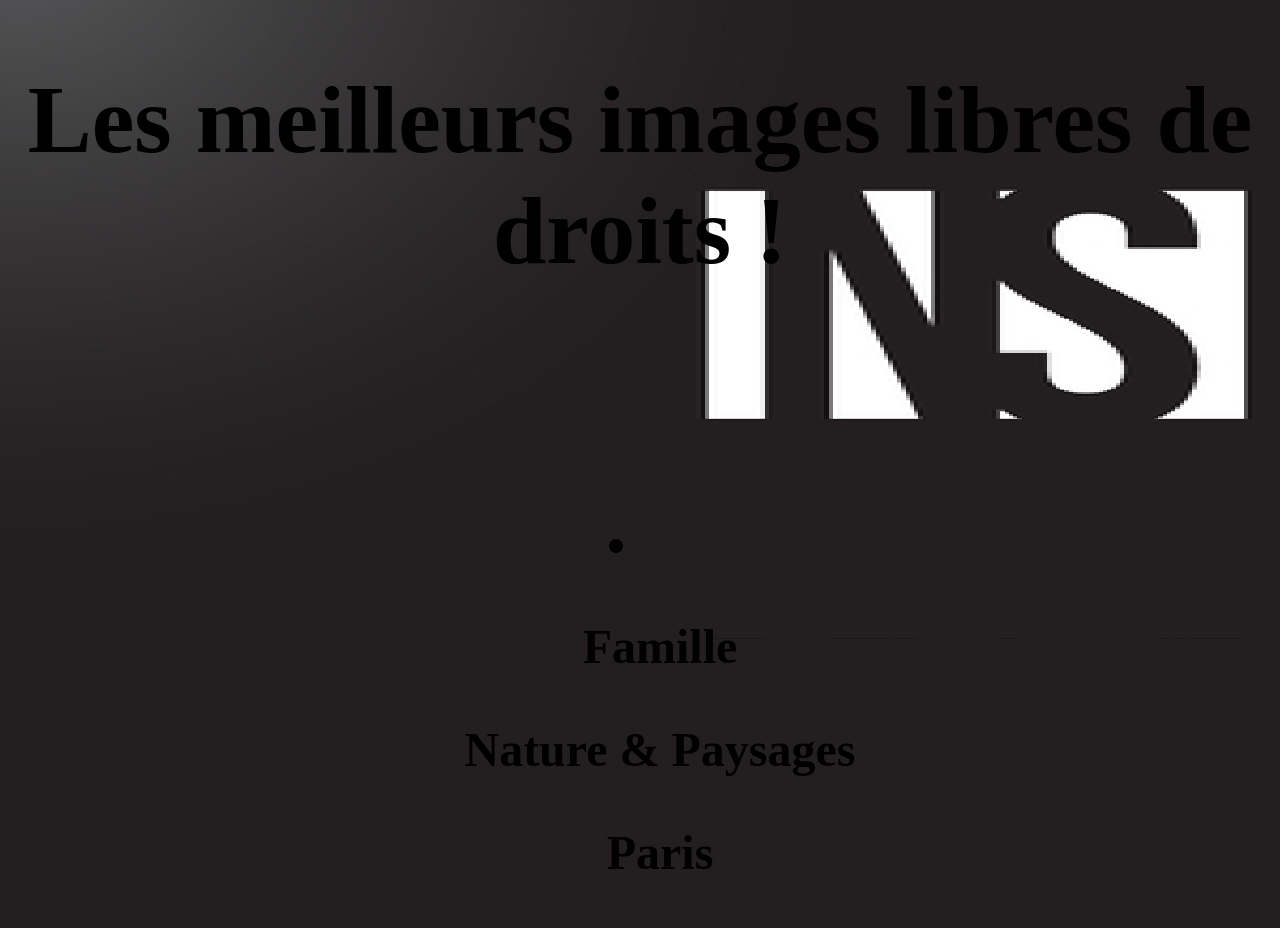
==== commit 79ad4bea: "Add files via upload" ====
--- a/index.html
+++ b/index.html
@@ -1,530 +1,38 @@
-<!DOCTYPE html>
-<html lang="en">
-    <head>
-        <meta charset="utf-8" />
-        <meta name="viewport" content="width=device-width, initial-scale=1, shrink-to-fit=no" />
-        <meta name="description" content="" />
-        <meta name="author" content="" />
-        <title>NessStream</title>
-        <!-- Favicon-->
-        <link rel="icon" type="image/x-icon" href="assets/favicon.ico" />
-        <!-- Font Awesome icons (free version)-->
-        <script src="https://use.fontawesome.com/releases/v5.15.4/js/all.js" crossorigin="anonymous"></script>
-        <!-- Google fonts-->
-        <link href="https://fonts.googleapis.com/css?family=Montserrat:400,700" rel="stylesheet" type="text/css" />
-        <link href="https://fonts.googleapis.com/css?family=Lato:400,700,400italic,700italic" rel="stylesheet" type="text/css" />
-        <!-- Core theme CSS (includes Bootstrap)-->
-        <link href="css/styles.css" rel="stylesheet" />
-    </head>
-    <body id="page-top">
-        <!-- Navigation-->
-        <nav class="navbar navbar-expand-lg bg-secondary text-uppercase fixed-top" id="mainNav">
-            <div class="container">
-                <a class="navbar-brand" href="#page-top">NessStream</a>
-                <button class="navbar-toggler text-uppercase font-weight-bold bg-primary text-white rounded" type="button" data-bs-toggle="collapse" data-bs-target="#navbarResponsive" aria-controls="navbarResponsive" aria-expanded="false" aria-label="Toggle navigation">
-                    Menu
-                    <i class="fas fa-bars"></i>
-                </button>
-                <div class="collapse navbar-collapse" id="navbarResponsive">
-                    <ul class="navbar-nav ms-auto">
-                        <li class="nav-item mx-0 mx-lg-1"><a class="nav-link py-3 px-0 px-lg-3 rounded" href="#portfolio">Portfolio</a></li>
-                        <li class="nav-item mx-0 mx-lg-1"><a class="nav-link py-3 px-0 px-lg-3 rounded" href="#portfolio2">Portfolio 2</a></li>
-                        <li class="nav-item mx-0 mx-lg-1"><a class="nav-link py-3 px-0 px-lg-3 rounded" href="#about">About</a></li>
-                        <li class="nav-item mx-0 mx-lg-1"><a class="nav-link py-3 px-0 px-lg-3 rounded" href="#contact">Contact</a></li>
-                    </ul>
-                </div>
-            </div>
-        </nav>
-        <!-- Masthead-->
-        <header class="masthead bg-primary text-white text-center">
-            <div class="container d-flex align-items-center flex-column">
-                <!-- Masthead Avatar Image-->
-                <img class="masthead-avatar mb-5" src="assets/img/avataaars.svg" alt="..." />
-                <!-- Masthead Heading-->
-                <h1 class="masthead-heading text-uppercase mb-0">NessStream</h1>
-                <!-- Icon Divider-->
-                <div class="divider-custom divider-light">
-                    <div class="divider-custom-line"></div>
-                    <div class="divider-custom-icon"><i class="fas fa-star"></i></div>
-                    <div class="divider-custom-line"></div>
-                </div>
-                <!-- Masthead Subheading-->
-                <p class="masthead-subheading font-weight-light mb-0">Des images libres de droits</p>
-            </div>
-        </header>
-        <!-- Portfolio Section-->
-        <section class="page-section portfolio" id="portfolio">
-            <div class="container">
-                <!-- Portfolio Section Heading-->
-                <h2 class="page-section-heading text-center text-uppercase text-secondary mb-0">Portfolio </h2>
-                <!-- Icon Divider-->
-                <div class="divider-custom">
-                    <div class="divider-custom-line"></div>
-                    <div class="divider-custom-icon"><i class="fas fa-star"></i></div>
-                    <div class="divider-custom-line"></div>
-                </div>
-                <!-- Portfolio Grid Items-->
-                <div class="row justify-content-center">
-                    <!-- Portfolio Item 1-->
-                    <div class="col-md-6 col-lg-4 mb-5">
-                        <div class="portfolio-item mx-auto" data-bs-toggle="modal" data-bs-target="#portfolioModal1">
-                            <div class="portfolio-item-caption d-flex align-items-center justify-content-center h-100 w-100">
-                                <div class="portfolio-item-caption-content text-center text-white"><i class="fas fa-plus fa-3x"></i></div>
-                            </div>
-                            <img class="img-fluid" src="assets/img/portfolio/image1.webp" alt="..." />
-                        </div>
-                    </div>
-                    <!-- Portfolio Item 2-->
-                    <div class="col-md-6 col-lg-4 mb-5">
-                        <div class="portfolio-item mx-auto" data-bs-toggle="modal" data-bs-target="#portfolioModal2">
-                            <div class="portfolio-item-caption d-flex align-items-center justify-content-center h-100 w-100">
-                                <div class="portfolio-item-caption-content text-center text-white"><i class="fas fa-plus fa-3x"></i></div>
-                            </div>
-                            <img class="img-fluid" src="assets/img/portfolio/image2.webp" alt="..." />
-                        </div>
-                    </div>
-                    <!-- Portfolio Item 3-->
-                    <div class="col-md-6 col-lg-4 mb-5">
-                        <div class="portfolio-item mx-auto" data-bs-toggle="modal" data-bs-target="#portfolioModal3">
-                            <div class="portfolio-item-caption d-flex align-items-center justify-content-center h-100 w-100">
-                                <div class="portfolio-item-caption-content text-center text-white"><i class="fas fa-plus fa-3x"></i></div>
-                            </div>
-                            <img class="img-fluid" src="assets/img/portfolio/image3.webp" alt="..." />
-                        </div>
-                    </div>
-                    <!-- Portfolio Item 4-->
-                    <div class="col-md-6 col-lg-4 mb-5 mb-lg-0">
-                        <div class="portfolio-item mx-auto" data-bs-toggle="modal" data-bs-target="#portfolioModal4">
-                            <div class="portfolio-item-caption d-flex align-items-center justify-content-center h-100 w-100">
-                                <div class="portfolio-item-caption-content text-center text-white"><i class="fas fa-plus fa-3x"></i></div>
-                            </div>
-                            <img class="img-fluid" src="assets/img/portfolio/image4.webp" alt="..." />
-                        </div>
-                    </div>
-                    <!-- Portfolio Item 5-->
-                    <div class="col-md-6 col-lg-4 mb-5 mb-md-0">
-                        <div class="portfolio-item mx-auto" data-bs-toggle="modal" data-bs-target="#portfolioModal5">
-                            <div class="portfolio-item-caption d-flex align-items-center justify-content-center h-100 w-100">
-                                <div class="portfolio-item-caption-content text-center text-white"><i class="fas fa-plus fa-3x"></i></div>
-                            </div>
-                            <img class="img-fluid" src="assets/img/portfolio/image5.webp" alt="..." />
-                        </div>
-                    </div>
-                    <!-- Portfolio Item 6-->
-                    <div class="col-md-6 col-lg-4 mb-5 mb-md-0">
-                        <div class="portfolio-item mx-auto" data-bs-toggle="modal" data-bs-target="#portfolioModal5">
-                            <div class="portfolio-item-caption d-flex align-items-center justify-content-center h-100 w-100">
-                                <div class="portfolio-item-caption-content text-center text-white"><i class="fas fa-plus fa-3x"></i></div>
-                            </div>
-                            <img class="img-fluid" src="assets/img/portfolio/image6.webp" alt="..." />
-                        </div>
-                    </div>
-         <!-- Portfolio Section-->
-         <section class="page-section portfolio" id="portfolio2">
-            <div class="container">
-                <!-- Portfolio Section Heading-->
-                <h2 class="page-section-heading text-center text-uppercase text-secondary mb-0">Portfolio 2</h2>
-                <!-- Icon Divider-->
-                <div class="divider-custom">
-                    <div class="divider-custom-line"></div>
-                    <div class="divider-custom-icon"><i class="fas fa-star"></i></div>
-                    <div class="divider-custom-line"></div>
-                </div>
-                <!-- Portfolio Grid Items-->
-                <div class="row justify-content-center">            
-                    <!-- Portfolio Item 7-->
-                    <div class="col-md-6 col-lg-4">
-                        <div class="portfolio-item mx-auto" data-bs-toggle="modal" data-bs-target="#portfolioModal6">
-                            <div class="portfolio-item-caption d-flex align-items-center justify-content-center h-100 w-100">
-                                <div class="portfolio-item-caption-content text-center text-white"><i class="fas fa-plus fa-3x"></i></div>
-                            </div>
-                            <img class="img-fluid" src="assets/img/portfolio/image7.webp" alt="..." />
-                        </div>
-                    </div>
-                    <!-- Portfolio Item 8-->
-                    <div class="col-md-6 col-lg-4 mb-5">
-                        <div class="portfolio-item mx-auto" data-bs-toggle="modal" data-bs-target="#portfolioModal1">
-                            <div class="portfolio-item-caption d-flex align-items-center justify-content-center h-100 w-100">
-                                <div class="portfolio-item-caption-content text-center text-white"><i class="fas fa-plus fa-3x"></i></div>
-                            </div>
-                            <img class="img-fluid" src="assets/img/portfolio/image8.webp" alt="..." />
-                        </div>
-                    </div>
-                    <!-- Portfolio Item 9-->
-                    <div class="col-md-6 col-lg-4 mb-5">
-                        <div class="portfolio-item mx-auto" data-bs-toggle="modal" data-bs-target="#portfolioModal2">
-                            <div class="portfolio-item-caption d-flex align-items-center justify-content-center h-100 w-100">
-                                <div class="portfolio-item-caption-content text-center text-white"><i class="fas fa-plus fa-3x"></i></div>
-                            </div>
-                            <img class="img-fluid" src="assets/img/portfolio/image9.webp" alt="..." />
-                        </div>
-                    </div>
-                    <!-- Portfolio Item 10-->
-                    <div class="col-md-6 col-lg-4 mb-5">
-                        <div class="portfolio-item mx-auto" data-bs-toggle="modal" data-bs-target="#portfolioModal3">
-                            <div class="portfolio-item-caption d-flex align-items-center justify-content-center h-100 w-100">
-                                <div class="portfolio-item-caption-content text-center text-white"><i class="fas fa-plus fa-3x"></i></div>
-                            </div>
-                            <img class="img-fluid" src="assets/img/portfolio/image10.webp" alt="..." />
-                        </div>
-                    </div>
-                    <!-- Portfolio Item 11-->
-                    <div class="col-md-6 col-lg-4 mb-5 mb-lg-0">
-                        <div class="portfolio-item mx-auto" data-bs-toggle="modal" data-bs-target="#portfolioModal4">
-                            <div class="portfolio-item-caption d-flex align-items-center justify-content-center h-100 w-100">
-                                <div class="portfolio-item-caption-content text-center text-white"><i class="fas fa-plus fa-3x"></i></div>
-                            </div>
-                            <img class="img-fluid" src="assets/img/portfolio/image11.webp" alt="..." />
-                        </div>
-                    </div>
-                    <!-- Portfolio Item 12-->
-                    <div class="col-md-6 col-lg-4 mb-5 mb-md-0">
-                        <div class="portfolio-item mx-auto" data-bs-toggle="modal" data-bs-target="#portfolioModal5">
-                            <div class="portfolio-item-caption d-flex align-items-center justify-content-center h-100 w-100">
-                                <div class="portfolio-item-caption-content text-center text-white"><i class="fas fa-plus fa-3x"></i></div>
-                            </div>
-                            <img class="img-fluid" src="assets/img/portfolio/image12.webp" alt="..." />
-                        </div>
-                    </div>
-                </div>
-            </div>
-
-
-        </section>
-        <!-- About Section-->
-        <section class="page-section bg-primary text-white mb-0" id="about">
-            <div class="container">
-                <!-- About Section Heading-->
-                <h2 class="page-section-heading text-center text-uppercase text-white">About</h2>
-                <!-- Icon Divider-->
-                <div class="divider-custom divider-light">
-                    <div class="divider-custom-line"></div>
-                    <div class="divider-custom-icon"><i class="fas fa-star"></i></div>
-                    <div class="divider-custom-line"></div>
-                </div>
-                <!-- About Section Content-->
-                <div class="row">
-                    <div class="col-lg-4 ms-auto"><p class="lead">NS ou plutôt NessStream est un "site de streaming" différent qui, contrairement aux autres sites, diffuse des images libres de droits.</p></div>
-                    <div class="col-lg-4 me-auto"><p class="lead">Vous pouvez aussi y retrouver des petites vidéos également libres de droits.</p></div>
-                </div>
-                <!-- About Section Button-->
-                <div class="text-center mt-4">
-                    <a class="btn btn-xl btn-outline-light" href=https://pixabay.com/fr>
-                        <i class="fas fa-download me-2"></i>
-                        source
-                    </a>
-                </div>
-            </div>
-        </section>
-        <!-- Contact Section-->
-        <section class="page-section" id="contact">
-            <div class="container">
-                <!-- Contact Section Heading-->
-                <h2 class="page-section-heading text-center text-uppercase text-secondary mb-0">Contact Me</h2>
-                <!-- Icon Divider-->
-                <div class="divider-custom">
-                    <div class="divider-custom-line"></div>
-                    <div class="divider-custom-icon"><i class="fas fa-star"></i></div>
-                    <div class="divider-custom-line"></div>
-                </div>
-                <!-- Contact Section Form-->
-                <div class="row justify-content-center">
-                    <div class="col-lg-8 col-xl-7">
-                        <!-- * * * * * * * * * * * * * * *-->
-                        <!-- * * SB Forms Contact Form * *-->
-                        <!-- * * * * * * * * * * * * * * *-->
-                        <!-- This form is pre-integrated with SB Forms.-->
-                        <!-- To make this form functional, sign up at-->
-                        <!-- https://startbootstrap.com/solution/contact-forms-->
-                        <!-- to get an API token!-->
-                        <form id="contactForm" data-sb-form-api-token="API_TOKEN">
-                            <!-- Name input-->
-                            <div class="form-floating mb-3">
-                                <input class="form-control" id="name" type="text" placeholder="Enter your name..." data-sb-validations="required" />
-                                <label for="name">Full name</label>
-                                <div class="invalid-feedback" data-sb-feedback="name:required">A name is required.</div>
-                            </div>
-                            <!-- Email address input-->
-                            <div class="form-floating mb-3">
-                                <input class="form-control" id="email" type="email" placeholder="name@example.com" data-sb-validations="required,email" />
-                                <label for="email">Email address</label>
-                                <div class="invalid-feedback" data-sb-feedback="email:required">An email is required.</div>
-                                <div class="invalid-feedback" data-sb-feedback="email:email">Email is not valid.</div>
-                            </div>
-                            <!-- Phone number input-->
-                            <div class="form-floating mb-3">
-                                <input class="form-control" id="phone" type="tel" placeholder="(123) 456-7890" data-sb-validations="required" />
-                                <label for="phone">Phone number</label>
-                                <div class="invalid-feedback" data-sb-feedback="phone:required">A phone number is required.</div>
-                            </div>
-                            <!-- Message input-->
-                            <div class="form-floating mb-3">
-                                <textarea class="form-control" id="message" type="text" placeholder="Enter your message here..." style="height: 10rem" data-sb-validations="required"></textarea>
-                                <label for="message">Message</label>
-                                <div class="invalid-feedback" data-sb-feedback="message:required">A message is required.</div>
-                            </div>
-                            <!-- Submit success message-->
-                            <!---->
-                            <!-- This is what your users will see when the form-->
-                            <!-- has successfully submitted-->
-                            <div class="d-none" id="submitSuccessMessage">
-                                <div class="text-center mb-3">
-                                    <div class="fw-bolder">Form submission successful!</div>
-                                    To activate this form, sign up at
-                                    <br />
-                                    <a href="https://startbootstrap.com/solution/contact-forms">https://startbootstrap.com/solution/contact-forms</a>
-                                </div>
-                            </div>
-                            <!-- Submit error message-->
-                            <!---->
-                            <!-- This is what your users will see when there is-->
-                            <!-- an error submitting the form-->
-                            <div class="d-none" id="submitErrorMessage"><div class="text-center text-danger mb-3">Error sending message!</div></div>
-                            <!-- Submit Button-->
-                            <button class="btn btn-primary btn-xl disabled" id="submitButton" type="submit">Send</button>
-                        </form>
-                    </div>
-                </div>
-            </div>
-        </section>
-        <!-- Footer-->
-        <footer class="footer text-center">
-            <div class="container">
-                <div class="row">
-                    <!-- Footer Location-->
-                    <div class="col-lg-4 mb-5 mb-lg-0">
-                        <h4 class="text-uppercase mb-4">Location</h4>
-                        <p class="lead mb-0">
-                            2215 John Daniel Drive
-                            <br />
-                            Clark, MO 65243
-                        </p>
-                    </div>
-                    <!-- Footer Social Icons-->
-                    <div class="col-lg-4 mb-5 mb-lg-0">
-                        <h4 class="text-uppercase mb-4">Around the Web</h4>
-                        <a class="btn btn-outline-light btn-social mx-1" href="#!"><i class="fab fa-fw fa-facebook-f"></i></a>
-                        <a class="btn btn-outline-light btn-social mx-1" href="#!"><i class="fab fa-fw fa-twitter"></i></a>
-                        <a class="btn btn-outline-light btn-social mx-1" href="#!"><i class="fab fa-fw fa-linkedin-in"></i></a>
-                        <a class="btn btn-outline-light btn-social mx-1" href="#!"><i class="fab fa-fw fa-dribbble"></i></a>
-                    </div>
-                    <!-- Footer About Text-->
-                    <div class="col-lg-4">
-                        <h4 class="text-uppercase mb-4">About Freelancer</h4>
-                        <p class="lead mb-0">
-                            Freelance is a free to use, MIT licensed Bootstrap theme created by
-                            <a href="http://startbootstrap.com">Start Bootstrap</a>
-                            .
-                        </p>
-                    </div>
-                </div>
-            </div>
-        </footer>
-        <!-- Copyright Section-->
-        <div class="copyright py-4 text-center text-white">
-            <div class="container"><small>Copyright &copy; Your Website 2021</small></div>
-        </div>
-        <!-- Portfolio Modals-->
-        <!-- Portfolio Modal 1-->
-        <div class="portfolio-modal modal fade" id="portfolioModal1" tabindex="-1" aria-labelledby="portfolioModal1" aria-hidden="true">
-            <div class="modal-dialog modal-xl">
-                <div class="modal-content">
-                    <div class="modal-header border-0"><button class="btn-close" type="button" data-bs-dismiss="modal" aria-label="Close"></button></div>
-                    <div class="modal-body text-center pb-5">
-                        <div class="container">
-                            <div class="row justify-content-center">
-                                <div class="col-lg-8">
-                                    <!-- Portfolio Modal - Title-->
-                                    <h2 class="portfolio-modal-title text-secondary text-uppercase mb-0">Log Cabin</h2>
-                                    <!-- Icon Divider-->
-                                    <div class="divider-custom">
-                                        <div class="divider-custom-line"></div>
-                                        <div class="divider-custom-icon"><i class="fas fa-star"></i></div>
-                                        <div class="divider-custom-line"></div>
-                                    </div>
-                                    <!-- Portfolio Modal - Image-->
-                                    <img class="img-fluid rounded mb-5" src="assets/img/portfolio/cabin.png" alt="..." />
-                                    <!-- Portfolio Modal - Text-->
-                                    <p class="mb-4">Lorem ipsum dolor sit amet, consectetur adipisicing elit. Mollitia neque assumenda ipsam nihil, molestias magnam, recusandae quos quis inventore quisquam velit asperiores, vitae? Reprehenderit soluta, eos quod consequuntur itaque. Nam.</p>
-                                    <button class="btn btn-primary" href="#!" data-bs-dismiss="modal">
-                                        <i class="fas fa-times fa-fw"></i>
-                                        Close Window
-                                    </button>
-                                </div>
-                            </div>
-                        </div>
-                    </div>
-                </div>
-            </div>
-        </div>
-        <!-- Portfolio Modal 2-->
-        <div class="portfolio-modal modal fade" id="portfolioModal2" tabindex="-1" aria-labelledby="portfolioModal2" aria-hidden="true">
-            <div class="modal-dialog modal-xl">
-                <div class="modal-content">
-                    <div class="modal-header border-0"><button class="btn-close" type="button" data-bs-dismiss="modal" aria-label="Close"></button></div>
-                    <div class="modal-body text-center pb-5">
-                        <div class="container">
-                            <div class="row justify-content-center">
-                                <div class="col-lg-8">
-                                    <!-- Portfolio Modal - Title-->
-                                    <h2 class="portfolio-modal-title text-secondary text-uppercase mb-0">Tasty Cake</h2>
-                                    <!-- Icon Divider-->
-                                    <div class="divider-custom">
-                                        <div class="divider-custom-line"></div>
-                                        <div class="divider-custom-icon"><i class="fas fa-star"></i></div>
-                                        <div class="divider-custom-line"></div>
-                                    </div>
-                                    <!-- Portfolio Modal - Image-->
-                                    <img class="img-fluid rounded mb-5" src="assets/img/portfolio/cake.png" alt="..." />
-                                    <!-- Portfolio Modal - Text-->
-                                    <p class="mb-4">Lorem ipsum dolor sit amet, consectetur adipisicing elit. Mollitia neque assumenda ipsam nihil, molestias magnam, recusandae quos quis inventore quisquam velit asperiores, vitae? Reprehenderit soluta, eos quod consequuntur itaque. Nam.</p>
-                                    <button class="btn btn-primary" href="#!" data-bs-dismiss="modal">
-                                        <i class="fas fa-times fa-fw"></i>
-                                        Close Window
-                                    </button>
-                                </div>
-                            </div>
-                        </div>
-                    </div>
-                </div>
-            </div>
-        </div>
-        <!-- Portfolio Modal 3-->
-        <div class="portfolio-modal modal fade" id="portfolioModal3" tabindex="-1" aria-labelledby="portfolioModal3" aria-hidden="true">
-            <div class="modal-dialog modal-xl">
-                <div class="modal-content">
-                    <div class="modal-header border-0"><button class="btn-close" type="button" data-bs-dismiss="modal" aria-label="Close"></button></div>
-                    <div class="modal-body text-center pb-5">
-                        <div class="container">
-                            <div class="row justify-content-center">
-                                <div class="col-lg-8">
-                                    <!-- Portfolio Modal - Title-->
-                                    <h2 class="portfolio-modal-title text-secondary text-uppercase mb-0">Circus Tent</h2>
-                                    <!-- Icon Divider-->
-                                    <div class="divider-custom">
-                                        <div class="divider-custom-line"></div>
-                                        <div class="divider-custom-icon"><i class="fas fa-star"></i></div>
-                                        <div class="divider-custom-line"></div>
-                                    </div>
-                                    <!-- Portfolio Modal - Image-->
-                                    <img class="img-fluid rounded mb-5" src="assets/img/portfolio/circus.png" alt="..." />
-                                    <!-- Portfolio Modal - Text-->
-                                    <p class="mb-4">Lorem ipsum dolor sit amet, consectetur adipisicing elit. Mollitia neque assumenda ipsam nihil, molestias magnam, recusandae quos quis inventore quisquam velit asperiores, vitae? Reprehenderit soluta, eos quod consequuntur itaque. Nam.</p>
-                                    <button class="btn btn-primary" href="#!" data-bs-dismiss="modal">
-                                        <i class="fas fa-times fa-fw"></i>
-                                        Close Window
-                                    </button>
-                                </div>
-                            </div>
-                        </div>
-                    </div>
-                </div>
-            </div>
-        </div>
-        <!-- Portfolio Modal 4-->
-        <div class="portfolio-modal modal fade" id="portfolioModal4" tabindex="-1" aria-labelledby="portfolioModal4" aria-hidden="true">
-            <div class="modal-dialog modal-xl">
-                <div class="modal-content">
-                    <div class="modal-header border-0"><button class="btn-close" type="button" data-bs-dismiss="modal" aria-label="Close"></button></div>
-                    <div class="modal-body text-center pb-5">
-                        <div class="container">
-                            <div class="row justify-content-center">
-                                <div class="col-lg-8">
-                                    <!-- Portfolio Modal - Title-->
-                                    <h2 class="portfolio-modal-title text-secondary text-uppercase mb-0">Controller</h2>
-                                    <!-- Icon Divider-->
-                                    <div class="divider-custom">
-                                        <div class="divider-custom-line"></div>
-                                        <div class="divider-custom-icon"><i class="fas fa-star"></i></div>
-                                        <div class="divider-custom-line"></div>
-                                    </div>
-                                    <!-- Portfolio Modal - Image-->
-                                    <img class="img-fluid rounded mb-5" src="assets/img/portfolio/game.png" alt="..." />
-                                    <!-- Portfolio Modal - Text-->
-                                    <p class="mb-4">Lorem ipsum dolor sit amet, consectetur adipisicing elit. Mollitia neque assumenda ipsam nihil, molestias magnam, recusandae quos quis inventore quisquam velit asperiores, vitae? Reprehenderit soluta, eos quod consequuntur itaque. Nam.</p>
-                                    <button class="btn btn-primary" href="#!" data-bs-dismiss="modal">
-                                        <i class="fas fa-times fa-fw"></i>
-                                        Close Window
-                                    </button>
-                                </div>
-                            </div>
-                        </div>
-                    </div>
-                </div>
-            </div>
-        </div>
-        <!-- Portfolio Modal 5-->
-        <div class="portfolio-modal modal fade" id="portfolioModal5" tabindex="-1" aria-labelledby="portfolioModal5" aria-hidden="true">
-            <div class="modal-dialog modal-xl">
-                <div class="modal-content">
-                    <div class="modal-header border-0"><button class="btn-close" type="button" data-bs-dismiss="modal" aria-label="Close"></button></div>
-                    <div class="modal-body text-center pb-5">
-                        <div class="container">
-                            <div class="row justify-content-center">
-                                <div class="col-lg-8">
-                                    <!-- Portfolio Modal - Title-->
-                                    <h2 class="portfolio-modal-title text-secondary text-uppercase mb-0">Locked Safe</h2>
-                                    <!-- Icon Divider-->
-                                    <div class="divider-custom">
-                                        <div class="divider-custom-line"></div>
-                                        <div class="divider-custom-icon"><i class="fas fa-star"></i></div>
-                                        <div class="divider-custom-line"></div>
-                                    </div>
-                                    <!-- Portfolio Modal - Image-->
-                                    <img class="img-fluid rounded mb-5" src="assets/img/portfolio/safe.png" alt="..." />
-                                    <!-- Portfolio Modal - Text-->
-                                    <p class="mb-4">Lorem ipsum dolor sit amet, consectetur adipisicing elit. Mollitia neque assumenda ipsam nihil, molestias magnam, recusandae quos quis inventore quisquam velit asperiores, vitae? Reprehenderit soluta, eos quod consequuntur itaque. Nam.</p>
-                                    <button class="btn btn-primary" href="#!" data-bs-dismiss="modal">
-                                        <i class="fas fa-times fa-fw"></i>
-                                        Close Window
-                                    </button>
-                                </div>
-                            </div>
-                        </div>
-                    </div>
-                </div>
-            </div>
-        </div>
-        <!-- Portfolio Modal 6-->
-        <div class="portfolio-modal modal fade" id="portfolioModal6" tabindex="-1" aria-labelledby="portfolioModal6" aria-hidden="true">
-            <div class="modal-dialog modal-xl">
-                <div class="modal-content">
-                    <div class="modal-header border-0"><button class="btn-close" type="button" data-bs-dismiss="modal" aria-label="Close"></button></div>
-                    <div class="modal-body text-center pb-5">
-                        <div class="container">
-                            <div class="row justify-content-center">
-                                <div class="col-lg-8">
-                                    <!-- Portfolio Modal - Title-->
-                                    <h2 class="portfolio-modal-title text-secondary text-uppercase mb-0">Submarine</h2>
-                                    <!-- Icon Divider-->
-                                    <div class="divider-custom">
-                                        <div class="divider-custom-line"></div>
-                                        <div class="divider-custom-icon"><i class="fas fa-star"></i></div>
-                                        <div class="divider-custom-line"></div>
-                                    </div>
-                                    <!-- Portfolio Modal - Image-->
-                                    <img class="img-fluid rounded mb-5" src="assets/img/portfolio/submarine.png" alt="..." />
-                                    <!-- Portfolio Modal - Text-->
-                                    <p class="mb-4">Lorem ipsum dolor sit amet, consectetur adipisicing elit. Mollitia neque assumenda ipsam nihil, molestias magnam, recusandae quos quis inventore quisquam velit asperiores, vitae? Reprehenderit soluta, eos quod consequuntur itaque. Nam.</p>
-                                    <button class="btn btn-primary" href="#!" data-bs-dismiss="modal">
-                                        <i class="fas fa-times fa-fw"></i>
-                                        Close Window
-                                    </button>
-                                </div>
-                            </div>
-                        </div>
-                    </div>
-                </div>
-            </div>
-        </div>
-        <!-- Bootstrap core JS-->
-        <script src="https://cdn.jsdelivr.net/npm/bootstrap@5.1.3/dist/js/bootstrap.bundle.min.js"></script>
-        <!-- Core theme JS-->
-        <script src="js/scripts.js"></script>
-        <!-- * * * * * * * * * * * * * * * * * * * * * * * * * * * * * * * * * * * * * * * *-->
-        <!-- * *                               SB Forms JS                               * *-->
-        <!-- * * Activate your form at https://startbootstrap.com/solution/contact-forms * *-->
-        <!-- * * * * * * * * * * * * * * * * * * * * * * * * * * * * * * * * * * * * * * * *-->
-        <script src="https://cdn.startbootstrap.com/sb-forms-latest.js"></script>
-    </body>
-</html>
+<!doctype html>
+<html lang="fr">
+<head>
+
+    <script async src="https://pagead2.googlesyndication.com/pagead/js/adsbygoogle.js?client=ca-pub-9081259840002677"
+     crossorigin="anonymous"></script>
+
+  <meta charset="utf-8">
+  <title>NS</title>
+  <link rel="stylesheet" href="style.css">
+  <script src="script.js"></script>
+</head>
+<body>
+
+ <h1>
+     Les meilleurs images libres de droits !
+ </h1>   
+
+ <br>
+ <br>
+ <br>
+
+
+ <li>
+     <ul>
+         <a href="pages\F.html">Famille</a>
+    </ul>
+     <ul>
+         <a href="pages\N.html">Nature & Paysages</a>
+    </ul>
+    <ul>
+        <a href="pages\P.html">Paris</a>
+   </ul>
+ </li>
+ 
+
+</body>
+</html>
--- a/style.css
+++ b/style.css
@@ -0,0 +1,15 @@
+body {
+    font-size: 300%;
+    text-align: center;
+    background-image:url(images/Fond.png);
+}
+
+a {
+    text-decoration: none;
+    color: black;
+}
+
+li {
+    font-size: 100%;
+    font-weight: bold;
+}
